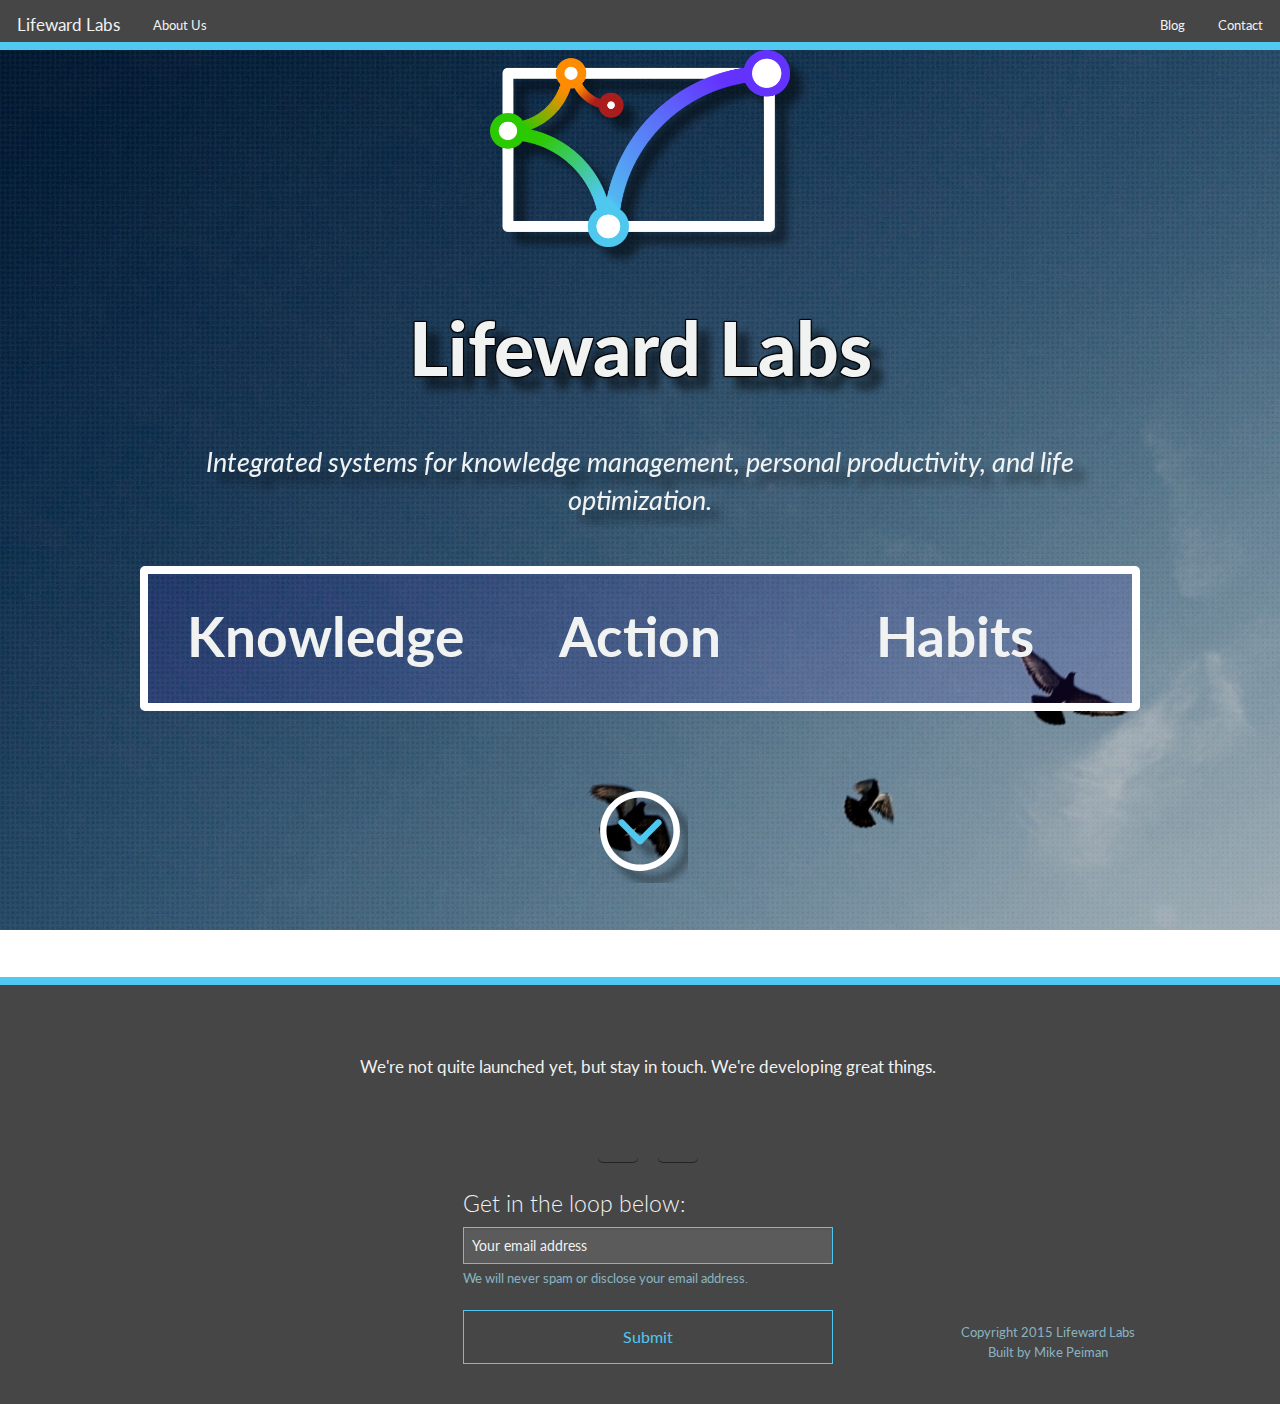
==== index.html @ 2083dac5 "eliminated contact form until i can make it work" ====
<!doctype html>
<html class="no-js" lang="en">
  <head>
    <meta charset="utf-8" />
    <meta name="viewport" content="width=device-width, initial-scale=1.0" />
    <title>Lifeward Labs</title>
    <link rel="stylesheet" href="stylesheets/app.css" />
    <link rel="stylesheet" href="stylesheets/webicons.css" />
    <link rel="stylesheet" href="stylesheets/webicons.css" />
    <link href='https://fonts.googleapis.com/css?family=Open+Sans:400|Lato:700,400,400italic,900,900italic,700italic|Old+Standard+TT:400,400italic,700|Josefin+Slab:400,600' rel='stylesheet' type='text/css'>
    <script src="bower_components/modernizr/modernizr.js"></script>
  </head>
  <body>

<!-- Main Nav Section -->
<div class="fixed">
<nav class="top-bar" data-topbar role="navigation">
  <ul class="title-area">
    <li class="name"><h1><a href="#">Lifeward Labs</a></h1></li>
    <li class="toggle-topbar menu-icon"><a href="#"><span>Menu</span></a></li>
  </ul>
  <section class="top-bar-section">
    <ul class="right">
      <li><a href="#" data-reveal-id="modal-comingsoon-blog">Blog</a></li>
      <li><a href="#" data-reveal-id="modal-comingsoon-contact">Contact</a></li>
    </ul>

<!-- Left Nav Section -->
    <ul class="left">
      <li><a href="#" data-reveal-id="modal-comingsoon-about">About Us</a></li>
    </ul>  
  </section>
</nav>
</div>

<!-- COMING SOON | ABOUT PAGE MODAL -->
<div id="modal-comingsoon-about" class="reveal-modal full" data-reveal aria-labelledby="modalTitle" aria-hidden="true" role="dialog">
<div class="row">
<div class="large-6 medium-6 columns">
<p class="text-center shadowed"><img src="images/DSC00879-cropped-resized-800wide.jpg" style="width:auto; height: auto; border: 8px solid #666;" /></p>
</div>
<div class="large-6 medium-6 columns panel-footerstyle shadowed">
  <h2>Hi, I'm Mike Peiman.</h2>
  <p class="lead">I founded Lifeward Labs to blog about knowledge management, personal productivity, habits and lifehacking - and to create a solution of my own.</p>
  <p class="lead">Lifeward Labs' mission is to create tools and resources which empower human creativity and help optimize human potential.</p>
  <p class="lead">We are researching and developing products that marry personal productivity with knowledge management - in the context of purpose-driven living, and informed by the science of habits.</p>
  <p class="lead"><a href="#" data-reveal-id="modal-comingsoon-contact">Get in touch</a> to support our mission, or <a href="#" data-reveal-id="modal-signup">sign up to our newsletter</a> to get notified of important updates and major milestones.</p> 

  <a class="close-reveal-modal" aria-label="Close">&#215;</a>
</div>
</div>
</div>

<!-- COMING SOON | BLOG PAGE MODAL -->
<div id="modal-comingsoon-blog" class="reveal-modal full" data-reveal aria-labelledby="modalTitle" aria-hidden="true" role="dialog">
<div class="row">
<div class="large-8 medium-8 columns push-2 columns panel-footerstyle">
  <h2 id="modalTitle" class="text-center">Coming soon</h2>
  <p class="text-center">Blog launching fall 2015, app development commences 2016. Subscribe for updates to be notified! We'd love to keep you in the loop.</p>
   <form action="http://getthefitness.us7.list-manage1.com/subscribe/post" method="POST">
        <input type="hidden" name="u" value="2e0789618f3335c1fdeae5f80">
        <input type="hidden" name="id" value="fa100a4a55">
            <form data-abide  action="http://getthefitness.us7.list-manage.com/subscribe/post?u=2e0789618f3335c1fdeae5f80&amp;id=fa100a4a55" method="post" id="mc-embedded-subscribe-form" name="mc-embedded-subscribe-form" class="validate" target="_blank" novalidate>
           <input type="email"  name="MERGE0" id="MERGE0"  placeholder="Your email address" class="email-field" style="margin-bottom: 0px;" /> 
           <p>
           <span class="footer-text">We will never spam or disclose your email address.</span>
           </p>
           <p class="text-center" style="margin-top: 15px"> 
           <input type="submit"  id="mc-embedded-subscribe" class="button ghost-blue fullwidth" onclick="submitForm()"></input>
           </p>  
          </form> 
  <a class="close-reveal-modal" aria-label="Close">&#215;</a>
</div>
</div>
</div>

<!-- COMING SOON | CONTACT PAGE MODAL -->
<div id="modal-comingsoon-contact" class="reveal-modal full" data-reveal aria-labelledby="modalTitle" aria-hidden="true" role="dialog">
<div class="row">
<div class="large-8 medium-8 columns push-4 panel-footerstyle">
  <h2 id="modalTitle" class="text-center">Contact Us</h2> 
  <p class="text-center">Send us a message directly. Big ideas welcome.</p>
  <p>mike@lifewardlabs.com</p>
  <!--
  <form name="contactform" action="contact-form.php" method="post">
  <div class="large-6 columns">
  <label>
  <input type="text" id="name" name"name" placeholder="Your name">
  </label>
  </div>
  <div class="large-6 columns">
  <label>
  <input type="email" id="email" name"email" placeholder="Your email">
  </label>
  </div>
  <div class="large-12 columns">
  <label>
  <textarea type="text" id="comments" name"comments" placeholder="Your message" rows="6"></textarea>
  </label>
  <p class="text-center"><input type="submit" id="submitButton"  class="button ghost-blue fullwidth" name="submitButton" value="Send message"></p>
  </div>
  <a class="close-reveal-modal" aria-label="Close">&#215;</a> 
  </form> -->
</div>
</div>
</div> 

<!-- NEWSLETTER SIGNUP MODAL -->
<div id="modal-signup" class="reveal-modal full" data-reveal aria-labelledby="modalTitle" aria-hidden="true" role="dialog">
<div class="row">
<div class="large-8 medium-8 columns push-2 columns panel-footerstyle">
  <h2 id="modalTitle" class="text-center">Get notified!</h2>
  <p class="text-center">Blog launching fall 2015, app development commences 2016. Subscribe for updates to be notified! We'd love to keep you in the loop.</p>
   <form action="http://getthefitness.us7.list-manage1.com/subscribe/post" method="POST">
        <input type="hidden" name="u" value="2e0789618f3335c1fdeae5f80">
        <input type="hidden" name="id" value="fa100a4a55">
            <form data-abide  action="http://getthefitness.us7.list-manage.com/subscribe/post?u=2e0789618f3335c1fdeae5f80&amp;id=fa100a4a55" method="post" id="mc-embedded-subscribe-form" name="mc-embedded-subscribe-form" class="validate" target="_blank" novalidate>
           <input type="email"  name="MERGE0" id="MERGE0"  placeholder="Your email address" class="email-field" style="margin-bottom: 0px;" /> 
           <p>
           <span class="footer-text">We will never spam or disclose your email address.</span>
           </p>
           <p class="text-center" style="margin-top: 15px"> 
           <input type="submit"  id="mc-embedded-subscribe" class="button ghost-blue fullwidth" onclick="submitForm()"></input>
           </p>  
          </form> 
  <a class="close-reveal-modal" aria-label="Close">&#215;</a>
</div>
</div>
</div>

      <div class="row">
      
          <p class="text-center logo shadowed-strong" style="margin-top: 50px;"><img src="images/lifewardlabs-logo-light-v3.2b.png" style="width:300px; height: auto;" /></p>
          <svg height="0" xmlns="http://www.w3.org/2000/svg">
        <filter id="drop-shadow">
        <feGaussianBlur in="SourceAlpha" stdDeviation="4"/>
        <feOffset dx="12" dy="12" result="offsetblur"/>
        <feFlood flood-color="rgba(0,0,0,0.5)"/>
        <feComposite in2="offsetblur" operator="in"/>
        <feMerge>
            <feMergeNode/>
            <feMergeNode in="SourceGraphic"/>
            </feMerge>
        </filter>
        </svg>
         <h1 class="text-center mega shadowed-med text-shadow" style="margin-bottom: 40px;">Lifeward Labs</h1>
         </feMergeNode>
         </feMergeNode>
         </feMerge>
         </feComposite>
         </feFlood>
         </feOffset>
         </feGaussianBlur>
         </filter>
         </svg>
         </div>

          <div class="row margin-bot-med">            
              <h3 class="text-center shadowed-strong" style="color:#f1f2f2"><em>Integrated systems for knowledge management, personal productivity, and life optimization.</em></h3>
          </div> 

          
          <div class="row panel-ghost backlight-weak pad-small">
          
            <div class="large-4 columns">
              <h1 class="text-center super backlight-orange">Knowledge</h1>
            </div>
            <div class="large-4 columns">
              <h1 class="text-center super backlight-green">Action</h1>
            </div>
            <div class="large-4 columns">
              <h1 class="text-center super backlight-blue">Habits</h1>
            </div>
        
         </div>
           
      <div class="row">

    <p class="text-center pad-big">    
    <a class="icon-circle icon-circle-click shadowed-med" href="#email-id">
<?xml version="1.0" encoding="utf-8"?>
<!-- Generator: Adobe Illustrator 16.0.0, SVG Export Plug-In . SVG Version: 6.00 Build 0)  -->
<!DOCTYPE svg PUBLIC "-//W3C//DTD SVG 1.1//EN" "http://www.w3.org/Graphics/SVG/1.1/DTD/svg11.dtd">
<svg class="icon-large" version="1.1" xmlns="http://www.w3.org/2000/svg" xmlns:xlink="http://www.w3.org/1999/xlink" x="0px" y="0px"  viewBox="0 0 501 501" enable-background="new 0 0 501 501" xml:space="preserve">
<g id="Layer_1">
  <g class="icon-circle">
    <path class="icon-circle-fill icon-circle" d="M250.5,480.5c-61.4,0-119.2-23.9-162.6-67.4c-43.4-43.4-67.4-101.2-67.4-162.6S44.4,131.3,87.9,87.9
      c43.4-43.4,101.2-67.4,162.6-67.4s119.2,23.9,162.6,67.4c43.4,43.4,67.4,101.2,67.4,162.6s-23.9,119.2-67.4,162.6
      C369.7,456.6,311.9,480.5,250.5,480.5z"/>
    <path class="icon-circle-stroke icon-circle" d="M250.5,40.5c56.1,0,108.8,21.8,148.5,61.5c39.7,39.7,61.5,92.4,61.5,148.5S438.7,359.3,399,399
      c-39.7,39.7-92.4,61.5-148.5,61.5S141.7,438.7,102,399c-39.7-39.7-61.5-92.4-61.5-148.5S62.3,141.7,102,102
      C141.7,62.3,194.4,40.5,250.5,40.5 M250.5,0.5c-138.1,0-250,111.9-250,250s111.9,250,250,250s250-111.9,250-250
      S388.6,0.5,250.5,0.5L250.5,0.5z"/>
  </g>
</g>
<g id="Layer_2">
  <g class="icon-circle">
    
      <line fill="none" class="icon-arrow icon-circle" stroke-width="40" stroke-linecap="round" stroke-linejoin="round" x1="365.5" y1="197.6" x2="250.5" y2="312.6"/>
    
      <line fill="none" class="icon-arrow icon-circle" stroke-width="40" stroke-linecap="round" stroke-linejoin="round" x1="250.5" y1="312.6" x2="135.5" y2="197.6"/>
  </g>
</g>
<g id="Layer_3">
  <rect x="0.5" y="0.5" fill="none" />
</g>
</svg>
    </a>
    </p>
    </div>




  
      
        <div class="row footer">
        <p class="text-center pad-small" style="color:#f1f2f2; font-size: 1.05em;">We're not quite launched yet, but stay in touch. We're developing great things.</p>
        <div class="large-4 medium-4 columns">
        <p></p>

        </div>
        <div class="large-4 medium-4 columns">
        <p class="text-center">
        <a href="http://www.twitter.com/mikepeiman" style="margin-right: .5em"><img src="stylesheets/webicons/webicon-twitter.png" class="social-icon" /></a>
        <a href="https://ca.linkedin.com/in/mikepeiman" style="margin-left: .5em"><img src="stylesheets/webicons/webicon-linkedin.png" class="social-icon" /></a>
        </p> 
        <h4 style="font-weight: 300; color: #f1f2f2">Get in the loop below:</h4>
        <!-- mailchimp signup form url http://eepurl.com/bypZlD -->
        <form action="http://getthefitness.us7.list-manage1.com/subscribe/post" method="POST">
        <input type="hidden" name="u" value="2e0789618f3335c1fdeae5f80">
        <input type="hidden" name="id" value="fa100a4a55">
            <form data-abide  action="http://getthefitness.us7.list-manage.com/subscribe/post?u=2e0789618f3335c1fdeae5f80&amp;id=fa100a4a55" method="post" id="mc-embedded-subscribe-form" name="mc-embedded-subscribe-form" class="validate" target="_blank" novalidate>
           <input type="email" id="email-id" name="MERGE0" id="MERGE0"  placeholder="Your email address" id="email-id" style="margin-bottom: 0px;" /> 
           <p>
           <span class="footer-text">We will never spam or disclose your email address.</span>
           </p>
           <p class="text-center" style="margin-top: 15px"> 
           <input type="submit"  id="mc-embedded-subscribe" class="button ghost-blue fullwidth" onclick="submitForm()"></input>
           </p>  
          </form> 
        </div>
        
        <div class="large-4 medium-4 columns">
       <p class="text-center footer-claim footer-text">
           Copyright 2015 Lifeward Labs
           <br>        
           Built by Mike Peiman
           <br>
       </p>
        </div>
      </div>

    

    
    <script src="https://cdnjs.cloudflare.com/ajax/libs/foundation-essential/5.5.1/js/vendor/fastclick.js"></script>    
    <script src="https://ajax.googleapis.com/ajax/libs/jquery/2.1.4/jquery.min.js"></script>
    <script src="https://cdnjs.cloudflare.com/ajax/libs/foundation-essential/5.5.1/js/foundation.min.js"></script>
    <script src="js/app.js"></script>
    <script>
  $(document).foundation();
</script>
<!--
<script>
  (function(i,s,o,g,r,a,m){i['GoogleAnalyticsObject']=r;i[r]=i[r]||function(){
  (i[r].q=i[r].q||[]).push(arguments)},i[r].l=1*new Date();a=s.createElement(o),
  m=s.getElementsByTagName(o)[0];a.async=1;a.src=g;m.parentNode.insertBefore(a,m)
  })(window,document,'script','//www.google-analytics.com/analytics.js','ga');

  ga('create', 'UA-67429280-1', 'auto');
  ga('send', 'pageview');

</script> -->
  </body>
</html>

<!-- colors
cyan    #50C8F0
purple  #6432FF
green   #2CC900
orange  #FF8B00
red     #AB1A1E
logo white #f1f2f2
nice sky blue, not used in this style: #55aaee

$primary-color: #50C8F0 !default;   // cyan
$secondary-color: #6432FF !default; // purple
$alert-color: #FF8B00 !default;     // orange
$success-color: #2CC900 !default;   // green
$warning-color: #AB1A1E !default;   // red
$info-color: #a0d3e8 !default;      // cornflower  
-->
---- stylesheets/app.css ----
/* line 364, ../bower_components/foundation/scss/foundation/components/_global.scss */
meta.foundation-version {
  font-family: "/5.5.2/";
}

/* line 368, ../bower_components/foundation/scss/foundation/components/_global.scss */
meta.foundation-mq-small {
  font-family: "/only screen/";
  width: 0;
}

/* line 373, ../bower_components/foundation/scss/foundation/components/_global.scss */
meta.foundation-mq-small-only {
  font-family: "/only screen and (max-width: 40em)/";
  width: 0;
}

/* line 378, ../bower_components/foundation/scss/foundation/components/_global.scss */
meta.foundation-mq-medium {
  font-family: "/only screen and (min-width:40.0625em)/";
  width: 40.0625em;
}

/* line 383, ../bower_components/foundation/scss/foundation/components/_global.scss */
meta.foundation-mq-medium-only {
  font-family: "/only screen and (min-width:40.0625em) and (max-width:64em)/";
  width: 40.0625em;
}

/* line 388, ../bower_components/foundation/scss/foundation/components/_global.scss */
meta.foundation-mq-large {
  font-family: "/only screen and (min-width:64.0625em)/";
  width: 64.0625em;
}

/* line 393, ../bower_components/foundation/scss/foundation/components/_global.scss */
meta.foundation-mq-large-only {
  font-family: "/only screen and (min-width:64.0625em) and (max-width:90em)/";
  width: 64.0625em;
}

/* line 398, ../bower_components/foundation/scss/foundation/components/_global.scss */
meta.foundation-mq-xlarge {
  font-family: "/only screen and (min-width:90.0625em)/";
  width: 90.0625em;
}

/* line 403, ../bower_components/foundation/scss/foundation/components/_global.scss */
meta.foundation-mq-xlarge-only {
  font-family: "/only screen and (min-width:90.0625em) and (max-width:120em)/";
  width: 90.0625em;
}

/* line 408, ../bower_components/foundation/scss/foundation/components/_global.scss */
meta.foundation-mq-xxlarge {
  font-family: "/only screen and (min-width:120.0625em)/";
  width: 120.0625em;
}

/* line 413, ../bower_components/foundation/scss/foundation/components/_global.scss */
meta.foundation-data-attribute-namespace {
  font-family: false;
}

/* line 422, ../bower_components/foundation/scss/foundation/components/_global.scss */
html, body {
  height: 100%;
}

/* line 428, ../bower_components/foundation/scss/foundation/components/_global.scss */
html {
  box-sizing: border-box;
  background: url(../images/lifeward-birds-bg.jpg) no-repeat center center fixed;
  -webkit-background-size: cover;
  -moz-background-size: cover;
  -o-background-size: cover;
  background-size: cover;
}

/* line 436, ../bower_components/foundation/scss/foundation/components/_global.scss */
*,
*:before,
*:after {
  -webkit-box-sizing: inherit;
  -moz-box-sizing: inherit;
  box-sizing: inherit;
}

/* line 442, ../bower_components/foundation/scss/foundation/components/_global.scss */
html,
body {
  font-size: 100%;
}

/* line 446, ../bower_components/foundation/scss/foundation/components/_global.scss */
body {
  color: #222;
  cursor: auto;
  font-family: "Lato", "Open Sans", "Titillium Web", "Ubuntu", Arial, sans-serif;
  font-style: normal;
  font-weight: normal;
  line-height: 1.5;
  margin: 0;
  padding: 0;
  position: relative;
}

/* line 458, ../bower_components/foundation/scss/foundation/components/_global.scss */
a:hover {
  cursor: pointer;
}

/* line 461, ../bower_components/foundation/scss/foundation/components/_global.scss */
img {
  max-width: 100%;
  height: auto;
}

/* line 463, ../bower_components/foundation/scss/foundation/components/_global.scss */
img {
  -ms-interpolation-mode: bicubic;
}

/* line 468, ../bower_components/foundation/scss/foundation/components/_global.scss */
#map_canvas img,
#map_canvas embed,
#map_canvas object,
.map_canvas img,
.map_canvas embed,
.map_canvas object,
.mqa-display img,
.mqa-display embed,
.mqa-display object {
  max-width: none !important;
}

/* line 475, ../bower_components/foundation/scss/foundation/components/_global.scss */
.left {
  float: left !important;
}

/* line 476, ../bower_components/foundation/scss/foundation/components/_global.scss */
.right {
  float: right !important;
}

/* line 172, ../bower_components/foundation/scss/foundation/components/_global.scss */
.clearfix:before, .clearfix:after {
  content: " ";
  display: table;
}
/* line 173, ../bower_components/foundation/scss/foundation/components/_global.scss */
.clearfix:after {
  clear: both;
}

/* line 480, ../bower_components/foundation/scss/foundation/components/_global.scss */
.hide {
  display: none;
}

/* line 485, ../bower_components/foundation/scss/foundation/components/_global.scss */
.invisible {
  visibility: hidden;
}

/* line 491, ../bower_components/foundation/scss/foundation/components/_global.scss */
.antialiased {
  -webkit-font-smoothing: antialiased;
  -moz-osx-font-smoothing: grayscale;
}

/* line 494, ../bower_components/foundation/scss/foundation/components/_global.scss */
img {
  display: inline-block;
  vertical-align: middle;
}

/* line 504, ../bower_components/foundation/scss/foundation/components/_global.scss */
textarea {
  height: auto;
  min-height: 50px;
}

/* line 507, ../bower_components/foundation/scss/foundation/components/_global.scss */
select {
  width: 100%;
}

/* line 228, ../bower_components/foundation/scss/foundation/components/_grid.scss */
.row {
  margin: 0 auto;
  max-width: 62.5rem;
  width: 100%;
}
/* line 172, ../bower_components/foundation/scss/foundation/components/_global.scss */
.row:before, .row:after {
  content: " ";
  display: table;
}
/* line 173, ../bower_components/foundation/scss/foundation/components/_global.scss */
.row:after {
  clear: both;
}
/* line 232, ../bower_components/foundation/scss/foundation/components/_grid.scss */
.row.collapse > .column,
.row.collapse > .columns {
  padding-left: 0;
  padding-right: 0;
}
/* line 235, ../bower_components/foundation/scss/foundation/components/_grid.scss */
.row.collapse .row {
  margin-left: 0;
  margin-right: 0;
}
/* line 238, ../bower_components/foundation/scss/foundation/components/_grid.scss */
.row .row {
  margin: 0 -0.9375rem;
  max-width: none;
  width: auto;
}
/* line 172, ../bower_components/foundation/scss/foundation/components/_global.scss */
.row .row:before, .row .row:after {
  content: " ";
  display: table;
}
/* line 173, ../bower_components/foundation/scss/foundation/components/_global.scss */
.row .row:after {
  clear: both;
}
/* line 239, ../bower_components/foundation/scss/foundation/components/_grid.scss */
.row .row.collapse {
  margin: 0;
  max-width: none;
  width: auto;
}
/* line 172, ../bower_components/foundation/scss/foundation/components/_global.scss */
.row .row.collapse:before, .row .row.collapse:after {
  content: " ";
  display: table;
}
/* line 173, ../bower_components/foundation/scss/foundation/components/_global.scss */
.row .row.collapse:after {
  clear: both;
}

/* line 243, ../bower_components/foundation/scss/foundation/components/_grid.scss */
.column,
.columns {
  padding-left: 0.9375rem;
  padding-right: 0.9375rem;
  width: 100%;
  float: left;
}

/* line 248, ../bower_components/foundation/scss/foundation/components/_grid.scss */
.column + .column:last-child,
.columns + .column:last-child, .column +
.columns:last-child,
.columns +
.columns:last-child {
  float: right;
}
/* line 251, ../bower_components/foundation/scss/foundation/components/_grid.scss */
.column + .column.end,
.columns + .column.end, .column +
.columns.end,
.columns +
.columns.end {
  float: left;
}

@media only screen {
  /* line 155, ../bower_components/foundation/scss/foundation/components/_grid.scss */
  .small-push-0 {
    position: relative;
    left: 0;
    right: auto;
  }

  /* line 158, ../bower_components/foundation/scss/foundation/components/_grid.scss */
  .small-pull-0 {
    position: relative;
    right: 0;
    left: auto;
  }

  /* line 155, ../bower_components/foundation/scss/foundation/components/_grid.scss */
  .small-push-1 {
    position: relative;
    left: 8.33333%;
    right: auto;
  }

  /* line 158, ../bower_components/foundation/scss/foundation/components/_grid.scss */
  .small-pull-1 {
    position: relative;
    right: 8.33333%;
    left: auto;
  }

  /* line 155, ../bower_components/foundation/scss/foundation/components/_grid.scss */
  .small-push-2 {
    position: relative;
    left: 16.66667%;
    right: auto;
  }

  /* line 158, ../bower_components/foundation/scss/foundation/components/_grid.scss */
  .small-pull-2 {
    position: relative;
    right: 16.66667%;
    left: auto;
  }

  /* line 155, ../bower_components/foundation/scss/foundation/components/_grid.scss */
  .small-push-3 {
    position: relative;
    left: 25%;
    right: auto;
  }

  /* line 158, ../bower_components/foundation/scss/foundation/components/_grid.scss */
  .small-pull-3 {
    position: relative;
    right: 25%;
    left: auto;
  }

  /* line 155, ../bower_components/foundation/scss/foundation/components/_grid.scss */
  .small-push-4 {
    position: relative;
    left: 33.33333%;
    right: auto;
  }

  /* line 158, ../bower_components/foundation/scss/foundation/components/_grid.scss */
  .small-pull-4 {
    position: relative;
    right: 33.33333%;
    left: auto;
  }

  /* line 155, ../bower_components/foundation/scss/foundation/components/_grid.scss */
  .small-push-5 {
    position: relative;
    left: 41.66667%;
    right: auto;
  }

  /* line 158, ../bower_components/foundation/scss/foundation/components/_grid.scss */
  .small-pull-5 {
    position: relative;
    right: 41.66667%;
    left: auto;
  }

  /* line 155, ../bower_components/foundation/scss/foundation/components/_grid.scss */
  .small-push-6 {
    position: relative;
    left: 50%;
    right: auto;
  }

  /* line 158, ../bower_components/foundation/scss/foundation/components/_grid.scss */
  .small-pull-6 {
    position: relative;
    right: 50%;
    left: auto;
  }

  /* line 155, ../bower_components/foundation/scss/foundation/components/_grid.scss */
  .small-push-7 {
    position: relative;
    left: 58.33333%;
    right: auto;
  }

  /* line 158, ../bower_components/foundation/scss/foundation/components/_grid.scss */
  .small-pull-7 {
    position: relative;
    right: 58.33333%;
    left: auto;
  }

  /* line 155, ../bower_components/foundation/scss/foundation/components/_grid.scss */
  .small-push-8 {
    position: relative;
    left: 66.66667%;
    right: auto;
  }

  /* line 158, ../bower_components/foundation/scss/foundation/components/_grid.scss */
  .small-pull-8 {
    position: relative;
    right: 66.66667%;
    left: auto;
  }

  /* line 155, ../bower_components/foundation/scss/foundation/components/_grid.scss */
  .small-push-9 {
    position: relative;
    left: 75%;
    right: auto;
  }

  /* line 158, ../bower_components/foundation/scss/foundation/components/_grid.scss */
  .small-pull-9 {
    position: relative;
    right: 75%;
    left: auto;
  }

  /* line 155, ../bower_components/foundation/scss/foundation/components/_grid.scss */
  .small-push-10 {
    position: relative;
    left: 83.33333%;
    right: auto;
  }

  /* line 158, ../bower_components/foundation/scss/foundation/components/_grid.scss */
  .small-pull-10 {
    position: relative;
    right: 83.33333%;
    left: auto;
  }

  /* line 155, ../bower_components/foundation/scss/foundation/components/_grid.scss */
  .small-push-11 {
    position: relative;
    left: 91.66667%;
    right: auto;
  }

  /* line 158, ../bower_components/foundation/scss/foundation/components/_grid.scss */
  .small-pull-11 {
    position: relative;
    right: 91.66667%;
    left: auto;
  }

  /* line 163, ../bower_components/foundation/scss/foundation/components/_grid.scss */
  .column,
  .columns {
    position: relative;
    padding-left: 0.9375rem;
    padding-right: 0.9375rem;
    float: left;
  }

  /* line 168, ../bower_components/foundation/scss/foundation/components/_grid.scss */
  .small-1 {
    width: 8.33333%;
  }

  /* line 168, ../bower_components/foundation/scss/foundation/components/_grid.scss */
  .small-2 {
    width: 16.66667%;
  }

  /* line 168, ../bower_components/foundation/scss/foundation/components/_grid.scss */
  .small-3 {
    width: 25%;
  }

  /* line 168, ../bower_components/foundation/scss/foundation/components/_grid.scss */
  .small-4 {
    width: 33.33333%;
  }

  /* line 168, ../bower_components/foundation/scss/foundation/components/_grid.scss */
  .small-5 {
    width: 41.66667%;
  }

  /* line 168, ../bower_components/foundation/scss/foundation/components/_grid.scss */
  .small-6 {
    width: 50%;
  }

  /* line 168, ../bower_components/foundation/scss/foundation/components/_grid.scss */
  .small-7 {
    width: 58.33333%;
  }

  /* line 168, ../bower_components/foundation/scss/foundation/components/_grid.scss */
  .small-8 {
    width: 66.66667%;
  }

  /* line 168, ../bower_components/foundation/scss/foundation/components/_grid.scss */
  .small-9 {
    width: 75%;
  }

  /* line 168, ../bower_components/foundation/scss/foundation/components/_grid.scss */
  .small-10 {
    width: 83.33333%;
  }

  /* line 168, ../bower_components/foundation/scss/foundation/components/_grid.scss */
  .small-11 {
    width: 91.66667%;
  }

  /* line 168, ../bower_components/foundation/scss/foundation/components/_grid.scss */
  .small-12 {
    width: 100%;
  }

  /* line 172, ../bower_components/foundation/scss/foundation/components/_grid.scss */
  .small-offset-0 {
    margin-left: 0 !important;
  }

  /* line 172, ../bower_components/foundation/scss/foundation/components/_grid.scss */
  .small-offset-1 {
    margin-left: 8.33333% !important;
  }

  /* line 172, ../bower_components/foundation/scss/foundation/components/_grid.scss */
  .small-offset-2 {
    margin-left: 16.66667% !important;
  }

  /* line 172, ../bower_components/foundation/scss/foundation/components/_grid.scss */
  .small-offset-3 {
    margin-left: 25% !important;
  }

  /* line 172, ../bower_components/foundation/scss/foundation/components/_grid.scss */
  .small-offset-4 {
    margin-left: 33.33333% !important;
  }

  /* line 172, ../bower_components/foundation/scss/foundation/components/_grid.scss */
  .small-offset-5 {
    margin-left: 41.66667% !important;
  }

  /* line 172, ../bower_components/foundation/scss/foundation/components/_grid.scss */
  .small-offset-6 {
    margin-left: 50% !important;
  }

  /* line 172, ../bower_components/foundation/scss/foundation/components/_grid.scss */
  .small-offset-7 {
    margin-left: 58.33333% !important;
  }

  /* line 172, ../bower_components/foundation/scss/foundation/components/_grid.scss */
  .small-offset-8 {
    margin-left: 66.66667% !important;
  }

  /* line 172, ../bower_components/foundation/scss/foundation/components/_grid.scss */
  .small-offset-9 {
    margin-left: 75% !important;
  }

  /* line 172, ../bower_components/foundation/scss/foundation/components/_grid.scss */
  .small-offset-10 {
    margin-left: 83.33333% !important;
  }

  /* line 172, ../bower_components/foundation/scss/foundation/components/_grid.scss */
  .small-offset-11 {
    margin-left: 91.66667% !important;
  }

  /* line 175, ../bower_components/foundation/scss/foundation/components/_grid.scss */
  .small-reset-order {
    float: left;
    left: auto;
    margin-left: 0;
    margin-right: 0;
    right: auto;
  }

  /* line 183, ../bower_components/foundation/scss/foundation/components/_grid.scss */
  .column.small-centered,
  .columns.small-centered {
    margin-left: auto;
    margin-right: auto;
    float: none;
  }

  /* line 186, ../bower_components/foundation/scss/foundation/components/_grid.scss */
  .column.small-uncentered,
  .columns.small-uncentered {
    float: left;
    margin-left: 0;
    margin-right: 0;
  }

  /* line 194, ../bower_components/foundation/scss/foundation/components/_grid.scss */
  .column.small-centered:last-child,
  .columns.small-centered:last-child {
    float: none;
  }

  /* line 200, ../bower_components/foundation/scss/foundation/components/_grid.scss */
  .column.small-uncentered:last-child,
  .columns.small-uncentered:last-child {
    float: left;
  }

  /* line 205, ../bower_components/foundation/scss/foundation/components/_grid.scss */
  .column.small-uncentered.opposite,
  .columns.small-uncentered.opposite {
    float: right;
  }

  /* line 212, ../bower_components/foundation/scss/foundation/components/_grid.scss */
  .row.small-collapse > .column,
  .row.small-collapse > .columns {
    padding-left: 0;
    padding-right: 0;
  }
  /* line 215, ../bower_components/foundation/scss/foundation/components/_grid.scss */
  .row.small-collapse .row {
    margin-left: 0;
    margin-right: 0;
  }
  /* line 218, ../bower_components/foundation/scss/foundation/components/_grid.scss */
  .row.small-uncollapse > .column,
  .row.small-uncollapse > .columns {
    padding-left: 0.9375rem;
    padding-right: 0.9375rem;
    float: left;
  }
}
@media only screen and (min-width: 40.0625em) {
  /* line 155, ../bower_components/foundation/scss/foundation/components/_grid.scss */
  .medium-push-0 {
    position: relative;
    left: 0;
    right: auto;
  }

  /* line 158, ../bower_components/foundation/scss/foundation/components/_grid.scss */
  .medium-pull-0 {
    position: relative;
    right: 0;
    left: auto;
  }

  /* line 155, ../bower_components/foundation/scss/foundation/components/_grid.scss */
  .medium-push-1 {
    position: relative;
    left: 8.33333%;
    right: auto;
  }

  /* line 158, ../bower_components/foundation/scss/foundation/components/_grid.scss */
  .medium-pull-1 {
    position: relative;
    right: 8.33333%;
    left: auto;
  }

  /* line 155, ../bower_components/foundation/scss/foundation/components/_grid.scss */
  .medium-push-2 {
    position: relative;
    left: 16.66667%;
    right: auto;
  }

  /* line 158, ../bower_components/foundation/scss/foundation/components/_grid.scss */
  .medium-pull-2 {
    position: relative;
    right: 16.66667%;
    left: auto;
  }

  /* line 155, ../bower_components/foundation/scss/foundation/components/_grid.scss */
  .medium-push-3 {
    position: relative;
    left: 25%;
    right: auto;
  }

  /* line 158, ../bower_components/foundation/scss/foundation/components/_grid.scss */
  .medium-pull-3 {
    position: relative;
    right: 25%;
    left: auto;
  }

  /* line 155, ../bower_components/foundation/scss/foundation/components/_grid.scss */
  .medium-push-4 {
    position: relative;
    left: 33.33333%;
    right: auto;
  }

  /* line 158, ../bower_components/foundation/scss/foundation/components/_grid.scss */
  .medium-pull-4 {
    position: relative;
    right: 33.33333%;
    left: auto;
  }

  /* line 155, ../bower_components/foundation/scss/foundation/components/_grid.scss */
  .medium-push-5 {
    position: relative;
    left: 41.66667%;
    right: auto;
  }

  /* line 158, ../bower_components/foundation/scss/foundation/components/_grid.scss */
  .medium-pull-5 {
    position: relative;
    right: 41.66667%;
    left: auto;
  }

  /* line 155, ../bower_components/foundation/scss/foundation/components/_grid.scss */
  .medium-push-6 {
    position: relative;
    left: 50%;
    right: auto;
  }

  /* line 158, ../bower_components/foundation/scss/foundation/components/_grid.scss */
  .medium-pull-6 {
    position: relative;
    right: 50%;
    left: auto;
  }

  /* line 155, ../bower_components/foundation/scss/foundation/components/_grid.scss */
  .medium-push-7 {
    position: relative;
    left: 58.33333%;
    right: auto;
  }

  /* line 158, ../bower_components/foundation/scss/foundation/components/_grid.scss */
  .medium-pull-7 {
    position: relative;
    right: 58.33333%;
    left: auto;
  }

  /* line 155, ../bower_components/foundation/scss/foundation/components/_grid.scss */
  .medium-push-8 {
    position: relative;
    left: 66.66667%;
    right: auto;
  }

  /* line 158, ../bower_components/foundation/scss/foundation/components/_grid.scss */
  .medium-pull-8 {
    position: relative;
    right: 66.66667%;
    left: auto;
  }

  /* line 155, ../bower_components/foundation/scss/foundation/components/_grid.scss */
  .medium-push-9 {
    position: relative;
    left: 75%;
    right: auto;
  }

  /* line 158, ../bower_components/foundation/scss/foundation/components/_grid.scss */
  .medium-pull-9 {
    position: relative;
    right: 75%;
    left: auto;
  }

  /* line 155, ../bower_components/foundation/scss/foundation/components/_grid.scss */
  .medium-push-10 {
    position: relative;
    left: 83.33333%;
    right: auto;
  }

  /* line 158, ../bower_components/foundation/scss/foundation/components/_grid.scss */
  .medium-pull-10 {
    position: relative;
    right: 83.33333%;
    left: auto;
  }

  /* line 155, ../bower_components/foundation/scss/foundation/components/_grid.scss */
  .medium-push-11 {
    position: relative;
    left: 91.66667%;
    right: auto;
  }

  /* line 158, ../bower_components/foundation/scss/foundation/components/_grid.scss */
  .medium-pull-11 {
    position: relative;
    right: 91.66667%;
    left: auto;
  }

  /* line 163, ../bower_components/foundation/scss/foundation/components/_grid.scss */
  .column,
  .columns {
    position: relative;
    padding-left: 0.9375rem;
    padding-right: 0.9375rem;
    float: left;
  }

  /* line 168, ../bower_components/foundation/scss/foundation/components/_grid.scss */
  .medium-1 {
    width: 8.33333%;
  }

  /* line 168, ../bower_components/foundation/scss/foundation/components/_grid.scss */
  .medium-2 {
    width: 16.66667%;
  }

  /* line 168, ../bower_components/foundation/scss/foundation/components/_grid.scss */
  .medium-3 {
    width: 25%;
  }

  /* line 168, ../bower_components/foundation/scss/foundation/components/_grid.scss */
  .medium-4 {
    width: 33.33333%;
  }

  /* line 168, ../bower_components/foundation/scss/foundation/components/_grid.scss */
  .medium-5 {
    width: 41.66667%;
  }

  /* line 168, ../bower_components/foundation/scss/foundation/components/_grid.scss */
  .medium-6 {
    width: 50%;
  }

  /* line 168, ../bower_components/foundation/scss/foundation/components/_grid.scss */
  .medium-7 {
    width: 58.33333%;
  }

  /* line 168, ../bower_components/foundation/scss/foundation/components/_grid.scss */
  .medium-8 {
    width: 66.66667%;
  }

  /* line 168, ../bower_components/foundation/scss/foundation/components/_grid.scss */
  .medium-9 {
    width: 75%;
  }

  /* line 168, ../bower_components/foundation/scss/foundation/components/_grid.scss */
  .medium-10 {
    width: 83.33333%;
  }

  /* line 168, ../bower_components/foundation/scss/foundation/components/_grid.scss */
  .medium-11 {
    width: 91.66667%;
  }

  /* line 168, ../bower_components/foundation/scss/foundation/components/_grid.scss */
  .medium-12 {
    width: 100%;
  }

  /* line 172, ../bower_components/foundation/scss/foundation/components/_grid.scss */
  .medium-offset-0 {
    margin-left: 0 !important;
  }

  /* line 172, ../bower_components/foundation/scss/foundation/components/_grid.scss */
  .medium-offset-1 {
    margin-left: 8.33333% !important;
  }

  /* line 172, ../bower_components/foundation/scss/foundation/components/_grid.scss */
  .medium-offset-2 {
    margin-left: 16.66667% !important;
  }

  /* line 172, ../bower_components/foundation/scss/foundation/components/_grid.scss */
  .medium-offset-3 {
    margin-left: 25% !important;
  }

  /* line 172, ../bower_components/foundation/scss/foundation/components/_grid.scss */
  .medium-offset-4 {
    margin-left: 33.33333% !important;
  }

  /* line 172, ../bower_components/foundation/scss/foundation/components/_grid.scss */
  .medium-offset-5 {
    margin-left: 41.66667% !important;
  }

  /* line 172, ../bower_components/foundation/scss/foundation/components/_grid.scss */
  .medium-offset-6 {
    margin-left: 50% !important;
  }

  /* line 172, ../bower_components/foundation/scss/foundation/components/_grid.scss */
  .medium-offset-7 {
    margin-left: 58.33333% !important;
  }

  /* line 172, ../bower_components/foundation/scss/foundation/components/_grid.scss */
  .medium-offset-8 {
    margin-left: 66.66667% !important;
  }

  /* line 172, ../bower_components/foundation/scss/foundation/components/_grid.scss */
  .medium-offset-9 {
    margin-left: 75% !important;
  }

  /* line 172, ../bower_components/foundation/scss/foundation/components/_grid.scss */
  .medium-offset-10 {
    margin-left: 83.33333% !important;
  }

  /* line 172, ../bower_components/foundation/scss/foundation/components/_grid.scss */
  .medium-offset-11 {
    margin-left: 91.66667% !important;
  }

  /* line 175, ../bower_components/foundation/scss/foundation/components/_grid.scss */
  .medium-reset-order {
    float: left;
    left: auto;
    margin-left: 0;
    margin-right: 0;
    right: auto;
  }

  /* line 183, ../bower_components/foundation/scss/foundation/components/_grid.scss */
  .column.medium-centered,
  .columns.medium-centered {
    margin-left: auto;
    margin-right: auto;
    float: none;
  }

  /* line 186, ../bower_components/foundation/scss/foundation/components/_grid.scss */
  .column.medium-uncentered,
  .columns.medium-uncentered {
    float: left;
    margin-left: 0;
    margin-right: 0;
  }

  /* line 194, ../bower_components/foundation/scss/foundation/components/_grid.scss */
  .column.medium-centered:last-child,
  .columns.medium-centered:last-child {
    float: none;
  }

  /* line 200, ../bower_components/foundation/scss/foundation/components/_grid.scss */
  .column.medium-uncentered:last-child,
  .columns.medium-uncentered:last-child {
    float: left;
  }

  /* line 205, ../bower_components/foundation/scss/foundation/components/_grid.scss */
  .column.medium-uncentered.opposite,
  .columns.medium-uncentered.opposite {
    float: right;
  }

  /* line 212, ../bower_components/foundation/scss/foundation/components/_grid.scss */
  .row.medium-collapse > .column,
  .row.medium-collapse > .columns {
    padding-left: 0;
    padding-right: 0;
  }
  /* line 215, ../bower_components/foundation/scss/foundation/components/_grid.scss */
  .row.medium-collapse .row {
    margin-left: 0;
    margin-right: 0;
  }
  /* line 218, ../bower_components/foundation/scss/foundation/components/_grid.scss */
  .row.medium-uncollapse > .column,
  .row.medium-uncollapse > .columns {
    padding-left: 0.9375rem;
    padding-right: 0.9375rem;
    float: left;
  }

  /* line 264, ../bower_components/foundation/scss/foundation/components/_grid.scss */
  .push-0 {
    position: relative;
    left: 0;
    right: auto;
  }

  /* line 267, ../bower_components/foundation/scss/foundation/components/_grid.scss */
  .pull-0 {
    position: relative;
    right: 0;
    left: auto;
  }

  /* line 264, ../bower_components/foundation/scss/foundation/components/_grid.scss */
  .push-1 {
    position: relative;
    left: 8.33333%;
    right: auto;
  }

  /* line 267, ../bower_components/foundation/scss/foundation/components/_grid.scss */
  .pull-1 {
    position: relative;
    right: 8.33333%;
    left: auto;
  }

  /* line 264, ../bower_components/foundation/scss/foundation/components/_grid.scss */
  .push-2 {
    position: relative;
    left: 16.66667%;
    right: auto;
  }

  /* line 267, ../bower_components/foundation/scss/foundation/components/_grid.scss */
  .pull-2 {
    position: relative;
    right: 16.66667%;
    left: auto;
  }

  /* line 264, ../bower_components/foundation/scss/foundation/components/_grid.scss */
  .push-3 {
    position: relative;
    left: 25%;
    right: auto;
  }

  /* line 267, ../bower_components/foundation/scss/foundation/components/_grid.scss */
  .pull-3 {
    position: relative;
    right: 25%;
    left: auto;
  }

  /* line 264, ../bower_components/foundation/scss/foundation/components/_grid.scss */
  .push-4 {
    position: relative;
    left: 33.33333%;
    right: auto;
  }

  /* line 267, ../bower_components/foundation/scss/foundation/components/_grid.scss */
  .pull-4 {
    position: relative;
    right: 33.33333%;
    left: auto;
  }

  /* line 264, ../bower_components/foundation/scss/foundation/components/_grid.scss */
  .push-5 {
    position: relative;
    left: 41.66667%;
    right: auto;
  }

  /* line 267, ../bower_components/foundation/scss/foundation/components/_grid.scss */
  .pull-5 {
    position: relative;
    right: 41.66667%;
    left: auto;
  }

  /* line 264, ../bower_components/foundation/scss/foundation/components/_grid.scss */
  .push-6 {
    position: relative;
    left: 50%;
    right: auto;
  }

  /* line 267, ../bower_components/foundation/scss/foundation/components/_grid.scss */
  .pull-6 {
    position: relative;
    right: 50%;
    left: auto;
  }

  /* line 264, ../bower_components/foundation/scss/foundation/components/_grid.scss */
  .push-7 {
    position: relative;
    left: 58.33333%;
    right: auto;
  }

  /* line 267, ../bower_components/foundation/scss/foundation/components/_grid.scss */
  .pull-7 {
    position: relative;
    right: 58.33333%;
    left: auto;
  }

  /* line 264, ../bower_components/foundation/scss/foundation/components/_grid.scss */
  .push-8 {
    position: relative;
    left: 66.66667%;
    right: auto;
  }

  /* line 267, ../bower_components/foundation/scss/foundation/components/_grid.scss */
  .pull-8 {
    position: relative;
    right: 66.66667%;
    left: auto;
  }

  /* line 264, ../bower_components/foundation/scss/foundation/components/_grid.scss */
  .push-9 {
    position: relative;
    left: 75%;
    right: auto;
  }

  /* line 267, ../bower_components/foundation/scss/foundation/components/_grid.scss */
  .pull-9 {
    position: relative;
    right: 75%;
    left: auto;
  }

  /* line 264, ../bower_components/foundation/scss/foundation/components/_grid.scss */
  .push-10 {
    position: relative;
    left: 83.33333%;
    right: auto;
  }

  /* line 267, ../bower_components/foundation/scss/foundation/components/_grid.scss */
  .pull-10 {
    position: relative;
    right: 83.33333%;
    left: auto;
  }

  /* line 264, ../bower_components/foundation/scss/foundation/components/_grid.scss */
  .push-11 {
    position: relative;
    left: 91.66667%;
    right: auto;
  }

  /* line 267, ../bower_components/foundation/scss/foundation/components/_grid.scss */
  .pull-11 {
    position: relative;
    right: 91.66667%;
    left: auto;
  }
}
@media only screen and (min-width: 64.0625em) {
  /* line 155, ../bower_components/foundation/scss/foundation/components/_grid.scss */
  .large-push-0 {
    position: relative;
    left: 0;
    right: auto;
  }

  /* line 158, ../bower_components/foundation/scss/foundation/components/_grid.scss */
  .large-pull-0 {
    position: relative;
    right: 0;
    left: auto;
  }

  /* line 155, ../bower_components/foundation/scss/foundation/components/_grid.scss */
  .large-push-1 {
    position: relative;
    left: 8.33333%;
    right: auto;
  }

  /* line 158, ../bower_components/foundation/scss/foundation/components/_grid.scss */
  .large-pull-1 {
    position: relative;
    right: 8.33333%;
    left: auto;
  }

  /* line 155, ../bower_components/foundation/scss/foundation/components/_grid.scss */
  .large-push-2 {
    position: relative;
    left: 16.66667%;
    right: auto;
  }

  /* line 158, ../bower_components/foundation/scss/foundation/components/_grid.scss */
  .large-pull-2 {
    position: relative;
    right: 16.66667%;
    left: auto;
  }

  /* line 155, ../bower_components/foundation/scss/foundation/components/_grid.scss */
  .large-push-3 {
    position: relative;
    left: 25%;
    right: auto;
  }

  /* line 158, ../bower_components/foundation/scss/foundation/components/_grid.scss */
  .large-pull-3 {
    position: relative;
    right: 25%;
    left: auto;
  }

  /* line 155, ../bower_components/foundation/scss/foundation/components/_grid.scss */
  .large-push-4 {
    position: relative;
    left: 33.33333%;
    right: auto;
  }

  /* line 158, ../bower_components/foundation/scss/foundation/components/_grid.scss */
  .large-pull-4 {
    position: relative;
    right: 33.33333%;
    left: auto;
  }

  /* line 155, ../bower_components/foundation/scss/foundation/components/_grid.scss */
  .large-push-5 {
    position: relative;
    left: 41.66667%;
    right: auto;
  }

  /* line 158, ../bower_components/foundation/scss/foundation/components/_grid.scss */
  .large-pull-5 {
    position: relative;
    right: 41.66667%;
    left: auto;
  }

  /* line 155, ../bower_components/foundation/scss/foundation/components/_grid.scss */
  .large-push-6 {
    position: relative;
    left: 50%;
    right: auto;
  }

  /* line 158, ../bower_components/foundation/scss/foundation/components/_grid.scss */
  .large-pull-6 {
    position: relative;
    right: 50%;
    left: auto;
  }

  /* line 155, ../bower_components/foundation/scss/foundation/components/_grid.scss */
  .large-push-7 {
    position: relative;
    left: 58.33333%;
    right: auto;
  }

  /* line 158, ../bower_components/foundation/scss/foundation/components/_grid.scss */
  .large-pull-7 {
    position: relative;
    right: 58.33333%;
    left: auto;
  }

  /* line 155, ../bower_components/foundation/scss/foundation/components/_grid.scss */
  .large-push-8 {
    position: relative;
    left: 66.66667%;
    right: auto;
  }

  /* line 158, ../bower_components/foundation/scss/foundation/components/_grid.scss */
  .large-pull-8 {
    position: relative;
    right: 66.66667%;
    left: auto;
  }

  /* line 155, ../bower_components/foundation/scss/foundation/components/_grid.scss */
  .large-push-9 {
    position: relative;
    left: 75%;
    right: auto;
  }

  /* line 158, ../bower_components/foundation/scss/foundation/components/_grid.scss */
  .large-pull-9 {
    position: relative;
    right: 75%;
    left: auto;
  }

  /* line 155, ../bower_components/foundation/scss/foundation/components/_grid.scss */
  .large-push-10 {
    position: relative;
    left: 83.33333%;
    right: auto;
  }

  /* line 158, ../bower_components/foundation/scss/foundation/components/_grid.scss */
  .large-pull-10 {
    position: relative;
    right: 83.33333%;
    left: auto;
  }

  /* line 155, ../bower_components/foundation/scss/foundation/components/_grid.scss */
  .large-push-11 {
    position: relative;
    left: 91.66667%;
    right: auto;
  }

  /* line 158, ../bower_components/foundation/scss/foundation/components/_grid.scss */
  .large-pull-11 {
    position: relative;
    right: 91.66667%;
    left: auto;
  }

  /* line 163, ../bower_components/foundation/scss/foundation/components/_grid.scss */
  .column,
  .columns {
    position: relative;
    padding-left: 0.9375rem;
    padding-right: 0.9375rem;
    float: left;
  }

  /* line 168, ../bower_components/foundation/scss/foundation/components/_grid.scss */
  .large-1 {
    width: 8.33333%;
  }

  /* line 168, ../bower_components/foundation/scss/foundation/components/_grid.scss */
  .large-2 {
    width: 16.66667%;
  }

  /* line 168, ../bower_components/foundation/scss/foundation/components/_grid.scss */
  .large-3 {
    width: 25%;
  }

  /* line 168, ../bower_components/foundation/scss/foundation/components/_grid.scss */
  .large-4 {
    width: 33.33333%;
  }

  /* line 168, ../bower_components/foundation/scss/foundation/components/_grid.scss */
  .large-5 {
    width: 41.66667%;
  }

  /* line 168, ../bower_components/foundation/scss/foundation/components/_grid.scss */
  .large-6 {
    width: 50%;
  }

  /* line 168, ../bower_components/foundation/scss/foundation/components/_grid.scss */
  .large-7 {
    width: 58.33333%;
  }

  /* line 168, ../bower_components/foundation/scss/foundation/components/_grid.scss */
  .large-8 {
    width: 66.66667%;
  }

  /* line 168, ../bower_components/foundation/scss/foundation/components/_grid.scss */
  .large-9 {
    width: 75%;
  }

  /* line 168, ../bower_components/foundation/scss/foundation/components/_grid.scss */
  .large-10 {
    width: 83.33333%;
  }

  /* line 168, ../bower_components/foundation/scss/foundation/components/_grid.scss */
  .large-11 {
    width: 91.66667%;
  }

  /* line 168, ../bower_components/foundation/scss/foundation/components/_grid.scss */
  .large-12 {
    width: 100%;
  }

  /* line 172, ../bower_components/foundation/scss/foundation/components/_grid.scss */
  .large-offset-0 {
    margin-left: 0 !important;
  }

  /* line 172, ../bower_components/foundation/scss/foundation/components/_grid.scss */
  .large-offset-1 {
    margin-left: 8.33333% !important;
  }

  /* line 172, ../bower_components/foundation/scss/foundation/components/_grid.scss */
  .large-offset-2 {
    margin-left: 16.66667% !important;
  }

  /* line 172, ../bower_components/foundation/scss/foundation/components/_grid.scss */
  .large-offset-3 {
    margin-left: 25% !important;
  }

  /* line 172, ../bower_components/foundation/scss/foundation/components/_grid.scss */
  .large-offset-4 {
    margin-left: 33.33333% !important;
  }

  /* line 172, ../bower_components/foundation/scss/foundation/components/_grid.scss */
  .large-offset-5 {
    margin-left: 41.66667% !important;
  }

  /* line 172, ../bower_components/foundation/scss/foundation/components/_grid.scss */
  .large-offset-6 {
    margin-left: 50% !important;
  }

  /* line 172, ../bower_components/foundation/scss/foundation/components/_grid.scss */
  .large-offset-7 {
    margin-left: 58.33333% !important;
  }

  /* line 172, ../bower_components/foundation/scss/foundation/components/_grid.scss */
  .large-offset-8 {
    margin-left: 66.66667% !important;
  }

  /* line 172, ../bower_components/foundation/scss/foundation/components/_grid.scss */
  .large-offset-9 {
    margin-left: 75% !important;
  }

  /* line 172, ../bower_components/foundation/scss/foundation/components/_grid.scss */
  .large-offset-10 {
    margin-left: 83.33333% !important;
  }

  /* line 172, ../bower_components/foundation/scss/foundation/components/_grid.scss */
  .large-offset-11 {
    margin-left: 91.66667% !important;
  }

  /* line 175, ../bower_components/foundation/scss/foundation/components/_grid.scss */
  .large-reset-order {
    float: left;
    left: auto;
    margin-left: 0;
    margin-right: 0;
    right: auto;
  }

  /* line 183, ../bower_components/foundation/scss/foundation/components/_grid.scss */
  .column.large-centered,
  .columns.large-centered {
    margin-left: auto;
    margin-right: auto;
    float: none;
  }

  /* line 186, ../bower_components/foundation/scss/foundation/components/_grid.scss */
  .column.large-uncentered,
  .columns.large-uncentered {
    float: left;
    margin-left: 0;
    margin-right: 0;
  }

  /* line 194, ../bower_components/foundation/scss/foundation/components/_grid.scss */
  .column.large-centered:last-child,
  .columns.large-centered:last-child {
    float: none;
  }

  /* line 200, ../bower_components/foundation/scss/foundation/components/_grid.scss */
  .column.large-uncentered:last-child,
  .columns.large-uncentered:last-child {
    float: left;
  }

  /* line 205, ../bower_components/foundation/scss/foundation/components/_grid.scss */
  .column.large-uncentered.opposite,
  .columns.large-uncentered.opposite {
    float: right;
  }

  /* line 212, ../bower_components/foundation/scss/foundation/components/_grid.scss */
  .row.large-collapse > .column,
  .row.large-collapse > .columns {
    padding-left: 0;
    padding-right: 0;
  }
  /* line 215, ../bower_components/foundation/scss/foundation/components/_grid.scss */
  .row.large-collapse .row {
    margin-left: 0;
    margin-right: 0;
  }
  /* line 218, ../bower_components/foundation/scss/foundation/components/_grid.scss */
  .row.large-uncollapse > .column,
  .row.large-uncollapse > .columns {
    padding-left: 0.9375rem;
    padding-right: 0.9375rem;
    float: left;
  }

  /* line 275, ../bower_components/foundation/scss/foundation/components/_grid.scss */
  .push-0 {
    position: relative;
    left: 0;
    right: auto;
  }

  /* line 278, ../bower_components/foundation/scss/foundation/components/_grid.scss */
  .pull-0 {
    position: relative;
    right: 0;
    left: auto;
  }

  /* line 275, ../bower_components/foundation/scss/foundation/components/_grid.scss */
  .push-1 {
    position: relative;
    left: 8.33333%;
    right: auto;
  }

  /* line 278, ../bower_components/foundation/scss/foundation/components/_grid.scss */
  .pull-1 {
    position: relative;
    right: 8.33333%;
    left: auto;
  }

  /* line 275, ../bower_components/foundation/scss/foundation/components/_grid.scss */
  .push-2 {
    position: relative;
    left: 16.66667%;
    right: auto;
  }

  /* line 278, ../bower_components/foundation/scss/foundation/components/_grid.scss */
  .pull-2 {
    position: relative;
    right: 16.66667%;
    left: auto;
  }

  /* line 275, ../bower_components/foundation/scss/foundation/components/_grid.scss */
  .push-3 {
    position: relative;
    left: 25%;
    right: auto;
  }

  /* line 278, ../bower_components/foundation/scss/foundation/components/_grid.scss */
  .pull-3 {
    position: relative;
    right: 25%;
    left: auto;
  }

  /* line 275, ../bower_components/foundation/scss/foundation/components/_grid.scss */
  .push-4 {
    position: relative;
    left: 33.33333%;
    right: auto;
  }

  /* line 278, ../bower_components/foundation/scss/foundation/components/_grid.scss */
  .pull-4 {
    position: relative;
    right: 33.33333%;
    left: auto;
  }

  /* line 275, ../bower_components/foundation/scss/foundation/components/_grid.scss */
  .push-5 {
    position: relative;
    left: 41.66667%;
    right: auto;
  }

  /* line 278, ../bower_components/foundation/scss/foundation/components/_grid.scss */
  .pull-5 {
    position: relative;
    right: 41.66667%;
    left: auto;
  }

  /* line 275, ../bower_components/foundation/scss/foundation/components/_grid.scss */
  .push-6 {
    position: relative;
    left: 50%;
    right: auto;
  }

  /* line 278, ../bower_components/foundation/scss/foundation/components/_grid.scss */
  .pull-6 {
    position: relative;
    right: 50%;
    left: auto;
  }

  /* line 275, ../bower_components/foundation/scss/foundation/components/_grid.scss */
  .push-7 {
    position: relative;
    left: 58.33333%;
    right: auto;
  }

  /* line 278, ../bower_components/foundation/scss/foundation/components/_grid.scss */
  .pull-7 {
    position: relative;
    right: 58.33333%;
    left: auto;
  }

  /* line 275, ../bower_components/foundation/scss/foundation/components/_grid.scss */
  .push-8 {
    position: relative;
    left: 66.66667%;
    right: auto;
  }

  /* line 278, ../bower_components/foundation/scss/foundation/components/_grid.scss */
  .pull-8 {
    position: relative;
    right: 66.66667%;
    left: auto;
  }

  /* line 275, ../bower_components/foundation/scss/foundation/components/_grid.scss */
  .push-9 {
    position: relative;
    left: 75%;
    right: auto;
  }

  /* line 278, ../bower_components/foundation/scss/foundation/components/_grid.scss */
  .pull-9 {
    position: relative;
    right: 75%;
    left: auto;
  }

  /* line 275, ../bower_components/foundation/scss/foundation/components/_grid.scss */
  .push-10 {
    position: relative;
    left: 83.33333%;
    right: auto;
  }

  /* line 278, ../bower_components/foundation/scss/foundation/components/_grid.scss */
  .pull-10 {
    position: relative;
    right: 83.33333%;
    left: auto;
  }

  /* line 275, ../bower_components/foundation/scss/foundation/components/_grid.scss */
  .push-11 {
    position: relative;
    left: 91.66667%;
    right: auto;
  }

  /* line 278, ../bower_components/foundation/scss/foundation/components/_grid.scss */
  .pull-11 {
    position: relative;
    right: 91.66667%;
    left: auto;
  }
}
/* line 129, ../bower_components/foundation/scss/foundation/components/_accordion.scss */
.accordion {
  margin-bottom: 0;
}
/* line 172, ../bower_components/foundation/scss/foundation/components/_global.scss */
.accordion:before, .accordion:after {
  content: " ";
  display: table;
}
/* line 173, ../bower_components/foundation/scss/foundation/components/_global.scss */
.accordion:after {
  clear: both;
}
/* line 132, ../bower_components/foundation/scss/foundation/components/_accordion.scss */
.accordion .accordion-navigation, .accordion dd {
  display: block;
  margin-bottom: 0 !important;
}
/* line 135, ../bower_components/foundation/scss/foundation/components/_accordion.scss */
.accordion .accordion-navigation.active > a, .accordion dd.active > a {
  background: #e8e8e8;
}
/* line 136, ../bower_components/foundation/scss/foundation/components/_accordion.scss */
.accordion .accordion-navigation > a, .accordion dd > a {
  background: #EFEFEF;
  color: #222222;
  display: block;
  font-family: "Lato", "Open Sans", "Titillium Web", "Ubuntu", Arial, sans-serif;
  font-size: 1rem;
  padding: 1rem;
}
/* line 143, ../bower_components/foundation/scss/foundation/components/_accordion.scss */
.accordion .accordion-navigation > a:hover, .accordion dd > a:hover {
  background: #e3e3e3;
}
/* line 146, ../bower_components/foundation/scss/foundation/components/_accordion.scss */
.accordion .accordion-navigation > .content, .accordion dd > .content {
  display: none;
  padding: 0.9375rem;
}
/* line 149, ../bower_components/foundation/scss/foundation/components/_accordion.scss */
.accordion .accordion-navigation > .content.active, .accordion dd > .content.active {
  background: #FFFFFF;
  display: block;
}

/* line 112, ../bower_components/foundation/scss/foundation/components/_alert-boxes.scss */
.alert-box {
  border-style: solid;
  border-width: 1px;
  display: block;
  font-size: 0.8125rem;
  font-weight: normal;
  margin-bottom: 1.25rem;
  padding: 0.875rem 1.5rem 0.875rem 0.875rem;
  position: relative;
  transition: opacity 300ms ease-out;
  background-color: #50C8F0;
  border-color: #27bbec;
  color: #FFFFFF;
}
/* line 115, ../bower_components/foundation/scss/foundation/components/_alert-boxes.scss */
.alert-box .close {
  right: 0.25rem;
  background: inherit;
  color: #333333;
  font-size: 1.375rem;
  line-height: .9;
  margin-top: -0.6875rem;
  opacity: 0.3;
  padding: 0 6px 4px;
  position: absolute;
  top: 50%;
}
/* line 96, ../bower_components/foundation/scss/foundation/components/_alert-boxes.scss */
.alert-box .close:hover, .alert-box .close:focus {
  opacity: 0.5;
}
/* line 117, ../bower_components/foundation/scss/foundation/components/_alert-boxes.scss */
.alert-box.radius {
  border-radius: 3px;
}
/* line 118, ../bower_components/foundation/scss/foundation/components/_alert-boxes.scss */
.alert-box.round {
  border-radius: 1000px;
}
/* line 120, ../bower_components/foundation/scss/foundation/components/_alert-boxes.scss */
.alert-box.success {
  background-color: #2CC900;
  border-color: #26ad00;
  color: #FFFFFF;
}
/* line 121, ../bower_components/foundation/scss/foundation/components/_alert-boxes.scss */
.alert-box.alert {
  background-color: #FF8B00;
  border-color: #db7800;
  color: #FFFFFF;
}
/* line 122, ../bower_components/foundation/scss/foundation/components/_alert-boxes.scss */
.alert-box.secondary {
  background-color: #6432FF;
  border-color: #4407ff;
  color: #FFFFFF;
}
/* line 123, ../bower_components/foundation/scss/foundation/components/_alert-boxes.scss */
.alert-box.warning {
  background-color: #AB1A1E;
  border-color: #93161a;
  color: #FFFFFF;
}
/* line 124, ../bower_components/foundation/scss/foundation/components/_alert-boxes.scss */
.alert-box.info {
  background-color: #a0d3e8;
  border-color: #74bfdd;
  color: #190068;
}
/* line 125, ../bower_components/foundation/scss/foundation/components/_alert-boxes.scss */
.alert-box.alert-close {
  opacity: 0;
}

/* line 107, ../bower_components/foundation/scss/foundation/components/_block-grid.scss */
[class*="block-grid-"] {
  display: block;
  padding: 0;
  margin: 0 -0.625rem;
}
/* line 172, ../bower_components/foundation/scss/foundation/components/_global.scss */
[class*="block-grid-"]:before, [class*="block-grid-"]:after {
  content: " ";
  display: table;
}
/* line 173, ../bower_components/foundation/scss/foundation/components/_global.scss */
[class*="block-grid-"]:after {
  clear: both;
}
/* line 51, ../bower_components/foundation/scss/foundation/components/_block-grid.scss */
[class*="block-grid-"] > li {
  display: block;
  float: left;
  height: auto;
  padding: 0 0.625rem 1.25rem;
}

@media only screen {
  /* line 62, ../bower_components/foundation/scss/foundation/components/_block-grid.scss */
  .small-block-grid-1 > li {
    list-style: none;
    width: 100%;
  }
  /* line 69, ../bower_components/foundation/scss/foundation/components/_block-grid.scss */
  .small-block-grid-1 > li:nth-of-type(1n) {
    clear: none;
  }
  /* line 70, ../bower_components/foundation/scss/foundation/components/_block-grid.scss */
  .small-block-grid-1 > li:nth-of-type(1n+1) {
    clear: both;
  }

  /* line 62, ../bower_components/foundation/scss/foundation/components/_block-grid.scss */
  .small-block-grid-2 > li {
    list-style: none;
    width: 50%;
  }
  /* line 69, ../bower_components/foundation/scss/foundation/components/_block-grid.scss */
  .small-block-grid-2 > li:nth-of-type(1n) {
    clear: none;
  }
  /* line 70, ../bower_components/foundation/scss/foundation/components/_block-grid.scss */
  .small-block-grid-2 > li:nth-of-type(2n+1) {
    clear: both;
  }

  /* line 62, ../bower_components/foundation/scss/foundation/components/_block-grid.scss */
  .small-block-grid-3 > li {
    list-style: none;
    width: 33.33333%;
  }
  /* line 69, ../bower_components/foundation/scss/foundation/components/_block-grid.scss */
  .small-block-grid-3 > li:nth-of-type(1n) {
    clear: none;
  }
  /* line 70, ../bower_components/foundation/scss/foundation/components/_block-grid.scss */
  .small-block-grid-3 > li:nth-of-type(3n+1) {
    clear: both;
  }

  /* line 62, ../bower_components/foundation/scss/foundation/components/_block-grid.scss */
  .small-block-grid-4 > li {
    list-style: none;
    width: 25%;
  }
  /* line 69, ../bower_components/foundation/scss/foundation/components/_block-grid.scss */
  .small-block-grid-4 > li:nth-of-type(1n) {
    clear: none;
  }
  /* line 70, ../bower_components/foundation/scss/foundation/components/_block-grid.scss */
  .small-block-grid-4 > li:nth-of-type(4n+1) {
    clear: both;
  }

  /* line 62, ../bower_components/foundation/scss/foundation/components/_block-grid.scss */
  .small-block-grid-5 > li {
    list-style: none;
    width: 20%;
  }
  /* line 69, ../bower_components/foundation/scss/foundation/components/_block-grid.scss */
  .small-block-grid-5 > li:nth-of-type(1n) {
    clear: none;
  }
  /* line 70, ../bower_components/foundation/scss/foundation/components/_block-grid.scss */
  .small-block-grid-5 > li:nth-of-type(5n+1) {
    clear: both;
  }

  /* line 62, ../bower_components/foundation/scss/foundation/components/_block-grid.scss */
  .small-block-grid-6 > li {
    list-style: none;
    width: 16.66667%;
  }
  /* line 69, ../bower_components/foundation/scss/foundation/components/_block-grid.scss */
  .small-block-grid-6 > li:nth-of-type(1n) {
    clear: none;
  }
  /* line 70, ../bower_components/foundation/scss/foundation/components/_block-grid.scss */
  .small-block-grid-6 > li:nth-of-type(6n+1) {
    clear: both;
  }

  /* line 62, ../bower_components/foundation/scss/foundation/components/_block-grid.scss */
  .small-block-grid-7 > li {
    list-style: none;
    width: 14.28571%;
  }
  /* line 69, ../bower_components/foundation/scss/foundation/components/_block-grid.scss */
  .small-block-grid-7 > li:nth-of-type(1n) {
    clear: none;
  }
  /* line 70, ../bower_components/foundation/scss/foundation/components/_block-grid.scss */
  .small-block-grid-7 > li:nth-of-type(7n+1) {
    clear: both;
  }

  /* line 62, ../bower_components/foundation/scss/foundation/components/_block-grid.scss */
  .small-block-grid-8 > li {
    list-style: none;
    width: 12.5%;
  }
  /* line 69, ../bower_components/foundation/scss/foundation/components/_block-grid.scss */
  .small-block-grid-8 > li:nth-of-type(1n) {
    clear: none;
  }
  /* line 70, ../bower_components/foundation/scss/foundation/components/_block-grid.scss */
  .small-block-grid-8 > li:nth-of-type(8n+1) {
    clear: both;
  }

  /* line 62, ../bower_components/foundation/scss/foundation/components/_block-grid.scss */
  .small-block-grid-9 > li {
    list-style: none;
    width: 11.11111%;
  }
  /* line 69, ../bower_components/foundation/scss/foundation/components/_block-grid.scss */
  .small-block-grid-9 > li:nth-of-type(1n) {
    clear: none;
  }
  /* line 70, ../bower_components/foundation/scss/foundation/components/_block-grid.scss */
  .small-block-grid-9 > li:nth-of-type(9n+1) {
    clear: both;
  }

  /* line 62, ../bower_components/foundation/scss/foundation/components/_block-grid.scss */
  .small-block-grid-10 > li {
    list-style: none;
    width: 10%;
  }
  /* line 69, ../bower_components/foundation/scss/foundation/components/_block-grid.scss */
  .small-block-grid-10 > li:nth-of-type(1n) {
    clear: none;
  }
  /* line 70, ../bower_components/foundation/scss/foundation/components/_block-grid.scss */
  .small-block-grid-10 > li:nth-of-type(10n+1) {
    clear: both;
  }

  /* line 62, ../bower_components/foundation/scss/foundation/components/_block-grid.scss */
  .small-block-grid-11 > li {
    list-style: none;
    width: 9.09091%;
  }
  /* line 69, ../bower_components/foundation/scss/foundation/components/_block-grid.scss */
  .small-block-grid-11 > li:nth-of-type(1n) {
    clear: none;
  }
  /* line 70, ../bower_components/foundation/scss/foundation/components/_block-grid.scss */
  .small-block-grid-11 > li:nth-of-type(11n+1) {
    clear: both;
  }

  /* line 62, ../bower_components/foundation/scss/foundation/components/_block-grid.scss */
  .small-block-grid-12 > li {
    list-style: none;
    width: 8.33333%;
  }
  /* line 69, ../bower_components/foundation/scss/foundation/components/_block-grid.scss */
  .small-block-grid-12 > li:nth-of-type(1n) {
    clear: none;
  }
  /* line 70, ../bower_components/foundation/scss/foundation/components/_block-grid.scss */
  .small-block-grid-12 > li:nth-of-type(12n+1) {
    clear: both;
  }
}
@media only screen and (min-width: 40.0625em) {
  /* line 62, ../bower_components/foundation/scss/foundation/components/_block-grid.scss */
  .medium-block-grid-1 > li {
    list-style: none;
    width: 100%;
  }
  /* line 69, ../bower_components/foundation/scss/foundation/components/_block-grid.scss */
  .medium-block-grid-1 > li:nth-of-type(1n) {
    clear: none;
  }
  /* line 70, ../bower_components/foundation/scss/foundation/components/_block-grid.scss */
  .medium-block-grid-1 > li:nth-of-type(1n+1) {
    clear: both;
  }

  /* line 62, ../bower_components/foundation/scss/foundation/components/_block-grid.scss */
  .medium-block-grid-2 > li {
    list-style: none;
    width: 50%;
  }
  /* line 69, ../bower_components/foundation/scss/foundation/components/_block-grid.scss */
  .medium-block-grid-2 > li:nth-of-type(1n) {
    clear: none;
  }
  /* line 70, ../bower_components/foundation/scss/foundation/components/_block-grid.scss */
  .medium-block-grid-2 > li:nth-of-type(2n+1) {
    clear: both;
  }

  /* line 62, ../bower_components/foundation/scss/foundation/components/_block-grid.scss */
  .medium-block-grid-3 > li {
    list-style: none;
    width: 33.33333%;
  }
  /* line 69, ../bower_components/foundation/scss/foundation/components/_block-grid.scss */
  .medium-block-grid-3 > li:nth-of-type(1n) {
    clear: none;
  }
  /* line 70, ../bower_components/foundation/scss/foundation/components/_block-grid.scss */
  .medium-block-grid-3 > li:nth-of-type(3n+1) {
    clear: both;
  }

  /* line 62, ../bower_components/foundation/scss/foundation/components/_block-grid.scss */
  .medium-block-grid-4 > li {
    list-style: none;
    width: 25%;
  }
  /* line 69, ../bower_components/foundation/scss/foundation/components/_block-grid.scss */
  .medium-block-grid-4 > li:nth-of-type(1n) {
    clear: none;
  }
  /* line 70, ../bower_components/foundation/scss/foundation/components/_block-grid.scss */
  .medium-block-grid-4 > li:nth-of-type(4n+1) {
    clear: both;
  }

  /* line 62, ../bower_components/foundation/scss/foundation/components/_block-grid.scss */
  .medium-block-grid-5 > li {
    list-style: none;
    width: 20%;
  }
  /* line 69, ../bower_components/foundation/scss/foundation/components/_block-grid.scss */
  .medium-block-grid-5 > li:nth-of-type(1n) {
    clear: none;
  }
  /* line 70, ../bower_components/foundation/scss/foundation/components/_block-grid.scss */
  .medium-block-grid-5 > li:nth-of-type(5n+1) {
    clear: both;
  }

  /* line 62, ../bower_components/foundation/scss/foundation/components/_block-grid.scss */
  .medium-block-grid-6 > li {
    list-style: none;
    width: 16.66667%;
  }
  /* line 69, ../bower_components/foundation/scss/foundation/components/_block-grid.scss */
  .medium-block-grid-6 > li:nth-of-type(1n) {
    clear: none;
  }
  /* line 70, ../bower_components/foundation/scss/foundation/components/_block-grid.scss */
  .medium-block-grid-6 > li:nth-of-type(6n+1) {
    clear: both;
  }

  /* line 62, ../bower_components/foundation/scss/foundation/components/_block-grid.scss */
  .medium-block-grid-7 > li {
    list-style: none;
    width: 14.28571%;
  }
  /* line 69, ../bower_components/foundation/scss/foundation/components/_block-grid.scss */
  .medium-block-grid-7 > li:nth-of-type(1n) {
    clear: none;
  }
  /* line 70, ../bower_components/foundation/scss/foundation/components/_block-grid.scss */
  .medium-block-grid-7 > li:nth-of-type(7n+1) {
    clear: both;
  }

  /* line 62, ../bower_components/foundation/scss/foundation/components/_block-grid.scss */
  .medium-block-grid-8 > li {
    list-style: none;
    width: 12.5%;
  }
  /* line 69, ../bower_components/foundation/scss/foundation/components/_block-grid.scss */
  .medium-block-grid-8 > li:nth-of-type(1n) {
    clear: none;
  }
  /* line 70, ../bower_components/foundation/scss/foundation/components/_block-grid.scss */
  .medium-block-grid-8 > li:nth-of-type(8n+1) {
    clear: both;
  }

  /* line 62, ../bower_components/foundation/scss/foundation/components/_block-grid.scss */
  .medium-block-grid-9 > li {
    list-style: none;
    width: 11.11111%;
  }
  /* line 69, ../bower_components/foundation/scss/foundation/components/_block-grid.scss */
  .medium-block-grid-9 > li:nth-of-type(1n) {
    clear: none;
  }
  /* line 70, ../bower_components/foundation/scss/foundation/components/_block-grid.scss */
  .medium-block-grid-9 > li:nth-of-type(9n+1) {
    clear: both;
  }

  /* line 62, ../bower_components/foundation/scss/foundation/components/_block-grid.scss */
  .medium-block-grid-10 > li {
    list-style: none;
    width: 10%;
  }
  /* line 69, ../bower_components/foundation/scss/foundation/components/_block-grid.scss */
  .medium-block-grid-10 > li:nth-of-type(1n) {
    clear: none;
  }
  /* line 70, ../bower_components/foundation/scss/foundation/components/_block-grid.scss */
  .medium-block-grid-10 > li:nth-of-type(10n+1) {
    clear: both;
  }

  /* line 62, ../bower_components/foundation/scss/foundation/components/_block-grid.scss */
  .medium-block-grid-11 > li {
    list-style: none;
    width: 9.09091%;
  }
  /* line 69, ../bower_components/foundation/scss/foundation/components/_block-grid.scss */
  .medium-block-grid-11 > li:nth-of-type(1n) {
    clear: none;
  }
  /* line 70, ../bower_components/foundation/scss/foundation/components/_block-grid.scss */
  .medium-block-grid-11 > li:nth-of-type(11n+1) {
    clear: both;
  }

  /* line 62, ../bower_components/foundation/scss/foundation/components/_block-grid.scss */
  .medium-block-grid-12 > li {
    list-style: none;
    width: 8.33333%;
  }
  /* line 69, ../bower_components/foundation/scss/foundation/components/_block-grid.scss */
  .medium-block-grid-12 > li:nth-of-type(1n) {
    clear: none;
  }
  /* line 70, ../bower_components/foundation/scss/foundation/components/_block-grid.scss */
  .medium-block-grid-12 > li:nth-of-type(12n+1) {
    clear: both;
  }
}
@media only screen and (min-width: 64.0625em) {
  /* line 62, ../bower_components/foundation/scss/foundation/components/_block-grid.scss */
  .large-block-grid-1 > li {
    list-style: none;
    width: 100%;
  }
  /* line 69, ../bower_components/foundation/scss/foundation/components/_block-grid.scss */
  .large-block-grid-1 > li:nth-of-type(1n) {
    clear: none;
  }
  /* line 70, ../bower_components/foundation/scss/foundation/components/_block-grid.scss */
  .large-block-grid-1 > li:nth-of-type(1n+1) {
    clear: both;
  }

  /* line 62, ../bower_components/foundation/scss/foundation/components/_block-grid.scss */
  .large-block-grid-2 > li {
    list-style: none;
    width: 50%;
  }
  /* line 69, ../bower_components/foundation/scss/foundation/components/_block-grid.scss */
  .large-block-grid-2 > li:nth-of-type(1n) {
    clear: none;
  }
  /* line 70, ../bower_components/foundation/scss/foundation/components/_block-grid.scss */
  .large-block-grid-2 > li:nth-of-type(2n+1) {
    clear: both;
  }

  /* line 62, ../bower_components/foundation/scss/foundation/components/_block-grid.scss */
  .large-block-grid-3 > li {
    list-style: none;
    width: 33.33333%;
  }
  /* line 69, ../bower_components/foundation/scss/foundation/components/_block-grid.scss */
  .large-block-grid-3 > li:nth-of-type(1n) {
    clear: none;
  }
  /* line 70, ../bower_components/foundation/scss/foundation/components/_block-grid.scss */
  .large-block-grid-3 > li:nth-of-type(3n+1) {
    clear: both;
  }

  /* line 62, ../bower_components/foundation/scss/foundation/components/_block-grid.scss */
  .large-block-grid-4 > li {
    list-style: none;
    width: 25%;
  }
  /* line 69, ../bower_components/foundation/scss/foundation/components/_block-grid.scss */
  .large-block-grid-4 > li:nth-of-type(1n) {
    clear: none;
  }
  /* line 70, ../bower_components/foundation/scss/foundation/components/_block-grid.scss */
  .large-block-grid-4 > li:nth-of-type(4n+1) {
    clear: both;
  }

  /* line 62, ../bower_components/foundation/scss/foundation/components/_block-grid.scss */
  .large-block-grid-5 > li {
    list-style: none;
    width: 20%;
  }
  /* line 69, ../bower_components/foundation/scss/foundation/components/_block-grid.scss */
  .large-block-grid-5 > li:nth-of-type(1n) {
    clear: none;
  }
  /* line 70, ../bower_components/foundation/scss/foundation/components/_block-grid.scss */
  .large-block-grid-5 > li:nth-of-type(5n+1) {
    clear: both;
  }

  /* line 62, ../bower_components/foundation/scss/foundation/components/_block-grid.scss */
  .large-block-grid-6 > li {
    list-style: none;
    width: 16.66667%;
  }
  /* line 69, ../bower_components/foundation/scss/foundation/components/_block-grid.scss */
  .large-block-grid-6 > li:nth-of-type(1n) {
    clear: none;
  }
  /* line 70, ../bower_components/foundation/scss/foundation/components/_block-grid.scss */
  .large-block-grid-6 > li:nth-of-type(6n+1) {
    clear: both;
  }

  /* line 62, ../bower_components/foundation/scss/foundation/components/_block-grid.scss */
  .large-block-grid-7 > li {
    list-style: none;
    width: 14.28571%;
  }
  /* line 69, ../bower_components/foundation/scss/foundation/components/_block-grid.scss */
  .large-block-grid-7 > li:nth-of-type(1n) {
    clear: none;
  }
  /* line 70, ../bower_components/foundation/scss/foundation/components/_block-grid.scss */
  .large-block-grid-7 > li:nth-of-type(7n+1) {
    clear: both;
  }

  /* line 62, ../bower_components/foundation/scss/foundation/components/_block-grid.scss */
  .large-block-grid-8 > li {
    list-style: none;
    width: 12.5%;
  }
  /* line 69, ../bower_components/foundation/scss/foundation/components/_block-grid.scss */
  .large-block-grid-8 > li:nth-of-type(1n) {
    clear: none;
  }
  /* line 70, ../bower_components/foundation/scss/foundation/components/_block-grid.scss */
  .large-block-grid-8 > li:nth-of-type(8n+1) {
    clear: both;
  }

  /* line 62, ../bower_components/foundation/scss/foundation/components/_block-grid.scss */
  .large-block-grid-9 > li {
    list-style: none;
    width: 11.11111%;
  }
  /* line 69, ../bower_components/foundation/scss/foundation/components/_block-grid.scss */
  .large-block-grid-9 > li:nth-of-type(1n) {
    clear: none;
  }
  /* line 70, ../bower_components/foundation/scss/foundation/components/_block-grid.scss */
  .large-block-grid-9 > li:nth-of-type(9n+1) {
    clear: both;
  }

  /* line 62, ../bower_components/foundation/scss/foundation/components/_block-grid.scss */
  .large-block-grid-10 > li {
    list-style: none;
    width: 10%;
  }
  /* line 69, ../bower_components/foundation/scss/foundation/components/_block-grid.scss */
  .large-block-grid-10 > li:nth-of-type(1n) {
    clear: none;
  }
  /* line 70, ../bower_components/foundation/scss/foundation/components/_block-grid.scss */
  .large-block-grid-10 > li:nth-of-type(10n+1) {
    clear: both;
  }

  /* line 62, ../bower_components/foundation/scss/foundation/components/_block-grid.scss */
  .large-block-grid-11 > li {
    list-style: none;
    width: 9.09091%;
  }
  /* line 69, ../bower_components/foundation/scss/foundation/components/_block-grid.scss */
  .large-block-grid-11 > li:nth-of-type(1n) {
    clear: none;
  }
  /* line 70, ../bower_components/foundation/scss/foundation/components/_block-grid.scss */
  .large-block-grid-11 > li:nth-of-type(11n+1) {
    clear: both;
  }

  /* line 62, ../bower_components/foundation/scss/foundation/components/_block-grid.scss */
  .large-block-grid-12 > li {
    list-style: none;
    width: 8.33333%;
  }
  /* line 69, ../bower_components/foundation/scss/foundation/components/_block-grid.scss */
  .large-block-grid-12 > li:nth-of-type(1n) {
    clear: none;
  }
  /* line 70, ../bower_components/foundation/scss/foundation/components/_block-grid.scss */
  .large-block-grid-12 > li:nth-of-type(12n+1) {
    clear: both;
  }
}
/* line 118, ../bower_components/foundation/scss/foundation/components/_breadcrumbs.scss */
.breadcrumbs {
  border-style: solid;
  border-width: 1px;
  display: block;
  list-style: none;
  margin-left: 0;
  overflow: hidden;
  padding: 0.5625rem 0.875rem 0.5625rem;
  background-color: #b9a3ff;
  border-color: #9a79ff;
  border-radius: 3px;
}
/* line 122, ../bower_components/foundation/scss/foundation/components/_breadcrumbs.scss */
.breadcrumbs > * {
  color: #50C8F0;
  float: left;
  font-size: 0.6875rem;
  line-height: 0.6875rem;
  margin: 0;
  text-transform: uppercase;
}
/* line 68, ../bower_components/foundation/scss/foundation/components/_breadcrumbs.scss */
.breadcrumbs > *:hover a, .breadcrumbs > *:focus a {
  text-decoration: underline;
}
/* line 70, ../bower_components/foundation/scss/foundation/components/_breadcrumbs.scss */
.breadcrumbs > * a {
  color: #50C8F0;
}
/* line 75, ../bower_components/foundation/scss/foundation/components/_breadcrumbs.scss */
.breadcrumbs > *.current {
  color: #333333;
  cursor: default;
}
/* line 78, ../bower_components/foundation/scss/foundation/components/_breadcrumbs.scss */
.breadcrumbs > *.current a {
  color: #333333;
  cursor: default;
}
/* line 83, ../bower_components/foundation/scss/foundation/components/_breadcrumbs.scss */
.breadcrumbs > *.current:hover, .breadcrumbs > *.current:hover a, .breadcrumbs > *.current:focus, .breadcrumbs > *.current:focus a {
  text-decoration: none;
}
/* line 88, ../bower_components/foundation/scss/foundation/components/_breadcrumbs.scss */
.breadcrumbs > *.unavailable {
  color: #999999;
}
/* line 90, ../bower_components/foundation/scss/foundation/components/_breadcrumbs.scss */
.breadcrumbs > *.unavailable a {
  color: #999999;
}
/* line 92, ../bower_components/foundation/scss/foundation/components/_breadcrumbs.scss */
.breadcrumbs > *.unavailable:hover, .breadcrumbs > *.unavailable:hover a, .breadcrumbs > *.unavailable:focus,
.breadcrumbs > *.unavailable a:focus {
  color: #999999;
  cursor: not-allowed;
  text-decoration: none;
}
/* line 102, ../bower_components/foundation/scss/foundation/components/_breadcrumbs.scss */
.breadcrumbs > *:before {
  color: #AAAAAA;
  content: "/";
  margin: 0 0.75rem;
  position: relative;
  top: 1px;
}
/* line 110, ../bower_components/foundation/scss/foundation/components/_breadcrumbs.scss */
.breadcrumbs > *:first-child:before {
  content: " ";
  margin: 0;
}

/* Accessibility - hides the forward slash */
/* line 127, ../bower_components/foundation/scss/foundation/components/_breadcrumbs.scss */
[aria-label="breadcrumbs"] [aria-hidden="true"]:after {
  content: "/";
}

/* line 213, ../bower_components/foundation/scss/foundation/components/_buttons.scss */
button, .button {
  -webkit-appearance: none;
  -moz-appearance: none;
  border-radius: 0;
  border-style: solid;
  border-width: 0;
  cursor: pointer;
  font-family: "Lato", "Open Sans", "Titillium Web", "Ubuntu", Arial, sans-serif;
  font-weight: normal;
  line-height: normal;
  margin: 0 0 1.25rem;
  position: relative;
  text-align: center;
  text-decoration: none;
  display: inline-block;
  padding: 1rem 2rem 1.0625rem 2rem;
  font-size: 1rem;
  background-color: #50C8F0;
  border-color: #15b5eb;
  color: #FFFFFF;
  transition: background-color 300ms ease-out;
}
/* line 158, ../bower_components/foundation/scss/foundation/components/_buttons.scss */
button:hover, button:focus, .button:hover, .button:focus {
  background-color: #15b5eb;
}
/* line 164, ../bower_components/foundation/scss/foundation/components/_buttons.scss */
button:hover, button:focus, .button:hover, .button:focus {
  color: #FFFFFF;
}
/* line 220, ../bower_components/foundation/scss/foundation/components/_buttons.scss */
button.secondary, .button.secondary {
  background-color: #6432FF;
  border-color: #3c00f4;
  color: #FFFFFF;
}
/* line 158, ../bower_components/foundation/scss/foundation/components/_buttons.scss */
button.secondary:hover, button.secondary:focus, .button.secondary:hover, .button.secondary:focus {
  background-color: #3c00f4;
}
/* line 164, ../bower_components/foundation/scss/foundation/components/_buttons.scss */
button.secondary:hover, button.secondary:focus, .button.secondary:hover, .button.secondary:focus {
  color: #FFFFFF;
}
/* line 221, ../bower_components/foundation/scss/foundation/components/_buttons.scss */
button.success, .button.success {
  background-color: #2CC900;
  border-color: #23a100;
  color: #FFFFFF;
}
/* line 158, ../bower_components/foundation/scss/foundation/components/_buttons.scss */
button.success:hover, button.success:focus, .button.success:hover, .button.success:focus {
  background-color: #23a100;
}
/* line 164, ../bower_components/foundation/scss/foundation/components/_buttons.scss */
button.success:hover, button.success:focus, .button.success:hover, .button.success:focus {
  color: #FFFFFF;
}
/* line 222, ../bower_components/foundation/scss/foundation/components/_buttons.scss */
button.alert, .button.alert {
  background-color: #FF8B00;
  border-color: #cc6f00;
  color: #FFFFFF;
}
/* line 158, ../bower_components/foundation/scss/foundation/components/_buttons.scss */
button.alert:hover, button.alert:focus, .button.alert:hover, .button.alert:focus {
  background-color: #cc6f00;
}
/* line 164, ../bower_components/foundation/scss/foundation/components/_buttons.scss */
button.alert:hover, button.alert:focus, .button.alert:hover, .button.alert:focus {
  color: #FFFFFF;
}
/* line 223, ../bower_components/foundation/scss/foundation/components/_buttons.scss */
button.warning, .button.warning {
  background-color: #AB1A1E;
  border-color: #891518;
  color: #FFFFFF;
}
/* line 158, ../bower_components/foundation/scss/foundation/components/_buttons.scss */
button.warning:hover, button.warning:focus, .button.warning:hover, .button.warning:focus {
  background-color: #891518;
}
/* line 164, ../bower_components/foundation/scss/foundation/components/_buttons.scss */
button.warning:hover, button.warning:focus, .button.warning:hover, .button.warning:focus {
  color: #FFFFFF;
}
/* line 224, ../bower_components/foundation/scss/foundation/components/_buttons.scss */
button.info, .button.info {
  background-color: #a0d3e8;
  border-color: #61b6d9;
  color: #333333;
}
/* line 158, ../bower_components/foundation/scss/foundation/components/_buttons.scss */
button.info:hover, button.info:focus, .button.info:hover, .button.info:focus {
  background-color: #61b6d9;
}
/* line 164, ../bower_components/foundation/scss/foundation/components/_buttons.scss */
button.info:hover, button.info:focus, .button.info:hover, .button.info:focus {
  color: #FFFFFF;
}
/* line 226, ../bower_components/foundation/scss/foundation/components/_buttons.scss */
button.large, .button.large {
  padding: 1.125rem 2.25rem 1.1875rem 2.25rem;
  font-size: 1.25rem;
}
/* line 227, ../bower_components/foundation/scss/foundation/components/_buttons.scss */
button.small, .button.small {
  padding: 0.875rem 1.75rem 0.9375rem 1.75rem;
  font-size: 0.8125rem;
}
/* line 228, ../bower_components/foundation/scss/foundation/components/_buttons.scss */
button.tiny, .button.tiny {
  padding: 0.625rem 1.25rem 0.6875rem 1.25rem;
  font-size: 0.6875rem;
}
/* line 229, ../bower_components/foundation/scss/foundation/components/_buttons.scss */
button.expand, .button.expand {
  padding-left: 0;
  padding-right: 0;
  width: 100%;
}
/* line 231, ../bower_components/foundation/scss/foundation/components/_buttons.scss */
button.left-align, .button.left-align {
  text-align: left;
  text-indent: 0.75rem;
}
/* line 232, ../bower_components/foundation/scss/foundation/components/_buttons.scss */
button.right-align, .button.right-align {
  text-align: right;
  padding-right: 0.75rem;
}
/* line 234, ../bower_components/foundation/scss/foundation/components/_buttons.scss */
button.radius, .button.radius {
  border-radius: 3px;
}
/* line 235, ../bower_components/foundation/scss/foundation/components/_buttons.scss */
button.round, .button.round {
  border-radius: 1000px;
}
/* line 237, ../bower_components/foundation/scss/foundation/components/_buttons.scss */
button.disabled, button[disabled], .button.disabled, .button[disabled] {
  background-color: #50C8F0;
  border-color: #15b5eb;
  color: #FFFFFF;
  box-shadow: none;
  cursor: default;
  opacity: 0.7;
}
/* line 158, ../bower_components/foundation/scss/foundation/components/_buttons.scss */
button.disabled:hover, button.disabled:focus, button[disabled]:hover, button[disabled]:focus, .button.disabled:hover, .button.disabled:focus, .button[disabled]:hover, .button[disabled]:focus {
  background-color: #15b5eb;
}
/* line 164, ../bower_components/foundation/scss/foundation/components/_buttons.scss */
button.disabled:hover, button.disabled:focus, button[disabled]:hover, button[disabled]:focus, .button.disabled:hover, .button.disabled:focus, .button[disabled]:hover, .button[disabled]:focus {
  color: #FFFFFF;
}
/* line 175, ../bower_components/foundation/scss/foundation/components/_buttons.scss */
button.disabled:hover, button.disabled:focus, button[disabled]:hover, button[disabled]:focus, .button.disabled:hover, .button.disabled:focus, .button[disabled]:hover, .button[disabled]:focus {
  background-color: #50C8F0;
}
/* line 238, ../bower_components/foundation/scss/foundation/components/_buttons.scss */
button.disabled.secondary, button[disabled].secondary, .button.disabled.secondary, .button[disabled].secondary {
  background-color: #6432FF;
  border-color: #3c00f4;
  color: #FFFFFF;
  box-shadow: none;
  cursor: default;
  opacity: 0.7;
}
/* line 158, ../bower_components/foundation/scss/foundation/components/_buttons.scss */
button.disabled.secondary:hover, button.disabled.secondary:focus, button[disabled].secondary:hover, button[disabled].secondary:focus, .button.disabled.secondary:hover, .button.disabled.secondary:focus, .button[disabled].secondary:hover, .button[disabled].secondary:focus {
  background-color: #3c00f4;
}
/* line 164, ../bower_components/foundation/scss/foundation/components/_buttons.scss */
button.disabled.secondary:hover, button.disabled.secondary:focus, button[disabled].secondary:hover, button[disabled].secondary:focus, .button.disabled.secondary:hover, .button.disabled.secondary:focus, .button[disabled].secondary:hover, .button[disabled].secondary:focus {
  color: #FFFFFF;
}
/* line 175, ../bower_components/foundation/scss/foundation/components/_buttons.scss */
button.disabled.secondary:hover, button.disabled.secondary:focus, button[disabled].secondary:hover, button[disabled].secondary:focus, .button.disabled.secondary:hover, .button.disabled.secondary:focus, .button[disabled].secondary:hover, .button[disabled].secondary:focus {
  background-color: #6432FF;
}
/* line 239, ../bower_components/foundation/scss/foundation/components/_buttons.scss */
button.disabled.success, button[disabled].success, .button.disabled.success, .button[disabled].success {
  background-color: #2CC900;
  border-color: #23a100;
  color: #FFFFFF;
  box-shadow: none;
  cursor: default;
  opacity: 0.7;
}
/* line 158, ../bower_components/foundation/scss/foundation/components/_buttons.scss */
button.disabled.success:hover, button.disabled.success:focus, button[disabled].success:hover, button[disabled].success:focus, .button.disabled.success:hover, .button.disabled.success:focus, .button[disabled].success:hover, .button[disabled].success:focus {
  background-color: #23a100;
}
/* line 164, ../bower_components/foundation/scss/foundation/components/_buttons.scss */
button.disabled.success:hover, button.disabled.success:focus, button[disabled].success:hover, button[disabled].success:focus, .button.disabled.success:hover, .button.disabled.success:focus, .button[disabled].success:hover, .button[disabled].success:focus {
  color: #FFFFFF;
}
/* line 175, ../bower_components/foundation/scss/foundation/components/_buttons.scss */
button.disabled.success:hover, button.disabled.success:focus, button[disabled].success:hover, button[disabled].success:focus, .button.disabled.success:hover, .button.disabled.success:focus, .button[disabled].success:hover, .button[disabled].success:focus {
  background-color: #2CC900;
}
/* line 240, ../bower_components/foundation/scss/foundation/components/_buttons.scss */
button.disabled.alert, button[disabled].alert, .button.disabled.alert, .button[disabled].alert {
  background-color: #FF8B00;
  border-color: #cc6f00;
  color: #FFFFFF;
  box-shadow: none;
  cursor: default;
  opacity: 0.7;
}
/* line 158, ../bower_components/foundation/scss/foundation/components/_buttons.scss */
button.disabled.alert:hover, button.disabled.alert:focus, button[disabled].alert:hover, button[disabled].alert:focus, .button.disabled.alert:hover, .button.disabled.alert:focus, .button[disabled].alert:hover, .button[disabled].alert:focus {
  background-color: #cc6f00;
}
/* line 164, ../bower_components/foundation/scss/foundation/components/_buttons.scss */
button.disabled.alert:hover, button.disabled.alert:focus, button[disabled].alert:hover, button[disabled].alert:focus, .button.disabled.alert:hover, .button.disabled.alert:focus, .button[disabled].alert:hover, .button[disabled].alert:focus {
  color: #FFFFFF;
}
/* line 175, ../bower_components/foundation/scss/foundation/components/_buttons.scss */
button.disabled.alert:hover, button.disabled.alert:focus, button[disabled].alert:hover, button[disabled].alert:focus, .button.disabled.alert:hover, .button.disabled.alert:focus, .button[disabled].alert:hover, .button[disabled].alert:focus {
  background-color: #FF8B00;
}
/* line 241, ../bower_components/foundation/scss/foundation/components/_buttons.scss */
button.disabled.warning, button[disabled].warning, .button.disabled.warning, .button[disabled].warning {
  background-color: #AB1A1E;
  border-color: #891518;
  color: #FFFFFF;
  box-shadow: none;
  cursor: default;
  opacity: 0.7;
}
/* line 158, ../bower_components/foundation/scss/foundation/components/_buttons.scss */
button.disabled.warning:hover, button.disabled.warning:focus, button[disabled].warning:hover, button[disabled].warning:focus, .button.disabled.warning:hover, .button.disabled.warning:focus, .button[disabled].warning:hover, .button[disabled].warning:focus {
  background-color: #891518;
}
/* line 164, ../bower_components/foundation/scss/foundation/components/_buttons.scss */
button.disabled.warning:hover, button.disabled.warning:focus, button[disabled].warning:hover, button[disabled].warning:focus, .button.disabled.warning:hover, .button.disabled.warning:focus, .button[disabled].warning:hover, .button[disabled].warning:focus {
  color: #FFFFFF;
}
/* line 175, ../bower_components/foundation/scss/foundation/components/_buttons.scss */
button.disabled.warning:hover, button.disabled.warning:focus, button[disabled].warning:hover, button[disabled].warning:focus, .button.disabled.warning:hover, .button.disabled.warning:focus, .button[disabled].warning:hover, .button[disabled].warning:focus {
  background-color: #AB1A1E;
}
/* line 242, ../bower_components/foundation/scss/foundation/components/_buttons.scss */
button.disabled.info, button[disabled].info, .button.disabled.info, .button[disabled].info {
  background-color: #a0d3e8;
  border-color: #61b6d9;
  color: #333333;
  box-shadow: none;
  cursor: default;
  opacity: 0.7;
}
/* line 158, ../bower_components/foundation/scss/foundation/components/_buttons.scss */
button.disabled.info:hover, button.disabled.info:focus, button[disabled].info:hover, button[disabled].info:focus, .button.disabled.info:hover, .button.disabled.info:focus, .button[disabled].info:hover, .button[disabled].info:focus {
  background-color: #61b6d9;
}
/* line 164, ../bower_components/foundation/scss/foundation/components/_buttons.scss */
button.disabled.info:hover, button.disabled.info:focus, button[disabled].info:hover, button[disabled].info:focus, .button.disabled.info:hover, .button.disabled.info:focus, .button[disabled].info:hover, .button[disabled].info:focus {
  color: #FFFFFF;
}
/* line 175, ../bower_components/foundation/scss/foundation/components/_buttons.scss */
button.disabled.info:hover, button.disabled.info:focus, button[disabled].info:hover, button[disabled].info:focus, .button.disabled.info:hover, .button.disabled.info:focus, .button[disabled].info:hover, .button[disabled].info:focus {
  background-color: #a0d3e8;
}

/* line 247, ../bower_components/foundation/scss/foundation/components/_buttons.scss */
button::-moz-focus-inner {
  border: 0;
  padding: 0;
}

@media only screen and (min-width: 40.0625em) {
  /* line 250, ../bower_components/foundation/scss/foundation/components/_buttons.scss */
  button, .button {
    display: inline-block;
  }
}
/* line 158, ../bower_components/foundation/scss/foundation/components/_button-groups.scss */
.button-group {
  list-style: none;
  margin: 0;
  left: 0;
}
/* line 172, ../bower_components/foundation/scss/foundation/components/_global.scss */
.button-group:before, .button-group:after {
  content: " ";
  display: table;
}
/* line 173, ../bower_components/foundation/scss/foundation/components/_global.scss */
.button-group:after {
  clear: both;
}
/* line 161, ../bower_components/foundation/scss/foundation/components/_button-groups.scss */
.button-group.even-2 li {
  display: inline-block;
  margin: 0 -2px;
  width: 50%;
}
/* line 39, ../bower_components/foundation/scss/foundation/components/_button-groups.scss */
.button-group.even-2 li > button, .button-group.even-2 li .button {
  border-left: 1px solid;
  border-color: rgba(255, 255, 255, 0.5);
}
/* line 45, ../bower_components/foundation/scss/foundation/components/_button-groups.scss */
.button-group.even-2 li:first-child button, .button-group.even-2 li:first-child .button {
  border-left: 0;
}
/* line 152, ../bower_components/foundation/scss/foundation/components/_button-groups.scss */
.button-group.even-2 li button, .button-group.even-2 li .button {
  width: 100%;
}
/* line 161, ../bower_components/foundation/scss/foundation/components/_button-groups.scss */
.button-group.even-3 li {
  display: inline-block;
  margin: 0 -2px;
  width: 33.33333%;
}
/* line 39, ../bower_components/foundation/scss/foundation/components/_button-groups.scss */
.button-group.even-3 li > button, .button-group.even-3 li .button {
  border-left: 1px solid;
  border-color: rgba(255, 255, 255, 0.5);
}
/* line 45, ../bower_components/foundation/scss/foundation/components/_button-groups.scss */
.button-group.even-3 li:first-child button, .button-group.even-3 li:first-child .button {
  border-left: 0;
}
/* line 152, ../bower_components/foundation/scss/foundation/components/_button-groups.scss */
.button-group.even-3 li button, .button-group.even-3 li .button {
  width: 100%;
}
/* line 161, ../bower_components/foundation/scss/foundation/components/_button-groups.scss */
.button-group.even-4 li {
  display: inline-block;
  margin: 0 -2px;
  width: 25%;
}
/* line 39, ../bower_components/foundation/scss/foundation/components/_button-groups.scss */
.button-group.even-4 li > button, .button-group.even-4 li .button {
  border-left: 1px solid;
  border-color: rgba(255, 255, 255, 0.5);
}
/* line 45, ../bower_components/foundation/scss/foundation/components/_button-groups.scss */
.button-group.even-4 li:first-child button, .button-group.even-4 li:first-child .button {
  border-left: 0;
}
/* line 152, ../bower_components/foundation/scss/foundation/components/_button-groups.scss */
.button-group.even-4 li button, .button-group.even-4 li .button {
  width: 100%;
}
/* line 161, ../bower_components/foundation/scss/foundation/components/_button-groups.scss */
.button-group.even-5 li {
  display: inline-block;
  margin: 0 -2px;
  width: 20%;
}
/* line 39, ../bower_components/foundation/scss/foundation/components/_button-groups.scss */
.button-group.even-5 li > button, .button-group.even-5 li .button {
  border-left: 1px solid;
  border-color: rgba(255, 255, 255, 0.5);
}
/* line 45, ../bower_components/foundation/scss/foundation/components/_button-groups.scss */
.button-group.even-5 li:first-child button, .button-group.even-5 li:first-child .button {
  border-left: 0;
}
/* line 152, ../bower_components/foundation/scss/foundation/components/_button-groups.scss */
.button-group.even-5 li button, .button-group.even-5 li .button {
  width: 100%;
}
/* line 161, ../bower_components/foundation/scss/foundation/components/_button-groups.scss */
.button-group.even-6 li {
  display: inline-block;
  margin: 0 -2px;
  width: 16.66667%;
}
/* line 39, ../bower_components/foundation/scss/foundation/components/_button-groups.scss */
.button-group.even-6 li > button, .button-group.even-6 li .button {
  border-left: 1px solid;
  border-color: rgba(255, 255, 255, 0.5);
}
/* line 45, ../bower_components/foundation/scss/foundation/components/_button-groups.scss */
.button-group.even-6 li:first-child button, .button-group.even-6 li:first-child .button {
  border-left: 0;
}
/* line 152, ../bower_components/foundation/scss/foundation/components/_button-groups.scss */
.button-group.even-6 li button, .button-group.even-6 li .button {
  width: 100%;
}
/* line 161, ../bower_components/foundation/scss/foundation/components/_button-groups.scss */
.button-group.even-7 li {
  display: inline-block;
  margin: 0 -2px;
  width: 14.28571%;
}
/* line 39, ../bower_components/foundation/scss/foundation/components/_button-groups.scss */
.button-group.even-7 li > button, .button-group.even-7 li .button {
  border-left: 1px solid;
  border-color: rgba(255, 255, 255, 0.5);
}
/* line 45, ../bower_components/foundation/scss/foundation/components/_button-groups.scss */
.button-group.even-7 li:first-child button, .button-group.even-7 li:first-child .button {
  border-left: 0;
}
/* line 152, ../bower_components/foundation/scss/foundation/components/_button-groups.scss */
.button-group.even-7 li button, .button-group.even-7 li .button {
  width: 100%;
}
/* line 161, ../bower_components/foundation/scss/foundation/components/_button-groups.scss */
.button-group.even-8 li {
  display: inline-block;
  margin: 0 -2px;
  width: 12.5%;
}
/* line 39, ../bower_components/foundation/scss/foundation/components/_button-groups.scss */
.button-group.even-8 li > button, .button-group.even-8 li .button {
  border-left: 1px solid;
  border-color: rgba(255, 255, 255, 0.5);
}
/* line 45, ../bower_components/foundation/scss/foundation/components/_button-groups.scss */
.button-group.even-8 li:first-child button, .button-group.even-8 li:first-child .button {
  border-left: 0;
}
/* line 152, ../bower_components/foundation/scss/foundation/components/_button-groups.scss */
.button-group.even-8 li button, .button-group.even-8 li .button {
  width: 100%;
}
/* line 164, ../bower_components/foundation/scss/foundation/components/_button-groups.scss */
.button-group > li {
  display: inline-block;
  margin: 0 -2px;
}
/* line 39, ../bower_components/foundation/scss/foundation/components/_button-groups.scss */
.button-group > li > button, .button-group > li .button {
  border-left: 1px solid;
  border-color: rgba(255, 255, 255, 0.5);
}
/* line 45, ../bower_components/foundation/scss/foundation/components/_button-groups.scss */
.button-group > li:first-child button, .button-group > li:first-child .button {
  border-left: 0;
}
/* line 167, ../bower_components/foundation/scss/foundation/components/_button-groups.scss */
.button-group.stack > li {
  display: block;
  margin: 0;
  float: none;
}
/* line 39, ../bower_components/foundation/scss/foundation/components/_button-groups.scss */
.button-group.stack > li > button, .button-group.stack > li .button {
  border-left: 1px solid;
  border-color: rgba(255, 255, 255, 0.5);
}
/* line 45, ../bower_components/foundation/scss/foundation/components/_button-groups.scss */
.button-group.stack > li:first-child button, .button-group.stack > li:first-child .button {
  border-left: 0;
}
/* line 69, ../bower_components/foundation/scss/foundation/components/_button-groups.scss */
.button-group.stack > li > button, .button-group.stack > li .button {
  border-color: rgba(255, 255, 255, 0.5);
  border-left-width: 0;
  border-top: 1px solid;
  display: block;
  margin: 0;
}
/* line 76, ../bower_components/foundation/scss/foundation/components/_button-groups.scss */
.button-group.stack > li > button {
  width: 100%;
}
/* line 81, ../bower_components/foundation/scss/foundation/components/_button-groups.scss */
.button-group.stack > li:first-child button, .button-group.stack > li:first-child .button {
  border-top: 0;
}
/* line 171, ../bower_components/foundation/scss/foundation/components/_button-groups.scss */
.button-group.stack-for-small > li {
  display: inline-block;
  margin: 0 -2px;
}
/* line 39, ../bower_components/foundation/scss/foundation/components/_button-groups.scss */
.button-group.stack-for-small > li > button, .button-group.stack-for-small > li .button {
  border-left: 1px solid;
  border-color: rgba(255, 255, 255, 0.5);
}
/* line 45, ../bower_components/foundation/scss/foundation/components/_button-groups.scss */
.button-group.stack-for-small > li:first-child button, .button-group.stack-for-small > li:first-child .button {
  border-left: 0;
}
@media only screen and (max-width: 40em) {
  /* line 171, ../bower_components/foundation/scss/foundation/components/_button-groups.scss */
  .button-group.stack-for-small > li {
    display: block;
    margin: 0;
  }
  /* line 39, ../bower_components/foundation/scss/foundation/components/_button-groups.scss */
  .button-group.stack-for-small > li > button, .button-group.stack-for-small > li .button {
    border-left: 1px solid;
    border-color: rgba(255, 255, 255, 0.5);
  }
  /* line 45, ../bower_components/foundation/scss/foundation/components/_button-groups.scss */
  .button-group.stack-for-small > li:first-child button, .button-group.stack-for-small > li:first-child .button {
    border-left: 0;
  }
  /* line 69, ../bower_components/foundation/scss/foundation/components/_button-groups.scss */
  .button-group.stack-for-small > li > button, .button-group.stack-for-small > li .button {
    border-color: rgba(255, 255, 255, 0.5);
    border-left-width: 0;
    border-top: 1px solid;
    display: block;
    margin: 0;
  }
  /* line 76, ../bower_components/foundation/scss/foundation/components/_button-groups.scss */
  .button-group.stack-for-small > li > button {
    width: 100%;
  }
  /* line 81, ../bower_components/foundation/scss/foundation/components/_button-groups.scss */
  .button-group.stack-for-small > li:first-child button, .button-group.stack-for-small > li:first-child .button {
    border-top: 0;
  }
}
/* line 179, ../bower_components/foundation/scss/foundation/components/_button-groups.scss */
.button-group.radius > * {
  display: inline-block;
  margin: 0 -2px;
}
/* line 39, ../bower_components/foundation/scss/foundation/components/_button-groups.scss */
.button-group.radius > * > button, .button-group.radius > * .button {
  border-left: 1px solid;
  border-color: rgba(255, 255, 255, 0.5);
}
/* line 45, ../bower_components/foundation/scss/foundation/components/_button-groups.scss */
.button-group.radius > *:first-child button, .button-group.radius > *:first-child .button {
  border-left: 0;
}
/* line 121, ../bower_components/foundation/scss/foundation/components/_button-groups.scss */
.button-group.radius > *,
.button-group.radius > * > a,
.button-group.radius > * > button,
.button-group.radius > * > .button {
  border-radius: 0;
}
/* line 125, ../bower_components/foundation/scss/foundation/components/_button-groups.scss */
.button-group.radius > *:first-child, .button-group.radius > *:first-child > a, .button-group.radius > *:first-child > button, .button-group.radius > *:first-child > .button {
  -webkit-border-bottom-left-radius: 3px;
  -webkit-border-top-left-radius: 3px;
  border-bottom-left-radius: 3px;
  border-top-left-radius: 3px;
}
/* line 136, ../bower_components/foundation/scss/foundation/components/_button-groups.scss */
.button-group.radius > *:last-child, .button-group.radius > *:last-child > a, .button-group.radius > *:last-child > button, .button-group.radius > *:last-child > .button {
  -webkit-border-bottom-right-radius: 3px;
  -webkit-border-top-right-radius: 3px;
  border-bottom-right-radius: 3px;
  border-top-right-radius: 3px;
}
/* line 180, ../bower_components/foundation/scss/foundation/components/_button-groups.scss */
.button-group.radius.stack > * {
  display: block;
  margin: 0;
}
/* line 39, ../bower_components/foundation/scss/foundation/components/_button-groups.scss */
.button-group.radius.stack > * > button, .button-group.radius.stack > * .button {
  border-left: 1px solid;
  border-color: rgba(255, 255, 255, 0.5);
}
/* line 45, ../bower_components/foundation/scss/foundation/components/_button-groups.scss */
.button-group.radius.stack > *:first-child button, .button-group.radius.stack > *:first-child .button {
  border-left: 0;
}
/* line 69, ../bower_components/foundation/scss/foundation/components/_button-groups.scss */
.button-group.radius.stack > * > button, .button-group.radius.stack > * .button {
  border-color: rgba(255, 255, 255, 0.5);
  border-left-width: 0;
  border-top: 1px solid;
  display: block;
  margin: 0;
}
/* line 76, ../bower_components/foundation/scss/foundation/components/_button-groups.scss */
.button-group.radius.stack > * > button {
  width: 100%;
}
/* line 81, ../bower_components/foundation/scss/foundation/components/_button-groups.scss */
.button-group.radius.stack > *:first-child button, .button-group.radius.stack > *:first-child .button {
  border-top: 0;
}
/* line 121, ../bower_components/foundation/scss/foundation/components/_button-groups.scss */
.button-group.radius.stack > *,
.button-group.radius.stack > * > a,
.button-group.radius.stack > * > button,
.button-group.radius.stack > * > .button {
  border-radius: 0;
}
/* line 125, ../bower_components/foundation/scss/foundation/components/_button-groups.scss */
.button-group.radius.stack > *:first-child, .button-group.radius.stack > *:first-child > a, .button-group.radius.stack > *:first-child > button, .button-group.radius.stack > *:first-child > .button {
  -webkit-top-left-radius: 3px;
  -webkit-top-right-radius: 3px;
  border-top-left-radius: 3px;
  border-top-right-radius: 3px;
}
/* line 136, ../bower_components/foundation/scss/foundation/components/_button-groups.scss */
.button-group.radius.stack > *:last-child, .button-group.radius.stack > *:last-child > a, .button-group.radius.stack > *:last-child > button, .button-group.radius.stack > *:last-child > .button {
  -webkit-bottom-left-radius: 3px;
  -webkit-bottom-right-radius: 3px;
  border-bottom-left-radius: 3px;
  border-bottom-right-radius: 3px;
}
@media only screen and (min-width: 40.0625em) {
  /* line 181, ../bower_components/foundation/scss/foundation/components/_button-groups.scss */
  .button-group.radius.stack-for-small > * {
    display: inline-block;
    margin: 0 -2px;
  }
  /* line 39, ../bower_components/foundation/scss/foundation/components/_button-groups.scss */
  .button-group.radius.stack-for-small > * > button, .button-group.radius.stack-for-small > * .button {
    border-left: 1px solid;
    border-color: rgba(255, 255, 255, 0.5);
  }
  /* line 45, ../bower_components/foundation/scss/foundation/components/_button-groups.scss */
  .button-group.radius.stack-for-small > *:first-child button, .button-group.radius.stack-for-small > *:first-child .button {
    border-left: 0;
  }
  /* line 121, ../bower_components/foundation/scss/foundation/components/_button-groups.scss */
  .button-group.radius.stack-for-small > *,
  .button-group.radius.stack-for-small > * > a,
  .button-group.radius.stack-for-small > * > button,
  .button-group.radius.stack-for-small > * > .button {
    border-radius: 0;
  }
  /* line 125, ../bower_components/foundation/scss/foundation/components/_button-groups.scss */
  .button-group.radius.stack-for-small > *:first-child, .button-group.radius.stack-for-small > *:first-child > a, .button-group.radius.stack-for-small > *:first-child > button, .button-group.radius.stack-for-small > *:first-child > .button {
    -webkit-border-bottom-left-radius: 3px;
    -webkit-border-top-left-radius: 3px;
    border-bottom-left-radius: 3px;
    border-top-left-radius: 3px;
  }
  /* line 136, ../bower_components/foundation/scss/foundation/components/_button-groups.scss */
  .button-group.radius.stack-for-small > *:last-child, .button-group.radius.stack-for-small > *:last-child > a, .button-group.radius.stack-for-small > *:last-child > button, .button-group.radius.stack-for-small > *:last-child > .button {
    -webkit-border-bottom-right-radius: 3px;
    -webkit-border-top-right-radius: 3px;
    border-bottom-right-radius: 3px;
    border-top-right-radius: 3px;
  }
}
@media only screen and (max-width: 40em) {
  /* line 181, ../bower_components/foundation/scss/foundation/components/_button-groups.scss */
  .button-group.radius.stack-for-small > * {
    display: block;
    margin: 0;
  }
  /* line 39, ../bower_components/foundation/scss/foundation/components/_button-groups.scss */
  .button-group.radius.stack-for-small > * > button, .button-group.radius.stack-for-small > * .button {
    border-left: 1px solid;
    border-color: rgba(255, 255, 255, 0.5);
  }
  /* line 45, ../bower_components/foundation/scss/foundation/components/_button-groups.scss */
  .button-group.radius.stack-for-small > *:first-child button, .button-group.radius.stack-for-small > *:first-child .button {
    border-left: 0;
  }
  /* line 69, ../bower_components/foundation/scss/foundation/components/_button-groups.scss */
  .button-group.radius.stack-for-small > * > button, .button-group.radius.stack-for-small > * .button {
    border-color: rgba(255, 255, 255, 0.5);
    border-left-width: 0;
    border-top: 1px solid;
    display: block;
    margin: 0;
  }
  /* line 76, ../bower_components/foundation/scss/foundation/components/_button-groups.scss */
  .button-group.radius.stack-for-small > * > button {
    width: 100%;
  }
  /* line 81, ../bower_components/foundation/scss/foundation/components/_button-groups.scss */
  .button-group.radius.stack-for-small > *:first-child button, .button-group.radius.stack-for-small > *:first-child .button {
    border-top: 0;
  }
  /* line 121, ../bower_components/foundation/scss/foundation/components/_button-groups.scss */
  .button-group.radius.stack-for-small > *,
  .button-group.radius.stack-for-small > * > a,
  .button-group.radius.stack-for-small > * > button,
  .button-group.radius.stack-for-small > * > .button {
    border-radius: 0;
  }
  /* line 125, ../bower_components/foundation/scss/foundation/components/_button-groups.scss */
  .button-group.radius.stack-for-small > *:first-child, .button-group.radius.stack-for-small > *:first-child > a, .button-group.radius.stack-for-small > *:first-child > button, .button-group.radius.stack-for-small > *:first-child > .button {
    -webkit-top-left-radius: 3px;
    -webkit-top-right-radius: 3px;
    border-top-left-radius: 3px;
    border-top-right-radius: 3px;
  }
  /* line 136, ../bower_components/foundation/scss/foundation/components/_button-groups.scss */
  .button-group.radius.stack-for-small > *:last-child, .button-group.radius.stack-for-small > *:last-child > a, .button-group.radius.stack-for-small > *:last-child > button, .button-group.radius.stack-for-small > *:last-child > .button {
    -webkit-bottom-left-radius: 3px;
    -webkit-bottom-right-radius: 3px;
    border-bottom-left-radius: 3px;
    border-bottom-right-radius: 3px;
  }
}
/* line 190, ../bower_components/foundation/scss/foundation/components/_button-groups.scss */
.button-group.round > * {
  display: inline-block;
  margin: 0 -2px;
}
/* line 39, ../bower_components/foundation/scss/foundation/components/_button-groups.scss */
.button-group.round > * > button, .button-group.round > * .button {
  border-left: 1px solid;
  border-color: rgba(255, 255, 255, 0.5);
}
/* line 45, ../bower_components/foundation/scss/foundation/components/_button-groups.scss */
.button-group.round > *:first-child button, .button-group.round > *:first-child .button {
  border-left: 0;
}
/* line 121, ../bower_components/foundation/scss/foundation/components/_button-groups.scss */
.button-group.round > *,
.button-group.round > * > a,
.button-group.round > * > button,
.button-group.round > * > .button {
  border-radius: 0;
}
/* line 125, ../bower_components/foundation/scss/foundation/components/_button-groups.scss */
.button-group.round > *:first-child, .button-group.round > *:first-child > a, .button-group.round > *:first-child > button, .button-group.round > *:first-child > .button {
  -webkit-border-bottom-left-radius: 1000px;
  -webkit-border-top-left-radius: 1000px;
  border-bottom-left-radius: 1000px;
  border-top-left-radius: 1000px;
}
/* line 136, ../bower_components/foundation/scss/foundation/components/_button-groups.scss */
.button-group.round > *:last-child, .button-group.round > *:last-child > a, .button-group.round > *:last-child > button, .button-group.round > *:last-child > .button {
  -webkit-border-bottom-right-radius: 1000px;
  -webkit-border-top-right-radius: 1000px;
  border-bottom-right-radius: 1000px;
  border-top-right-radius: 1000px;
}
/* line 191, ../bower_components/foundation/scss/foundation/components/_button-groups.scss */
.button-group.round.stack > * {
  display: block;
  margin: 0;
}
/* line 39, ../bower_components/foundation/scss/foundation/components/_button-groups.scss */
.button-group.round.stack > * > button, .button-group.round.stack > * .button {
  border-left: 1px solid;
  border-color: rgba(255, 255, 255, 0.5);
}
/* line 45, ../bower_components/foundation/scss/foundation/components/_button-groups.scss */
.button-group.round.stack > *:first-child button, .button-group.round.stack > *:first-child .button {
  border-left: 0;
}
/* line 69, ../bower_components/foundation/scss/foundation/components/_button-groups.scss */
.button-group.round.stack > * > button, .button-group.round.stack > * .button {
  border-color: rgba(255, 255, 255, 0.5);
  border-left-width: 0;
  border-top: 1px solid;
  display: block;
  margin: 0;
}
/* line 76, ../bower_components/foundation/scss/foundation/components/_button-groups.scss */
.button-group.round.stack > * > button {
  width: 100%;
}
/* line 81, ../bower_components/foundation/scss/foundation/components/_button-groups.scss */
.button-group.round.stack > *:first-child button, .button-group.round.stack > *:first-child .button {
  border-top: 0;
}
/* line 121, ../bower_components/foundation/scss/foundation/components/_button-groups.scss */
.button-group.round.stack > *,
.button-group.round.stack > * > a,
.button-group.round.stack > * > button,
.button-group.round.stack > * > .button {
  border-radius: 0;
}
/* line 125, ../bower_components/foundation/scss/foundation/components/_button-groups.scss */
.button-group.round.stack > *:first-child, .button-group.round.stack > *:first-child > a, .button-group.round.stack > *:first-child > button, .button-group.round.stack > *:first-child > .button {
  -webkit-top-left-radius: 1rem;
  -webkit-top-right-radius: 1rem;
  border-top-left-radius: 1rem;
  border-top-right-radius: 1rem;
}
/* line 136, ../bower_components/foundation/scss/foundation/components/_button-groups.scss */
.button-group.round.stack > *:last-child, .button-group.round.stack > *:last-child > a, .button-group.round.stack > *:last-child > button, .button-group.round.stack > *:last-child > .button {
  -webkit-bottom-left-radius: 1rem;
  -webkit-bottom-right-radius: 1rem;
  border-bottom-left-radius: 1rem;
  border-bottom-right-radius: 1rem;
}
@media only screen and (min-width: 40.0625em) {
  /* line 192, ../bower_components/foundation/scss/foundation/components/_button-groups.scss */
  .button-group.round.stack-for-small > * {
    display: inline-block;
    margin: 0 -2px;
  }
  /* line 39, ../bower_components/foundation/scss/foundation/components/_button-groups.scss */
  .button-group.round.stack-for-small > * > button, .button-group.round.stack-for-small > * .button {
    border-left: 1px solid;
    border-color: rgba(255, 255, 255, 0.5);
  }
  /* line 45, ../bower_components/foundation/scss/foundation/components/_button-groups.scss */
  .button-group.round.stack-for-small > *:first-child button, .button-group.round.stack-for-small > *:first-child .button {
    border-left: 0;
  }
  /* line 121, ../bower_components/foundation/scss/foundation/components/_button-groups.scss */
  .button-group.round.stack-for-small > *,
  .button-group.round.stack-for-small > * > a,
  .button-group.round.stack-for-small > * > button,
  .button-group.round.stack-for-small > * > .button {
    border-radius: 0;
  }
  /* line 125, ../bower_components/foundation/scss/foundation/components/_button-groups.scss */
  .button-group.round.stack-for-small > *:first-child, .button-group.round.stack-for-small > *:first-child > a, .button-group.round.stack-for-small > *:first-child > button, .button-group.round.stack-for-small > *:first-child > .button {
    -webkit-border-bottom-left-radius: 1000px;
    -webkit-border-top-left-radius: 1000px;
    border-bottom-left-radius: 1000px;
    border-top-left-radius: 1000px;
  }
  /* line 136, ../bower_components/foundation/scss/foundation/components/_button-groups.scss */
  .button-group.round.stack-for-small > *:last-child, .button-group.round.stack-for-small > *:last-child > a, .button-group.round.stack-for-small > *:last-child > button, .button-group.round.stack-for-small > *:last-child > .button {
    -webkit-border-bottom-right-radius: 1000px;
    -webkit-border-top-right-radius: 1000px;
    border-bottom-right-radius: 1000px;
    border-top-right-radius: 1000px;
  }
}
@media only screen and (max-width: 40em) {
  /* line 192, ../bower_components/foundation/scss/foundation/components/_button-groups.scss */
  .button-group.round.stack-for-small > * {
    display: block;
    margin: 0;
  }
  /* line 39, ../bower_components/foundation/scss/foundation/components/_button-groups.scss */
  .button-group.round.stack-for-small > * > button, .button-group.round.stack-for-small > * .button {
    border-left: 1px solid;
    border-color: rgba(255, 255, 255, 0.5);
  }
  /* line 45, ../bower_components/foundation/scss/foundation/components/_button-groups.scss */
  .button-group.round.stack-for-small > *:first-child button, .button-group.round.stack-for-small > *:first-child .button {
    border-left: 0;
  }
  /* line 69, ../bower_components/foundation/scss/foundation/components/_button-groups.scss */
  .button-group.round.stack-for-small > * > button, .button-group.round.stack-for-small > * .button {
    border-color: rgba(255, 255, 255, 0.5);
    border-left-width: 0;
    border-top: 1px solid;
    display: block;
    margin: 0;
  }
  /* line 76, ../bower_components/foundation/scss/foundation/components/_button-groups.scss */
  .button-group.round.stack-for-small > * > button {
    width: 100%;
  }
  /* line 81, ../bower_components/foundation/scss/foundation/components/_button-groups.scss */
  .button-group.round.stack-for-small > *:first-child button, .button-group.round.stack-for-small > *:first-child .button {
    border-top: 0;
  }
  /* line 121, ../bower_components/foundation/scss/foundation/components/_button-groups.scss */
  .button-group.round.stack-for-small > *,
  .button-group.round.stack-for-small > * > a,
  .button-group.round.stack-for-small > * > button,
  .button-group.round.stack-for-small > * > .button {
    border-radius: 0;
  }
  /* line 125, ../bower_components/foundation/scss/foundation/components/_button-groups.scss */
  .button-group.round.stack-for-small > *:first-child, .button-group.round.stack-for-small > *:first-child > a, .button-group.round.stack-for-small > *:first-child > button, .button-group.round.stack-for-small > *:first-child > .button {
    -webkit-top-left-radius: 1rem;
    -webkit-top-right-radius: 1rem;
    border-top-left-radius: 1rem;
    border-top-right-radius: 1rem;
  }
  /* line 136, ../bower_components/foundation/scss/foundation/components/_button-groups.scss */
  .button-group.round.stack-for-small > *:last-child, .button-group.round.stack-for-small > *:last-child > a, .button-group.round.stack-for-small > *:last-child > button, .button-group.round.stack-for-small > *:last-child > .button {
    -webkit-bottom-left-radius: 1rem;
    -webkit-bottom-right-radius: 1rem;
    border-bottom-left-radius: 1rem;
    border-bottom-right-radius: 1rem;
  }
}

/* line 172, ../bower_components/foundation/scss/foundation/components/_global.scss */
.button-bar:before, .button-bar:after {
  content: " ";
  display: table;
}
/* line 173, ../bower_components/foundation/scss/foundation/components/_global.scss */
.button-bar:after {
  clear: both;
}
/* line 204, ../bower_components/foundation/scss/foundation/components/_button-groups.scss */
.button-bar .button-group {
  float: left;
  margin-right: 0.625rem;
}
/* line 32, ../bower_components/foundation/scss/foundation/components/_button-groups.scss */
.button-bar .button-group div {
  overflow: hidden;
}

/* Clearing Styles */
/* line 44, ../bower_components/foundation/scss/foundation/components/_clearing.scss */
.clearing-thumbs, [data-clearing] {
  list-style: none;
  margin-left: 0;
  margin-bottom: 0;
}
/* line 172, ../bower_components/foundation/scss/foundation/components/_global.scss */
.clearing-thumbs:before, .clearing-thumbs:after, [data-clearing]:before, [data-clearing]:after {
  content: " ";
  display: table;
}
/* line 173, ../bower_components/foundation/scss/foundation/components/_global.scss */
.clearing-thumbs:after, [data-clearing]:after {
  clear: both;
}
/* line 50, ../bower_components/foundation/scss/foundation/components/_clearing.scss */
.clearing-thumbs li, [data-clearing] li {
  float: left;
  margin-right: 10px;
}
/* line 55, ../bower_components/foundation/scss/foundation/components/_clearing.scss */
.clearing-thumbs[class*="block-grid-"] li, [data-clearing][class*="block-grid-"] li {
  margin-right: 0;
}

/* line 60, ../bower_components/foundation/scss/foundation/components/_clearing.scss */
.clearing-blackout {
  background: #333333;
  height: 100%;
  position: fixed;
  top: 0;
  width: 100%;
  z-index: 998;
  left: 0;
}
/* line 69, ../bower_components/foundation/scss/foundation/components/_clearing.scss */
.clearing-blackout .clearing-close {
  display: block;
}

/* line 72, ../bower_components/foundation/scss/foundation/components/_clearing.scss */
.clearing-container {
  height: 100%;
  margin: 0;
  overflow: hidden;
  position: relative;
  z-index: 998;
}

/* line 80, ../bower_components/foundation/scss/foundation/components/_clearing.scss */
.clearing-touch-label {
  color: #AAAAAA;
  font-size: .6em;
  left: 50%;
  position: absolute;
  top: 50%;
}

/* line 88, ../bower_components/foundation/scss/foundation/components/_clearing.scss */
.visible-img {
  height: 95%;
  position: relative;
}
/* line 92, ../bower_components/foundation/scss/foundation/components/_clearing.scss */
.visible-img img {
  position: absolute;
  left: 50%;
  top: 50%;
  -webkit-transform: translateY(-50%) translateX(-50%);
  -moz-transform: translateY(-50%) translateX(-50%);
  -ms-transform: translateY(-50%) translateX(-50%);
  -o-transform: translateY(-50%) translateX(-50%);
  transform: translateY(-50%) translateX(-50%);
  max-height: 100%;
  max-width: 100%;
}

/* line 115, ../bower_components/foundation/scss/foundation/components/_clearing.scss */
.clearing-caption {
  background: #333333;
  bottom: 0;
  color: #CCCCCC;
  font-size: 0.875em;
  line-height: 1.3;
  margin-bottom: 0;
  padding: 10px 30px 20px;
  position: absolute;
  text-align: center;
  width: 100%;
  left: 0;
}

/* line 129, ../bower_components/foundation/scss/foundation/components/_clearing.scss */
.clearing-close {
  color: #CCCCCC;
  display: none;
  font-size: 30px;
  line-height: 1;
  padding-left: 20px;
  padding-top: 10px;
  z-index: 999;
}
/* line 138, ../bower_components/foundation/scss/foundation/components/_clearing.scss */
.clearing-close:hover, .clearing-close:focus {
  color: #CCCCCC;
}

/* line 142, ../bower_components/foundation/scss/foundation/components/_clearing.scss */
.clearing-assembled .clearing-container {
  height: 100%;
}
/* line 143, ../bower_components/foundation/scss/foundation/components/_clearing.scss */
.clearing-assembled .clearing-container .carousel > ul {
  display: none;
}

/* line 147, ../bower_components/foundation/scss/foundation/components/_clearing.scss */
.clearing-feature li {
  display: none;
}
/* line 149, ../bower_components/foundation/scss/foundation/components/_clearing.scss */
.clearing-feature li.clearing-featured-img {
  display: block;
}

@media only screen and (min-width: 40.0625em) {
  /* line 156, ../bower_components/foundation/scss/foundation/components/_clearing.scss */
  .clearing-main-prev,
  .clearing-main-next {
    height: 100%;
    position: absolute;
    top: 0;
    width: 40px;
  }
  /* line 162, ../bower_components/foundation/scss/foundation/components/_clearing.scss */
  .clearing-main-prev > span,
  .clearing-main-next > span {
    border: solid 12px;
    display: block;
    height: 0;
    position: absolute;
    top: 50%;
    width: 0;
  }
  /* line 169, ../bower_components/foundation/scss/foundation/components/_clearing.scss */
  .clearing-main-prev > span:hover,
  .clearing-main-next > span:hover {
    opacity: .8;
  }

  /* line 172, ../bower_components/foundation/scss/foundation/components/_clearing.scss */
  .clearing-main-prev {
    left: 0;
  }
  /* line 174, ../bower_components/foundation/scss/foundation/components/_clearing.scss */
  .clearing-main-prev > span {
    left: 5px;
    border-color: transparent;
    border-right-color: #CCCCCC;
  }

  /* line 180, ../bower_components/foundation/scss/foundation/components/_clearing.scss */
  .clearing-main-next {
    right: 0;
  }
  /* line 182, ../bower_components/foundation/scss/foundation/components/_clearing.scss */
  .clearing-main-next > span {
    border-color: transparent;
    border-left-color: #CCCCCC;
  }

  /* line 188, ../bower_components/foundation/scss/foundation/components/_clearing.scss */
  .clearing-main-prev.disabled,
  .clearing-main-next.disabled {
    opacity: .3;
  }

  /* line 193, ../bower_components/foundation/scss/foundation/components/_clearing.scss */
  .clearing-assembled .clearing-container .carousel {
    background: rgba(51, 51, 51, 0.8);
    height: 120px;
    margin-top: 10px;
    text-align: center;
  }
  /* line 199, ../bower_components/foundation/scss/foundation/components/_clearing.scss */
  .clearing-assembled .clearing-container .carousel > ul {
    display: inline-block;
    z-index: 999;
    height: 100%;
    position: relative;
    float: none;
  }
  /* line 206, ../bower_components/foundation/scss/foundation/components/_clearing.scss */
  .clearing-assembled .clearing-container .carousel > ul li {
    clear: none;
    cursor: pointer;
    display: block;
    float: left;
    margin-right: 0;
    min-height: inherit;
    opacity: .4;
    overflow: hidden;
    padding: 0;
    position: relative;
    width: 120px;
  }
  /* line 220, ../bower_components/foundation/scss/foundation/components/_clearing.scss */
  .clearing-assembled .clearing-container .carousel > ul li.fix-height img {
    height: 100%;
    max-width: none;
  }
  /* line 226, ../bower_components/foundation/scss/foundation/components/_clearing.scss */
  .clearing-assembled .clearing-container .carousel > ul li a.th {
    border: none;
    box-shadow: none;
    display: block;
  }
  /* line 232, ../bower_components/foundation/scss/foundation/components/_clearing.scss */
  .clearing-assembled .clearing-container .carousel > ul li img {
    cursor: pointer !important;
    width: 100% !important;
  }
  /* line 237, ../bower_components/foundation/scss/foundation/components/_clearing.scss */
  .clearing-assembled .clearing-container .carousel > ul li.visible {
    opacity: 1;
  }
  /* line 238, ../bower_components/foundation/scss/foundation/components/_clearing.scss */
  .clearing-assembled .clearing-container .carousel > ul li:hover {
    opacity: .8;
  }
  /* line 243, ../bower_components/foundation/scss/foundation/components/_clearing.scss */
  .clearing-assembled .clearing-container .visible-img {
    background: #333333;
    height: 85%;
    overflow: hidden;
  }

  /* line 250, ../bower_components/foundation/scss/foundation/components/_clearing.scss */
  .clearing-close {
    padding-left: 0;
    padding-top: 0;
    position: absolute;
    top: 10px;
    right: 20px;
  }
}
/* Foundation Dropdowns */
/* line 231, ../bower_components/foundation/scss/foundation/components/_dropdown.scss */
.f-dropdown {
  display: none;
  left: -9999px;
  list-style: none;
  margin-left: 0;
  position: absolute;
  background: #FFFFFF;
  border: solid 1px #cccccc;
  font-size: 0.875rem;
  height: auto;
  max-height: none;
  width: 100%;
  z-index: 89;
  margin-top: 2px;
  max-width: 200px;
}
/* line 73, ../bower_components/foundation/scss/foundation/components/_dropdown.scss */
.f-dropdown.open {
  display: block;
}
/* line 77, ../bower_components/foundation/scss/foundation/components/_dropdown.scss */
.f-dropdown > *:first-child {
  margin-top: 0;
}
/* line 78, ../bower_components/foundation/scss/foundation/components/_dropdown.scss */
.f-dropdown > *:last-child {
  margin-bottom: 0;
}
/* line 105, ../bower_components/foundation/scss/foundation/components/_dropdown.scss */
.f-dropdown:before {
  border: inset 6px;
  content: "";
  display: block;
  height: 0;
  width: 0;
  border-color: transparent transparent #FFFFFF transparent;
  border-bottom-style: solid;
  position: absolute;
  top: -12px;
  left: 10px;
  z-index: 89;
}
/* line 112, ../bower_components/foundation/scss/foundation/components/_dropdown.scss */
.f-dropdown:after {
  border: inset 7px;
  content: "";
  display: block;
  height: 0;
  width: 0;
  border-color: transparent transparent #cccccc transparent;
  border-bottom-style: solid;
  position: absolute;
  top: -14px;
  left: 9px;
  z-index: 88;
}
/* line 120, ../bower_components/foundation/scss/foundation/components/_dropdown.scss */
.f-dropdown.right:before {
  left: auto;
  right: 10px;
}
/* line 124, ../bower_components/foundation/scss/foundation/components/_dropdown.scss */
.f-dropdown.right:after {
  left: auto;
  right: 9px;
}
/* line 234, ../bower_components/foundation/scss/foundation/components/_dropdown.scss */
.f-dropdown.drop-right {
  display: none;
  left: -9999px;
  list-style: none;
  margin-left: 0;
  position: absolute;
  background: #FFFFFF;
  border: solid 1px #cccccc;
  font-size: 0.875rem;
  height: auto;
  max-height: none;
  width: 100%;
  z-index: 89;
  margin-top: 0;
  margin-left: 2px;
  max-width: 200px;
}
/* line 73, ../bower_components/foundation/scss/foundation/components/_dropdown.scss */
.f-dropdown.drop-right.open {
  display: block;
}
/* line 77, ../bower_components/foundation/scss/foundation/components/_dropdown.scss */
.f-dropdown.drop-right > *:first-child {
  margin-top: 0;
}
/* line 78, ../bower_components/foundation/scss/foundation/components/_dropdown.scss */
.f-dropdown.drop-right > *:last-child {
  margin-bottom: 0;
}
/* line 135, ../bower_components/foundation/scss/foundation/components/_dropdown.scss */
.f-dropdown.drop-right:before {
  border: inset 6px;
  content: "";
  display: block;
  height: 0;
  width: 0;
  border-color: transparent #FFFFFF transparent transparent;
  border-right-style: solid;
  position: absolute;
  top: 10px;
  left: -12px;
  z-index: 89;
}
/* line 142, ../bower_components/foundation/scss/foundation/components/_dropdown.scss */
.f-dropdown.drop-right:after {
  border: inset 7px;
  content: "";
  display: block;
  height: 0;
  width: 0;
  border-color: transparent #cccccc transparent transparent;
  border-right-style: solid;
  position: absolute;
  top: 9px;
  left: -14px;
  z-index: 88;
}
/* line 238, ../bower_components/foundation/scss/foundation/components/_dropdown.scss */
.f-dropdown.drop-left {
  display: none;
  left: -9999px;
  list-style: none;
  margin-left: 0;
  position: absolute;
  background: #FFFFFF;
  border: solid 1px #cccccc;
  font-size: 0.875rem;
  height: auto;
  max-height: none;
  width: 100%;
  z-index: 89;
  margin-top: 0;
  margin-left: -2px;
  max-width: 200px;
}
/* line 73, ../bower_components/foundation/scss/foundation/components/_dropdown.scss */
.f-dropdown.drop-left.open {
  display: block;
}
/* line 77, ../bower_components/foundation/scss/foundation/components/_dropdown.scss */
.f-dropdown.drop-left > *:first-child {
  margin-top: 0;
}
/* line 78, ../bower_components/foundation/scss/foundation/components/_dropdown.scss */
.f-dropdown.drop-left > *:last-child {
  margin-bottom: 0;
}
/* line 156, ../bower_components/foundation/scss/foundation/components/_dropdown.scss */
.f-dropdown.drop-left:before {
  border: inset 6px;
  content: "";
  display: block;
  height: 0;
  width: 0;
  border-color: transparent transparent transparent #FFFFFF;
  border-left-style: solid;
  position: absolute;
  top: 10px;
  right: -12px;
  left: auto;
  z-index: 89;
}
/* line 164, ../bower_components/foundation/scss/foundation/components/_dropdown.scss */
.f-dropdown.drop-left:after {
  border: inset 7px;
  content: "";
  display: block;
  height: 0;
  width: 0;
  border-color: transparent transparent transparent #cccccc;
  border-left-style: solid;
  position: absolute;
  top: 9px;
  right: -14px;
  left: auto;
  z-index: 88;
}
/* line 242, ../bower_components/foundation/scss/foundation/components/_dropdown.scss */
.f-dropdown.drop-top {
  display: none;
  left: -9999px;
  list-style: none;
  margin-left: 0;
  position: absolute;
  background: #FFFFFF;
  border: solid 1px #cccccc;
  font-size: 0.875rem;
  height: auto;
  max-height: none;
  width: 100%;
  z-index: 89;
  margin-left: 0;
  margin-top: -2px;
  max-width: 200px;
}
/* line 73, ../bower_components/foundation/scss/foundation/components/_dropdown.scss */
.f-dropdown.drop-top.open {
  display: block;
}
/* line 77, ../bower_components/foundation/scss/foundation/components/_dropdown.scss */
.f-dropdown.drop-top > *:first-child {
  margin-top: 0;
}
/* line 78, ../bower_components/foundation/scss/foundation/components/_dropdown.scss */
.f-dropdown.drop-top > *:last-child {
  margin-bottom: 0;
}
/* line 179, ../bower_components/foundation/scss/foundation/components/_dropdown.scss */
.f-dropdown.drop-top:before {
  border: inset 6px;
  content: "";
  display: block;
  height: 0;
  width: 0;
  border-color: #FFFFFF transparent transparent transparent;
  border-top-style: solid;
  bottom: -12px;
  position: absolute;
  top: auto;
  left: 10px;
  right: auto;
  z-index: 89;
}
/* line 188, ../bower_components/foundation/scss/foundation/components/_dropdown.scss */
.f-dropdown.drop-top:after {
  border: inset 7px;
  content: "";
  display: block;
  height: 0;
  width: 0;
  border-color: #cccccc transparent transparent transparent;
  border-top-style: solid;
  bottom: -14px;
  position: absolute;
  top: auto;
  left: 9px;
  right: auto;
  z-index: 88;
}
/* line 247, ../bower_components/foundation/scss/foundation/components/_dropdown.scss */
.f-dropdown li {
  cursor: pointer;
  font-size: 0.875rem;
  line-height: 1.125rem;
  margin: 0;
}
/* line 215, ../bower_components/foundation/scss/foundation/components/_dropdown.scss */
.f-dropdown li:hover, .f-dropdown li:focus {
  background: #EEEEEE;
}
/* line 218, ../bower_components/foundation/scss/foundation/components/_dropdown.scss */
.f-dropdown li.radius {
  border-radius: 3px;
}
/* line 220, ../bower_components/foundation/scss/foundation/components/_dropdown.scss */
.f-dropdown li a {
  display: block;
  padding: 0.5rem;
  color: #555555;
}
/* line 250, ../bower_components/foundation/scss/foundation/components/_dropdown.scss */
.f-dropdown.content {
  display: none;
  left: -9999px;
  list-style: none;
  margin-left: 0;
  position: absolute;
  background: #FFFFFF;
  border: solid 1px #cccccc;
  font-size: 0.875rem;
  height: auto;
  max-height: none;
  padding: 1.25rem;
  width: 100%;
  z-index: 89;
  max-width: 200px;
}
/* line 73, ../bower_components/foundation/scss/foundation/components/_dropdown.scss */
.f-dropdown.content.open {
  display: block;
}
/* line 77, ../bower_components/foundation/scss/foundation/components/_dropdown.scss */
.f-dropdown.content > *:first-child {
  margin-top: 0;
}
/* line 78, ../bower_components/foundation/scss/foundation/components/_dropdown.scss */
.f-dropdown.content > *:last-child {
  margin-bottom: 0;
}
/* line 253, ../bower_components/foundation/scss/foundation/components/_dropdown.scss */
.f-dropdown.tiny {
  max-width: 200px;
}
/* line 254, ../bower_components/foundation/scss/foundation/components/_dropdown.scss */
.f-dropdown.small {
  max-width: 300px;
}
/* line 255, ../bower_components/foundation/scss/foundation/components/_dropdown.scss */
.f-dropdown.medium {
  max-width: 500px;
}
/* line 256, ../bower_components/foundation/scss/foundation/components/_dropdown.scss */
.f-dropdown.large {
  max-width: 800px;
}
/* line 257, ../bower_components/foundation/scss/foundation/components/_dropdown.scss */
.f-dropdown.mega {
  width: 100% !important;
  max-width: 100% !important;
}
/* line 261, ../bower_components/foundation/scss/foundation/components/_dropdown.scss */
.f-dropdown.mega.open {
  left: 0 !important;
}

/* line 123, ../bower_components/foundation/scss/foundation/components/_dropdown-buttons.scss */
.dropdown.button, button.dropdown {
  position: relative;
  padding-right: 3.5625rem;
}
/* line 63, ../bower_components/foundation/scss/foundation/components/_dropdown-buttons.scss */
.dropdown.button::after, button.dropdown::after {
  border-color: #FFFFFF transparent transparent transparent;
  border-style: solid;
  content: "";
  display: block;
  height: 0;
  position: absolute;
  top: 50%;
  width: 0;
}
/* line 98, ../bower_components/foundation/scss/foundation/components/_dropdown-buttons.scss */
.dropdown.button::after, button.dropdown::after {
  border-width: 0.375rem;
  right: 1.40625rem;
  margin-top: -0.15625rem;
}
/* line 117, ../bower_components/foundation/scss/foundation/components/_dropdown-buttons.scss */
.dropdown.button::after, button.dropdown::after {
  border-color: #FFFFFF transparent transparent transparent;
}
/* line 124, ../bower_components/foundation/scss/foundation/components/_dropdown-buttons.scss */
.dropdown.button.tiny, button.dropdown.tiny {
  padding-right: 2.625rem;
}
/* line 78, ../bower_components/foundation/scss/foundation/components/_dropdown-buttons.scss */
.dropdown.button.tiny:after, button.dropdown.tiny:after {
  border-width: 0.375rem;
  right: 1.125rem;
  margin-top: -0.125rem;
}
/* line 117, ../bower_components/foundation/scss/foundation/components/_dropdown-buttons.scss */
.dropdown.button.tiny::after, button.dropdown.tiny::after {
  border-color: #FFFFFF transparent transparent transparent;
}
/* line 125, ../bower_components/foundation/scss/foundation/components/_dropdown-buttons.scss */
.dropdown.button.small, button.dropdown.small {
  padding-right: 3.0625rem;
}
/* line 88, ../bower_components/foundation/scss/foundation/components/_dropdown-buttons.scss */
.dropdown.button.small::after, button.dropdown.small::after {
  border-width: 0.4375rem;
  right: 1.3125rem;
  margin-top: -0.15625rem;
}
/* line 117, ../bower_components/foundation/scss/foundation/components/_dropdown-buttons.scss */
.dropdown.button.small::after, button.dropdown.small::after {
  border-color: #FFFFFF transparent transparent transparent;
}
/* line 126, ../bower_components/foundation/scss/foundation/components/_dropdown-buttons.scss */
.dropdown.button.large, button.dropdown.large {
  padding-right: 3.625rem;
}
/* line 108, ../bower_components/foundation/scss/foundation/components/_dropdown-buttons.scss */
.dropdown.button.large::after, button.dropdown.large::after {
  border-width: 0.3125rem;
  right: 1.71875rem;
  margin-top: -0.15625rem;
}
/* line 117, ../bower_components/foundation/scss/foundation/components/_dropdown-buttons.scss */
.dropdown.button.large::after, button.dropdown.large::after {
  border-color: #FFFFFF transparent transparent transparent;
}
/* line 127, ../bower_components/foundation/scss/foundation/components/_dropdown-buttons.scss */
.dropdown.button.secondary:after, button.dropdown.secondary:after {
  border-color: #333333 transparent transparent transparent;
}

/* line 49, ../bower_components/foundation/scss/foundation/components/_flex-video.scss */
.flex-video {
  height: 0;
  margin-bottom: 1rem;
  overflow: hidden;
  padding-bottom: 67.5%;
  padding-top: 1.5625rem;
  position: relative;
}
/* line 32, ../bower_components/foundation/scss/foundation/components/_flex-video.scss */
.flex-video.widescreen {
  padding-bottom: 56.34%;
}
/* line 33, ../bower_components/foundation/scss/foundation/components/_flex-video.scss */
.flex-video.vimeo {
  padding-top: 0;
}
/* line 35, ../bower_components/foundation/scss/foundation/components/_flex-video.scss */
.flex-video iframe,
.flex-video object,
.flex-video embed,
.flex-video video {
  height: 100%;
  position: absolute;
  top: 0;
  width: 100%;
  left: 0;
}

/* Standard Forms */
/* line 387, ../bower_components/foundation/scss/foundation/components/_forms.scss */
form {
  margin: 0 0 1rem;
}

/* Using forms within rows, we need to set some defaults */
/* line 92, ../bower_components/foundation/scss/foundation/components/_forms.scss */
form .row .row {
  margin: 0 -0.5rem;
}
/* line 94, ../bower_components/foundation/scss/foundation/components/_forms.scss */
form .row .row .column,
form .row .row .columns {
  padding: 0 0.5rem;
}
/* line 98, ../bower_components/foundation/scss/foundation/components/_forms.scss */
form .row .row.collapse {
  margin: 0;
}
/* line 100, ../bower_components/foundation/scss/foundation/components/_forms.scss */
form .row .row.collapse .column,
form .row .row.collapse .columns {
  padding: 0;
}
/* line 102, ../bower_components/foundation/scss/foundation/components/_forms.scss */
form .row .row.collapse input {
  -webkit-border-bottom-right-radius: 0;
  -webkit-border-top-right-radius: 0;
  border-bottom-right-radius: 0;
  border-top-right-radius: 0;
}
/* line 108, ../bower_components/foundation/scss/foundation/components/_forms.scss */
form .row input.column,
form .row input.columns,
form .row textarea.column,
form .row textarea.columns {
  padding-left: 0.5rem;
}

/* Label Styles */
/* line 393, ../bower_components/foundation/scss/foundation/components/_forms.scss */
label {
  color: #4d4d4d;
  cursor: pointer;
  display: block;
  font-size: 0.875rem;
  font-weight: normal;
  line-height: 1.5;
  margin-bottom: 0;
  /* Styles for required inputs */
}
/* line 394, ../bower_components/foundation/scss/foundation/components/_forms.scss */
label.right {
  float: none !important;
  text-align: right;
}
/* line 395, ../bower_components/foundation/scss/foundation/components/_forms.scss */
label.inline {
  margin: 0 0 1rem 0;
  padding: 0.5625rem 0;
}
/* line 397, ../bower_components/foundation/scss/foundation/components/_forms.scss */
label small {
  text-transform: capitalize;
  color: #676767;
}

/* Attach elements to the beginning or end of an input */
/* line 404, ../bower_components/foundation/scss/foundation/components/_forms.scss */
.prefix,
.postfix {
  border-style: solid;
  border-width: 1px;
  display: block;
  font-size: 0.875rem;
  height: 2.3125rem;
  line-height: 2.3125rem;
  overflow: visible;
  padding-bottom: 0;
  padding-top: 0;
  position: relative;
  text-align: center;
  width: 100%;
  z-index: 2;
}

/* Adjust padding, alignment and radius if pre/post element is a button */
/* line 408, ../bower_components/foundation/scss/foundation/components/_forms.scss */
.postfix.button {
  border-color: true;
}

/* line 409, ../bower_components/foundation/scss/foundation/components/_forms.scss */
.prefix.button {
  border: none;
  padding-left: 0;
  padding-right: 0;
  padding-bottom: 0;
  padding-top: 0;
  text-align: center;
}

/* line 411, ../bower_components/foundation/scss/foundation/components/_forms.scss */
.prefix.button.radius {
  border-radius: 0;
  -webkit-border-bottom-left-radius: 3px;
  -webkit-border-top-left-radius: 3px;
  border-bottom-left-radius: 3px;
  border-top-left-radius: 3px;
}

/* line 412, ../bower_components/foundation/scss/foundation/components/_forms.scss */
.postfix.button.radius {
  border-radius: 0;
  -webkit-border-bottom-right-radius: 3px;
  -webkit-border-top-right-radius: 3px;
  border-bottom-right-radius: 3px;
  border-top-right-radius: 3px;
}

/* line 413, ../bower_components/foundation/scss/foundation/components/_forms.scss */
.prefix.button.round {
  border-radius: 0;
  -webkit-border-bottom-left-radius: 1000px;
  -webkit-border-top-left-radius: 1000px;
  border-bottom-left-radius: 1000px;
  border-top-left-radius: 1000px;
}

/* line 414, ../bower_components/foundation/scss/foundation/components/_forms.scss */
.postfix.button.round {
  border-radius: 0;
  -webkit-border-bottom-right-radius: 1000px;
  -webkit-border-top-right-radius: 1000px;
  border-bottom-right-radius: 1000px;
  border-top-right-radius: 1000px;
}

/* Separate prefix and postfix styles when on span or label so buttons keep their own */
/* line 417, ../bower_components/foundation/scss/foundation/components/_forms.scss */
span.prefix, label.prefix {
  background: #f2f2f2;
  border-right: none;
  color: #333333;
  border-color: #cccccc;
}

/* line 418, ../bower_components/foundation/scss/foundation/components/_forms.scss */
span.postfix, label.postfix {
  background: #f2f2f2;
  color: #333333;
  border-color: #cccccc;
}

/* We use this to get basic styling on all basic form elements */
/* line 421, ../bower_components/foundation/scss/foundation/components/_forms.scss */
input[type="text"], input[type="password"], input[type="date"], input[type="datetime"], input[type="datetime-local"], input[type="month"], input[type="week"], input[type="email"], input[type="number"], input[type="search"], input[type="tel"], input[type="time"], input[type="url"], input[type="color"], textarea {
  -webkit-appearance: none;
  -moz-appearance: none;
  border-radius: 0;
  background-color: rgba(112, 112, 112, 0.5);
  border-style: solid;
  border-width: 1px;
  border-color: #50C8F0;
  box-shadow: inset 0 1px 2px rgba(0, 0, 0, 0.1);
  color: rgba(0, 0, 0, 0.75);
  display: block;
  font-family: inherit;
  font-size: 0.875rem;
  height: 2.3125rem;
  margin: 0 0 1rem 0;
  padding: 0.5rem;
  width: 100%;
  -webkit-box-sizing: border-box;
  -moz-box-sizing: border-box;
  box-sizing: border-box;
  -webkit-transition: border-color 0.15s linear, background 0.15s linear;
  -moz-transition: border-color 0.15s linear, background 0.15s linear;
  -ms-transition: border-color 0.15s linear, background 0.15s linear;
  -o-transition: border-color 0.15s linear, background 0.15s linear;
  transition: border-color 0.15s linear, background 0.15s linear;
}
/* line 138, ../bower_components/foundation/scss/foundation/components/_forms.scss */
input[type="text"]:focus, input[type="password"]:focus, input[type="date"]:focus, input[type="datetime"]:focus, input[type="datetime-local"]:focus, input[type="month"]:focus, input[type="week"]:focus, input[type="email"]:focus, input[type="number"]:focus, input[type="search"]:focus, input[type="tel"]:focus, input[type="time"]:focus, input[type="url"]:focus, input[type="color"]:focus, textarea:focus {
  background: #cccccc;
  border-color: #666666;
  outline: none;
}
/* line 144, ../bower_components/foundation/scss/foundation/components/_forms.scss */
input[type="text"]:disabled, input[type="password"]:disabled, input[type="date"]:disabled, input[type="datetime"]:disabled, input[type="datetime-local"]:disabled, input[type="month"]:disabled, input[type="week"]:disabled, input[type="email"]:disabled, input[type="number"]:disabled, input[type="search"]:disabled, input[type="tel"]:disabled, input[type="time"]:disabled, input[type="url"]:disabled, input[type="color"]:disabled, textarea:disabled {
  background-color: #DDDDDD;
  cursor: default;
}
/* line 150, ../bower_components/foundation/scss/foundation/components/_forms.scss */
input[type="text"][disabled], input[type="text"][readonly], fieldset[disabled] input[type="text"], input[type="password"][disabled], input[type="password"][readonly], fieldset[disabled] input[type="password"], input[type="date"][disabled], input[type="date"][readonly], fieldset[disabled] input[type="date"], input[type="datetime"][disabled], input[type="datetime"][readonly], fieldset[disabled] input[type="datetime"], input[type="datetime-local"][disabled], input[type="datetime-local"][readonly], fieldset[disabled] input[type="datetime-local"], input[type="month"][disabled], input[type="month"][readonly], fieldset[disabled] input[type="month"], input[type="week"][disabled], input[type="week"][readonly], fieldset[disabled] input[type="week"], input[type="email"][disabled], input[type="email"][readonly], fieldset[disabled] input[type="email"], input[type="number"][disabled], input[type="number"][readonly], fieldset[disabled] input[type="number"], input[type="search"][disabled], input[type="search"][readonly], fieldset[disabled] input[type="search"], input[type="tel"][disabled], input[type="tel"][readonly], fieldset[disabled] input[type="tel"], input[type="time"][disabled], input[type="time"][readonly], fieldset[disabled] input[type="time"], input[type="url"][disabled], input[type="url"][readonly], fieldset[disabled] input[type="url"], input[type="color"][disabled], input[type="color"][readonly], fieldset[disabled] input[type="color"], textarea[disabled], textarea[readonly], fieldset[disabled] textarea {
  background-color: #DDDDDD;
  cursor: default;
}
/* line 433, ../bower_components/foundation/scss/foundation/components/_forms.scss */
input[type="text"].radius, input[type="password"].radius, input[type="date"].radius, input[type="datetime"].radius, input[type="datetime-local"].radius, input[type="month"].radius, input[type="week"].radius, input[type="email"].radius, input[type="number"].radius, input[type="search"].radius, input[type="tel"].radius, input[type="time"].radius, input[type="url"].radius, input[type="color"].radius, textarea.radius {
  border-radius: 3px;
}

/* line 441, ../bower_components/foundation/scss/foundation/components/_forms.scss */
form .row .prefix-radius.row.collapse input,
form .row .prefix-radius.row.collapse textarea,
form .row .prefix-radius.row.collapse select,
form .row .prefix-radius.row.collapse button {
  border-radius: 0;
  -webkit-border-bottom-right-radius: 3px;
  -webkit-border-top-right-radius: 3px;
  border-bottom-right-radius: 3px;
  border-top-right-radius: 3px;
}
/* line 445, ../bower_components/foundation/scss/foundation/components/_forms.scss */
form .row .prefix-radius.row.collapse .prefix {
  border-radius: 0;
  -webkit-border-bottom-left-radius: 3px;
  -webkit-border-top-left-radius: 3px;
  border-bottom-left-radius: 3px;
  border-top-left-radius: 3px;
}
/* line 448, ../bower_components/foundation/scss/foundation/components/_forms.scss */
form .row .postfix-radius.row.collapse input,
form .row .postfix-radius.row.collapse textarea,
form .row .postfix-radius.row.collapse select,
form .row .postfix-radius.row.collapse button {
  border-radius: 0;
  -webkit-border-bottom-left-radius: 3px;
  -webkit-border-top-left-radius: 3px;
  border-bottom-left-radius: 3px;
  border-top-left-radius: 3px;
}
/* line 452, ../bower_components/foundation/scss/foundation/components/_forms.scss */
form .row .postfix-radius.row.collapse .postfix {
  border-radius: 0;
  -webkit-border-bottom-right-radius: 3px;
  -webkit-border-top-right-radius: 3px;
  border-bottom-right-radius: 3px;
  border-top-right-radius: 3px;
}
/* line 455, ../bower_components/foundation/scss/foundation/components/_forms.scss */
form .row .prefix-round.row.collapse input,
form .row .prefix-round.row.collapse textarea,
form .row .prefix-round.row.collapse select,
form .row .prefix-round.row.collapse button {
  border-radius: 0;
  -webkit-border-bottom-right-radius: 1000px;
  -webkit-border-top-right-radius: 1000px;
  border-bottom-right-radius: 1000px;
  border-top-right-radius: 1000px;
}
/* line 459, ../bower_components/foundation/scss/foundation/components/_forms.scss */
form .row .prefix-round.row.collapse .prefix {
  border-radius: 0;
  -webkit-border-bottom-left-radius: 1000px;
  -webkit-border-top-left-radius: 1000px;
  border-bottom-left-radius: 1000px;
  border-top-left-radius: 1000px;
}
/* line 462, ../bower_components/foundation/scss/foundation/components/_forms.scss */
form .row .postfix-round.row.collapse input,
form .row .postfix-round.row.collapse textarea,
form .row .postfix-round.row.collapse select,
form .row .postfix-round.row.collapse button {
  border-radius: 0;
  -webkit-border-bottom-left-radius: 1000px;
  -webkit-border-top-left-radius: 1000px;
  border-bottom-left-radius: 1000px;
  border-top-left-radius: 1000px;
}
/* line 466, ../bower_components/foundation/scss/foundation/components/_forms.scss */
form .row .postfix-round.row.collapse .postfix {
  border-radius: 0;
  -webkit-border-bottom-right-radius: 1000px;
  -webkit-border-top-right-radius: 1000px;
  border-bottom-right-radius: 1000px;
  border-top-right-radius: 1000px;
}

/* line 471, ../bower_components/foundation/scss/foundation/components/_forms.scss */
input[type="submit"] {
  -webkit-appearance: none;
  -moz-appearance: none;
  border-radius: 0;
}

/* Respect enforced amount of rows for textarea */
/* line 478, ../bower_components/foundation/scss/foundation/components/_forms.scss */
textarea[rows] {
  height: auto;
}

/* Not allow resize out of parent */
/* line 483, ../bower_components/foundation/scss/foundation/components/_forms.scss */
textarea {
  max-width: 100%;
}

/* line 488, ../bower_components/foundation/scss/foundation/components/_forms.scss */
::-webkit-input-placeholder {
  color: #f1f2f2;
}

/* line 492, ../bower_components/foundation/scss/foundation/components/_forms.scss */
:-moz-placeholder {
  /* Firefox 18- */
  color: #f1f2f2;
}

/* line 496, ../bower_components/foundation/scss/foundation/components/_forms.scss */
::-moz-placeholder {
  /* Firefox 19+ */
  color: #f1f2f2;
}

/* line 500, ../bower_components/foundation/scss/foundation/components/_forms.scss */
:-ms-input-placeholder {
  color: #f1f2f2;
}

/* Add height value for select elements to match text input height */
/* line 506, ../bower_components/foundation/scss/foundation/components/_forms.scss */
select {
  -webkit-appearance: none !important;
  -moz-appearance: none !important;
  background-color: #FAFAFA;
  border-radius: 0;
  background-image: url([data-uri]);
  background-position: 100% center;
  background-repeat: no-repeat;
  border-style: solid;
  border-width: 1px;
  border-color: #50C8F0;
  color: rgba(0, 0, 0, 0.75);
  font-family: inherit;
  font-size: 0.875rem;
  line-height: normal;
  padding: 0.5rem;
  border-radius: 0;
  height: 2.3125rem;
}
/* line 337, ../bower_components/foundation/scss/foundation/components/_forms.scss */
select::-ms-expand {
  display: none;
}
/* line 360, ../bower_components/foundation/scss/foundation/components/_forms.scss */
select.radius {
  border-radius: 3px;
}
/* line 361, ../bower_components/foundation/scss/foundation/components/_forms.scss */
select:hover {
  background-color: #f3f3f3;
  border-color: #666666;
}
/* line 366, ../bower_components/foundation/scss/foundation/components/_forms.scss */
select:disabled {
  background-color: #DDDDDD;
  cursor: default;
}
/* line 509, ../bower_components/foundation/scss/foundation/components/_forms.scss */
select[multiple] {
  height: auto;
}

/* Adjust margin for form elements below */
/* line 515, ../bower_components/foundation/scss/foundation/components/_forms.scss */
input[type="file"],
input[type="checkbox"],
input[type="radio"],
select {
  margin: 0 0 1rem 0;
}

/* line 522, ../bower_components/foundation/scss/foundation/components/_forms.scss */
input[type="checkbox"] + label,
input[type="radio"] + label {
  display: inline-block;
  margin-left: 0.5rem;
  margin-right: 1rem;
  margin-bottom: 0;
  vertical-align: baseline;
}

/* Normalize file input width */
/* line 532, ../bower_components/foundation/scss/foundation/components/_forms.scss */
input[type="file"] {
  width: 100%;
}

/* HTML5 Number spinners settings */
/* We add basic fieldset styling */
/* line 546, ../bower_components/foundation/scss/foundation/components/_forms.scss */
fieldset {
  border: 1px solid #DDDDDD;
  margin: 1.125rem 0;
  padding: 1.25rem;
}
/* line 279, ../bower_components/foundation/scss/foundation/components/_forms.scss */
fieldset legend {
  background: #FFFFFF;
  font-weight: bold;
  margin-left: -0.1875rem;
  margin: 0;
  padding: 0 0.1875rem;
}

/* Error Handling */
/* line 553, ../bower_components/foundation/scss/foundation/components/_forms.scss */
[data-abide] .error small.error, [data-abide] .error span.error, [data-abide] span.error, [data-abide] small.error {
  display: block;
  font-size: 0.75rem;
  font-style: italic;
  font-weight: normal;
  margin-bottom: 1rem;
  margin-top: -1px;
  padding: 0.375rem 0.5625rem 0.5625rem;
  background: #FF8B00;
  color: #FFFFFF;
}
/* line 556, ../bower_components/foundation/scss/foundation/components/_forms.scss */
[data-abide] span.error, [data-abide] small.error {
  display: none;
}

/* line 559, ../bower_components/foundation/scss/foundation/components/_forms.scss */
span.error, small.error {
  display: block;
  font-size: 0.75rem;
  font-style: italic;
  font-weight: normal;
  margin-bottom: 1rem;
  margin-top: -1px;
  padding: 0.375rem 0.5625rem 0.5625rem;
  background: #FF8B00;
  color: #FFFFFF;
}

/* line 564, ../bower_components/foundation/scss/foundation/components/_forms.scss */
.error input,
.error textarea,
.error select {
  margin-bottom: 0;
}
/* line 570, ../bower_components/foundation/scss/foundation/components/_forms.scss */
.error input[type="checkbox"],
.error input[type="radio"] {
  margin-bottom: 1rem;
}
/* line 575, ../bower_components/foundation/scss/foundation/components/_forms.scss */
.error label,
.error label.error {
  color: #FF8B00;
}
/* line 580, ../bower_components/foundation/scss/foundation/components/_forms.scss */
.error small.error {
  display: block;
  font-size: 0.75rem;
  font-style: italic;
  font-weight: normal;
  margin-bottom: 1rem;
  margin-top: -1px;
  padding: 0.375rem 0.5625rem 0.5625rem;
  background: #FF8B00;
  color: #FFFFFF;
}
/* line 585, ../bower_components/foundation/scss/foundation/components/_forms.scss */
.error > label > small {
  background: transparent;
  color: #676767;
  display: inline;
  font-size: 60%;
  font-style: normal;
  margin: 0;
  padding: 0;
  text-transform: capitalize;
}
/* line 597, ../bower_components/foundation/scss/foundation/components/_forms.scss */
.error span.error-message {
  display: block;
}

/* line 602, ../bower_components/foundation/scss/foundation/components/_forms.scss */
input.error,
textarea.error,
select.error {
  margin-bottom: 0;
}

/* line 607, ../bower_components/foundation/scss/foundation/components/_forms.scss */
label.error {
  color: #FF8B00;
}

/* line 347, ../bower_components/foundation/scss/foundation/components/_icon-bar.scss */
.icon-bar {
  display: inline-block;
  font-size: 0;
  width: 100%;
  background: #333333;
}
/* line 45, ../bower_components/foundation/scss/foundation/components/_icon-bar.scss */
.icon-bar > * {
  display: block;
  float: left;
  font-size: 1rem;
  margin: 0 auto;
  padding: 1.25rem;
  text-align: center;
  width: 25%;
}
/* line 54, ../bower_components/foundation/scss/foundation/components/_icon-bar.scss */
.icon-bar > * i, .icon-bar > * img {
  display: block;
  margin: 0 auto;
}
/* line 58, ../bower_components/foundation/scss/foundation/components/_icon-bar.scss */
.icon-bar > * i + label, .icon-bar > * img + label {
  margin-top: .0625rem;
}
/* line 63, ../bower_components/foundation/scss/foundation/components/_icon-bar.scss */
.icon-bar > * i {
  font-size: 1.875rem;
  vertical-align: middle;
}
/* line 68, ../bower_components/foundation/scss/foundation/components/_icon-bar.scss */
.icon-bar > * img {
  height: 1.875rem;
  width: 1.875rem;
}
/* line 76, ../bower_components/foundation/scss/foundation/components/_icon-bar.scss */
.icon-bar.label-right > * i, .icon-bar.label-right > * img {
  display: inline-block;
  margin: 0 .0625rem 0 0;
}
/* line 80, ../bower_components/foundation/scss/foundation/components/_icon-bar.scss */
.icon-bar.label-right > * i + label, .icon-bar.label-right > * img + label {
  margin-top: 0;
}
/* line 85, ../bower_components/foundation/scss/foundation/components/_icon-bar.scss */
.icon-bar.label-right > * label {
  display: inline-block;
}
/* line 88, ../bower_components/foundation/scss/foundation/components/_icon-bar.scss */
.icon-bar.vertical.label-right > * {
  text-align: left;
}
/* line 92, ../bower_components/foundation/scss/foundation/components/_icon-bar.scss */
.icon-bar.vertical, .icon-bar.small-vertical {
  height: 100%;
  width: auto;
}
/* line 96, ../bower_components/foundation/scss/foundation/components/_icon-bar.scss */
.icon-bar.vertical .item, .icon-bar.small-vertical .item {
  float: none;
  margin: auto;
  width: auto;
}
@media only screen and (min-width: 40.0625em) {
  /* line 103, ../bower_components/foundation/scss/foundation/components/_icon-bar.scss */
  .icon-bar.medium-vertical {
    height: 100%;
    width: auto;
  }
  /* line 108, ../bower_components/foundation/scss/foundation/components/_icon-bar.scss */
  .icon-bar.medium-vertical .item {
    float: none;
    margin: auto;
    width: auto;
  }
}
@media only screen and (min-width: 64.0625em) {
  /* line 115, ../bower_components/foundation/scss/foundation/components/_icon-bar.scss */
  .icon-bar.large-vertical {
    height: 100%;
    width: auto;
  }
  /* line 120, ../bower_components/foundation/scss/foundation/components/_icon-bar.scss */
  .icon-bar.large-vertical .item {
    float: none;
    margin: auto;
    width: auto;
  }
}
/* line 137, ../bower_components/foundation/scss/foundation/components/_icon-bar.scss */
.icon-bar > * {
  font-size: 1rem;
  padding: 1.25rem;
}
/* line 143, ../bower_components/foundation/scss/foundation/components/_icon-bar.scss */
.icon-bar > * i + label, .icon-bar > * img + label {
  margin-top: .0625rem;
  font-size: 1rem;
}
/* line 149, ../bower_components/foundation/scss/foundation/components/_icon-bar.scss */
.icon-bar > * i {
  font-size: 1.875rem;
}
/* line 153, ../bower_components/foundation/scss/foundation/components/_icon-bar.scss */
.icon-bar > * img {
  height: 1.875rem;
  width: 1.875rem;
}
/* line 177, ../bower_components/foundation/scss/foundation/components/_icon-bar.scss */
.icon-bar > * label {
  color: #FFFFFF;
}
/* line 179, ../bower_components/foundation/scss/foundation/components/_icon-bar.scss */
.icon-bar > * i {
  color: #FFFFFF;
}
/* line 182, ../bower_components/foundation/scss/foundation/components/_icon-bar.scss */
.icon-bar > a:hover {
  background: #50C8F0;
}
/* line 186, ../bower_components/foundation/scss/foundation/components/_icon-bar.scss */
.icon-bar > a:hover label {
  color: #FFFFFF;
}
/* line 188, ../bower_components/foundation/scss/foundation/components/_icon-bar.scss */
.icon-bar > a:hover i {
  color: #FFFFFF;
}
/* line 191, ../bower_components/foundation/scss/foundation/components/_icon-bar.scss */
.icon-bar > a.active {
  background: #50C8F0;
}
/* line 195, ../bower_components/foundation/scss/foundation/components/_icon-bar.scss */
.icon-bar > a.active label {
  color: #FFFFFF;
}
/* line 197, ../bower_components/foundation/scss/foundation/components/_icon-bar.scss */
.icon-bar > a.active i {
  color: #FFFFFF;
}
/* line 201, ../bower_components/foundation/scss/foundation/components/_icon-bar.scss */
.icon-bar .item.disabled {
  cursor: not-allowed;
  opacity: 0.7;
  pointer-events: none;
}
/* line 205, ../bower_components/foundation/scss/foundation/components/_icon-bar.scss */
.icon-bar .item.disabled > * {
  opacity: 0.7;
  cursor: not-allowed;
}
/* line 246, ../bower_components/foundation/scss/foundation/components/_icon-bar.scss */
.icon-bar.two-up .item {
  width: 50%;
}
/* line 247, ../bower_components/foundation/scss/foundation/components/_icon-bar.scss */
.icon-bar.two-up.vertical .item, .icon-bar.two-up.small-vertical .item {
  width: auto;
}
@media only screen and (min-width: 40.0625em) {
  /* line 248, ../bower_components/foundation/scss/foundation/components/_icon-bar.scss */
  .icon-bar.two-up.medium-vertical .item {
    width: auto;
  }
}
@media only screen and (min-width: 64.0625em) {
  /* line 253, ../bower_components/foundation/scss/foundation/components/_icon-bar.scss */
  .icon-bar.two-up.large-vertical .item {
    width: auto;
  }
}
/* line 260, ../bower_components/foundation/scss/foundation/components/_icon-bar.scss */
.icon-bar.three-up .item {
  width: 33.3333%;
}
/* line 261, ../bower_components/foundation/scss/foundation/components/_icon-bar.scss */
.icon-bar.three-up.vertical .item, .icon-bar.three-up.small-vertical .item {
  width: auto;
}
@media only screen and (min-width: 40.0625em) {
  /* line 262, ../bower_components/foundation/scss/foundation/components/_icon-bar.scss */
  .icon-bar.three-up.medium-vertical .item {
    width: auto;
  }
}
@media only screen and (min-width: 64.0625em) {
  /* line 267, ../bower_components/foundation/scss/foundation/components/_icon-bar.scss */
  .icon-bar.three-up.large-vertical .item {
    width: auto;
  }
}
/* line 274, ../bower_components/foundation/scss/foundation/components/_icon-bar.scss */
.icon-bar.four-up .item {
  width: 25%;
}
/* line 275, ../bower_components/foundation/scss/foundation/components/_icon-bar.scss */
.icon-bar.four-up.vertical .item, .icon-bar.four-up.small-vertical .item {
  width: auto;
}
@media only screen and (min-width: 40.0625em) {
  /* line 276, ../bower_components/foundation/scss/foundation/components/_icon-bar.scss */
  .icon-bar.four-up.medium-vertical .item {
    width: auto;
  }
}
@media only screen and (min-width: 64.0625em) {
  /* line 281, ../bower_components/foundation/scss/foundation/components/_icon-bar.scss */
  .icon-bar.four-up.large-vertical .item {
    width: auto;
  }
}
/* line 288, ../bower_components/foundation/scss/foundation/components/_icon-bar.scss */
.icon-bar.five-up .item {
  width: 20%;
}
/* line 289, ../bower_components/foundation/scss/foundation/components/_icon-bar.scss */
.icon-bar.five-up.vertical .item, .icon-bar.five-up.small-vertical .item {
  width: auto;
}
@media only screen and (min-width: 40.0625em) {
  /* line 290, ../bower_components/foundation/scss/foundation/components/_icon-bar.scss */
  .icon-bar.five-up.medium-vertical .item {
    width: auto;
  }
}
@media only screen and (min-width: 64.0625em) {
  /* line 295, ../bower_components/foundation/scss/foundation/components/_icon-bar.scss */
  .icon-bar.five-up.large-vertical .item {
    width: auto;
  }
}
/* line 302, ../bower_components/foundation/scss/foundation/components/_icon-bar.scss */
.icon-bar.six-up .item {
  width: 16.66667%;
}
/* line 303, ../bower_components/foundation/scss/foundation/components/_icon-bar.scss */
.icon-bar.six-up.vertical .item, .icon-bar.six-up.small-vertical .item {
  width: auto;
}
@media only screen and (min-width: 40.0625em) {
  /* line 304, ../bower_components/foundation/scss/foundation/components/_icon-bar.scss */
  .icon-bar.six-up.medium-vertical .item {
    width: auto;
  }
}
@media only screen and (min-width: 64.0625em) {
  /* line 309, ../bower_components/foundation/scss/foundation/components/_icon-bar.scss */
  .icon-bar.six-up.large-vertical .item {
    width: auto;
  }
}
/* line 316, ../bower_components/foundation/scss/foundation/components/_icon-bar.scss */
.icon-bar.seven-up .item {
  width: 14.28571%;
}
/* line 317, ../bower_components/foundation/scss/foundation/components/_icon-bar.scss */
.icon-bar.seven-up.vertical .item, .icon-bar.seven-up.small-vertical .item {
  width: auto;
}
@media only screen and (min-width: 40.0625em) {
  /* line 318, ../bower_components/foundation/scss/foundation/components/_icon-bar.scss */
  .icon-bar.seven-up.medium-vertical .item {
    width: auto;
  }
}
@media only screen and (min-width: 64.0625em) {
  /* line 323, ../bower_components/foundation/scss/foundation/components/_icon-bar.scss */
  .icon-bar.seven-up.large-vertical .item {
    width: auto;
  }
}
/* line 330, ../bower_components/foundation/scss/foundation/components/_icon-bar.scss */
.icon-bar.eight-up .item {
  width: 12.5%;
}
/* line 331, ../bower_components/foundation/scss/foundation/components/_icon-bar.scss */
.icon-bar.eight-up.vertical .item, .icon-bar.eight-up.small-vertical .item {
  width: auto;
}
@media only screen and (min-width: 40.0625em) {
  /* line 332, ../bower_components/foundation/scss/foundation/components/_icon-bar.scss */
  .icon-bar.eight-up.medium-vertical .item {
    width: auto;
  }
}
@media only screen and (min-width: 64.0625em) {
  /* line 337, ../bower_components/foundation/scss/foundation/components/_icon-bar.scss */
  .icon-bar.eight-up.large-vertical .item {
    width: auto;
  }
}

/* line 362, ../bower_components/foundation/scss/foundation/components/_icon-bar.scss */
.icon-bar.two-up .item {
  width: 50%;
}
/* line 363, ../bower_components/foundation/scss/foundation/components/_icon-bar.scss */
.icon-bar.two-up.vertical .item, .icon-bar.two-up.small-vertical .item {
  width: auto;
}
@media only screen and (min-width: 40.0625em) {
  /* line 364, ../bower_components/foundation/scss/foundation/components/_icon-bar.scss */
  .icon-bar.two-up.medium-vertical .item {
    width: auto;
  }
}
@media only screen and (min-width: 64.0625em) {
  /* line 369, ../bower_components/foundation/scss/foundation/components/_icon-bar.scss */
  .icon-bar.two-up.large-vertical .item {
    width: auto;
  }
}
/* line 376, ../bower_components/foundation/scss/foundation/components/_icon-bar.scss */
.icon-bar.three-up .item {
  width: 33.3333%;
}
/* line 377, ../bower_components/foundation/scss/foundation/components/_icon-bar.scss */
.icon-bar.three-up.vertical .item, .icon-bar.three-up.small-vertical .item {
  width: auto;
}
@media only screen and (min-width: 40.0625em) {
  /* line 378, ../bower_components/foundation/scss/foundation/components/_icon-bar.scss */
  .icon-bar.three-up.medium-vertical .item {
    width: auto;
  }
}
@media only screen and (min-width: 64.0625em) {
  /* line 383, ../bower_components/foundation/scss/foundation/components/_icon-bar.scss */
  .icon-bar.three-up.large-vertical .item {
    width: auto;
  }
}
/* line 390, ../bower_components/foundation/scss/foundation/components/_icon-bar.scss */
.icon-bar.four-up .item {
  width: 25%;
}
/* line 391, ../bower_components/foundation/scss/foundation/components/_icon-bar.scss */
.icon-bar.four-up.vertical .item, .icon-bar.four-up.small-vertical .item {
  width: auto;
}
@media only screen and (min-width: 40.0625em) {
  /* line 392, ../bower_components/foundation/scss/foundation/components/_icon-bar.scss */
  .icon-bar.four-up.medium-vertical .item {
    width: auto;
  }
}
@media only screen and (min-width: 64.0625em) {
  /* line 397, ../bower_components/foundation/scss/foundation/components/_icon-bar.scss */
  .icon-bar.four-up.large-vertical .item {
    width: auto;
  }
}
/* line 404, ../bower_components/foundation/scss/foundation/components/_icon-bar.scss */
.icon-bar.five-up .item {
  width: 20%;
}
/* line 405, ../bower_components/foundation/scss/foundation/components/_icon-bar.scss */
.icon-bar.five-up.vertical .item, .icon-bar.five-up.small-vertical .item {
  width: auto;
}
@media only screen and (min-width: 40.0625em) {
  /* line 406, ../bower_components/foundation/scss/foundation/components/_icon-bar.scss */
  .icon-bar.five-up.medium-vertical .item {
    width: auto;
  }
}
@media only screen and (min-width: 64.0625em) {
  /* line 411, ../bower_components/foundation/scss/foundation/components/_icon-bar.scss */
  .icon-bar.five-up.large-vertical .item {
    width: auto;
  }
}
/* line 418, ../bower_components/foundation/scss/foundation/components/_icon-bar.scss */
.icon-bar.six-up .item {
  width: 16.66667%;
}
/* line 419, ../bower_components/foundation/scss/foundation/components/_icon-bar.scss */
.icon-bar.six-up.vertical .item, .icon-bar.six-up.small-vertical .item {
  width: auto;
}
@media only screen and (min-width: 40.0625em) {
  /* line 420, ../bower_components/foundation/scss/foundation/components/_icon-bar.scss */
  .icon-bar.six-up.medium-vertical .item {
    width: auto;
  }
}
@media only screen and (min-width: 64.0625em) {
  /* line 425, ../bower_components/foundation/scss/foundation/components/_icon-bar.scss */
  .icon-bar.six-up.large-vertical .item {
    width: auto;
  }
}
/* line 432, ../bower_components/foundation/scss/foundation/components/_icon-bar.scss */
.icon-bar.seven-up .item {
  width: 14.28571%;
}
/* line 433, ../bower_components/foundation/scss/foundation/components/_icon-bar.scss */
.icon-bar.seven-up.vertical .item, .icon-bar.seven-up.small-vertical .item {
  width: auto;
}
@media only screen and (min-width: 40.0625em) {
  /* line 434, ../bower_components/foundation/scss/foundation/components/_icon-bar.scss */
  .icon-bar.seven-up.medium-vertical .item {
    width: auto;
  }
}
@media only screen and (min-width: 64.0625em) {
  /* line 439, ../bower_components/foundation/scss/foundation/components/_icon-bar.scss */
  .icon-bar.seven-up.large-vertical .item {
    width: auto;
  }
}
/* line 446, ../bower_components/foundation/scss/foundation/components/_icon-bar.scss */
.icon-bar.eight-up .item {
  width: 12.5%;
}
/* line 447, ../bower_components/foundation/scss/foundation/components/_icon-bar.scss */
.icon-bar.eight-up.vertical .item, .icon-bar.eight-up.small-vertical .item {
  width: auto;
}
@media only screen and (min-width: 40.0625em) {
  /* line 448, ../bower_components/foundation/scss/foundation/components/_icon-bar.scss */
  .icon-bar.eight-up.medium-vertical .item {
    width: auto;
  }
}
@media only screen and (min-width: 64.0625em) {
  /* line 453, ../bower_components/foundation/scss/foundation/components/_icon-bar.scss */
  .icon-bar.eight-up.large-vertical .item {
    width: auto;
  }
}

/* line 53, ../bower_components/foundation/scss/foundation/components/_inline-lists.scss */
.inline-list {
  list-style: none;
  margin-left: -1.375rem;
  margin-right: 0;
  margin: 0 auto 1.0625rem auto;
  overflow: hidden;
  padding: 0;
}
/* line 42, ../bower_components/foundation/scss/foundation/components/_inline-lists.scss */
.inline-list > li {
  display: block;
  float: left;
  list-style: none;
  margin-left: 1.375rem;
}
/* line 47, ../bower_components/foundation/scss/foundation/components/_inline-lists.scss */
.inline-list > li > * {
  display: block;
}

/* Foundation Joyride */
/* line 48, ../bower_components/foundation/scss/foundation/components/_joyride.scss */
.joyride-list {
  display: none;
}

/* Default styles for the container */
/* line 51, ../bower_components/foundation/scss/foundation/components/_joyride.scss */
.joyride-tip-guide {
  background: #333333;
  color: #FFFFFF;
  display: none;
  font-family: inherit;
  font-weight: normal;
  position: absolute;
  top: 0;
  width: 95%;
  z-index: 101;
  left: 2.5%;
}

/* line 64, ../bower_components/foundation/scss/foundation/components/_joyride.scss */
.lt-ie9 .joyride-tip-guide {
  margin-left: -400px;
  max-width: 800px;
  left: 50%;
}

/* line 70, ../bower_components/foundation/scss/foundation/components/_joyride.scss */
.joyride-content-wrapper {
  padding: 1.125rem 1.25rem 1.5rem;
  width: 100%;
}
/* line 74, ../bower_components/foundation/scss/foundation/components/_joyride.scss */
.joyride-content-wrapper .button {
  margin-bottom: 0 !important;
}
/* line 76, ../bower_components/foundation/scss/foundation/components/_joyride.scss */
.joyride-content-wrapper .joyride-prev-tip {
  margin-right: 10px;
}

/* Add a little css triangle pip, older browser just miss out on the fanciness of it */
/* line 81, ../bower_components/foundation/scss/foundation/components/_joyride.scss */
.joyride-tip-guide .joyride-nub {
  border: 10px solid #333333;
  display: block;
  height: 0;
  position: absolute;
  width: 0;
  left: 22px;
}
/* line 89, ../bower_components/foundation/scss/foundation/components/_joyride.scss */
.joyride-tip-guide .joyride-nub.top {
  border-color: #333333;
  border-top-color: transparent !important;
  border-top-style: solid;
  border-left-color: transparent !important;
  border-right-color: transparent !important;
  top: -20px;
}
/* line 97, ../bower_components/foundation/scss/foundation/components/_joyride.scss */
.joyride-tip-guide .joyride-nub.bottom {
  border-color: #333333 !important;
  border-bottom-color: transparent !important;
  border-bottom-style: solid;
  border-left-color: transparent !important;
  border-right-color: transparent !important;
  bottom: -20px;
}
/* line 106, ../bower_components/foundation/scss/foundation/components/_joyride.scss */
.joyride-tip-guide .joyride-nub.right {
  right: -20px;
}
/* line 107, ../bower_components/foundation/scss/foundation/components/_joyride.scss */
.joyride-tip-guide .joyride-nub.left {
  left: -20px;
}

/* Typography */
/* line 112, ../bower_components/foundation/scss/foundation/components/_joyride.scss */
.joyride-tip-guide h1,
.joyride-tip-guide h2,
.joyride-tip-guide h3,
.joyride-tip-guide h4,
.joyride-tip-guide h5,
.joyride-tip-guide h6 {
  color: #FFFFFF;
  font-weight: bold;
  line-height: 1.25;
  margin: 0;
}

/* line 123, ../bower_components/foundation/scss/foundation/components/_joyride.scss */
.joyride-tip-guide p {
  font-size: 0.875rem;
  line-height: 1.3;
  margin: 0 0 1.125rem 0;
}

/* line 129, ../bower_components/foundation/scss/foundation/components/_joyride.scss */
.joyride-timer-indicator-wrap {
  border: solid 1px #555555;
  bottom: 1rem;
  height: 3px;
  position: absolute;
  width: 50px;
  right: 1.0625rem;
}

/* line 137, ../bower_components/foundation/scss/foundation/components/_joyride.scss */
.joyride-timer-indicator {
  background: #666666;
  display: block;
  height: inherit;
  width: 0;
}

/* line 144, ../bower_components/foundation/scss/foundation/components/_joyride.scss */
.joyride-close-tip {
  color: #777777 !important;
  font-size: 24px;
  font-weight: normal;
  line-height: .5 !important;
  position: absolute;
  text-decoration: none;
  top: 10px;
  right: 12px;
}
/* line 154, ../bower_components/foundation/scss/foundation/components/_joyride.scss */
.joyride-close-tip:hover, .joyride-close-tip:focus {
  color: #EEEEEE !important;
}

/* line 158, ../bower_components/foundation/scss/foundation/components/_joyride.scss */
.joyride-modal-bg {
  background: rgba(0, 0, 0, 0.5);
  cursor: pointer;
  display: none;
  height: 100%;
  position: fixed;
  top: 0;
  width: 100%;
  z-index: 100;
  left: 0;
}

/* line 170, ../bower_components/foundation/scss/foundation/components/_joyride.scss */
.joyride-expose-wrapper {
  background-color: #FFFFFF;
  border-radius: 3px;
  box-shadow: 0 0 15px #FFFFFF;
  position: absolute;
  z-index: 102;
}

/* line 178, ../bower_components/foundation/scss/foundation/components/_joyride.scss */
.joyride-expose-cover {
  background: transparent;
  border-radius: 3px;
  left: 0;
  position: absolute;
  top: 0;
  z-index: 9999;
}

/* Styles for screens that are at least 768px; */
@media only screen and (min-width: 40.0625em) {
  /* line 190, ../bower_components/foundation/scss/foundation/components/_joyride.scss */
  .joyride-tip-guide {
    width: 300px;
    left: inherit;
  }
  /* line 192, ../bower_components/foundation/scss/foundation/components/_joyride.scss */
  .joyride-tip-guide .joyride-nub.bottom {
    border-color: #333333 !important;
    border-bottom-color: transparent !important;
    border-left-color: transparent !important;
    border-right-color: transparent !important;
    bottom: -20px;
  }
  /* line 199, ../bower_components/foundation/scss/foundation/components/_joyride.scss */
  .joyride-tip-guide .joyride-nub.right {
    border-color: #333333 !important;
    border-right-color: transparent !important;
    border-bottom-color: transparent !important;
    border-top-color: transparent !important;
    left: auto;
    right: -20px;
    top: 22px;
  }
  /* line 207, ../bower_components/foundation/scss/foundation/components/_joyride.scss */
  .joyride-tip-guide .joyride-nub.left {
    border-color: #333333 !important;
    border-bottom-color: transparent !important;
    border-left-color: transparent !important;
    border-top-color: transparent !important;
    left: -20px;
    right: auto;
    top: 22px;
  }
}
/* line 54, ../bower_components/foundation/scss/foundation/components/_keystrokes.scss */
.keystroke,
kbd {
  background-color: #ededed;
  border-color: #dddddd;
  color: #222222;
  border-style: solid;
  border-width: 1px;
  font-family: "Consolas", "Menlo", "Courier", monospace;
  font-size: inherit;
  margin: 0;
  padding: 0.125rem 0.25rem 0;
  border-radius: 3px;
}

/* line 91, ../bower_components/foundation/scss/foundation/components/_labels.scss */
.label {
  display: inline-block;
  font-family: "Lato", "Open Sans", "Titillium Web", "Ubuntu", Arial, sans-serif;
  font-weight: normal;
  line-height: 1;
  margin-bottom: auto;
  position: relative;
  text-align: center;
  text-decoration: none;
  white-space: nowrap;
  padding: 0.25rem 0.5rem 0.25rem;
  font-size: 0.6875rem;
  background-color: #50C8F0;
  color: #FFFFFF;
}
/* line 96, ../bower_components/foundation/scss/foundation/components/_labels.scss */
.label.radius {
  border-radius: 3px;
}
/* line 97, ../bower_components/foundation/scss/foundation/components/_labels.scss */
.label.round {
  border-radius: 1000px;
}
/* line 99, ../bower_components/foundation/scss/foundation/components/_labels.scss */
.label.alert {
  background-color: #FF8B00;
  color: #FFFFFF;
}
/* line 100, ../bower_components/foundation/scss/foundation/components/_labels.scss */
.label.warning {
  background-color: #AB1A1E;
  color: #FFFFFF;
}
/* line 101, ../bower_components/foundation/scss/foundation/components/_labels.scss */
.label.success {
  background-color: #2CC900;
  color: #FFFFFF;
}
/* line 102, ../bower_components/foundation/scss/foundation/components/_labels.scss */
.label.secondary {
  background-color: #6432FF;
  color: #FFFFFF;
}
/* line 103, ../bower_components/foundation/scss/foundation/components/_labels.scss */
.label.info {
  background-color: #a0d3e8;
  color: #333333;
}

/* line 18, ../bower_components/foundation/scss/foundation/components/_magellan.scss */
[data-magellan-expedition], [data-magellan-expedition-clone] {
  background: #FFFFFF;
  min-width: 100%;
  padding: 10px;
  z-index: 50;
}
/* line 24, ../bower_components/foundation/scss/foundation/components/_magellan.scss */
[data-magellan-expedition] .sub-nav, [data-magellan-expedition-clone] .sub-nav {
  margin-bottom: 0;
}
/* line 26, ../bower_components/foundation/scss/foundation/components/_magellan.scss */
[data-magellan-expedition] .sub-nav dd, [data-magellan-expedition-clone] .sub-nav dd {
  margin-bottom: 0;
}
/* line 27, ../bower_components/foundation/scss/foundation/components/_magellan.scss */
[data-magellan-expedition] .sub-nav a, [data-magellan-expedition-clone] .sub-nav a {
  line-height: 1.8em;
}

@-webkit-keyframes rotate {
  from {
    -webkit-transform: rotate(0deg);
    transform: rotate(0deg);
  }
  to {
    -webkit-transform: rotate(360deg);
    transform: rotate(360deg);
  }
}
@keyframes rotate {
  from {
    -webkit-transform: rotate(0deg);
    -moz-transform: rotate(0deg);
    -ms-transform: rotate(0deg);
    transform: rotate(0deg);
  }
  to {
    -webkit-transform: rotate(360deg);
    -moz-transform: rotate(360deg);
    -ms-transform: rotate(360deg);
    transform: rotate(360deg);
  }
}
/* Orbit Graceful Loading */
/* line 81, ../bower_components/foundation/scss/foundation/components/_orbit.scss */
.slideshow-wrapper {
  position: relative;
}
/* line 84, ../bower_components/foundation/scss/foundation/components/_orbit.scss */
.slideshow-wrapper ul {
  list-style-type: none;
  margin: 0;
}
/* line 90, ../bower_components/foundation/scss/foundation/components/_orbit.scss */
.slideshow-wrapper ul li,
.slideshow-wrapper ul li .orbit-caption {
  display: none;
}
/* line 94, ../bower_components/foundation/scss/foundation/components/_orbit.scss */
.slideshow-wrapper ul li:first-child {
  display: block;
}
/* line 97, ../bower_components/foundation/scss/foundation/components/_orbit.scss */
.slideshow-wrapper .orbit-container {
  background-color: transparent;
}
/* line 100, ../bower_components/foundation/scss/foundation/components/_orbit.scss */
.slideshow-wrapper .orbit-container li {
  display: block;
}
/* line 102, ../bower_components/foundation/scss/foundation/components/_orbit.scss */
.slideshow-wrapper .orbit-container li .orbit-caption {
  display: block;
}
/* line 104, ../bower_components/foundation/scss/foundation/components/_orbit.scss */
.slideshow-wrapper .orbit-container .orbit-bullets li {
  display: inline-block;
}
/* line 110, ../bower_components/foundation/scss/foundation/components/_orbit.scss */
.slideshow-wrapper .preloader {
  border-radius: 1000px;
  animation-duration: 1.5s;
  animation-iteration-count: infinite;
  animation-name: rotate;
  animation-timing-function: linear;
  border-color: #555555 #FFFFFF;
  border: solid 3px;
  display: block;
  height: 40px;
  left: 50%;
  margin-left: -20px;
  margin-top: -20px;
  position: absolute;
  top: 50%;
  width: 40px;
}

/* line 130, ../bower_components/foundation/scss/foundation/components/_orbit.scss */
.orbit-container {
  background: none;
  overflow: hidden;
  position: relative;
  width: 100%;
}
/* line 136, ../bower_components/foundation/scss/foundation/components/_orbit.scss */
.orbit-container .orbit-slides-container {
  list-style: none;
  margin: 0;
  padding: 0;
  position: relative;
  -webkit-transform: translateZ(0);
  -moz-transform: translateZ(0);
  -ms-transform: translateZ(0);
  -o-transform: translateZ(0);
  transform: translateZ(0);
}
/* line 149, ../bower_components/foundation/scss/foundation/components/_orbit.scss */
.orbit-container .orbit-slides-container img {
  display: block;
  max-width: 100%;
}
/* line 151, ../bower_components/foundation/scss/foundation/components/_orbit.scss */
.orbit-container .orbit-slides-container > * {
  position: absolute;
  top: 0;
  width: 100%;
  margin-left: 100%;
}
/* line 162, ../bower_components/foundation/scss/foundation/components/_orbit.scss */
.orbit-container .orbit-slides-container > *:first-child {
  margin-left: 0;
}
/* line 171, ../bower_components/foundation/scss/foundation/components/_orbit.scss */
.orbit-container .orbit-slides-container > * .orbit-caption {
  bottom: 0;
  position: absolute;
  background-color: rgba(51, 51, 51, 0.8);
  color: #FFFFFF;
  font-size: 0.875rem;
  padding: 0.625rem 0.875rem;
  width: 100%;
}
/* line 188, ../bower_components/foundation/scss/foundation/components/_orbit.scss */
.orbit-container .orbit-slide-number {
  left: 10px;
  background: transparent;
  color: #FFFFFF;
  font-size: 12px;
  position: absolute;
  top: 10px;
  z-index: 10;
}
/* line 194, ../bower_components/foundation/scss/foundation/components/_orbit.scss */
.orbit-container .orbit-slide-number span {
  font-weight: 700;
  padding: 0.3125rem;
}
/* line 199, ../bower_components/foundation/scss/foundation/components/_orbit.scss */
.orbit-container .orbit-timer {
  position: absolute;
  top: 12px;
  right: 10px;
  height: 6px;
  width: 100px;
  z-index: 10;
}
/* line 209, ../bower_components/foundation/scss/foundation/components/_orbit.scss */
.orbit-container .orbit-timer .orbit-progress {
  height: 3px;
  background-color: rgba(255, 255, 255, 0.3);
  display: block;
  width: 0;
  position: relative;
  right: 20px;
  top: 5px;
}
/* line 223, ../bower_components/foundation/scss/foundation/components/_orbit.scss */
.orbit-container .orbit-timer > span {
  border: solid 4px #FFFFFF;
  border-bottom: none;
  border-top: none;
  display: none;
  height: 14px;
  position: absolute;
  top: 0;
  width: 11px;
  right: 0;
}
/* line 237, ../bower_components/foundation/scss/foundation/components/_orbit.scss */
.orbit-container .orbit-timer.paused > span {
  top: 0;
  width: 11px;
  height: 14px;
  border: inset 8px;
  border-left-style: solid;
  border-color: transparent;
  border-left-color: #FFFFFF;
  right: -4px;
}
/* line 247, ../bower_components/foundation/scss/foundation/components/_orbit.scss */
.orbit-container .orbit-timer.paused > span.dark {
  border-left-color: #333333;
}
/* line 256, ../bower_components/foundation/scss/foundation/components/_orbit.scss */
.orbit-container:hover .orbit-timer > span {
  display: block;
}
/* line 259, ../bower_components/foundation/scss/foundation/components/_orbit.scss */
.orbit-container .orbit-prev,
.orbit-container .orbit-next {
  background-color: transparent;
  color: white;
  height: 60px;
  line-height: 50px;
  margin-top: -25px;
  position: absolute;
  text-indent: -9999px !important;
  top: 45%;
  width: 36px;
  z-index: 10;
}
/* line 272, ../bower_components/foundation/scss/foundation/components/_orbit.scss */
.orbit-container .orbit-prev:hover,
.orbit-container .orbit-next:hover {
  background-color: rgba(0, 0, 0, 0.3);
}
/* line 276, ../bower_components/foundation/scss/foundation/components/_orbit.scss */
.orbit-container .orbit-prev > span,
.orbit-container .orbit-next > span {
  border: inset 10px;
  display: block;
  height: 0;
  margin-top: -10px;
  position: absolute;
  top: 50%;
  width: 0;
}
/* line 286, ../bower_components/foundation/scss/foundation/components/_orbit.scss */
.orbit-container .orbit-prev {
  left: 0;
}
/* line 287, ../bower_components/foundation/scss/foundation/components/_orbit.scss */
.orbit-container .orbit-prev > span {
  border-right-style: solid;
  border-color: transparent;
  border-right-color: #FFFFFF;
}
/* line 292, ../bower_components/foundation/scss/foundation/components/_orbit.scss */
.orbit-container .orbit-prev:hover > span {
  border-right-color: #FFFFFF;
}
/* line 296, ../bower_components/foundation/scss/foundation/components/_orbit.scss */
.orbit-container .orbit-next {
  right: 0;
}
/* line 297, ../bower_components/foundation/scss/foundation/components/_orbit.scss */
.orbit-container .orbit-next > span {
  border-color: transparent;
  border-left-style: solid;
  border-left-color: #FFFFFF;
  left: 50%;
  margin-left: -4px;
}
/* line 304, ../bower_components/foundation/scss/foundation/components/_orbit.scss */
.orbit-container .orbit-next:hover > span {
  border-left-color: #FFFFFF;
}

/* line 310, ../bower_components/foundation/scss/foundation/components/_orbit.scss */
.orbit-bullets-container {
  text-align: center;
}

/* line 311, ../bower_components/foundation/scss/foundation/components/_orbit.scss */
.orbit-bullets {
  display: block;
  float: none;
  margin: 0 auto 30px auto;
  overflow: hidden;
  position: relative;
  text-align: center;
  top: 10px;
}
/* line 320, ../bower_components/foundation/scss/foundation/components/_orbit.scss */
.orbit-bullets li {
  background: #CCCCCC;
  cursor: pointer;
  display: inline-block;
  float: none;
  height: 0.5625rem;
  margin-right: 6px;
  width: 0.5625rem;
  border-radius: 1000px;
}
/* line 332, ../bower_components/foundation/scss/foundation/components/_orbit.scss */
.orbit-bullets li.active {
  background: #999999;
}
/* line 336, ../bower_components/foundation/scss/foundation/components/_orbit.scss */
.orbit-bullets li:last-child {
  margin-right: 0;
}

/* line 342, ../bower_components/foundation/scss/foundation/components/_orbit.scss */
.touch .orbit-container .orbit-prev,
.touch .orbit-container .orbit-next {
  display: none;
}
/* line 346, ../bower_components/foundation/scss/foundation/components/_orbit.scss */
.touch .orbit-bullets {
  display: none;
}

@media only screen and (min-width: 40.0625em) {
  /* line 354, ../bower_components/foundation/scss/foundation/components/_orbit.scss */
  .touch .orbit-container .orbit-prev,
  .touch .orbit-container .orbit-next {
    display: inherit;
  }
  /* line 358, ../bower_components/foundation/scss/foundation/components/_orbit.scss */
  .touch .orbit-bullets {
    display: block;
  }
}
@media only screen and (max-width: 40em) {
  /* line 365, ../bower_components/foundation/scss/foundation/components/_orbit.scss */
  .orbit-stack-on-small .orbit-slides-container {
    height: auto !important;
  }
  /* line 366, ../bower_components/foundation/scss/foundation/components/_orbit.scss */
  .orbit-stack-on-small .orbit-slides-container > * {
    margin: 0  !important;
    opacity: 1 !important;
    position: relative;
  }
  /* line 372, ../bower_components/foundation/scss/foundation/components/_orbit.scss */
  .orbit-stack-on-small .orbit-slide-number {
    display: none;
  }

  /* line 378, ../bower_components/foundation/scss/foundation/components/_orbit.scss */
  .orbit-timer {
    display: none;
  }

  /* line 381, ../bower_components/foundation/scss/foundation/components/_orbit.scss */
  .orbit-next, .orbit-prev {
    display: none;
  }

  /* line 384, ../bower_components/foundation/scss/foundation/components/_orbit.scss */
  .orbit-bullets {
    display: none;
  }
}
/* line 149, ../bower_components/foundation/scss/foundation/components/_pagination.scss */
ul.pagination {
  display: block;
  margin-left: -0.3125rem;
  min-height: 1.5rem;
}
/* line 104, ../bower_components/foundation/scss/foundation/components/_pagination.scss */
ul.pagination li {
  color: #222222;
  font-size: 0.875rem;
  height: 1.5rem;
  margin-left: 0.3125rem;
}
/* line 110, ../bower_components/foundation/scss/foundation/components/_pagination.scss */
ul.pagination li a, ul.pagination li button {
  border-radius: 3px;
  transition: background-color 300ms ease-out;
  background: none;
  color: #999999;
  display: block;
  font-size: 1em;
  font-weight: normal;
  line-height: inherit;
  padding: 0.0625rem 0.625rem 0.0625rem;
}
/* line 122, ../bower_components/foundation/scss/foundation/components/_pagination.scss */
ul.pagination li:hover a,
ul.pagination li a:focus, ul.pagination li:hover button,
ul.pagination li button:focus {
  background: #e6e6e6;
}
/* line 51, ../bower_components/foundation/scss/foundation/components/_pagination.scss */
ul.pagination li.unavailable a, ul.pagination li.unavailable button {
  cursor: default;
  color: #999999;
}
/* line 55, ../bower_components/foundation/scss/foundation/components/_pagination.scss */
ul.pagination li.unavailable:hover a, ul.pagination li.unavailable a:focus, ul.pagination li.unavailable:hover button, ul.pagination li.unavailable button:focus {
  background: transparent;
}
/* line 68, ../bower_components/foundation/scss/foundation/components/_pagination.scss */
ul.pagination li.current a, ul.pagination li.current button {
  background: #50C8F0;
  color: #FFFFFF;
  cursor: default;
  font-weight: bold;
}
/* line 74, ../bower_components/foundation/scss/foundation/components/_pagination.scss */
ul.pagination li.current a:hover, ul.pagination li.current a:focus, ul.pagination li.current button:hover, ul.pagination li.current button:focus {
  background: #50C8F0;
}
/* line 136, ../bower_components/foundation/scss/foundation/components/_pagination.scss */
ul.pagination li {
  display: block;
  float: left;
}

/* Pagination centred wrapper */
/* line 154, ../bower_components/foundation/scss/foundation/components/_pagination.scss */
.pagination-centered {
  text-align: center;
}
/* line 136, ../bower_components/foundation/scss/foundation/components/_pagination.scss */
.pagination-centered ul.pagination li {
  display: inline-block;
  float: none;
}

/* Panels */
/* line 86, ../bower_components/foundation/scss/foundation/components/_panels.scss */
.panel {
  border-style: solid;
  border-width: 1px;
  border-color: #d8d8d8;
  margin-bottom: 1.25rem;
  padding: 1.25rem;
  background: #f2f2f2;
  color: #333333;
}
/* line 61, ../bower_components/foundation/scss/foundation/components/_panels.scss */
.panel > :first-child {
  margin-top: 0;
}
/* line 62, ../bower_components/foundation/scss/foundation/components/_panels.scss */
.panel > :last-child {
  margin-bottom: 0;
}
/* line 67, ../bower_components/foundation/scss/foundation/components/_panels.scss */
.panel h1, .panel h2, .panel h3, .panel h4, .panel h5, .panel h6, .panel p, .panel li, .panel dl {
  color: #333333;
}
/* line 74, ../bower_components/foundation/scss/foundation/components/_panels.scss */
.panel h1, .panel h2, .panel h3, .panel h4, .panel h5, .panel h6 {
  line-height: 1;
  margin-bottom: 0.625rem;
}
/* line 76, ../bower_components/foundation/scss/foundation/components/_panels.scss */
.panel h1.subheader, .panel h2.subheader, .panel h3.subheader, .panel h4.subheader, .panel h5.subheader, .panel h6.subheader {
  line-height: 1.4;
}
/* line 88, ../bower_components/foundation/scss/foundation/components/_panels.scss */
.panel.callout {
  border-style: solid;
  border-width: 1px;
  border-color: #d8d8d8;
  margin-bottom: 1.25rem;
  padding: 1.25rem;
  background: #f5fcfe;
  color: #333333;
}
/* line 61, ../bower_components/foundation/scss/foundation/components/_panels.scss */
.panel.callout > :first-child {
  margin-top: 0;
}
/* line 62, ../bower_components/foundation/scss/foundation/components/_panels.scss */
.panel.callout > :last-child {
  margin-bottom: 0;
}
/* line 67, ../bower_components/foundation/scss/foundation/components/_panels.scss */
.panel.callout h1, .panel.callout h2, .panel.callout h3, .panel.callout h4, .panel.callout h5, .panel.callout h6, .panel.callout p, .panel.callout li, .panel.callout dl {
  color: #333333;
}
/* line 74, ../bower_components/foundation/scss/foundation/components/_panels.scss */
.panel.callout h1, .panel.callout h2, .panel.callout h3, .panel.callout h4, .panel.callout h5, .panel.callout h6 {
  line-height: 1;
  margin-bottom: 0.625rem;
}
/* line 76, ../bower_components/foundation/scss/foundation/components/_panels.scss */
.panel.callout h1.subheader, .panel.callout h2.subheader, .panel.callout h3.subheader, .panel.callout h4.subheader, .panel.callout h5.subheader, .panel.callout h6.subheader {
  line-height: 1.4;
}
/* line 90, ../bower_components/foundation/scss/foundation/components/_panels.scss */
.panel.callout a:not(.button) {
  color: #50C8F0;
}
/* line 93, ../bower_components/foundation/scss/foundation/components/_panels.scss */
.panel.callout a:not(.button):hover, .panel.callout a:not(.button):focus {
  color: #27bbec;
}
/* line 100, ../bower_components/foundation/scss/foundation/components/_panels.scss */
.panel.radius {
  border-radius: 3px;
}

/* Pricing Tables */
/* line 139, ../bower_components/foundation/scss/foundation/components/_pricing-tables.scss */
.pricing-table {
  border: solid 1px #DDDDDD;
  margin-left: 0;
  margin-bottom: 1.25rem;
}
/* line 68, ../bower_components/foundation/scss/foundation/components/_pricing-tables.scss */
.pricing-table * {
  list-style: none;
  line-height: 1;
}
/* line 142, ../bower_components/foundation/scss/foundation/components/_pricing-tables.scss */
.pricing-table .title {
  background-color: #333333;
  color: #EEEEEE;
  font-family: "Lato", "Open Sans", "Titillium Web", "Ubuntu", Arial, sans-serif;
  font-size: 1rem;
  font-weight: normal;
  padding: 0.9375rem 1.25rem;
  text-align: center;
}
/* line 143, ../bower_components/foundation/scss/foundation/components/_pricing-tables.scss */
.pricing-table .price {
  background-color: #F6F6F6;
  color: #333333;
  font-family: "Lato", "Open Sans", "Titillium Web", "Ubuntu", Arial, sans-serif;
  font-size: 2rem;
  font-weight: normal;
  padding: 0.9375rem 1.25rem;
  text-align: center;
}
/* line 144, ../bower_components/foundation/scss/foundation/components/_pricing-tables.scss */
.pricing-table .description {
  background-color: #FFFFFF;
  border-bottom: dotted 1px #DDDDDD;
  color: #777777;
  font-size: 0.75rem;
  font-weight: normal;
  line-height: 1.4;
  padding: 0.9375rem;
  text-align: center;
}
/* line 145, ../bower_components/foundation/scss/foundation/components/_pricing-tables.scss */
.pricing-table .bullet-item {
  background-color: #FFFFFF;
  border-bottom: dotted 1px #DDDDDD;
  color: #333333;
  font-size: 0.875rem;
  font-weight: normal;
  padding: 0.9375rem;
  text-align: center;
}
/* line 146, ../bower_components/foundation/scss/foundation/components/_pricing-tables.scss */
.pricing-table .cta-button {
  background-color: #FFFFFF;
  padding: 1.25rem 1.25rem 0;
  text-align: center;
}

/* Progress Bar */
/* line 57, ../bower_components/foundation/scss/foundation/components/_progress-bars.scss */
.progress {
  background-color: #F6F6F6;
  border: 1px solid white;
  height: 1.5625rem;
  margin-bottom: 0.625rem;
  padding: 0.125rem;
}
/* line 61, ../bower_components/foundation/scss/foundation/components/_progress-bars.scss */
.progress .meter {
  background: #50C8F0;
  display: block;
  height: 100%;
}
/* line 64, ../bower_components/foundation/scss/foundation/components/_progress-bars.scss */
.progress.secondary .meter {
  background: #6432FF;
  display: block;
  height: 100%;
}
/* line 65, ../bower_components/foundation/scss/foundation/components/_progress-bars.scss */
.progress.success .meter {
  background: #2CC900;
  display: block;
  height: 100%;
}
/* line 66, ../bower_components/foundation/scss/foundation/components/_progress-bars.scss */
.progress.alert .meter {
  background: #FF8B00;
  display: block;
  height: 100%;
}
/* line 68, ../bower_components/foundation/scss/foundation/components/_progress-bars.scss */
.progress.radius {
  border-radius: 3px;
}
/* line 69, ../bower_components/foundation/scss/foundation/components/_progress-bars.scss */
.progress.radius .meter {
  border-radius: 2px;
}
/* line 72, ../bower_components/foundation/scss/foundation/components/_progress-bars.scss */
.progress.round {
  border-radius: 1000px;
}
/* line 73, ../bower_components/foundation/scss/foundation/components/_progress-bars.scss */
.progress.round .meter {
  border-radius: 999px;
}

/* line 131, ../bower_components/foundation/scss/foundation/components/_range-slider.scss */
.range-slider {
  border: 1px solid #DDDDDD;
  margin: 1.25rem 0;
  position: relative;
  -ms-touch-action: none;
  touch-action: none;
  display: block;
  height: 1rem;
  width: 100%;
  background: #FAFAFA;
}
/* line 134, ../bower_components/foundation/scss/foundation/components/_range-slider.scss */
.range-slider.vertical-range {
  border: 1px solid #DDDDDD;
  margin: 1.25rem 0;
  position: relative;
  -ms-touch-action: none;
  touch-action: none;
  display: inline-block;
  height: 12.5rem;
  width: 1rem;
}
/* line 136, ../bower_components/foundation/scss/foundation/components/_range-slider.scss */
.range-slider.vertical-range .range-slider-handle {
  bottom: -10.5rem;
  margin-left: -0.5rem;
  margin-top: 0;
  position: absolute;
}
/* line 142, ../bower_components/foundation/scss/foundation/components/_range-slider.scss */
.range-slider.vertical-range .range-slider-active-segment {
  border-bottom-left-radius: inherit;
  border-bottom-right-radius: inherit;
  border-top-left-radius: initial;
  bottom: 0;
  height: auto;
  width: 0.875rem;
}
/* line 151, ../bower_components/foundation/scss/foundation/components/_range-slider.scss */
.range-slider.radius {
  background: #FAFAFA;
  border-radius: 3px;
}
/* line 153, ../bower_components/foundation/scss/foundation/components/_range-slider.scss */
.range-slider.radius .range-slider-handle {
  background: #50C8F0;
  border-radius: 3px;
}
/* line 118, ../bower_components/foundation/scss/foundation/components/_range-slider.scss */
.range-slider.radius .range-slider-handle:hover {
  background: #2dbded;
}
/* line 155, ../bower_components/foundation/scss/foundation/components/_range-slider.scss */
.range-slider.round {
  background: #FAFAFA;
  border-radius: 1000px;
}
/* line 157, ../bower_components/foundation/scss/foundation/components/_range-slider.scss */
.range-slider.round .range-slider-handle {
  background: #50C8F0;
  border-radius: 1000px;
}
/* line 118, ../bower_components/foundation/scss/foundation/components/_range-slider.scss */
.range-slider.round .range-slider-handle:hover {
  background: #2dbded;
}
/* line 159, ../bower_components/foundation/scss/foundation/components/_range-slider.scss */
.range-slider.disabled, .range-slider[disabled] {
  background: #FAFAFA;
  cursor: not-allowed;
  opacity: 0.7;
}
/* line 161, ../bower_components/foundation/scss/foundation/components/_range-slider.scss */
.range-slider.disabled .range-slider-handle, .range-slider[disabled] .range-slider-handle {
  background: #50C8F0;
  cursor: default;
  opacity: 0.7;
}
/* line 118, ../bower_components/foundation/scss/foundation/components/_range-slider.scss */
.range-slider.disabled .range-slider-handle:hover, .range-slider[disabled] .range-slider-handle:hover {
  background: #2dbded;
}

/* line 164, ../bower_components/foundation/scss/foundation/components/_range-slider.scss */
.range-slider-active-segment {
  background: #622fff;
  border-bottom-left-radius: inherit;
  border-top-left-radius: inherit;
  display: inline-block;
  height: 0.875rem;
  position: absolute;
}

/* line 172, ../bower_components/foundation/scss/foundation/components/_range-slider.scss */
.range-slider-handle {
  border: 1px solid none;
  cursor: pointer;
  display: inline-block;
  height: 1.375rem;
  position: absolute;
  top: -0.3125rem;
  width: 2rem;
  z-index: 1;
  -ms-touch-action: manipulation;
  touch-action: manipulation;
  background: #50C8F0;
}
/* line 118, ../bower_components/foundation/scss/foundation/components/_range-slider.scss */
.range-slider-handle:hover {
  background: #2dbded;
}

/* line 169, ../bower_components/foundation/scss/foundation/components/_reveal.scss */
.reveal-modal-bg {
  background: #000000;
  background: black;
  bottom: 0;
  display: none;
  left: 0;
  position: fixed;
  right: 0;
  top: 0;
  z-index: 1004;
  left: 0;
}

/* line 171, ../bower_components/foundation/scss/foundation/components/_reveal.scss */
.reveal-modal {
  border-radius: 3px;
  display: none;
  position: absolute;
  top: 0;
  visibility: hidden;
  width: 100%;
  z-index: 1005;
  left: 0;
  background-color: #464646;
  padding: 1.875rem;
  border: solid 8px #50C8F0;
  box-shadow: 0 0 10px rgba(0, 0, 0, 0.4);
}
@media only screen and (max-width: 40em) {
  /* line 171, ../bower_components/foundation/scss/foundation/components/_reveal.scss */
  .reveal-modal {
    min-height: 100vh;
  }
}
/* line 89, ../bower_components/foundation/scss/foundation/components/_reveal.scss */
.reveal-modal .column, .reveal-modal .columns {
  min-width: 0;
}
/* line 92, ../bower_components/foundation/scss/foundation/components/_reveal.scss */
.reveal-modal > :first-child {
  margin-top: 0;
}
/* line 94, ../bower_components/foundation/scss/foundation/components/_reveal.scss */
.reveal-modal > :last-child {
  margin-bottom: 0;
}
@media only screen and (min-width: 40.0625em) {
  /* line 171, ../bower_components/foundation/scss/foundation/components/_reveal.scss */
  .reveal-modal {
    left: 0;
    margin: 0 auto;
    max-width: 62.5rem;
    right: 0;
    width: 80%;
  }
}
@media only screen and (min-width: 40.0625em) {
  /* line 171, ../bower_components/foundation/scss/foundation/components/_reveal.scss */
  .reveal-modal {
    top: 6.25rem;
  }
}
/* line 182, ../bower_components/foundation/scss/foundation/components/_reveal.scss */
.reveal-modal.radius {
  border-radius: 3px;
}
/* line 183, ../bower_components/foundation/scss/foundation/components/_reveal.scss */
.reveal-modal.round {
  border-radius: 1000px;
}
/* line 184, ../bower_components/foundation/scss/foundation/components/_reveal.scss */
.reveal-modal.collapse {
  padding: 0;
}
@media only screen and (min-width: 40.0625em) {
  /* line 185, ../bower_components/foundation/scss/foundation/components/_reveal.scss */
  .reveal-modal.tiny {
    left: 0;
    margin: 0 auto;
    max-width: 62.5rem;
    right: 0;
    width: 30%;
  }
}
@media only screen and (min-width: 40.0625em) {
  /* line 186, ../bower_components/foundation/scss/foundation/components/_reveal.scss */
  .reveal-modal.small {
    left: 0;
    margin: 0 auto;
    max-width: 62.5rem;
    right: 0;
    width: 40%;
  }
}
@media only screen and (min-width: 40.0625em) {
  /* line 187, ../bower_components/foundation/scss/foundation/components/_reveal.scss */
  .reveal-modal.medium {
    left: 0;
    margin: 0 auto;
    max-width: 62.5rem;
    right: 0;
    width: 60%;
  }
}
@media only screen and (min-width: 40.0625em) {
  /* line 188, ../bower_components/foundation/scss/foundation/components/_reveal.scss */
  .reveal-modal.large {
    left: 0;
    margin: 0 auto;
    max-width: 62.5rem;
    right: 0;
    width: 70%;
  }
}
@media only screen and (min-width: 40.0625em) {
  /* line 189, ../bower_components/foundation/scss/foundation/components/_reveal.scss */
  .reveal-modal.xlarge {
    left: 0;
    margin: 0 auto;
    max-width: 62.5rem;
    right: 0;
    width: 95%;
  }
}
/* line 190, ../bower_components/foundation/scss/foundation/components/_reveal.scss */
.reveal-modal.full {
  height: 100vh;
  height: 100%;
  left: 0;
  margin-left: 0 !important;
  max-width: none !important;
  min-height: 100vh;
  top: 0;
}
@media only screen and (min-width: 40.0625em) {
  /* line 190, ../bower_components/foundation/scss/foundation/components/_reveal.scss */
  .reveal-modal.full {
    left: 0;
    margin: 0 auto;
    max-width: 62.5rem;
    right: 0;
    width: 100%;
  }
}
/* line 202, ../bower_components/foundation/scss/foundation/components/_reveal.scss */
.reveal-modal.toback {
  z-index: 1003;
}
/* line 206, ../bower_components/foundation/scss/foundation/components/_reveal.scss */
.reveal-modal .close-reveal-modal {
  color: #FF8B00;
  cursor: pointer;
  font-size: 2.5rem;
  font-weight: bold;
  line-height: 1;
  position: absolute;
  top: 0.625rem;
  right: 1.375rem;
}

/* line 118, ../bower_components/foundation/scss/foundation/components/_side-nav.scss */
.side-nav {
  display: block;
  font-family: "Lato", "Open Sans", "Titillium Web", "Ubuntu", Arial, sans-serif;
  list-style-position: outside;
  list-style-type: none;
  margin: 0;
  padding: 0.875rem 0;
}
/* line 71, ../bower_components/foundation/scss/foundation/components/_side-nav.scss */
.side-nav li {
  font-size: 0.875rem;
  font-weight: normal;
  margin: 0 0 0.4375rem 0;
}
/* line 76, ../bower_components/foundation/scss/foundation/components/_side-nav.scss */
.side-nav li a:not(.button) {
  color: #50C8F0;
  display: block;
  margin: 0;
  padding: 0.4375rem 0.875rem;
}
/* line 81, ../bower_components/foundation/scss/foundation/components/_side-nav.scss */
.side-nav li a:not(.button):hover, .side-nav li a:not(.button):focus {
  background: rgba(0, 0, 0, 0.025);
  color: #85d9f5;
}
/* line 86, ../bower_components/foundation/scss/foundation/components/_side-nav.scss */
.side-nav li a:not(.button):active {
  color: #85d9f5;
}
/* line 91, ../bower_components/foundation/scss/foundation/components/_side-nav.scss */
.side-nav li.active > a:first-child:not(.button) {
  color: #85d9f5;
  font-family: "Lato", "Open Sans", "Titillium Web", "Ubuntu", Arial, sans-serif;
  font-weight: normal;
}
/* line 97, ../bower_components/foundation/scss/foundation/components/_side-nav.scss */
.side-nav li.divider {
  border-top: 1px solid;
  height: 0;
  list-style: none;
  padding: 0;
  border-top-color: #e6e6e6;
}
/* line 105, ../bower_components/foundation/scss/foundation/components/_side-nav.scss */
.side-nav li.heading {
  color: #50C8F0;
  font-size: 0.875rem;
  font-weight: bold;
  text-transform: uppercase;
}

/* line 173, ../bower_components/foundation/scss/foundation/components/_split-buttons.scss */
.split.button {
  position: relative;
  padding-right: 5.0625rem;
}
/* line 77, ../bower_components/foundation/scss/foundation/components/_split-buttons.scss */
.split.button span {
  display: block;
  height: 100%;
  position: absolute;
  right: 0;
  top: 0;
  border-left: solid 1px;
}
/* line 86, ../bower_components/foundation/scss/foundation/components/_split-buttons.scss */
.split.button span:after {
  position: absolute;
  content: "";
  width: 0;
  height: 0;
  display: block;
  border-style: inset;
  top: 50%;
  left: 50%;
}
/* line 97, ../bower_components/foundation/scss/foundation/components/_split-buttons.scss */
.split.button span:active {
  background-color: rgba(0, 0, 0, 0.1);
}
/* line 103, ../bower_components/foundation/scss/foundation/components/_split-buttons.scss */
.split.button span {
  border-left-color: rgba(255, 255, 255, 0.5);
}
/* line 140, ../bower_components/foundation/scss/foundation/components/_split-buttons.scss */
.split.button span {
  width: 3.09375rem;
}
/* line 141, ../bower_components/foundation/scss/foundation/components/_split-buttons.scss */
.split.button span:after {
  border-top-style: solid;
  border-width: 0.375rem;
  margin-left: -0.375rem;
  top: 48%;
}
/* line 166, ../bower_components/foundation/scss/foundation/components/_split-buttons.scss */
.split.button span:after {
  border-color: #FFFFFF transparent transparent transparent;
}
/* line 103, ../bower_components/foundation/scss/foundation/components/_split-buttons.scss */
.split.button.secondary span {
  border-left-color: rgba(255, 255, 255, 0.5);
}
/* line 166, ../bower_components/foundation/scss/foundation/components/_split-buttons.scss */
.split.button.secondary span:after {
  border-color: #FFFFFF transparent transparent transparent;
}
/* line 103, ../bower_components/foundation/scss/foundation/components/_split-buttons.scss */
.split.button.alert span {
  border-left-color: rgba(255, 255, 255, 0.5);
}
/* line 103, ../bower_components/foundation/scss/foundation/components/_split-buttons.scss */
.split.button.success span {
  border-left-color: rgba(255, 255, 255, 0.5);
}
/* line 179, ../bower_components/foundation/scss/foundation/components/_split-buttons.scss */
.split.button.tiny {
  padding-right: 3.75rem;
}
/* line 112, ../bower_components/foundation/scss/foundation/components/_split-buttons.scss */
.split.button.tiny span {
  width: 2.25rem;
}
/* line 113, ../bower_components/foundation/scss/foundation/components/_split-buttons.scss */
.split.button.tiny span:after {
  border-top-style: solid;
  border-width: 0.375rem;
  margin-left: -0.375rem;
  top: 48%;
}
/* line 180, ../bower_components/foundation/scss/foundation/components/_split-buttons.scss */
.split.button.small {
  padding-right: 4.375rem;
}
/* line 126, ../bower_components/foundation/scss/foundation/components/_split-buttons.scss */
.split.button.small span {
  width: 2.625rem;
}
/* line 127, ../bower_components/foundation/scss/foundation/components/_split-buttons.scss */
.split.button.small span:after {
  border-top-style: solid;
  border-width: 0.4375rem;
  margin-left: -0.375rem;
  top: 48%;
}
/* line 181, ../bower_components/foundation/scss/foundation/components/_split-buttons.scss */
.split.button.large {
  padding-right: 5.5rem;
}
/* line 154, ../bower_components/foundation/scss/foundation/components/_split-buttons.scss */
.split.button.large span {
  width: 3.4375rem;
}
/* line 155, ../bower_components/foundation/scss/foundation/components/_split-buttons.scss */
.split.button.large span:after {
  border-top-style: solid;
  border-width: 0.3125rem;
  margin-left: -0.375rem;
  top: 48%;
}
/* line 182, ../bower_components/foundation/scss/foundation/components/_split-buttons.scss */
.split.button.expand {
  padding-left: 2rem;
}
/* line 166, ../bower_components/foundation/scss/foundation/components/_split-buttons.scss */
.split.button.secondary span:after {
  border-color: #333333 transparent transparent transparent;
}
/* line 186, ../bower_components/foundation/scss/foundation/components/_split-buttons.scss */
.split.button.radius span {
  -webkit-border-bottom-right-radius: 3px;
  -webkit-border-top-right-radius: 3px;
  border-bottom-right-radius: 3px;
  border-top-right-radius: 3px;
}
/* line 187, ../bower_components/foundation/scss/foundation/components/_split-buttons.scss */
.split.button.round span {
  -webkit-border-bottom-right-radius: 1000px;
  -webkit-border-top-right-radius: 1000px;
  border-bottom-right-radius: 1000px;
  border-top-right-radius: 1000px;
}
/* line 189, ../bower_components/foundation/scss/foundation/components/_split-buttons.scss */
.split.button.no-pip span:before {
  border-style: none;
}
/* line 190, ../bower_components/foundation/scss/foundation/components/_split-buttons.scss */
.split.button.no-pip span:after {
  border-style: none;
}
/* line 191, ../bower_components/foundation/scss/foundation/components/_split-buttons.scss */
.split.button.no-pip span > i {
  display: block;
  left: 50%;
  margin-left: -0.28889em;
  margin-top: -0.48889em;
  position: absolute;
  top: 50%;
}

/* line 123, ../bower_components/foundation/scss/foundation/components/_sub-nav.scss */
.sub-nav {
  display: block;
  margin: -0.25rem 0 1.125rem;
  overflow: hidden;
  padding-top: 0.25rem;
  width: auto;
}
/* line 67, ../bower_components/foundation/scss/foundation/components/_sub-nav.scss */
.sub-nav dt {
  text-transform: uppercase;
}
/* line 71, ../bower_components/foundation/scss/foundation/components/_sub-nav.scss */
.sub-nav dt,
.sub-nav dd,
.sub-nav li {
  color: #999999;
  float: left;
  font-family: "Lato", "Open Sans", "Titillium Web", "Ubuntu", Arial, sans-serif;
  font-size: 0.875rem;
  font-weight: normal;
  margin-left: 1rem;
  margin-bottom: 0;
}
/* line 82, ../bower_components/foundation/scss/foundation/components/_sub-nav.scss */
.sub-nav dt a,
.sub-nav dd a,
.sub-nav li a {
  color: #999999;
  padding: 0.1875rem 1rem;
  text-decoration: none;
}
/* line 87, ../bower_components/foundation/scss/foundation/components/_sub-nav.scss */
.sub-nav dt a:hover,
.sub-nav dd a:hover,
.sub-nav li a:hover {
  color: #737373;
}
/* line 92, ../bower_components/foundation/scss/foundation/components/_sub-nav.scss */
.sub-nav dt.active a,
.sub-nav dd.active a,
.sub-nav li.active a {
  border-radius: 3px;
  background: #50C8F0;
  color: #FFFFFF;
  cursor: default;
  font-weight: normal;
  padding: 0.1875rem 1rem;
}
/* line 100, ../bower_components/foundation/scss/foundation/components/_sub-nav.scss */
.sub-nav dt.active a:hover,
.sub-nav dd.active a:hover,
.sub-nav li.active a:hover {
  background: #27bbec;
}

/* line 215, ../bower_components/foundation/scss/foundation/components/_switches.scss */
.switch {
  border: none;
  margin-bottom: 1.5rem;
  outline: 0;
  padding: 0;
  position: relative;
  -webkit-user-select: none;
  -moz-user-select: none;
  -ms-user-select: none;
  user-select: none;
}
/* line 58, ../bower_components/foundation/scss/foundation/components/_switches.scss */
.switch label {
  background: #DDDDDD;
  color: transparent;
  cursor: pointer;
  display: block;
  margin-bottom: 1rem;
  position: relative;
  text-indent: 100%;
  width: 4rem;
  height: 2rem;
  transition: left 0.15s ease-out;
}
/* line 74, ../bower_components/foundation/scss/foundation/components/_switches.scss */
.switch input {
  left: 10px;
  opacity: 0;
  padding: 0;
  position: absolute;
  top: 9px;
}
/* line 81, ../bower_components/foundation/scss/foundation/components/_switches.scss */
.switch input + label {
  margin-left: 0;
  margin-right: 0;
}
/* line 88, ../bower_components/foundation/scss/foundation/components/_switches.scss */
.switch label:after {
  background: #FFFFFF;
  content: "";
  display: block;
  height: 1.5rem;
  left: .25rem;
  position: absolute;
  top: .25rem;
  width: 1.5rem;
  -webkit-transition: left 0.15s ease-out;
  -moz-transition: left 0.15s ease-out;
  -o-transition: translate3d(0, 0, 0);
  transition: left 0.15s ease-out;
  -webkit-transform: translate3d(0, 0, 0);
  -moz-transform: translate3d(0, 0, 0);
  -ms-transform: translate3d(0, 0, 0);
  -o-transform: translate3d(0, 0, 0);
  transform: translate3d(0, 0, 0);
}
/* line 110, ../bower_components/foundation/scss/foundation/components/_switches.scss */
.switch input:checked + label {
  background: #50C8F0;
}
/* line 114, ../bower_components/foundation/scss/foundation/components/_switches.scss */
.switch input:checked + label:after {
  left: 2.25rem;
}
/* line 126, ../bower_components/foundation/scss/foundation/components/_switches.scss */
.switch label {
  height: 2rem;
  width: 4rem;
}
/* line 131, ../bower_components/foundation/scss/foundation/components/_switches.scss */
.switch label:after {
  height: 1.5rem;
  width: 1.5rem;
}
/* line 136, ../bower_components/foundation/scss/foundation/components/_switches.scss */
.switch input:checked + label:after {
  left: 2.25rem;
}
/* line 157, ../bower_components/foundation/scss/foundation/components/_switches.scss */
.switch label {
  color: transparent;
  background: #DDDDDD;
}
/* line 162, ../bower_components/foundation/scss/foundation/components/_switches.scss */
.switch label:after {
  background: #FFFFFF;
}
/* line 166, ../bower_components/foundation/scss/foundation/components/_switches.scss */
.switch input:checked + label {
  background: #50C8F0;
}
/* line 126, ../bower_components/foundation/scss/foundation/components/_switches.scss */
.switch.large label {
  height: 2.5rem;
  width: 5rem;
}
/* line 131, ../bower_components/foundation/scss/foundation/components/_switches.scss */
.switch.large label:after {
  height: 2rem;
  width: 2rem;
}
/* line 136, ../bower_components/foundation/scss/foundation/components/_switches.scss */
.switch.large input:checked + label:after {
  left: 2.75rem;
}
/* line 126, ../bower_components/foundation/scss/foundation/components/_switches.scss */
.switch.small label {
  height: 1.75rem;
  width: 3.5rem;
}
/* line 131, ../bower_components/foundation/scss/foundation/components/_switches.scss */
.switch.small label:after {
  height: 1.25rem;
  width: 1.25rem;
}
/* line 136, ../bower_components/foundation/scss/foundation/components/_switches.scss */
.switch.small input:checked + label:after {
  left: 2rem;
}
/* line 126, ../bower_components/foundation/scss/foundation/components/_switches.scss */
.switch.tiny label {
  height: 1.5rem;
  width: 3rem;
}
/* line 131, ../bower_components/foundation/scss/foundation/components/_switches.scss */
.switch.tiny label:after {
  height: 1rem;
  width: 1rem;
}
/* line 136, ../bower_components/foundation/scss/foundation/components/_switches.scss */
.switch.tiny input:checked + label:after {
  left: 1.75rem;
}
/* line 229, ../bower_components/foundation/scss/foundation/components/_switches.scss */
.switch.radius label {
  border-radius: 4px;
}
/* line 230, ../bower_components/foundation/scss/foundation/components/_switches.scss */
.switch.radius label:after {
  border-radius: 3px;
}
/* line 234, ../bower_components/foundation/scss/foundation/components/_switches.scss */
.switch.round {
  border-radius: 1000px;
}
/* line 235, ../bower_components/foundation/scss/foundation/components/_switches.scss */
.switch.round label {
  border-radius: 2rem;
}
/* line 236, ../bower_components/foundation/scss/foundation/components/_switches.scss */
.switch.round label:after {
  border-radius: 2rem;
}

/* line 131, ../bower_components/foundation/scss/foundation/components/_tables.scss */
table {
  background: #FFFFFF;
  border: solid 1px #DDDDDD;
  margin-bottom: 1.25rem;
  table-layout: auto;
}
/* line 69, ../bower_components/foundation/scss/foundation/components/_tables.scss */
table caption {
  background: transparent;
  color: #222222;
  font-size: 1rem;
  font-weight: bold;
}
/* line 78, ../bower_components/foundation/scss/foundation/components/_tables.scss */
table thead {
  background: #F5F5F5;
}
/* line 82, ../bower_components/foundation/scss/foundation/components/_tables.scss */
table thead tr th,
table thead tr td {
  color: #222222;
  font-size: 0.875rem;
  font-weight: bold;
  padding: 0.5rem 0.625rem 0.625rem;
}
/* line 92, ../bower_components/foundation/scss/foundation/components/_tables.scss */
table tfoot {
  background: #F5F5F5;
}
/* line 96, ../bower_components/foundation/scss/foundation/components/_tables.scss */
table tfoot tr th,
table tfoot tr td {
  color: #222222;
  font-size: 0.875rem;
  font-weight: bold;
  padding: 0.5rem 0.625rem 0.625rem;
}
/* line 107, ../bower_components/foundation/scss/foundation/components/_tables.scss */
table tr th,
table tr td {
  color: #222222;
  font-size: 0.875rem;
  padding: 0.5625rem 0.625rem;
  text-align: left;
}
/* line 115, ../bower_components/foundation/scss/foundation/components/_tables.scss */
table tr.even, table tr.alt, table tr:nth-of-type(even) {
  background: #F9F9F9;
}
/* line 120, ../bower_components/foundation/scss/foundation/components/_tables.scss */
table thead tr th,
table tfoot tr th,
table tfoot tr td,
table tbody tr th,
table tbody tr td,
table tr td {
  display: table-cell;
  line-height: 1.125rem;
}

/* line 30, ../bower_components/foundation/scss/foundation/components/_tabs.scss */
.tabs {
  margin-bottom: 0 !important;
  margin-left: 0;
}
/* line 172, ../bower_components/foundation/scss/foundation/components/_global.scss */
.tabs:before, .tabs:after {
  content: " ";
  display: table;
}
/* line 173, ../bower_components/foundation/scss/foundation/components/_global.scss */
.tabs:after {
  clear: both;
}
/* line 35, ../bower_components/foundation/scss/foundation/components/_tabs.scss */
.tabs dd,
.tabs .tab-title {
  float: left;
  list-style: none;
  margin-bottom: 0 !important;
  position: relative;
}
/* line 42, ../bower_components/foundation/scss/foundation/components/_tabs.scss */
.tabs dd > a,
.tabs .tab-title > a {
  display: block;
  background-color: #EFEFEF;
  color: #222222;
  font-family: "Lato", "Open Sans", "Titillium Web", "Ubuntu", Arial, sans-serif;
  font-size: 1rem;
  padding: 1rem 2rem;
}
/* line 50, ../bower_components/foundation/scss/foundation/components/_tabs.scss */
.tabs dd > a:hover,
.tabs .tab-title > a:hover {
  background-color: #e1e1e1;
}
/* line 55, ../bower_components/foundation/scss/foundation/components/_tabs.scss */
.tabs dd.active a,
.tabs .tab-title.active a {
  background-color: #FFFFFF;
  color: #222222;
}
/* line 64, ../bower_components/foundation/scss/foundation/components/_tabs.scss */
.tabs.radius dd:first-child a,
.tabs.radius .tab:first-child a {
  -webkit-border-bottom-left-radius: 3px;
  -webkit-border-top-left-radius: 3px;
  border-bottom-left-radius: 3px;
  border-top-left-radius: 3px;
}
/* line 69, ../bower_components/foundation/scss/foundation/components/_tabs.scss */
.tabs.radius dd:last-child a,
.tabs.radius .tab:last-child a {
  -webkit-border-bottom-right-radius: 3px;
  -webkit-border-top-right-radius: 3px;
  border-bottom-right-radius: 3px;
  border-top-right-radius: 3px;
}
/* line 74, ../bower_components/foundation/scss/foundation/components/_tabs.scss */
.tabs.vertical dd,
.tabs.vertical .tab-title {
  position: inherit;
  float: none;
  display: block;
  top: auto;
}

/* line 84, ../bower_components/foundation/scss/foundation/components/_tabs.scss */
.tabs-content {
  margin-bottom: 1.5rem;
  width: 100%;
}
/* line 172, ../bower_components/foundation/scss/foundation/components/_global.scss */
.tabs-content:before, .tabs-content:after {
  content: " ";
  display: table;
}
/* line 173, ../bower_components/foundation/scss/foundation/components/_global.scss */
.tabs-content:after {
  clear: both;
}
/* line 89, ../bower_components/foundation/scss/foundation/components/_tabs.scss */
.tabs-content > .content {
  display: none;
  float: left;
  padding: 0.9375rem 0;
  width: 100%;
}
/* line 95, ../bower_components/foundation/scss/foundation/components/_tabs.scss */
.tabs-content > .content.active {
  display: block;
  float: none;
}
/* line 99, ../bower_components/foundation/scss/foundation/components/_tabs.scss */
.tabs-content > .content.contained {
  padding: 0.9375rem;
}
/* line 104, ../bower_components/foundation/scss/foundation/components/_tabs.scss */
.tabs-content.vertical {
  display: block;
}
/* line 107, ../bower_components/foundation/scss/foundation/components/_tabs.scss */
.tabs-content.vertical > .content {
  padding: 0 0.9375rem;
}

@media only screen and (min-width: 40.0625em) {
  /* line 115, ../bower_components/foundation/scss/foundation/components/_tabs.scss */
  .tabs.vertical {
    float: left;
    margin: 0;
    margin-bottom: 1.25rem !important;
    max-width: 20%;
    width: 20%;
  }

  /* line 125, ../bower_components/foundation/scss/foundation/components/_tabs.scss */
  .tabs-content.vertical {
    float: left;
    margin-left: -1px;
    max-width: 80%;
    padding-left: 1rem;
    width: 80%;
  }
}
/* line 136, ../bower_components/foundation/scss/foundation/components/_tabs.scss */
.no-js .tabs-content > .content {
  display: block;
  float: none;
}

/* Image Thumbnails */
/* line 59, ../bower_components/foundation/scss/foundation/components/_thumbs.scss */
.th {
  border: solid 4px #FFFFFF;
  box-shadow: 0 0 0 1px rgba(0, 0, 0, 0.2);
  display: inline-block;
  line-height: 0;
  max-width: 100%;
  transition: all 200ms ease-out;
}
/* line 48, ../bower_components/foundation/scss/foundation/components/_thumbs.scss */
.th:hover, .th:focus {
  box-shadow: 0 0 6px 1px rgba(80, 200, 240, 0.5);
}
/* line 63, ../bower_components/foundation/scss/foundation/components/_thumbs.scss */
.th.radius {
  border-radius: 3px;
}

/* Tooltips */
/* line 38, ../bower_components/foundation/scss/foundation/components/_tooltips.scss */
.has-tip {
  border-bottom: dotted 1px #CCCCCC;
  color: #333333;
  cursor: help;
  font-weight: bold;
}
/* line 44, ../bower_components/foundation/scss/foundation/components/_tooltips.scss */
.has-tip:hover, .has-tip:focus {
  border-bottom: dotted 1px #0b6685;
  color: #50C8F0;
}
/* line 50, ../bower_components/foundation/scss/foundation/components/_tooltips.scss */
.has-tip.tip-left, .has-tip.tip-right {
  float: none !important;
}

/* line 54, ../bower_components/foundation/scss/foundation/components/_tooltips.scss */
.tooltip {
  background: #333333;
  color: #FFFFFF;
  display: none;
  font-size: 0.875rem;
  font-weight: normal;
  line-height: 1.3;
  max-width: 300px;
  padding: 0.75rem;
  position: absolute;
  width: 100%;
  z-index: 1006;
  left: 50%;
}
/* line 68, ../bower_components/foundation/scss/foundation/components/_tooltips.scss */
.tooltip > .nub {
  border-color: transparent transparent #333333 transparent;
  border: solid 5px;
  display: block;
  height: 0;
  pointer-events: none;
  position: absolute;
  top: -10px;
  width: 0;
  left: 5px;
}
/* line 79, ../bower_components/foundation/scss/foundation/components/_tooltips.scss */
.tooltip > .nub.rtl {
  left: auto;
  right: 5px;
}
/* line 85, ../bower_components/foundation/scss/foundation/components/_tooltips.scss */
.tooltip.radius {
  border-radius: 3px;
}
/* line 88, ../bower_components/foundation/scss/foundation/components/_tooltips.scss */
.tooltip.round {
  border-radius: 1000px;
}
/* line 90, ../bower_components/foundation/scss/foundation/components/_tooltips.scss */
.tooltip.round > .nub {
  left: 2rem;
}
/* line 95, ../bower_components/foundation/scss/foundation/components/_tooltips.scss */
.tooltip.opened {
  border-bottom: dotted 1px #0b6685 !important;
  color: #50C8F0 !important;
}

/* line 101, ../bower_components/foundation/scss/foundation/components/_tooltips.scss */
.tap-to-close {
  color: #777777;
  display: block;
  font-size: 0.625rem;
  font-weight: normal;
}

@media only screen and (min-width: 40.0625em) {
  /* line 110, ../bower_components/foundation/scss/foundation/components/_tooltips.scss */
  .tooltip > .nub {
    border-color: transparent transparent #333333 transparent;
    top: -10px;
  }
  /* line 114, ../bower_components/foundation/scss/foundation/components/_tooltips.scss */
  .tooltip.tip-top > .nub {
    border-color: #333333 transparent transparent transparent;
    bottom: -10px;
    top: auto;
  }
  /* line 120, ../bower_components/foundation/scss/foundation/components/_tooltips.scss */
  .tooltip.tip-left, .tooltip.tip-right {
    float: none !important;
  }
  /* line 123, ../bower_components/foundation/scss/foundation/components/_tooltips.scss */
  .tooltip.tip-left > .nub {
    border-color: transparent transparent transparent #333333;
    left: auto;
    margin-top: -5px;
    right: -10px;
    top: 50%;
  }
  /* line 130, ../bower_components/foundation/scss/foundation/components/_tooltips.scss */
  .tooltip.tip-right > .nub {
    border-color: transparent #333333 transparent transparent;
    left: -10px;
    margin-top: -5px;
    right: auto;
    top: 50%;
  }
}
/* line 113, ../bower_components/foundation/scss/foundation/components/_top-bar.scss */
meta.foundation-mq-topbar {
  font-family: "/only screen and (min-width:40.0625em)/";
  width: 40.0625em;
}

/* Wrapped around .top-bar to contain to grid width */
/* line 119, ../bower_components/foundation/scss/foundation/components/_top-bar.scss */
.contain-to-grid {
  width: 100%;
  background: #464646;
}
/* line 123, ../bower_components/foundation/scss/foundation/components/_top-bar.scss */
.contain-to-grid .top-bar {
  margin-bottom: 0;
}

/* line 129, ../bower_components/foundation/scss/foundation/components/_top-bar.scss */
.fixed {
  position: fixed;
  top: 0;
  width: 100%;
  z-index: 99;
  left: 0;
}
/* line 136, ../bower_components/foundation/scss/foundation/components/_top-bar.scss */
.fixed.expanded:not(.top-bar) {
  height: auto;
  max-height: 100%;
  overflow-y: auto;
  width: 100%;
}
/* line 142, ../bower_components/foundation/scss/foundation/components/_top-bar.scss */
.fixed.expanded:not(.top-bar) .title-area {
  position: fixed;
  width: 100%;
  z-index: 99;
}
/* line 149, ../bower_components/foundation/scss/foundation/components/_top-bar.scss */
.fixed.expanded:not(.top-bar) .top-bar-section {
  margin-top: 3.125rem;
  z-index: 98;
}

/* line 156, ../bower_components/foundation/scss/foundation/components/_top-bar.scss */
.top-bar {
  background: #464646;
  height: 3.125rem;
  line-height: 3.125rem;
  margin-bottom: 0;
  border-bottom: 8px solid #50C8F0;
  overflow: hidden;
  position: relative;
}
/* line 166, ../bower_components/foundation/scss/foundation/components/_top-bar.scss */
.top-bar ul {
  list-style: none;
  margin-bottom: 0;
}
/* line 171, ../bower_components/foundation/scss/foundation/components/_top-bar.scss */
.top-bar .row {
  max-width: none;
}
/* line 175, ../bower_components/foundation/scss/foundation/components/_top-bar.scss */
.top-bar form,
.top-bar input,
.top-bar select {
  margin-bottom: 0;
}
/* line 181, ../bower_components/foundation/scss/foundation/components/_top-bar.scss */
.top-bar input,
.top-bar select {
  font-size: 0.75rem;
  height: 1.75rem;
  padding-bottom: .35rem;
  padding-top: .35rem;
}
/* line 189, ../bower_components/foundation/scss/foundation/components/_top-bar.scss */
.top-bar .button, .top-bar button {
  font-size: 0.75rem;
  margin-bottom: 0;
  padding-bottom: 0.4125rem;
  padding-top: 0.4125rem;
}
@media only screen and (max-width: 40em) {
  /* line 189, ../bower_components/foundation/scss/foundation/components/_top-bar.scss */
  .top-bar .button, .top-bar button {
    position: relative;
    top: -1px;
  }
}
/* line 205, ../bower_components/foundation/scss/foundation/components/_top-bar.scss */
.top-bar .title-area {
  margin: 0;
  position: relative;
}
/* line 210, ../bower_components/foundation/scss/foundation/components/_top-bar.scss */
.top-bar .name {
  font-size: 16px;
  height: 3.125rem;
  margin: 0;
}
/* line 215, ../bower_components/foundation/scss/foundation/components/_top-bar.scss */
.top-bar .name h1, .top-bar .name h2, .top-bar .name h3, .top-bar .name h4, .top-bar .name p, .top-bar .name span {
  font-size: 1.0625rem;
  line-height: 3.125rem;
  margin: 0;
}
/* line 220, ../bower_components/foundation/scss/foundation/components/_top-bar.scss */
.top-bar .name h1 a, .top-bar .name h2 a, .top-bar .name h3 a, .top-bar .name h4 a, .top-bar .name p a, .top-bar .name span a {
  color: #f1f2f2;
  display: block;
  font-weight: normal;
  padding: 0 1.04167rem;
  width: 75%;
}
/* line 231, ../bower_components/foundation/scss/foundation/components/_top-bar.scss */
.top-bar .toggle-topbar {
  position: absolute;
  right: 0;
  top: 0;
}
/* line 236, ../bower_components/foundation/scss/foundation/components/_top-bar.scss */
.top-bar .toggle-topbar a {
  color: #f1f2f2;
  display: block;
  font-size: 0.8125rem;
  font-weight: bold;
  height: 3.125rem;
  line-height: 3.125rem;
  padding: 0 1.04167rem;
  position: relative;
  text-transform: uppercase;
}
/* line 249, ../bower_components/foundation/scss/foundation/components/_top-bar.scss */
.top-bar .toggle-topbar.menu-icon {
  margin-top: -16px;
  top: 50%;
}
/* line 253, ../bower_components/foundation/scss/foundation/components/_top-bar.scss */
.top-bar .toggle-topbar.menu-icon a {
  color: #FFFFFF;
  height: 34px;
  line-height: 33px;
  padding: 0 2.60417rem 0 1.04167rem;
  position: relative;
}
/* line 129, ../bower_components/foundation/scss/foundation/components/_global.scss */
.top-bar .toggle-topbar.menu-icon a span::after {
  content: "";
  display: block;
  height: 0;
  position: absolute;
  margin-top: -8px;
  top: 50%;
  right: 1.04167rem;
  box-shadow: 0 0 0 1px #FFFFFF, 0 7px 0 1px #FFFFFF, 0 14px 0 1px #FFFFFF;
  width: 16px;
}
/* line 162, ../bower_components/foundation/scss/foundation/components/_global.scss */
.top-bar .toggle-topbar.menu-icon a span:hover:after {
  box-shadow: 0 0 0 1px "", 0 7px 0 1px "", 0 14px 0 1px "";
}
/* line 269, ../bower_components/foundation/scss/foundation/components/_top-bar.scss */
.top-bar.expanded {
  background: transparent;
  height: auto;
}
/* line 273, ../bower_components/foundation/scss/foundation/components/_top-bar.scss */
.top-bar.expanded .title-area {
  background: #464646;
}
/* line 278, ../bower_components/foundation/scss/foundation/components/_top-bar.scss */
.top-bar.expanded .toggle-topbar a {
  color: #888888;
}
/* line 281, ../bower_components/foundation/scss/foundation/components/_top-bar.scss */
.top-bar.expanded .toggle-topbar a span::after {
  box-shadow: 0 0 0 1px #888888, 0 7px 0 1px #888888, 0 14px 0 1px #888888;
}
@media screen and (-webkit-min-device-pixel-ratio: 0) {
  /* line 294, ../bower_components/foundation/scss/foundation/components/_top-bar.scss */
  .top-bar.expanded .top-bar-section .has-dropdown.moved > .dropdown,
  .top-bar.expanded .top-bar-section .dropdown {
    clip: initial;
  }
  /* line 300, ../bower_components/foundation/scss/foundation/components/_top-bar.scss */
  .top-bar.expanded .top-bar-section .has-dropdown:not(.moved) > ul {
    padding: 0;
  }
}

/* line 309, ../bower_components/foundation/scss/foundation/components/_top-bar.scss */
.top-bar-section {
  left: 0;
  position: relative;
  width: auto;
  transition: left 300ms ease-out;
}
/* line 315, ../bower_components/foundation/scss/foundation/components/_top-bar.scss */
.top-bar-section ul {
  display: block;
  font-size: 16px;
  height: auto;
  margin: 0;
  padding: 0;
  width: 100%;
}
/* line 324, ../bower_components/foundation/scss/foundation/components/_top-bar.scss */
.top-bar-section .divider,
.top-bar-section [role="separator"] {
  border-top: solid 1px #232323;
  clear: both;
  height: 1px;
  width: 100%;
}
/* line 332, ../bower_components/foundation/scss/foundation/components/_top-bar.scss */
.top-bar-section ul li {
  background: rgba(255, 140, 0, 0);
}
/* line 335, ../bower_components/foundation/scss/foundation/components/_top-bar.scss */
.top-bar-section ul li > a {
  color: #f1f2f2;
  display: block;
  font-family: "Lato", "Open Sans", "Titillium Web", "Ubuntu", Arial, sans-serif;
  font-size: 0.8125rem;
  font-weight: normal;
  padding-left: 1.04167rem;
  padding: 12px 0 20px 1.04167rem;
  text-transform: none;
  width: 100%;
}
/* line 346, ../bower_components/foundation/scss/foundation/components/_top-bar.scss */
.top-bar-section ul li > a.button {
  font-size: 0.8125rem;
  padding-left: 1.04167rem;
  padding-right: 1.04167rem;
  background-color: #50C8F0;
  border-color: #15b5eb;
  color: #FFFFFF;
}
/* line 158, ../bower_components/foundation/scss/foundation/components/_buttons.scss */
.top-bar-section ul li > a.button:hover, .top-bar-section ul li > a.button:focus {
  background-color: #15b5eb;
}
/* line 164, ../bower_components/foundation/scss/foundation/components/_buttons.scss */
.top-bar-section ul li > a.button:hover, .top-bar-section ul li > a.button:focus {
  color: #FFFFFF;
}
/* line 353, ../bower_components/foundation/scss/foundation/components/_top-bar.scss */
.top-bar-section ul li > a.button.secondary {
  background-color: #6432FF;
  border-color: #3c00f4;
  color: #FFFFFF;
}
/* line 158, ../bower_components/foundation/scss/foundation/components/_buttons.scss */
.top-bar-section ul li > a.button.secondary:hover, .top-bar-section ul li > a.button.secondary:focus {
  background-color: #3c00f4;
}
/* line 164, ../bower_components/foundation/scss/foundation/components/_buttons.scss */
.top-bar-section ul li > a.button.secondary:hover, .top-bar-section ul li > a.button.secondary:focus {
  color: #FFFFFF;
}
/* line 354, ../bower_components/foundation/scss/foundation/components/_top-bar.scss */
.top-bar-section ul li > a.button.success {
  background-color: #2CC900;
  border-color: #23a100;
  color: #FFFFFF;
}
/* line 158, ../bower_components/foundation/scss/foundation/components/_buttons.scss */
.top-bar-section ul li > a.button.success:hover, .top-bar-section ul li > a.button.success:focus {
  background-color: #23a100;
}
/* line 164, ../bower_components/foundation/scss/foundation/components/_buttons.scss */
.top-bar-section ul li > a.button.success:hover, .top-bar-section ul li > a.button.success:focus {
  color: #FFFFFF;
}
/* line 355, ../bower_components/foundation/scss/foundation/components/_top-bar.scss */
.top-bar-section ul li > a.button.alert {
  background-color: #FF8B00;
  border-color: #cc6f00;
  color: #FFFFFF;
}
/* line 158, ../bower_components/foundation/scss/foundation/components/_buttons.scss */
.top-bar-section ul li > a.button.alert:hover, .top-bar-section ul li > a.button.alert:focus {
  background-color: #cc6f00;
}
/* line 164, ../bower_components/foundation/scss/foundation/components/_buttons.scss */
.top-bar-section ul li > a.button.alert:hover, .top-bar-section ul li > a.button.alert:focus {
  color: #FFFFFF;
}
/* line 356, ../bower_components/foundation/scss/foundation/components/_top-bar.scss */
.top-bar-section ul li > a.button.warning {
  background-color: #AB1A1E;
  border-color: #891518;
  color: #FFFFFF;
}
/* line 158, ../bower_components/foundation/scss/foundation/components/_buttons.scss */
.top-bar-section ul li > a.button.warning:hover, .top-bar-section ul li > a.button.warning:focus {
  background-color: #891518;
}
/* line 164, ../bower_components/foundation/scss/foundation/components/_buttons.scss */
.top-bar-section ul li > a.button.warning:hover, .top-bar-section ul li > a.button.warning:focus {
  color: #FFFFFF;
}
/* line 357, ../bower_components/foundation/scss/foundation/components/_top-bar.scss */
.top-bar-section ul li > a.button.info {
  background-color: #a0d3e8;
  border-color: #61b6d9;
  color: #333333;
}
/* line 158, ../bower_components/foundation/scss/foundation/components/_buttons.scss */
.top-bar-section ul li > a.button.info:hover, .top-bar-section ul li > a.button.info:focus {
  background-color: #61b6d9;
}
/* line 164, ../bower_components/foundation/scss/foundation/components/_buttons.scss */
.top-bar-section ul li > a.button.info:hover, .top-bar-section ul li > a.button.info:focus {
  color: #FFFFFF;
}
/* line 360, ../bower_components/foundation/scss/foundation/components/_top-bar.scss */
.top-bar-section ul li > button {
  font-size: 0.8125rem;
  padding-left: 1.04167rem;
  padding-right: 1.04167rem;
  background-color: #50C8F0;
  border-color: #15b5eb;
  color: #FFFFFF;
}
/* line 158, ../bower_components/foundation/scss/foundation/components/_buttons.scss */
.top-bar-section ul li > button:hover, .top-bar-section ul li > button:focus {
  background-color: #15b5eb;
}
/* line 164, ../bower_components/foundation/scss/foundation/components/_buttons.scss */
.top-bar-section ul li > button:hover, .top-bar-section ul li > button:focus {
  color: #FFFFFF;
}
/* line 366, ../bower_components/foundation/scss/foundation/components/_top-bar.scss */
.top-bar-section ul li > button.secondary {
  background-color: #6432FF;
  border-color: #3c00f4;
  color: #FFFFFF;
}
/* line 158, ../bower_components/foundation/scss/foundation/components/_buttons.scss */
.top-bar-section ul li > button.secondary:hover, .top-bar-section ul li > button.secondary:focus {
  background-color: #3c00f4;
}
/* line 164, ../bower_components/foundation/scss/foundation/components/_buttons.scss */
.top-bar-section ul li > button.secondary:hover, .top-bar-section ul li > button.secondary:focus {
  color: #FFFFFF;
}
/* line 367, ../bower_components/foundation/scss/foundation/components/_top-bar.scss */
.top-bar-section ul li > button.success {
  background-color: #2CC900;
  border-color: #23a100;
  color: #FFFFFF;
}
/* line 158, ../bower_components/foundation/scss/foundation/components/_buttons.scss */
.top-bar-section ul li > button.success:hover, .top-bar-section ul li > button.success:focus {
  background-color: #23a100;
}
/* line 164, ../bower_components/foundation/scss/foundation/components/_buttons.scss */
.top-bar-section ul li > button.success:hover, .top-bar-section ul li > button.success:focus {
  color: #FFFFFF;
}
/* line 368, ../bower_components/foundation/scss/foundation/components/_top-bar.scss */
.top-bar-section ul li > button.alert {
  background-color: #FF8B00;
  border-color: #cc6f00;
  color: #FFFFFF;
}
/* line 158, ../bower_components/foundation/scss/foundation/components/_buttons.scss */
.top-bar-section ul li > button.alert:hover, .top-bar-section ul li > button.alert:focus {
  background-color: #cc6f00;
}
/* line 164, ../bower_components/foundation/scss/foundation/components/_buttons.scss */
.top-bar-section ul li > button.alert:hover, .top-bar-section ul li > button.alert:focus {
  color: #FFFFFF;
}
/* line 369, ../bower_components/foundation/scss/foundation/components/_top-bar.scss */
.top-bar-section ul li > button.warning {
  background-color: #AB1A1E;
  border-color: #891518;
  color: #FFFFFF;
}
/* line 158, ../bower_components/foundation/scss/foundation/components/_buttons.scss */
.top-bar-section ul li > button.warning:hover, .top-bar-section ul li > button.warning:focus {
  background-color: #891518;
}
/* line 164, ../bower_components/foundation/scss/foundation/components/_buttons.scss */
.top-bar-section ul li > button.warning:hover, .top-bar-section ul li > button.warning:focus {
  color: #FFFFFF;
}
/* line 370, ../bower_components/foundation/scss/foundation/components/_top-bar.scss */
.top-bar-section ul li > button.info {
  background-color: #a0d3e8;
  border-color: #61b6d9;
  color: #333333;
}
/* line 158, ../bower_components/foundation/scss/foundation/components/_buttons.scss */
.top-bar-section ul li > button.info:hover, .top-bar-section ul li > button.info:focus {
  background-color: #61b6d9;
}
/* line 164, ../bower_components/foundation/scss/foundation/components/_buttons.scss */
.top-bar-section ul li > button.info:hover, .top-bar-section ul li > button.info:focus {
  color: #FFFFFF;
}
/* line 374, ../bower_components/foundation/scss/foundation/components/_top-bar.scss */
.top-bar-section ul li:hover:not(.has-form) > a {
  background-color: #FFFFFF;
  color: #FFFFFF;
  background: #50C8F0;
}
/* line 384, ../bower_components/foundation/scss/foundation/components/_top-bar.scss */
.top-bar-section ul li.active > a {
  background: #50C8F0;
  color: #FFFFFF;
}
/* line 388, ../bower_components/foundation/scss/foundation/components/_top-bar.scss */
.top-bar-section ul li.active > a:hover {
  background: #27bbec;
  color: #FFFFFF;
}
/* line 396, ../bower_components/foundation/scss/foundation/components/_top-bar.scss */
.top-bar-section .has-form {
  padding: 1.04167rem;
}
/* line 401, ../bower_components/foundation/scss/foundation/components/_top-bar.scss */
.top-bar-section .has-dropdown {
  position: relative;
}
/* line 405, ../bower_components/foundation/scss/foundation/components/_top-bar.scss */
.top-bar-section .has-dropdown > a:after {
  border: inset 5px;
  content: "";
  display: block;
  height: 0;
  width: 0;
  border-color: transparent transparent transparent rgba(255, 255, 255, 0.4);
  border-left-style: solid;
  margin-right: 1.04167rem;
  margin-top: -4.5px;
  position: absolute;
  top: 50%;
  right: 0;
}
/* line 418, ../bower_components/foundation/scss/foundation/components/_top-bar.scss */
.top-bar-section .has-dropdown.moved {
  position: static;
}
/* line 421, ../bower_components/foundation/scss/foundation/components/_top-bar.scss */
.top-bar-section .has-dropdown.moved > .dropdown {
  position: static !important;
  height: auto;
  width: auto;
  overflow: visible;
  clip: auto;
  display: block;
  position: absolute !important;
  width: 100%;
}
/* line 426, ../bower_components/foundation/scss/foundation/components/_top-bar.scss */
.top-bar-section .has-dropdown.moved > a:after {
  display: none;
}
/* line 433, ../bower_components/foundation/scss/foundation/components/_top-bar.scss */
.top-bar-section .dropdown {
  clip: rect(1px, 1px, 1px, 1px);
  height: 1px;
  overflow: hidden;
  position: absolute !important;
  width: 1px;
  display: block;
  padding: 0;
  position: absolute;
  top: 0;
  z-index: 99;
  left: 100%;
}
/* line 441, ../bower_components/foundation/scss/foundation/components/_top-bar.scss */
.top-bar-section .dropdown li {
  height: auto;
  width: 100%;
}
/* line 445, ../bower_components/foundation/scss/foundation/components/_top-bar.scss */
.top-bar-section .dropdown li a {
  font-weight: normal;
  padding: 8px 1.04167rem;
}
/* line 448, ../bower_components/foundation/scss/foundation/components/_top-bar.scss */
.top-bar-section .dropdown li a.parent-link {
  font-weight: normal;
}
/* line 453, ../bower_components/foundation/scss/foundation/components/_top-bar.scss */
.top-bar-section .dropdown li.title h5, .top-bar-section .dropdown li.parent-link {
  margin-bottom: 0;
  margin-top: 0;
  font-size: 1.125rem;
}
/* line 459, ../bower_components/foundation/scss/foundation/components/_top-bar.scss */
.top-bar-section .dropdown li.title h5 a, .top-bar-section .dropdown li.parent-link a {
  color: #f1f2f2;
  display: block;
}
/* line 463, ../bower_components/foundation/scss/foundation/components/_top-bar.scss */
.top-bar-section .dropdown li.title h5 a:hover, .top-bar-section .dropdown li.parent-link a:hover {
  background: none;
}
/* line 467, ../bower_components/foundation/scss/foundation/components/_top-bar.scss */
.top-bar-section .dropdown li.has-form {
  padding: 8px 1.04167rem;
}
/* line 471, ../bower_components/foundation/scss/foundation/components/_top-bar.scss */
.top-bar-section .dropdown li .button,
.top-bar-section .dropdown li button {
  top: auto;
}
/* line 477, ../bower_components/foundation/scss/foundation/components/_top-bar.scss */
.top-bar-section .dropdown label {
  color: #777777;
  font-size: 0.625rem;
  font-weight: bold;
  margin-bottom: 0;
  padding: 8px 1.04167rem 2px;
  text-transform: uppercase;
}

/* line 488, ../bower_components/foundation/scss/foundation/components/_top-bar.scss */
.js-generated {
  display: block;
}

@media only screen and (min-width: 40.0625em) {
  /* line 493, ../bower_components/foundation/scss/foundation/components/_top-bar.scss */
  .top-bar {
    background: #464646;
    overflow: visible;
  }
  /* line 172, ../bower_components/foundation/scss/foundation/components/_global.scss */
  .top-bar:before, .top-bar:after {
    content: " ";
    display: table;
  }
  /* line 173, ../bower_components/foundation/scss/foundation/components/_global.scss */
  .top-bar:after {
    clear: both;
  }
  /* line 498, ../bower_components/foundation/scss/foundation/components/_top-bar.scss */
  .top-bar .toggle-topbar {
    display: none;
  }
  /* line 500, ../bower_components/foundation/scss/foundation/components/_top-bar.scss */
  .top-bar .title-area {
    float: left;
  }
  /* line 501, ../bower_components/foundation/scss/foundation/components/_top-bar.scss */
  .top-bar .name h1 a,
  .top-bar .name h2 a,
  .top-bar .name h3 a,
  .top-bar .name h4 a,
  .top-bar .name h5 a,
  .top-bar .name h6 a {
    width: auto;
  }
  /* line 508, ../bower_components/foundation/scss/foundation/components/_top-bar.scss */
  .top-bar input,
  .top-bar select,
  .top-bar .button,
  .top-bar button {
    font-size: 0.875rem;
    height: 1.75rem;
    position: relative;
    top: 0.6875rem;
  }
  /* line 518, ../bower_components/foundation/scss/foundation/components/_top-bar.scss */
  .top-bar.expanded {
    background: #464646;
  }

  /* line 523, ../bower_components/foundation/scss/foundation/components/_top-bar.scss */
  .contain-to-grid .top-bar {
    margin-bottom: 0;
    margin: 0 auto;
    max-width: 62.5rem;
  }

  /* line 529, ../bower_components/foundation/scss/foundation/components/_top-bar.scss */
  .top-bar-section {
    transition: none 0 0;
    left: 0 !important;
  }
  /* line 533, ../bower_components/foundation/scss/foundation/components/_top-bar.scss */
  .top-bar-section ul {
    display: inline;
    height: auto !important;
    width: auto;
  }
  /* line 538, ../bower_components/foundation/scss/foundation/components/_top-bar.scss */
  .top-bar-section ul li {
    float: left;
  }
  /* line 540, ../bower_components/foundation/scss/foundation/components/_top-bar.scss */
  .top-bar-section ul li .js-generated {
    display: none;
  }
  /* line 546, ../bower_components/foundation/scss/foundation/components/_top-bar.scss */
  .top-bar-section li.hover > a:not(.button) {
    background-color: #FFFFFF;
    background: #50C8F0;
    color: #FFFFFF;
  }
  /* line 556, ../bower_components/foundation/scss/foundation/components/_top-bar.scss */
  .top-bar-section li:not(.has-form) a:not(.button) {
    background: rgba(255, 255, 255, 0);
    line-height: 3.125rem;
    padding: 0 1.04167rem;
  }
  /* line 560, ../bower_components/foundation/scss/foundation/components/_top-bar.scss */
  .top-bar-section li:not(.has-form) a:not(.button):hover {
    background-color: #FFFFFF;
    background: #50C8F0;
  }
  /* line 571, ../bower_components/foundation/scss/foundation/components/_top-bar.scss */
  .top-bar-section li.active:not(.has-form) a:not(.button) {
    background: #50C8F0;
    color: #FFFFFF;
    line-height: 3.125rem;
    padding: 0 1.04167rem;
  }
  /* line 576, ../bower_components/foundation/scss/foundation/components/_top-bar.scss */
  .top-bar-section li.active:not(.has-form) a:not(.button):hover {
    background: #27bbec;
    color: #FFFFFF;
  }
  /* line 586, ../bower_components/foundation/scss/foundation/components/_top-bar.scss */
  .top-bar-section .has-dropdown > a {
    padding-right: 2.29167rem !important;
  }
  /* line 588, ../bower_components/foundation/scss/foundation/components/_top-bar.scss */
  .top-bar-section .has-dropdown > a:after {
    border: inset 5px;
    content: "";
    display: block;
    height: 0;
    width: 0;
    border-color: rgba(255, 255, 255, 0.4) transparent transparent transparent;
    border-top-style: solid;
    margin-top: -2.5px;
    top: 1.5625rem;
  }
  /* line 596, ../bower_components/foundation/scss/foundation/components/_top-bar.scss */
  .top-bar-section .has-dropdown.moved {
    position: relative;
  }
  /* line 597, ../bower_components/foundation/scss/foundation/components/_top-bar.scss */
  .top-bar-section .has-dropdown.moved > .dropdown {
    clip: rect(1px, 1px, 1px, 1px);
    height: 1px;
    overflow: hidden;
    position: absolute !important;
    width: 1px;
    display: block;
  }
  /* line 603, ../bower_components/foundation/scss/foundation/components/_top-bar.scss */
  .top-bar-section .has-dropdown.hover > .dropdown, .top-bar-section .has-dropdown.not-click:hover > .dropdown {
    position: static !important;
    height: auto;
    width: auto;
    overflow: visible;
    clip: auto;
    display: block;
    position: absolute !important;
  }
  /* line 608, ../bower_components/foundation/scss/foundation/components/_top-bar.scss */
  .top-bar-section .has-dropdown > a:focus + .dropdown {
    position: static !important;
    height: auto;
    width: auto;
    overflow: visible;
    clip: auto;
    display: block;
    position: absolute !important;
  }
  /* line 615, ../bower_components/foundation/scss/foundation/components/_top-bar.scss */
  .top-bar-section .has-dropdown .dropdown li.has-dropdown > a:after {
    border: none;
    content: "\00bb";
    top: 0.1875rem;
    right: 5px;
  }
  /* line 627, ../bower_components/foundation/scss/foundation/components/_top-bar.scss */
  .top-bar-section .dropdown {
    left: 0;
    background: transparent;
    min-width: 100%;
    top: auto;
  }
  /* line 634, ../bower_components/foundation/scss/foundation/components/_top-bar.scss */
  .top-bar-section .dropdown li a {
    background: rgba(255, 255, 255, 0);
    color: #FFFFFF;
    line-height: 3.125rem;
    padding: 12px 1.04167rem;
    white-space: nowrap;
  }
  /* line 643, ../bower_components/foundation/scss/foundation/components/_top-bar.scss */
  .top-bar-section .dropdown li:not(.has-form):not(.active) > a:not(.button) {
    background: rgba(255, 255, 255, 0);
    color: #FFFFFF;
  }
  /* line 648, ../bower_components/foundation/scss/foundation/components/_top-bar.scss */
  .top-bar-section .dropdown li:not(.has-form):not(.active):hover > a:not(.button) {
    background-color: #FFFFFF;
    color: #FFFFFF;
    background: #222222;
  }
  /* line 657, ../bower_components/foundation/scss/foundation/components/_top-bar.scss */
  .top-bar-section .dropdown li label {
    background: #333333;
    white-space: nowrap;
  }
  /* line 663, ../bower_components/foundation/scss/foundation/components/_top-bar.scss */
  .top-bar-section .dropdown li .dropdown {
    left: 100%;
    top: 0;
  }
  /* line 670, ../bower_components/foundation/scss/foundation/components/_top-bar.scss */
  .top-bar-section > ul > .divider,
  .top-bar-section > ul > [role="separator"] {
    border-right: solid 1px #5e5e5e;
    border-bottom: none;
    border-top: none;
    clear: none;
    height: 3.125rem;
    width: 0;
  }
  /* line 680, ../bower_components/foundation/scss/foundation/components/_top-bar.scss */
  .top-bar-section .has-form {
    background: rgba(255, 255, 255, 0);
    height: 3.125rem;
    padding: 0 1.04167rem;
  }
  /* line 688, ../bower_components/foundation/scss/foundation/components/_top-bar.scss */
  .top-bar-section .right li .dropdown {
    left: auto;
    right: 0;
  }
  /* line 692, ../bower_components/foundation/scss/foundation/components/_top-bar.scss */
  .top-bar-section .right li .dropdown li .dropdown {
    right: 100%;
  }
  /* line 696, ../bower_components/foundation/scss/foundation/components/_top-bar.scss */
  .top-bar-section .left li .dropdown {
    right: auto;
    left: 0;
  }
  /* line 700, ../bower_components/foundation/scss/foundation/components/_top-bar.scss */
  .top-bar-section .left li .dropdown li .dropdown {
    left: 100%;
  }

  /* line 710, ../bower_components/foundation/scss/foundation/components/_top-bar.scss */
  .no-js .top-bar-section ul li:hover > a {
    background-color: #FFFFFF;
    background: #50C8F0;
    color: #FFFFFF;
  }
  /* line 719, ../bower_components/foundation/scss/foundation/components/_top-bar.scss */
  .no-js .top-bar-section ul li:active > a {
    background: #50C8F0;
    color: #FFFFFF;
  }
  /* line 727, ../bower_components/foundation/scss/foundation/components/_top-bar.scss */
  .no-js .top-bar-section .has-dropdown:hover > .dropdown {
    position: static !important;
    height: auto;
    width: auto;
    overflow: visible;
    clip: auto;
    display: block;
    position: absolute !important;
  }
  /* line 732, ../bower_components/foundation/scss/foundation/components/_top-bar.scss */
  .no-js .top-bar-section .has-dropdown > a:focus + .dropdown {
    position: static !important;
    height: auto;
    width: auto;
    overflow: visible;
    clip: auto;
    display: block;
    position: absolute !important;
  }
}
/* line 156, ../bower_components/foundation/scss/foundation/components/_type.scss */
.text-left {
  text-align: left !important;
}

/* line 157, ../bower_components/foundation/scss/foundation/components/_type.scss */
.text-right {
  text-align: right !important;
}

/* line 158, ../bower_components/foundation/scss/foundation/components/_type.scss */
.text-center {
  text-align: center !important;
}

/* line 159, ../bower_components/foundation/scss/foundation/components/_type.scss */
.text-justify {
  text-align: justify !important;
}

@media only screen and (max-width: 40em) {
  /* line 163, ../bower_components/foundation/scss/foundation/components/_type.scss */
  .small-only-text-left {
    text-align: left !important;
  }

  /* line 164, ../bower_components/foundation/scss/foundation/components/_type.scss */
  .small-only-text-right {
    text-align: right !important;
  }

  /* line 165, ../bower_components/foundation/scss/foundation/components/_type.scss */
  .small-only-text-center {
    text-align: center !important;
  }

  /* line 166, ../bower_components/foundation/scss/foundation/components/_type.scss */
  .small-only-text-justify {
    text-align: justify !important;
  }
}
@media only screen {
  /* line 163, ../bower_components/foundation/scss/foundation/components/_type.scss */
  .small-text-left {
    text-align: left !important;
  }

  /* line 164, ../bower_components/foundation/scss/foundation/components/_type.scss */
  .small-text-right {
    text-align: right !important;
  }

  /* line 165, ../bower_components/foundation/scss/foundation/components/_type.scss */
  .small-text-center {
    text-align: center !important;
  }

  /* line 166, ../bower_components/foundation/scss/foundation/components/_type.scss */
  .small-text-justify {
    text-align: justify !important;
  }
}
@media only screen and (min-width: 40.0625em) and (max-width: 64em) {
  /* line 163, ../bower_components/foundation/scss/foundation/components/_type.scss */
  .medium-only-text-left {
    text-align: left !important;
  }

  /* line 164, ../bower_components/foundation/scss/foundation/components/_type.scss */
  .medium-only-text-right {
    text-align: right !important;
  }

  /* line 165, ../bower_components/foundation/scss/foundation/components/_type.scss */
  .medium-only-text-center {
    text-align: center !important;
  }

  /* line 166, ../bower_components/foundation/scss/foundation/components/_type.scss */
  .medium-only-text-justify {
    text-align: justify !important;
  }
}
@media only screen and (min-width: 40.0625em) {
  /* line 163, ../bower_components/foundation/scss/foundation/components/_type.scss */
  .medium-text-left {
    text-align: left !important;
  }

  /* line 164, ../bower_components/foundation/scss/foundation/components/_type.scss */
  .medium-text-right {
    text-align: right !important;
  }

  /* line 165, ../bower_components/foundation/scss/foundation/components/_type.scss */
  .medium-text-center {
    text-align: center !important;
  }

  /* line 166, ../bower_components/foundation/scss/foundation/components/_type.scss */
  .medium-text-justify {
    text-align: justify !important;
  }
}
@media only screen and (min-width: 64.0625em) and (max-width: 90em) {
  /* line 163, ../bower_components/foundation/scss/foundation/components/_type.scss */
  .large-only-text-left {
    text-align: left !important;
  }

  /* line 164, ../bower_components/foundation/scss/foundation/components/_type.scss */
  .large-only-text-right {
    text-align: right !important;
  }

  /* line 165, ../bower_components/foundation/scss/foundation/components/_type.scss */
  .large-only-text-center {
    text-align: center !important;
  }

  /* line 166, ../bower_components/foundation/scss/foundation/components/_type.scss */
  .large-only-text-justify {
    text-align: justify !important;
  }
}
@media only screen and (min-width: 64.0625em) {
  /* line 163, ../bower_components/foundation/scss/foundation/components/_type.scss */
  .large-text-left {
    text-align: left !important;
  }

  /* line 164, ../bower_components/foundation/scss/foundation/components/_type.scss */
  .large-text-right {
    text-align: right !important;
  }

  /* line 165, ../bower_components/foundation/scss/foundation/components/_type.scss */
  .large-text-center {
    text-align: center !important;
  }

  /* line 166, ../bower_components/foundation/scss/foundation/components/_type.scss */
  .large-text-justify {
    text-align: justify !important;
  }
}
@media only screen and (min-width: 90.0625em) and (max-width: 120em) {
  /* line 163, ../bower_components/foundation/scss/foundation/components/_type.scss */
  .xlarge-only-text-left {
    text-align: left !important;
  }

  /* line 164, ../bower_components/foundation/scss/foundation/components/_type.scss */
  .xlarge-only-text-right {
    text-align: right !important;
  }

  /* line 165, ../bower_components/foundation/scss/foundation/components/_type.scss */
  .xlarge-only-text-center {
    text-align: center !important;
  }

  /* line 166, ../bower_components/foundation/scss/foundation/components/_type.scss */
  .xlarge-only-text-justify {
    text-align: justify !important;
  }
}
@media only screen and (min-width: 90.0625em) {
  /* line 163, ../bower_components/foundation/scss/foundation/components/_type.scss */
  .xlarge-text-left {
    text-align: left !important;
  }

  /* line 164, ../bower_components/foundation/scss/foundation/components/_type.scss */
  .xlarge-text-right {
    text-align: right !important;
  }

  /* line 165, ../bower_components/foundation/scss/foundation/components/_type.scss */
  .xlarge-text-center {
    text-align: center !important;
  }

  /* line 166, ../bower_components/foundation/scss/foundation/components/_type.scss */
  .xlarge-text-justify {
    text-align: justify !important;
  }
}
@media only screen and (min-width: 120.0625em) and (max-width: 6249999.9375em) {
  /* line 163, ../bower_components/foundation/scss/foundation/components/_type.scss */
  .xxlarge-only-text-left {
    text-align: left !important;
  }

  /* line 164, ../bower_components/foundation/scss/foundation/components/_type.scss */
  .xxlarge-only-text-right {
    text-align: right !important;
  }

  /* line 165, ../bower_components/foundation/scss/foundation/components/_type.scss */
  .xxlarge-only-text-center {
    text-align: center !important;
  }

  /* line 166, ../bower_components/foundation/scss/foundation/components/_type.scss */
  .xxlarge-only-text-justify {
    text-align: justify !important;
  }
}
@media only screen and (min-width: 120.0625em) {
  /* line 163, ../bower_components/foundation/scss/foundation/components/_type.scss */
  .xxlarge-text-left {
    text-align: left !important;
  }

  /* line 164, ../bower_components/foundation/scss/foundation/components/_type.scss */
  .xxlarge-text-right {
    text-align: right !important;
  }

  /* line 165, ../bower_components/foundation/scss/foundation/components/_type.scss */
  .xxlarge-text-center {
    text-align: center !important;
  }

  /* line 166, ../bower_components/foundation/scss/foundation/components/_type.scss */
  .xxlarge-text-justify {
    text-align: justify !important;
  }
}
/* Typography resets */
/* line 194, ../bower_components/foundation/scss/foundation/components/_type.scss */
div,
dl,
dt,
dd,
ul,
ol,
li,
h1,
h2,
h3,
h4,
h5,
h6,
pre,
form,
p,
blockquote,
th,
td {
  margin: 0;
  padding: 0;
}

/* Default Link Styles */
/* line 218, ../bower_components/foundation/scss/foundation/components/_type.scss */
a {
  color: #50C8F0;
  line-height: inherit;
  text-decoration: none;
}
/* line 223, ../bower_components/foundation/scss/foundation/components/_type.scss */
a:hover, a:focus {
  color: #27bbec;
}
/* line 231, ../bower_components/foundation/scss/foundation/components/_type.scss */
a img {
  border: none;
}

/* Default paragraph styles */
/* line 235, ../bower_components/foundation/scss/foundation/components/_type.scss */
p {
  font-family: inherit;
  font-size: 1rem;
  font-weight: normal;
  line-height: 1.6;
  margin-bottom: 1.25rem;
  text-rendering: optimizeLegibility;
}
/* line 243, ../bower_components/foundation/scss/foundation/components/_type.scss */
p.lead {
  font-size: 1.21875rem;
  line-height: 1.6;
}
/* line 245, ../bower_components/foundation/scss/foundation/components/_type.scss */
p aside {
  font-size: 0.875rem;
  font-style: italic;
  line-height: 1.35;
}

/* Default header styles */
/* line 253, ../bower_components/foundation/scss/foundation/components/_type.scss */
h1, h2, h3, h4, h5, h6 {
  color: #FFFFFF;
  font-family: "Lato", "Open Sans", "Titillium Web", "Ubuntu", Arial, sans-serif;
  font-style: normal;
  font-weight: normal;
  line-height: 1.4;
  margin-bottom: 0.5rem;
  margin-top: 0.2rem;
  text-rendering: optimizeLegibility;
}
/* line 263, ../bower_components/foundation/scss/foundation/components/_type.scss */
h1 small, h2 small, h3 small, h4 small, h5 small, h6 small {
  color: white;
  font-size: 60%;
  line-height: 0;
}

/* line 271, ../bower_components/foundation/scss/foundation/components/_type.scss */
h1 {
  font-size: 2.125rem;
}

/* line 272, ../bower_components/foundation/scss/foundation/components/_type.scss */
h2 {
  font-size: 1.6875rem;
}

/* line 273, ../bower_components/foundation/scss/foundation/components/_type.scss */
h3 {
  font-size: 1.375rem;
}

/* line 274, ../bower_components/foundation/scss/foundation/components/_type.scss */
h4 {
  font-size: 1.125rem;
}

/* line 275, ../bower_components/foundation/scss/foundation/components/_type.scss */
h5 {
  font-size: 1.125rem;
}

/* line 276, ../bower_components/foundation/scss/foundation/components/_type.scss */
h6 {
  font-size: 1rem;
}

/* line 278, ../bower_components/foundation/scss/foundation/components/_type.scss */
.subheader {
  line-height: 1.4;
  color: white;
  font-weight: normal;
  margin-top: 0.2rem;
  margin-bottom: 0.5rem;
}

/* line 280, ../bower_components/foundation/scss/foundation/components/_type.scss */
hr {
  border: solid #DDDDDD;
  border-width: 1px 0 0;
  clear: both;
  height: 0;
  margin: 1.25rem 0 1.1875rem;
}

/* Helpful Typography Defaults */
/* line 289, ../bower_components/foundation/scss/foundation/components/_type.scss */
em,
i {
  font-style: italic;
  line-height: inherit;
}

/* line 295, ../bower_components/foundation/scss/foundation/components/_type.scss */
strong,
b {
  font-weight: bold;
  line-height: inherit;
}

/* line 301, ../bower_components/foundation/scss/foundation/components/_type.scss */
small {
  font-size: 60%;
  line-height: inherit;
}

/* line 306, ../bower_components/foundation/scss/foundation/components/_type.scss */
code {
  background-color: #d0c2ff;
  border-color: #af95ff;
  border-style: solid;
  border-width: 1px;
  color: #333333;
  font-family: Consolas, "Liberation Mono", Courier, monospace;
  font-weight: normal;
  padding: 0.125rem 0.3125rem 0.0625rem;
}

/* Lists */
/* line 318, ../bower_components/foundation/scss/foundation/components/_type.scss */
ul,
ol,
dl {
  font-family: inherit;
  font-size: 1rem;
  line-height: 1.6;
  list-style-position: outside;
  margin-bottom: 1.25rem;
}

/* line 328, ../bower_components/foundation/scss/foundation/components/_type.scss */
ul {
  margin-left: 1.1rem;
}
/* line 330, ../bower_components/foundation/scss/foundation/components/_type.scss */
ul.no-bullet {
  margin-left: 0;
}
/* line 333, ../bower_components/foundation/scss/foundation/components/_type.scss */
ul.no-bullet li ul,
ul.no-bullet li ol {
  margin-left: 1.25rem;
  margin-bottom: 0;
  list-style: none;
}

/* Unordered Lists */
/* line 346, ../bower_components/foundation/scss/foundation/components/_type.scss */
ul li ul,
ul li ol {
  margin-left: 1.25rem;
  margin-bottom: 0;
}
/* line 355, ../bower_components/foundation/scss/foundation/components/_type.scss */
ul.square li ul, ul.circle li ul, ul.disc li ul {
  list-style: inherit;
}
/* line 358, ../bower_components/foundation/scss/foundation/components/_type.scss */
ul.square {
  list-style-type: square;
  margin-left: 1.1rem;
}
/* line 359, ../bower_components/foundation/scss/foundation/components/_type.scss */
ul.circle {
  list-style-type: circle;
  margin-left: 1.1rem;
}
/* line 360, ../bower_components/foundation/scss/foundation/components/_type.scss */
ul.disc {
  list-style-type: disc;
  margin-left: 1.1rem;
}
/* line 361, ../bower_components/foundation/scss/foundation/components/_type.scss */
ul.no-bullet {
  list-style: none;
}

/* Ordered Lists */
/* line 365, ../bower_components/foundation/scss/foundation/components/_type.scss */
ol {
  margin-left: 1.4rem;
}
/* line 368, ../bower_components/foundation/scss/foundation/components/_type.scss */
ol li ul,
ol li ol {
  margin-left: 1.25rem;
  margin-bottom: 0;
}

/* Definition Lists */
/* line 378, ../bower_components/foundation/scss/foundation/components/_type.scss */
dl dt {
  margin-bottom: 0.3rem;
  font-weight: bold;
}
/* line 382, ../bower_components/foundation/scss/foundation/components/_type.scss */
dl dd {
  margin-bottom: 0.75rem;
}

/* Abbreviations */
/* line 386, ../bower_components/foundation/scss/foundation/components/_type.scss */
abbr,
acronym {
  text-transform: uppercase;
  font-size: 90%;
  color: #222;
  cursor: help;
}

/* line 393, ../bower_components/foundation/scss/foundation/components/_type.scss */
abbr {
  text-transform: none;
}
/* line 395, ../bower_components/foundation/scss/foundation/components/_type.scss */
abbr[title] {
  border-bottom: 1px dotted #DDDDDD;
}

/* Blockquotes */
/* line 401, ../bower_components/foundation/scss/foundation/components/_type.scss */
blockquote {
  margin: 0 0 1.25rem;
  padding: 0.5625rem 1.25rem 0 1.1875rem;
  border-left: 1px solid #DDDDDD;
}
/* line 406, ../bower_components/foundation/scss/foundation/components/_type.scss */
blockquote cite {
  display: block;
  font-size: 0.8125rem;
  color: white;
}
/* line 410, ../bower_components/foundation/scss/foundation/components/_type.scss */
blockquote cite:before {
  content: "\2014 \0020";
}
/* line 414, ../bower_components/foundation/scss/foundation/components/_type.scss */
blockquote cite a,
blockquote cite a:visited {
  color: white;
}

/* line 420, ../bower_components/foundation/scss/foundation/components/_type.scss */
blockquote,
blockquote p {
  line-height: 1.6;
  color: white;
}

/* Microformats */
/* line 427, ../bower_components/foundation/scss/foundation/components/_type.scss */
.vcard {
  display: inline-block;
  margin: 0 0 1.25rem 0;
  border: 1px solid #DDDDDD;
  padding: 0.625rem 0.75rem;
}
/* line 433, ../bower_components/foundation/scss/foundation/components/_type.scss */
.vcard li {
  margin: 0;
  display: block;
}
/* line 437, ../bower_components/foundation/scss/foundation/components/_type.scss */
.vcard .fn {
  font-weight: bold;
  font-size: 0.9375rem;
}

/* line 444, ../bower_components/foundation/scss/foundation/components/_type.scss */
.vevent .summary {
  font-weight: bold;
}
/* line 446, ../bower_components/foundation/scss/foundation/components/_type.scss */
.vevent abbr {
  cursor: default;
  text-decoration: none;
  font-weight: bold;
  border: none;
  padding: 0 0.0625rem;
}

@media only screen and (min-width: 40.0625em) {
  /* line 457, ../bower_components/foundation/scss/foundation/components/_type.scss */
  h1, h2, h3, h4, h5, h6 {
    line-height: 1.4;
  }

  /* line 458, ../bower_components/foundation/scss/foundation/components/_type.scss */
  h1 {
    font-size: 2.75rem;
  }

  /* line 459, ../bower_components/foundation/scss/foundation/components/_type.scss */
  h2 {
    font-size: 2.3125rem;
  }

  /* line 460, ../bower_components/foundation/scss/foundation/components/_type.scss */
  h3 {
    font-size: 1.6875rem;
  }

  /* line 461, ../bower_components/foundation/scss/foundation/components/_type.scss */
  h4 {
    font-size: 1.4375rem;
  }

  /* line 462, ../bower_components/foundation/scss/foundation/components/_type.scss */
  h5 {
    font-size: 1.125rem;
  }

  /* line 463, ../bower_components/foundation/scss/foundation/components/_type.scss */
  h6 {
    font-size: 1rem;
  }
}
/* line 386, ../bower_components/foundation/scss/foundation/components/_offcanvas.scss */
.off-canvas-wrap {
  -webkit-backface-visibility: hidden;
  position: relative;
  width: 100%;
  overflow: hidden;
}
/* line 136, ../bower_components/foundation/scss/foundation/components/_offcanvas.scss */
.off-canvas-wrap.move-right, .off-canvas-wrap.move-left {
  min-height: 100%;
  -webkit-overflow-scrolling: touch;
}

/* line 387, ../bower_components/foundation/scss/foundation/components/_offcanvas.scss */
.inner-wrap {
  position: relative;
  width: 100%;
  -webkit-transition: -webkit-transform 500ms ease;
  -moz-transition: -moz-transform 500ms ease;
  -ms-transition: -ms-transform 500ms ease;
  -o-transition: -o-transform 500ms ease;
  transition: transform 500ms ease;
}
/* line 172, ../bower_components/foundation/scss/foundation/components/_global.scss */
.inner-wrap:before, .inner-wrap:after {
  content: " ";
  display: table;
}
/* line 173, ../bower_components/foundation/scss/foundation/components/_global.scss */
.inner-wrap:after {
  clear: both;
}

/* line 389, ../bower_components/foundation/scss/foundation/components/_offcanvas.scss */
.tab-bar {
  -webkit-backface-visibility: hidden;
  background: #333333;
  color: #FFFFFF;
  height: 2.8125rem;
  line-height: 2.8125rem;
  position: relative;
}
/* line 170, ../bower_components/foundation/scss/foundation/components/_offcanvas.scss */
.tab-bar h1, .tab-bar h2, .tab-bar h3, .tab-bar h4, .tab-bar h5, .tab-bar h6 {
  color: #FFFFFF;
  font-weight: bold;
  line-height: 2.8125rem;
  margin: 0;
}
/* line 176, ../bower_components/foundation/scss/foundation/components/_offcanvas.scss */
.tab-bar h1, .tab-bar h2, .tab-bar h3, .tab-bar h4 {
  font-size: 1.125rem;
}

/* line 391, ../bower_components/foundation/scss/foundation/components/_offcanvas.scss */
.left-small {
  height: 2.8125rem;
  position: absolute;
  top: 0;
  width: 2.8125rem;
  border-right: solid 1px #1a1a1a;
  left: 0;
}

/* line 392, ../bower_components/foundation/scss/foundation/components/_offcanvas.scss */
.right-small {
  height: 2.8125rem;
  position: absolute;
  top: 0;
  width: 2.8125rem;
  border-left: solid 1px #1a1a1a;
  right: 0;
}

/* line 394, ../bower_components/foundation/scss/foundation/components/_offcanvas.scss */
.tab-bar-section {
  height: 2.8125rem;
  padding: 0 0.625rem;
  position: absolute;
  text-align: center;
  top: 0;
}
/* line 204, ../bower_components/foundation/scss/foundation/components/_offcanvas.scss */
.tab-bar-section.left {
  text-align: left;
}
/* line 205, ../bower_components/foundation/scss/foundation/components/_offcanvas.scss */
.tab-bar-section.right {
  text-align: right;
}
/* line 209, ../bower_components/foundation/scss/foundation/components/_offcanvas.scss */
.tab-bar-section.left {
  left: 0;
  right: 2.8125rem;
}
/* line 213, ../bower_components/foundation/scss/foundation/components/_offcanvas.scss */
.tab-bar-section.right {
  left: 2.8125rem;
  right: 0;
}
/* line 217, ../bower_components/foundation/scss/foundation/components/_offcanvas.scss */
.tab-bar-section.middle {
  left: 2.8125rem;
  right: 2.8125rem;
}

/* line 398, ../bower_components/foundation/scss/foundation/components/_offcanvas.scss */
.tab-bar .menu-icon {
  color: #FFFFFF;
  display: block;
  height: 2.8125rem;
  padding: 0;
  position: relative;
  text-indent: 2.1875rem;
  transform: translate3d(0, 0, 0);
  width: 2.8125rem;
}
/* line 129, ../bower_components/foundation/scss/foundation/components/_global.scss */
.tab-bar .menu-icon span::after {
  content: "";
  display: block;
  height: 0;
  position: absolute;
  top: 50%;
  margin-top: -0.5rem;
  left: 0.90625rem;
  box-shadow: 0 0 0 1px #FFFFFF, 0 7px 0 1px #FFFFFF, 0 14px 0 1px #FFFFFF;
  width: 1rem;
}
/* line 162, ../bower_components/foundation/scss/foundation/components/_global.scss */
.tab-bar .menu-icon span:hover:after {
  box-shadow: 0 0 0 1px #b3b3b3, 0 7px 0 1px #b3b3b3, 0 14px 0 1px #b3b3b3;
}

/* line 422, ../bower_components/foundation/scss/foundation/components/_offcanvas.scss */
.left-off-canvas-menu {
  -webkit-backface-visibility: hidden;
  background: #333333;
  bottom: 0;
  box-sizing: content-box;
  -webkit-overflow-scrolling: touch;
  -ms-overflow-style: -ms-autohiding-scrollbar;
  overflow-x: hidden;
  overflow-y: auto;
  position: absolute;
  top: 0;
  transition: transform 500ms ease 0s;
  width: 15.625rem;
  z-index: 1001;
  -webkit-transform: translate3d(-100%, 0, 0);
  -moz-transform: translate3d(-100%, 0, 0);
  -ms-transform: translate(-100%, 0);
  -ms-transform: translate3d(-100%, 0, 0);
  -o-transform: translate3d(-100%, 0, 0);
  transform: translate3d(-100%, 0, 0);
  left: 0;
}
/* line 106, ../bower_components/foundation/scss/foundation/components/_offcanvas.scss */
.left-off-canvas-menu * {
  -webkit-backface-visibility: hidden;
}

/* line 423, ../bower_components/foundation/scss/foundation/components/_offcanvas.scss */
.right-off-canvas-menu {
  -webkit-backface-visibility: hidden;
  background: #333333;
  bottom: 0;
  box-sizing: content-box;
  -webkit-overflow-scrolling: touch;
  -ms-overflow-style: -ms-autohiding-scrollbar;
  overflow-x: hidden;
  overflow-y: auto;
  position: absolute;
  top: 0;
  transition: transform 500ms ease 0s;
  width: 15.625rem;
  z-index: 1001;
  -webkit-transform: translate3d(100%, 0, 0);
  -moz-transform: translate3d(100%, 0, 0);
  -ms-transform: translate(100%, 0);
  -ms-transform: translate3d(100%, 0, 0);
  -o-transform: translate3d(100%, 0, 0);
  transform: translate3d(100%, 0, 0);
  right: 0;
}
/* line 106, ../bower_components/foundation/scss/foundation/components/_offcanvas.scss */
.right-off-canvas-menu * {
  -webkit-backface-visibility: hidden;
}

/* line 425, ../bower_components/foundation/scss/foundation/components/_offcanvas.scss */
ul.off-canvas-list {
  list-style-type: none;
  margin: 0;
  padding: 0;
}
/* line 231, ../bower_components/foundation/scss/foundation/components/_offcanvas.scss */
ul.off-canvas-list li label {
  background: #444444;
  border-bottom: none;
  border-top: 1px solid #5e5e5e;
  color: #999999;
  display: block;
  font-size: 0.75rem;
  font-weight: bold;
  margin: 0;
  padding: 0.3rem 0.9375rem;
  text-transform: uppercase;
}
/* line 243, ../bower_components/foundation/scss/foundation/components/_offcanvas.scss */
ul.off-canvas-list li a {
  border-bottom: 1px solid #262626;
  color: rgba(255, 255, 255, 0.7);
  display: block;
  padding: 0.66667rem;
  transition: background 300ms ease;
}
/* line 249, ../bower_components/foundation/scss/foundation/components/_offcanvas.scss */
ul.off-canvas-list li a:hover {
  background: #242424;
}
/* line 252, ../bower_components/foundation/scss/foundation/components/_offcanvas.scss */
ul.off-canvas-list li a:active {
  background: #242424;
}

/* line 431, ../bower_components/foundation/scss/foundation/components/_offcanvas.scss */
.move-right > .inner-wrap {
  -webkit-transform: translate3d(15.625rem, 0, 0);
  -moz-transform: translate3d(15.625rem, 0, 0);
  -ms-transform: translate(15.625rem, 0);
  -ms-transform: translate3d(15.625rem, 0, 0);
  -o-transform: translate3d(15.625rem, 0, 0);
  transform: translate3d(15.625rem, 0, 0);
}
/* line 434, ../bower_components/foundation/scss/foundation/components/_offcanvas.scss */
.move-right .exit-off-canvas {
  -webkit-backface-visibility: hidden;
  box-shadow: -4px 0 4px rgba(0, 0, 0, 0.5), 4px 0 4px rgba(0, 0, 0, 0.5);
  cursor: pointer;
  transition: background 300ms ease;
  -webkit-tap-highlight-color: transparent;
  background: rgba(255, 255, 255, 0.2);
  bottom: 0;
  display: block;
  left: 0;
  position: absolute;
  right: 0;
  top: 0;
  z-index: 1002;
}
@media only screen and (min-width: 40.0625em) {
  /* line 281, ../bower_components/foundation/scss/foundation/components/_offcanvas.scss */
  .move-right .exit-off-canvas:hover {
    background: rgba(255, 255, 255, 0.05);
  }
}

/* line 438, ../bower_components/foundation/scss/foundation/components/_offcanvas.scss */
.move-left > .inner-wrap {
  -webkit-transform: translate3d(-15.625rem, 0, 0);
  -moz-transform: translate3d(-15.625rem, 0, 0);
  -ms-transform: translate(-15.625rem, 0);
  -ms-transform: translate3d(-15.625rem, 0, 0);
  -o-transform: translate3d(-15.625rem, 0, 0);
  transform: translate3d(-15.625rem, 0, 0);
}
/* line 442, ../bower_components/foundation/scss/foundation/components/_offcanvas.scss */
.move-left .exit-off-canvas {
  -webkit-backface-visibility: hidden;
  box-shadow: -4px 0 4px rgba(0, 0, 0, 0.5), 4px 0 4px rgba(0, 0, 0, 0.5);
  cursor: pointer;
  transition: background 300ms ease;
  -webkit-tap-highlight-color: transparent;
  background: rgba(255, 255, 255, 0.2);
  bottom: 0;
  display: block;
  left: 0;
  position: absolute;
  right: 0;
  top: 0;
  z-index: 1002;
}
@media only screen and (min-width: 40.0625em) {
  /* line 281, ../bower_components/foundation/scss/foundation/components/_offcanvas.scss */
  .move-left .exit-off-canvas:hover {
    background: rgba(255, 255, 255, 0.05);
  }
}

/* line 445, ../bower_components/foundation/scss/foundation/components/_offcanvas.scss */
.offcanvas-overlap .left-off-canvas-menu, .offcanvas-overlap .right-off-canvas-menu {
  -ms-transform: none;
  -webkit-transform: none;
  -moz-transform: none;
  -o-transform: none;
  transform: none;
  z-index: 1003;
}
/* line 453, ../bower_components/foundation/scss/foundation/components/_offcanvas.scss */
.offcanvas-overlap .exit-off-canvas {
  -webkit-backface-visibility: hidden;
  box-shadow: -4px 0 4px rgba(0, 0, 0, 0.5), 4px 0 4px rgba(0, 0, 0, 0.5);
  cursor: pointer;
  transition: background 300ms ease;
  -webkit-tap-highlight-color: transparent;
  background: rgba(255, 255, 255, 0.2);
  bottom: 0;
  display: block;
  left: 0;
  position: absolute;
  right: 0;
  top: 0;
  z-index: 1002;
}
@media only screen and (min-width: 40.0625em) {
  /* line 281, ../bower_components/foundation/scss/foundation/components/_offcanvas.scss */
  .offcanvas-overlap .exit-off-canvas:hover {
    background: rgba(255, 255, 255, 0.05);
  }
}

/* line 456, ../bower_components/foundation/scss/foundation/components/_offcanvas.scss */
.offcanvas-overlap-left .right-off-canvas-menu {
  -ms-transform: none;
  -webkit-transform: none;
  -moz-transform: none;
  -o-transform: none;
  transform: none;
  z-index: 1003;
}
/* line 464, ../bower_components/foundation/scss/foundation/components/_offcanvas.scss */
.offcanvas-overlap-left .exit-off-canvas {
  -webkit-backface-visibility: hidden;
  box-shadow: -4px 0 4px rgba(0, 0, 0, 0.5), 4px 0 4px rgba(0, 0, 0, 0.5);
  cursor: pointer;
  transition: background 300ms ease;
  -webkit-tap-highlight-color: transparent;
  background: rgba(255, 255, 255, 0.2);
  bottom: 0;
  display: block;
  left: 0;
  position: absolute;
  right: 0;
  top: 0;
  z-index: 1002;
}
@media only screen and (min-width: 40.0625em) {
  /* line 281, ../bower_components/foundation/scss/foundation/components/_offcanvas.scss */
  .offcanvas-overlap-left .exit-off-canvas:hover {
    background: rgba(255, 255, 255, 0.05);
  }
}

/* line 467, ../bower_components/foundation/scss/foundation/components/_offcanvas.scss */
.offcanvas-overlap-right .left-off-canvas-menu {
  -ms-transform: none;
  -webkit-transform: none;
  -moz-transform: none;
  -o-transform: none;
  transform: none;
  z-index: 1003;
}
/* line 475, ../bower_components/foundation/scss/foundation/components/_offcanvas.scss */
.offcanvas-overlap-right .exit-off-canvas {
  -webkit-backface-visibility: hidden;
  box-shadow: -4px 0 4px rgba(0, 0, 0, 0.5), 4px 0 4px rgba(0, 0, 0, 0.5);
  cursor: pointer;
  transition: background 300ms ease;
  -webkit-tap-highlight-color: transparent;
  background: rgba(255, 255, 255, 0.2);
  bottom: 0;
  display: block;
  left: 0;
  position: absolute;
  right: 0;
  top: 0;
  z-index: 1002;
}
@media only screen and (min-width: 40.0625em) {
  /* line 281, ../bower_components/foundation/scss/foundation/components/_offcanvas.scss */
  .offcanvas-overlap-right .exit-off-canvas:hover {
    background: rgba(255, 255, 255, 0.05);
  }
}

/* line 480, ../bower_components/foundation/scss/foundation/components/_offcanvas.scss */
.no-csstransforms .left-off-canvas-menu {
  left: -15.625rem;
}
/* line 481, ../bower_components/foundation/scss/foundation/components/_offcanvas.scss */
.no-csstransforms .right-off-canvas-menu {
  right: -15.625rem;
}
/* line 483, ../bower_components/foundation/scss/foundation/components/_offcanvas.scss */
.no-csstransforms .move-left > .inner-wrap {
  right: 15.625rem;
}
/* line 484, ../bower_components/foundation/scss/foundation/components/_offcanvas.scss */
.no-csstransforms .move-right > .inner-wrap {
  left: 15.625rem;
}

/* line 487, ../bower_components/foundation/scss/foundation/components/_offcanvas.scss */
.left-submenu {
  -webkit-backface-visibility: hidden;
  -webkit-overflow-scrolling: touch;
  background: #333333;
  bottom: 0;
  box-sizing: content-box;
  margin: 0;
  overflow-x: hidden;
  overflow-y: auto;
  position: absolute;
  top: 0;
  width: 15.625rem;
  z-index: 1002;
  -webkit-transform: translate3d(-100%, 0, 0);
  -moz-transform: translate3d(-100%, 0, 0);
  -ms-transform: translate(-100%, 0);
  -ms-transform: translate3d(-100%, 0, 0);
  -o-transform: translate3d(-100%, 0, 0);
  transform: translate3d(-100%, 0, 0);
  left: 0;
  -webkit-transition: -webkit-transform 500ms ease;
  -moz-transition: -moz-transform 500ms ease;
  -ms-transition: -ms-transform 500ms ease;
  -o-transition: -o-transform 500ms ease;
  transition: transform 500ms ease;
}
/* line 292, ../bower_components/foundation/scss/foundation/components/_offcanvas.scss */
.left-submenu * {
  -webkit-backface-visibility: hidden;
}
/* line 319, ../bower_components/foundation/scss/foundation/components/_offcanvas.scss */
.left-submenu .back > a {
  background: #444;
  border-bottom: none;
  border-top: 1px solid #5e5e5e;
  color: #999999;
  font-weight: bold;
  padding: 0.3rem 0.9375rem;
  text-transform: uppercase;
  margin: 0;
}
/* line 328, ../bower_components/foundation/scss/foundation/components/_offcanvas.scss */
.left-submenu .back > a:hover {
  background: #303030;
  border-bottom: none;
  border-top: 1px solid #5e5e5e;
}
/* line 352, ../bower_components/foundation/scss/foundation/components/_offcanvas.scss */
.left-submenu .back > a:before {
  content: "\AB";
  margin-right: .5rem;
  display: inline;
}
/* line 489, ../bower_components/foundation/scss/foundation/components/_offcanvas.scss */
.left-submenu.move-right, .left-submenu.offcanvas-overlap-right, .left-submenu.offcanvas-overlap {
  -webkit-transform: translate3d(0%, 0, 0);
  -moz-transform: translate3d(0%, 0, 0);
  -ms-transform: translate(0%, 0);
  -ms-transform: translate3d(0%, 0, 0);
  -o-transform: translate3d(0%, 0, 0);
  transform: translate3d(0%, 0, 0);
}

/* line 494, ../bower_components/foundation/scss/foundation/components/_offcanvas.scss */
.right-submenu {
  -webkit-backface-visibility: hidden;
  -webkit-overflow-scrolling: touch;
  background: #333333;
  bottom: 0;
  box-sizing: content-box;
  margin: 0;
  overflow-x: hidden;
  overflow-y: auto;
  position: absolute;
  top: 0;
  width: 15.625rem;
  z-index: 1002;
  -webkit-transform: translate3d(100%, 0, 0);
  -moz-transform: translate3d(100%, 0, 0);
  -ms-transform: translate(100%, 0);
  -ms-transform: translate3d(100%, 0, 0);
  -o-transform: translate3d(100%, 0, 0);
  transform: translate3d(100%, 0, 0);
  right: 0;
  -webkit-transition: -webkit-transform 500ms ease;
  -moz-transition: -moz-transform 500ms ease;
  -ms-transition: -ms-transform 500ms ease;
  -o-transition: -o-transform 500ms ease;
  transition: transform 500ms ease;
}
/* line 292, ../bower_components/foundation/scss/foundation/components/_offcanvas.scss */
.right-submenu * {
  -webkit-backface-visibility: hidden;
}
/* line 319, ../bower_components/foundation/scss/foundation/components/_offcanvas.scss */
.right-submenu .back > a {
  background: #444;
  border-bottom: none;
  border-top: 1px solid #5e5e5e;
  color: #999999;
  font-weight: bold;
  padding: 0.3rem 0.9375rem;
  text-transform: uppercase;
  margin: 0;
}
/* line 328, ../bower_components/foundation/scss/foundation/components/_offcanvas.scss */
.right-submenu .back > a:hover {
  background: #303030;
  border-bottom: none;
  border-top: 1px solid #5e5e5e;
}
/* line 341, ../bower_components/foundation/scss/foundation/components/_offcanvas.scss */
.right-submenu .back > a:after {
  content: "\BB";
  margin-left: .5rem;
  display: inline;
}
/* line 496, ../bower_components/foundation/scss/foundation/components/_offcanvas.scss */
.right-submenu.move-left, .right-submenu.offcanvas-overlap-left, .right-submenu.offcanvas-overlap {
  -webkit-transform: translate3d(0%, 0, 0);
  -moz-transform: translate3d(0%, 0, 0);
  -ms-transform: translate(0%, 0);
  -ms-transform: translate3d(0%, 0, 0);
  -o-transform: translate3d(0%, 0, 0);
  transform: translate3d(0%, 0, 0);
}

/* line 509, ../bower_components/foundation/scss/foundation/components/_offcanvas.scss */
.left-off-canvas-menu ul.off-canvas-list li.has-submenu > a:after {
  content: "\BB";
  margin-left: .5rem;
  display: inline;
}

/* line 512, ../bower_components/foundation/scss/foundation/components/_offcanvas.scss */
.right-off-canvas-menu ul.off-canvas-list li.has-submenu > a:before {
  content: "\AB";
  margin-right: .5rem;
  display: inline;
}

/* small displays */
@media only screen {
  /* line 244, ../bower_components/foundation/scss/foundation/components/_visibility.scss */
  .show-for-small-only, .show-for-small-up, .show-for-small, .show-for-small-down, .hide-for-medium-only, .hide-for-medium-up, .hide-for-medium, .show-for-medium-down, .hide-for-large-only, .hide-for-large-up, .hide-for-large, .show-for-large-down, .hide-for-xlarge-only, .hide-for-xlarge-up, .hide-for-xlarge, .show-for-xlarge-down, .hide-for-xxlarge-only, .hide-for-xxlarge-up, .hide-for-xxlarge, .show-for-xxlarge-down {
    display: inherit !important;
  }

  /* line 247, ../bower_components/foundation/scss/foundation/components/_visibility.scss */
  .hide-for-small-only, .hide-for-small-up, .hide-for-small, .hide-for-small-down, .show-for-medium-only, .show-for-medium-up, .show-for-medium, .hide-for-medium-down, .show-for-large-only, .show-for-large-up, .show-for-large, .hide-for-large-down, .show-for-xlarge-only, .show-for-xlarge-up, .show-for-xlarge, .hide-for-xlarge-down, .show-for-xxlarge-only, .show-for-xxlarge-up, .show-for-xxlarge, .hide-for-xxlarge-down {
    display: none !important;
  }

  /* line 251, ../bower_components/foundation/scss/foundation/components/_visibility.scss */
  .visible-for-small-only, .visible-for-small-up, .visible-for-small, .visible-for-small-down, .hidden-for-medium-only, .hidden-for-medium-up, .hidden-for-medium, .visible-for-medium-down, .hidden-for-large-only, .hidden-for-large-up, .hidden-for-large, .visible-for-large-down, .hidden-for-xlarge-only, .hidden-for-xlarge-up, .hidden-for-xlarge, .visible-for-xlarge-down, .hidden-for-xxlarge-only, .hidden-for-xxlarge-up, .hidden-for-xxlarge, .visible-for-xxlarge-down {
    position: static !important;
    height: auto;
    width: auto;
    overflow: visible;
    clip: auto;
  }

  /* line 254, ../bower_components/foundation/scss/foundation/components/_visibility.scss */
  .hidden-for-small-only, .hidden-for-small-up, .hidden-for-small, .hidden-for-small-down, .visible-for-medium-only, .visible-for-medium-up, .visible-for-medium, .hidden-for-medium-down, .visible-for-large-only, .visible-for-large-up, .visible-for-large, .hidden-for-large-down, .visible-for-xlarge-only, .visible-for-xlarge-up, .visible-for-xlarge, .hidden-for-xlarge-down, .visible-for-xxlarge-only, .visible-for-xxlarge-up, .visible-for-xxlarge, .hidden-for-xxlarge-down {
    clip: rect(1px, 1px, 1px, 1px);
    height: 1px;
    overflow: hidden;
    position: absolute !important;
    width: 1px;
  }

  /* line 259, ../bower_components/foundation/scss/foundation/components/_visibility.scss */
  table.show-for-small-only, table.show-for-small-up, table.show-for-small, table.show-for-small-down, table.hide-for-medium-only, table.hide-for-medium-up, table.hide-for-medium, table.show-for-medium-down, table.hide-for-large-only, table.hide-for-large-up, table.hide-for-large, table.show-for-large-down, table.hide-for-xlarge-only, table.hide-for-xlarge-up, table.hide-for-xlarge, table.show-for-xlarge-down, table.hide-for-xxlarge-only, table.hide-for-xxlarge-up, table.hide-for-xxlarge, table.show-for-xxlarge-down {
    display: table !important;
  }

  /* line 262, ../bower_components/foundation/scss/foundation/components/_visibility.scss */
  thead.show-for-small-only, thead.show-for-small-up, thead.show-for-small, thead.show-for-small-down, thead.hide-for-medium-only, thead.hide-for-medium-up, thead.hide-for-medium, thead.show-for-medium-down, thead.hide-for-large-only, thead.hide-for-large-up, thead.hide-for-large, thead.show-for-large-down, thead.hide-for-xlarge-only, thead.hide-for-xlarge-up, thead.hide-for-xlarge, thead.show-for-xlarge-down, thead.hide-for-xxlarge-only, thead.hide-for-xxlarge-up, thead.hide-for-xxlarge, thead.show-for-xxlarge-down {
    display: table-header-group !important;
  }

  /* line 265, ../bower_components/foundation/scss/foundation/components/_visibility.scss */
  tbody.show-for-small-only, tbody.show-for-small-up, tbody.show-for-small, tbody.show-for-small-down, tbody.hide-for-medium-only, tbody.hide-for-medium-up, tbody.hide-for-medium, tbody.show-for-medium-down, tbody.hide-for-large-only, tbody.hide-for-large-up, tbody.hide-for-large, tbody.show-for-large-down, tbody.hide-for-xlarge-only, tbody.hide-for-xlarge-up, tbody.hide-for-xlarge, tbody.show-for-xlarge-down, tbody.hide-for-xxlarge-only, tbody.hide-for-xxlarge-up, tbody.hide-for-xxlarge, tbody.show-for-xxlarge-down {
    display: table-row-group !important;
  }

  /* line 268, ../bower_components/foundation/scss/foundation/components/_visibility.scss */
  tr.show-for-small-only, tr.show-for-small-up, tr.show-for-small, tr.show-for-small-down, tr.hide-for-medium-only, tr.hide-for-medium-up, tr.hide-for-medium, tr.show-for-medium-down, tr.hide-for-large-only, tr.hide-for-large-up, tr.hide-for-large, tr.show-for-large-down, tr.hide-for-xlarge-only, tr.hide-for-xlarge-up, tr.hide-for-xlarge, tr.show-for-xlarge-down, tr.hide-for-xxlarge-only, tr.hide-for-xxlarge-up, tr.hide-for-xxlarge, tr.show-for-xxlarge-down {
    display: table-row;
  }

  /* line 271, ../bower_components/foundation/scss/foundation/components/_visibility.scss */
  th.show-for-small-only, td.show-for-small-only, th.show-for-small-up, td.show-for-small-up, th.show-for-small, td.show-for-small, th.show-for-small-down, td.show-for-small-down, th.hide-for-medium-only, td.hide-for-medium-only, th.hide-for-medium-up, td.hide-for-medium-up, th.hide-for-medium, td.hide-for-medium, th.show-for-medium-down, td.show-for-medium-down, th.hide-for-large-only, td.hide-for-large-only, th.hide-for-large-up, td.hide-for-large-up, th.hide-for-large, td.hide-for-large, th.show-for-large-down, td.show-for-large-down, th.hide-for-xlarge-only, td.hide-for-xlarge-only, th.hide-for-xlarge-up, td.hide-for-xlarge-up, th.hide-for-xlarge, td.hide-for-xlarge, th.show-for-xlarge-down, td.show-for-xlarge-down, th.hide-for-xxlarge-only, td.hide-for-xxlarge-only, th.hide-for-xxlarge-up, td.hide-for-xxlarge-up, th.hide-for-xxlarge, td.hide-for-xxlarge, th.show-for-xxlarge-down, td.show-for-xxlarge-down {
    display: table-cell !important;
  }
}
/* medium displays */
@media only screen and (min-width: 40.0625em) {
  /* line 244, ../bower_components/foundation/scss/foundation/components/_visibility.scss */
  .hide-for-small-only, .show-for-small-up, .hide-for-small, .hide-for-small-down, .show-for-medium-only, .show-for-medium-up, .show-for-medium, .show-for-medium-down, .hide-for-large-only, .hide-for-large-up, .hide-for-large, .show-for-large-down, .hide-for-xlarge-only, .hide-for-xlarge-up, .hide-for-xlarge, .show-for-xlarge-down, .hide-for-xxlarge-only, .hide-for-xxlarge-up, .hide-for-xxlarge, .show-for-xxlarge-down {
    display: inherit !important;
  }

  /* line 247, ../bower_components/foundation/scss/foundation/components/_visibility.scss */
  .show-for-small-only, .hide-for-small-up, .show-for-small, .show-for-small-down, .hide-for-medium-only, .hide-for-medium-up, .hide-for-medium, .hide-for-medium-down, .show-for-large-only, .show-for-large-up, .show-for-large, .hide-for-large-down, .show-for-xlarge-only, .show-for-xlarge-up, .show-for-xlarge, .hide-for-xlarge-down, .show-for-xxlarge-only, .show-for-xxlarge-up, .show-for-xxlarge, .hide-for-xxlarge-down {
    display: none !important;
  }

  /* line 251, ../bower_components/foundation/scss/foundation/components/_visibility.scss */
  .hidden-for-small-only, .visible-for-small-up, .hidden-for-small, .hidden-for-small-down, .visible-for-medium-only, .visible-for-medium-up, .visible-for-medium, .visible-for-medium-down, .hidden-for-large-only, .hidden-for-large-up, .hidden-for-large, .visible-for-large-down, .hidden-for-xlarge-only, .hidden-for-xlarge-up, .hidden-for-xlarge, .visible-for-xlarge-down, .hidden-for-xxlarge-only, .hidden-for-xxlarge-up, .hidden-for-xxlarge, .visible-for-xxlarge-down {
    position: static !important;
    height: auto;
    width: auto;
    overflow: visible;
    clip: auto;
  }

  /* line 254, ../bower_components/foundation/scss/foundation/components/_visibility.scss */
  .visible-for-small-only, .hidden-for-small-up, .visible-for-small, .visible-for-small-down, .hidden-for-medium-only, .hidden-for-medium-up, .hidden-for-medium, .hidden-for-medium-down, .visible-for-large-only, .visible-for-large-up, .visible-for-large, .hidden-for-large-down, .visible-for-xlarge-only, .visible-for-xlarge-up, .visible-for-xlarge, .hidden-for-xlarge-down, .visible-for-xxlarge-only, .visible-for-xxlarge-up, .visible-for-xxlarge, .hidden-for-xxlarge-down {
    clip: rect(1px, 1px, 1px, 1px);
    height: 1px;
    overflow: hidden;
    position: absolute !important;
    width: 1px;
  }

  /* line 259, ../bower_components/foundation/scss/foundation/components/_visibility.scss */
  table.hide-for-small-only, table.show-for-small-up, table.hide-for-small, table.hide-for-small-down, table.show-for-medium-only, table.show-for-medium-up, table.show-for-medium, table.show-for-medium-down, table.hide-for-large-only, table.hide-for-large-up, table.hide-for-large, table.show-for-large-down, table.hide-for-xlarge-only, table.hide-for-xlarge-up, table.hide-for-xlarge, table.show-for-xlarge-down, table.hide-for-xxlarge-only, table.hide-for-xxlarge-up, table.hide-for-xxlarge, table.show-for-xxlarge-down {
    display: table !important;
  }

  /* line 262, ../bower_components/foundation/scss/foundation/components/_visibility.scss */
  thead.hide-for-small-only, thead.show-for-small-up, thead.hide-for-small, thead.hide-for-small-down, thead.show-for-medium-only, thead.show-for-medium-up, thead.show-for-medium, thead.show-for-medium-down, thead.hide-for-large-only, thead.hide-for-large-up, thead.hide-for-large, thead.show-for-large-down, thead.hide-for-xlarge-only, thead.hide-for-xlarge-up, thead.hide-for-xlarge, thead.show-for-xlarge-down, thead.hide-for-xxlarge-only, thead.hide-for-xxlarge-up, thead.hide-for-xxlarge, thead.show-for-xxlarge-down {
    display: table-header-group !important;
  }

  /* line 265, ../bower_components/foundation/scss/foundation/components/_visibility.scss */
  tbody.hide-for-small-only, tbody.show-for-small-up, tbody.hide-for-small, tbody.hide-for-small-down, tbody.show-for-medium-only, tbody.show-for-medium-up, tbody.show-for-medium, tbody.show-for-medium-down, tbody.hide-for-large-only, tbody.hide-for-large-up, tbody.hide-for-large, tbody.show-for-large-down, tbody.hide-for-xlarge-only, tbody.hide-for-xlarge-up, tbody.hide-for-xlarge, tbody.show-for-xlarge-down, tbody.hide-for-xxlarge-only, tbody.hide-for-xxlarge-up, tbody.hide-for-xxlarge, tbody.show-for-xxlarge-down {
    display: table-row-group !important;
  }

  /* line 268, ../bower_components/foundation/scss/foundation/components/_visibility.scss */
  tr.hide-for-small-only, tr.show-for-small-up, tr.hide-for-small, tr.hide-for-small-down, tr.show-for-medium-only, tr.show-for-medium-up, tr.show-for-medium, tr.show-for-medium-down, tr.hide-for-large-only, tr.hide-for-large-up, tr.hide-for-large, tr.show-for-large-down, tr.hide-for-xlarge-only, tr.hide-for-xlarge-up, tr.hide-for-xlarge, tr.show-for-xlarge-down, tr.hide-for-xxlarge-only, tr.hide-for-xxlarge-up, tr.hide-for-xxlarge, tr.show-for-xxlarge-down {
    display: table-row;
  }

  /* line 271, ../bower_components/foundation/scss/foundation/components/_visibility.scss */
  th.hide-for-small-only, td.hide-for-small-only, th.show-for-small-up, td.show-for-small-up, th.hide-for-small, td.hide-for-small, th.hide-for-small-down, td.hide-for-small-down, th.show-for-medium-only, td.show-for-medium-only, th.show-for-medium-up, td.show-for-medium-up, th.show-for-medium, td.show-for-medium, th.show-for-medium-down, td.show-for-medium-down, th.hide-for-large-only, td.hide-for-large-only, th.hide-for-large-up, td.hide-for-large-up, th.hide-for-large, td.hide-for-large, th.show-for-large-down, td.show-for-large-down, th.hide-for-xlarge-only, td.hide-for-xlarge-only, th.hide-for-xlarge-up, td.hide-for-xlarge-up, th.hide-for-xlarge, td.hide-for-xlarge, th.show-for-xlarge-down, td.show-for-xlarge-down, th.hide-for-xxlarge-only, td.hide-for-xxlarge-only, th.hide-for-xxlarge-up, td.hide-for-xxlarge-up, th.hide-for-xxlarge, td.hide-for-xxlarge, th.show-for-xxlarge-down, td.show-for-xxlarge-down {
    display: table-cell !important;
  }
}
/* large displays */
@media only screen and (min-width: 64.0625em) {
  /* line 244, ../bower_components/foundation/scss/foundation/components/_visibility.scss */
  .hide-for-small-only, .show-for-small-up, .hide-for-small, .hide-for-small-down, .hide-for-medium-only, .show-for-medium-up, .hide-for-medium, .hide-for-medium-down, .show-for-large-only, .show-for-large-up, .show-for-large, .show-for-large-down, .hide-for-xlarge-only, .hide-for-xlarge-up, .hide-for-xlarge, .show-for-xlarge-down, .hide-for-xxlarge-only, .hide-for-xxlarge-up, .hide-for-xxlarge, .show-for-xxlarge-down {
    display: inherit !important;
  }

  /* line 247, ../bower_components/foundation/scss/foundation/components/_visibility.scss */
  .show-for-small-only, .hide-for-small-up, .show-for-small, .show-for-small-down, .show-for-medium-only, .hide-for-medium-up, .show-for-medium, .show-for-medium-down, .hide-for-large-only, .hide-for-large-up, .hide-for-large, .hide-for-large-down, .show-for-xlarge-only, .show-for-xlarge-up, .show-for-xlarge, .hide-for-xlarge-down, .show-for-xxlarge-only, .show-for-xxlarge-up, .show-for-xxlarge, .hide-for-xxlarge-down {
    display: none !important;
  }

  /* line 251, ../bower_components/foundation/scss/foundation/components/_visibility.scss */
  .hidden-for-small-only, .visible-for-small-up, .hidden-for-small, .hidden-for-small-down, .hidden-for-medium-only, .visible-for-medium-up, .hidden-for-medium, .hidden-for-medium-down, .visible-for-large-only, .visible-for-large-up, .visible-for-large, .visible-for-large-down, .hidden-for-xlarge-only, .hidden-for-xlarge-up, .hidden-for-xlarge, .visible-for-xlarge-down, .hidden-for-xxlarge-only, .hidden-for-xxlarge-up, .hidden-for-xxlarge, .visible-for-xxlarge-down {
    position: static !important;
    height: auto;
    width: auto;
    overflow: visible;
    clip: auto;
  }

  /* line 254, ../bower_components/foundation/scss/foundation/components/_visibility.scss */
  .visible-for-small-only, .hidden-for-small-up, .visible-for-small, .visible-for-small-down, .visible-for-medium-only, .hidden-for-medium-up, .visible-for-medium, .visible-for-medium-down, .hidden-for-large-only, .hidden-for-large-up, .hidden-for-large, .hidden-for-large-down, .visible-for-xlarge-only, .visible-for-xlarge-up, .visible-for-xlarge, .hidden-for-xlarge-down, .visible-for-xxlarge-only, .visible-for-xxlarge-up, .visible-for-xxlarge, .hidden-for-xxlarge-down {
    clip: rect(1px, 1px, 1px, 1px);
    height: 1px;
    overflow: hidden;
    position: absolute !important;
    width: 1px;
  }

  /* line 259, ../bower_components/foundation/scss/foundation/components/_visibility.scss */
  table.hide-for-small-only, table.show-for-small-up, table.hide-for-small, table.hide-for-small-down, table.hide-for-medium-only, table.show-for-medium-up, table.hide-for-medium, table.hide-for-medium-down, table.show-for-large-only, table.show-for-large-up, table.show-for-large, table.show-for-large-down, table.hide-for-xlarge-only, table.hide-for-xlarge-up, table.hide-for-xlarge, table.show-for-xlarge-down, table.hide-for-xxlarge-only, table.hide-for-xxlarge-up, table.hide-for-xxlarge, table.show-for-xxlarge-down {
    display: table !important;
  }

  /* line 262, ../bower_components/foundation/scss/foundation/components/_visibility.scss */
  thead.hide-for-small-only, thead.show-for-small-up, thead.hide-for-small, thead.hide-for-small-down, thead.hide-for-medium-only, thead.show-for-medium-up, thead.hide-for-medium, thead.hide-for-medium-down, thead.show-for-large-only, thead.show-for-large-up, thead.show-for-large, thead.show-for-large-down, thead.hide-for-xlarge-only, thead.hide-for-xlarge-up, thead.hide-for-xlarge, thead.show-for-xlarge-down, thead.hide-for-xxlarge-only, thead.hide-for-xxlarge-up, thead.hide-for-xxlarge, thead.show-for-xxlarge-down {
    display: table-header-group !important;
  }

  /* line 265, ../bower_components/foundation/scss/foundation/components/_visibility.scss */
  tbody.hide-for-small-only, tbody.show-for-small-up, tbody.hide-for-small, tbody.hide-for-small-down, tbody.hide-for-medium-only, tbody.show-for-medium-up, tbody.hide-for-medium, tbody.hide-for-medium-down, tbody.show-for-large-only, tbody.show-for-large-up, tbody.show-for-large, tbody.show-for-large-down, tbody.hide-for-xlarge-only, tbody.hide-for-xlarge-up, tbody.hide-for-xlarge, tbody.show-for-xlarge-down, tbody.hide-for-xxlarge-only, tbody.hide-for-xxlarge-up, tbody.hide-for-xxlarge, tbody.show-for-xxlarge-down {
    display: table-row-group !important;
  }

  /* line 268, ../bower_components/foundation/scss/foundation/components/_visibility.scss */
  tr.hide-for-small-only, tr.show-for-small-up, tr.hide-for-small, tr.hide-for-small-down, tr.hide-for-medium-only, tr.show-for-medium-up, tr.hide-for-medium, tr.hide-for-medium-down, tr.show-for-large-only, tr.show-for-large-up, tr.show-for-large, tr.show-for-large-down, tr.hide-for-xlarge-only, tr.hide-for-xlarge-up, tr.hide-for-xlarge, tr.show-for-xlarge-down, tr.hide-for-xxlarge-only, tr.hide-for-xxlarge-up, tr.hide-for-xxlarge, tr.show-for-xxlarge-down {
    display: table-row;
  }

  /* line 271, ../bower_components/foundation/scss/foundation/components/_visibility.scss */
  th.hide-for-small-only, td.hide-for-small-only, th.show-for-small-up, td.show-for-small-up, th.hide-for-small, td.hide-for-small, th.hide-for-small-down, td.hide-for-small-down, th.hide-for-medium-only, td.hide-for-medium-only, th.show-for-medium-up, td.show-for-medium-up, th.hide-for-medium, td.hide-for-medium, th.hide-for-medium-down, td.hide-for-medium-down, th.show-for-large-only, td.show-for-large-only, th.show-for-large-up, td.show-for-large-up, th.show-for-large, td.show-for-large, th.show-for-large-down, td.show-for-large-down, th.hide-for-xlarge-only, td.hide-for-xlarge-only, th.hide-for-xlarge-up, td.hide-for-xlarge-up, th.hide-for-xlarge, td.hide-for-xlarge, th.show-for-xlarge-down, td.show-for-xlarge-down, th.hide-for-xxlarge-only, td.hide-for-xxlarge-only, th.hide-for-xxlarge-up, td.hide-for-xxlarge-up, th.hide-for-xxlarge, td.hide-for-xxlarge, th.show-for-xxlarge-down, td.show-for-xxlarge-down {
    display: table-cell !important;
  }
}
/* xlarge displays */
@media only screen and (min-width: 90.0625em) {
  /* line 244, ../bower_components/foundation/scss/foundation/components/_visibility.scss */
  .hide-for-small-only, .show-for-small-up, .hide-for-small, .hide-for-small-down, .hide-for-medium-only, .show-for-medium-up, .hide-for-medium, .hide-for-medium-down, .hide-for-large-only, .show-for-large-up, .hide-for-large, .hide-for-large-down, .show-for-xlarge-only, .show-for-xlarge-up, .show-for-xlarge, .show-for-xlarge-down, .hide-for-xxlarge-only, .hide-for-xxlarge-up, .hide-for-xxlarge, .show-for-xxlarge-down {
    display: inherit !important;
  }

  /* line 247, ../bower_components/foundation/scss/foundation/components/_visibility.scss */
  .show-for-small-only, .hide-for-small-up, .show-for-small, .show-for-small-down, .show-for-medium-only, .hide-for-medium-up, .show-for-medium, .show-for-medium-down, .show-for-large-only, .hide-for-large-up, .show-for-large, .show-for-large-down, .hide-for-xlarge-only, .hide-for-xlarge-up, .hide-for-xlarge, .hide-for-xlarge-down, .show-for-xxlarge-only, .show-for-xxlarge-up, .show-for-xxlarge, .hide-for-xxlarge-down {
    display: none !important;
  }

  /* line 251, ../bower_components/foundation/scss/foundation/components/_visibility.scss */
  .hidden-for-small-only, .visible-for-small-up, .hidden-for-small, .hidden-for-small-down, .hidden-for-medium-only, .visible-for-medium-up, .hidden-for-medium, .hidden-for-medium-down, .hidden-for-large-only, .visible-for-large-up, .hidden-for-large, .hidden-for-large-down, .visible-for-xlarge-only, .visible-for-xlarge-up, .visible-for-xlarge, .visible-for-xlarge-down, .hidden-for-xxlarge-only, .hidden-for-xxlarge-up, .hidden-for-xxlarge, .visible-for-xxlarge-down {
    position: static !important;
    height: auto;
    width: auto;
    overflow: visible;
    clip: auto;
  }

  /* line 254, ../bower_components/foundation/scss/foundation/components/_visibility.scss */
  .visible-for-small-only, .hidden-for-small-up, .visible-for-small, .visible-for-small-down, .visible-for-medium-only, .hidden-for-medium-up, .visible-for-medium, .visible-for-medium-down, .visible-for-large-only, .hidden-for-large-up, .visible-for-large, .visible-for-large-down, .hidden-for-xlarge-only, .hidden-for-xlarge-up, .hidden-for-xlarge, .hidden-for-xlarge-down, .visible-for-xxlarge-only, .visible-for-xxlarge-up, .visible-for-xxlarge, .hidden-for-xxlarge-down {
    clip: rect(1px, 1px, 1px, 1px);
    height: 1px;
    overflow: hidden;
    position: absolute !important;
    width: 1px;
  }

  /* line 259, ../bower_components/foundation/scss/foundation/components/_visibility.scss */
  table.hide-for-small-only, table.show-for-small-up, table.hide-for-small, table.hide-for-small-down, table.hide-for-medium-only, table.show-for-medium-up, table.hide-for-medium, table.hide-for-medium-down, table.hide-for-large-only, table.show-for-large-up, table.hide-for-large, table.hide-for-large-down, table.show-for-xlarge-only, table.show-for-xlarge-up, table.show-for-xlarge, table.show-for-xlarge-down, table.hide-for-xxlarge-only, table.hide-for-xxlarge-up, table.hide-for-xxlarge, table.show-for-xxlarge-down {
    display: table !important;
  }

  /* line 262, ../bower_components/foundation/scss/foundation/components/_visibility.scss */
  thead.hide-for-small-only, thead.show-for-small-up, thead.hide-for-small, thead.hide-for-small-down, thead.hide-for-medium-only, thead.show-for-medium-up, thead.hide-for-medium, thead.hide-for-medium-down, thead.hide-for-large-only, thead.show-for-large-up, thead.hide-for-large, thead.hide-for-large-down, thead.show-for-xlarge-only, thead.show-for-xlarge-up, thead.show-for-xlarge, thead.show-for-xlarge-down, thead.hide-for-xxlarge-only, thead.hide-for-xxlarge-up, thead.hide-for-xxlarge, thead.show-for-xxlarge-down {
    display: table-header-group !important;
  }

  /* line 265, ../bower_components/foundation/scss/foundation/components/_visibility.scss */
  tbody.hide-for-small-only, tbody.show-for-small-up, tbody.hide-for-small, tbody.hide-for-small-down, tbody.hide-for-medium-only, tbody.show-for-medium-up, tbody.hide-for-medium, tbody.hide-for-medium-down, tbody.hide-for-large-only, tbody.show-for-large-up, tbody.hide-for-large, tbody.hide-for-large-down, tbody.show-for-xlarge-only, tbody.show-for-xlarge-up, tbody.show-for-xlarge, tbody.show-for-xlarge-down, tbody.hide-for-xxlarge-only, tbody.hide-for-xxlarge-up, tbody.hide-for-xxlarge, tbody.show-for-xxlarge-down {
    display: table-row-group !important;
  }

  /* line 268, ../bower_components/foundation/scss/foundation/components/_visibility.scss */
  tr.hide-for-small-only, tr.show-for-small-up, tr.hide-for-small, tr.hide-for-small-down, tr.hide-for-medium-only, tr.show-for-medium-up, tr.hide-for-medium, tr.hide-for-medium-down, tr.hide-for-large-only, tr.show-for-large-up, tr.hide-for-large, tr.hide-for-large-down, tr.show-for-xlarge-only, tr.show-for-xlarge-up, tr.show-for-xlarge, tr.show-for-xlarge-down, tr.hide-for-xxlarge-only, tr.hide-for-xxlarge-up, tr.hide-for-xxlarge, tr.show-for-xxlarge-down {
    display: table-row;
  }

  /* line 271, ../bower_components/foundation/scss/foundation/components/_visibility.scss */
  th.hide-for-small-only, td.hide-for-small-only, th.show-for-small-up, td.show-for-small-up, th.hide-for-small, td.hide-for-small, th.hide-for-small-down, td.hide-for-small-down, th.hide-for-medium-only, td.hide-for-medium-only, th.show-for-medium-up, td.show-for-medium-up, th.hide-for-medium, td.hide-for-medium, th.hide-for-medium-down, td.hide-for-medium-down, th.hide-for-large-only, td.hide-for-large-only, th.show-for-large-up, td.show-for-large-up, th.hide-for-large, td.hide-for-large, th.hide-for-large-down, td.hide-for-large-down, th.show-for-xlarge-only, td.show-for-xlarge-only, th.show-for-xlarge-up, td.show-for-xlarge-up, th.show-for-xlarge, td.show-for-xlarge, th.show-for-xlarge-down, td.show-for-xlarge-down, th.hide-for-xxlarge-only, td.hide-for-xxlarge-only, th.hide-for-xxlarge-up, td.hide-for-xxlarge-up, th.hide-for-xxlarge, td.hide-for-xxlarge, th.show-for-xxlarge-down, td.show-for-xxlarge-down {
    display: table-cell !important;
  }
}
/* xxlarge displays */
@media only screen and (min-width: 120.0625em) {
  /* line 244, ../bower_components/foundation/scss/foundation/components/_visibility.scss */
  .hide-for-small-only, .show-for-small-up, .hide-for-small, .hide-for-small-down, .hide-for-medium-only, .show-for-medium-up, .hide-for-medium, .hide-for-medium-down, .hide-for-large-only, .show-for-large-up, .hide-for-large, .hide-for-large-down, .hide-for-xlarge-only, .show-for-xlarge-up, .hide-for-xlarge, .hide-for-xlarge-down, .show-for-xxlarge-only, .show-for-xxlarge-up, .show-for-xxlarge, .show-for-xxlarge-down {
    display: inherit !important;
  }

  /* line 247, ../bower_components/foundation/scss/foundation/components/_visibility.scss */
  .show-for-small-only, .hide-for-small-up, .show-for-small, .show-for-small-down, .show-for-medium-only, .hide-for-medium-up, .show-for-medium, .show-for-medium-down, .show-for-large-only, .hide-for-large-up, .show-for-large, .show-for-large-down, .show-for-xlarge-only, .hide-for-xlarge-up, .show-for-xlarge, .show-for-xlarge-down, .hide-for-xxlarge-only, .hide-for-xxlarge-up, .hide-for-xxlarge, .hide-for-xxlarge-down {
    display: none !important;
  }

  /* line 251, ../bower_components/foundation/scss/foundation/components/_visibility.scss */
  .hidden-for-small-only, .visible-for-small-up, .hidden-for-small, .hidden-for-small-down, .hidden-for-medium-only, .visible-for-medium-up, .hidden-for-medium, .hidden-for-medium-down, .hidden-for-large-only, .visible-for-large-up, .hidden-for-large, .hidden-for-large-down, .hidden-for-xlarge-only, .visible-for-xlarge-up, .hidden-for-xlarge, .hidden-for-xlarge-down, .visible-for-xxlarge-only, .visible-for-xxlarge-up, .visible-for-xxlarge, .visible-for-xxlarge-down {
    position: static !important;
    height: auto;
    width: auto;
    overflow: visible;
    clip: auto;
  }

  /* line 254, ../bower_components/foundation/scss/foundation/components/_visibility.scss */
  .visible-for-small-only, .hidden-for-small-up, .visible-for-small, .visible-for-small-down, .visible-for-medium-only, .hidden-for-medium-up, .visible-for-medium, .visible-for-medium-down, .visible-for-large-only, .hidden-for-large-up, .visible-for-large, .visible-for-large-down, .visible-for-xlarge-only, .hidden-for-xlarge-up, .visible-for-xlarge, .visible-for-xlarge-down, .hidden-for-xxlarge-only, .hidden-for-xxlarge-up, .hidden-for-xxlarge, .hidden-for-xxlarge-down {
    clip: rect(1px, 1px, 1px, 1px);
    height: 1px;
    overflow: hidden;
    position: absolute !important;
    width: 1px;
  }

  /* line 259, ../bower_components/foundation/scss/foundation/components/_visibility.scss */
  table.hide-for-small-only, table.show-for-small-up, table.hide-for-small, table.hide-for-small-down, table.hide-for-medium-only, table.show-for-medium-up, table.hide-for-medium, table.hide-for-medium-down, table.hide-for-large-only, table.show-for-large-up, table.hide-for-large, table.hide-for-large-down, table.hide-for-xlarge-only, table.show-for-xlarge-up, table.hide-for-xlarge, table.hide-for-xlarge-down, table.show-for-xxlarge-only, table.show-for-xxlarge-up, table.show-for-xxlarge, table.show-for-xxlarge-down {
    display: table !important;
  }

  /* line 262, ../bower_components/foundation/scss/foundation/components/_visibility.scss */
  thead.hide-for-small-only, thead.show-for-small-up, thead.hide-for-small, thead.hide-for-small-down, thead.hide-for-medium-only, thead.show-for-medium-up, thead.hide-for-medium, thead.hide-for-medium-down, thead.hide-for-large-only, thead.show-for-large-up, thead.hide-for-large, thead.hide-for-large-down, thead.hide-for-xlarge-only, thead.show-for-xlarge-up, thead.hide-for-xlarge, thead.hide-for-xlarge-down, thead.show-for-xxlarge-only, thead.show-for-xxlarge-up, thead.show-for-xxlarge, thead.show-for-xxlarge-down {
    display: table-header-group !important;
  }

  /* line 265, ../bower_components/foundation/scss/foundation/components/_visibility.scss */
  tbody.hide-for-small-only, tbody.show-for-small-up, tbody.hide-for-small, tbody.hide-for-small-down, tbody.hide-for-medium-only, tbody.show-for-medium-up, tbody.hide-for-medium, tbody.hide-for-medium-down, tbody.hide-for-large-only, tbody.show-for-large-up, tbody.hide-for-large, tbody.hide-for-large-down, tbody.hide-for-xlarge-only, tbody.show-for-xlarge-up, tbody.hide-for-xlarge, tbody.hide-for-xlarge-down, tbody.show-for-xxlarge-only, tbody.show-for-xxlarge-up, tbody.show-for-xxlarge, tbody.show-for-xxlarge-down {
    display: table-row-group !important;
  }

  /* line 268, ../bower_components/foundation/scss/foundation/components/_visibility.scss */
  tr.hide-for-small-only, tr.show-for-small-up, tr.hide-for-small, tr.hide-for-small-down, tr.hide-for-medium-only, tr.show-for-medium-up, tr.hide-for-medium, tr.hide-for-medium-down, tr.hide-for-large-only, tr.show-for-large-up, tr.hide-for-large, tr.hide-for-large-down, tr.hide-for-xlarge-only, tr.show-for-xlarge-up, tr.hide-for-xlarge, tr.hide-for-xlarge-down, tr.show-for-xxlarge-only, tr.show-for-xxlarge-up, tr.show-for-xxlarge, tr.show-for-xxlarge-down {
    display: table-row;
  }

  /* line 271, ../bower_components/foundation/scss/foundation/components/_visibility.scss */
  th.hide-for-small-only, td.hide-for-small-only, th.show-for-small-up, td.show-for-small-up, th.hide-for-small, td.hide-for-small, th.hide-for-small-down, td.hide-for-small-down, th.hide-for-medium-only, td.hide-for-medium-only, th.show-for-medium-up, td.show-for-medium-up, th.hide-for-medium, td.hide-for-medium, th.hide-for-medium-down, td.hide-for-medium-down, th.hide-for-large-only, td.hide-for-large-only, th.show-for-large-up, td.show-for-large-up, th.hide-for-large, td.hide-for-large, th.hide-for-large-down, td.hide-for-large-down, th.hide-for-xlarge-only, td.hide-for-xlarge-only, th.show-for-xlarge-up, td.show-for-xlarge-up, th.hide-for-xlarge, td.hide-for-xlarge, th.hide-for-xlarge-down, td.hide-for-xlarge-down, th.show-for-xxlarge-only, td.show-for-xxlarge-only, th.show-for-xxlarge-up, td.show-for-xxlarge-up, th.show-for-xxlarge, td.show-for-xxlarge, th.show-for-xxlarge-down, td.show-for-xxlarge-down {
    display: table-cell !important;
  }
}
/* Orientation targeting */
/* line 285, ../bower_components/foundation/scss/foundation/components/_visibility.scss */
.show-for-landscape,
.hide-for-portrait {
  display: inherit !important;
}

/* line 287, ../bower_components/foundation/scss/foundation/components/_visibility.scss */
.hide-for-landscape,
.show-for-portrait {
  display: none !important;
}

/* Specific visibility for tables */
/* line 292, ../bower_components/foundation/scss/foundation/components/_visibility.scss */
table.hide-for-landscape, table.show-for-portrait {
  display: table !important;
}

/* line 296, ../bower_components/foundation/scss/foundation/components/_visibility.scss */
thead.hide-for-landscape, thead.show-for-portrait {
  display: table-header-group !important;
}

/* line 300, ../bower_components/foundation/scss/foundation/components/_visibility.scss */
tbody.hide-for-landscape, tbody.show-for-portrait {
  display: table-row-group !important;
}

/* line 304, ../bower_components/foundation/scss/foundation/components/_visibility.scss */
tr.hide-for-landscape, tr.show-for-portrait {
  display: table-row !important;
}

/* line 309, ../bower_components/foundation/scss/foundation/components/_visibility.scss */
td.hide-for-landscape, td.show-for-portrait,
th.hide-for-landscape,
th.show-for-portrait {
  display: table-cell !important;
}

@media only screen and (orientation: landscape) {
  /* line 314, ../bower_components/foundation/scss/foundation/components/_visibility.scss */
  .show-for-landscape,
  .hide-for-portrait {
    display: inherit !important;
  }

  /* line 316, ../bower_components/foundation/scss/foundation/components/_visibility.scss */
  .hide-for-landscape,
  .show-for-portrait {
    display: none !important;
  }

  /* Specific visibility for tables */
  /* line 321, ../bower_components/foundation/scss/foundation/components/_visibility.scss */
  table.show-for-landscape, table.hide-for-portrait {
    display: table !important;
  }

  /* line 325, ../bower_components/foundation/scss/foundation/components/_visibility.scss */
  thead.show-for-landscape, thead.hide-for-portrait {
    display: table-header-group !important;
  }

  /* line 329, ../bower_components/foundation/scss/foundation/components/_visibility.scss */
  tbody.show-for-landscape, tbody.hide-for-portrait {
    display: table-row-group !important;
  }

  /* line 333, ../bower_components/foundation/scss/foundation/components/_visibility.scss */
  tr.show-for-landscape, tr.hide-for-portrait {
    display: table-row !important;
  }

  /* line 338, ../bower_components/foundation/scss/foundation/components/_visibility.scss */
  td.show-for-landscape, td.hide-for-portrait,
  th.show-for-landscape,
  th.hide-for-portrait {
    display: table-cell !important;
  }
}
@media only screen and (orientation: portrait) {
  /* line 344, ../bower_components/foundation/scss/foundation/components/_visibility.scss */
  .show-for-portrait,
  .hide-for-landscape {
    display: inherit !important;
  }

  /* line 346, ../bower_components/foundation/scss/foundation/components/_visibility.scss */
  .hide-for-portrait,
  .show-for-landscape {
    display: none !important;
  }

  /* Specific visibility for tables */
  /* line 351, ../bower_components/foundation/scss/foundation/components/_visibility.scss */
  table.show-for-portrait, table.hide-for-landscape {
    display: table !important;
  }

  /* line 355, ../bower_components/foundation/scss/foundation/components/_visibility.scss */
  thead.show-for-portrait, thead.hide-for-landscape {
    display: table-header-group !important;
  }

  /* line 359, ../bower_components/foundation/scss/foundation/components/_visibility.scss */
  tbody.show-for-portrait, tbody.hide-for-landscape {
    display: table-row-group !important;
  }

  /* line 363, ../bower_components/foundation/scss/foundation/components/_visibility.scss */
  tr.show-for-portrait, tr.hide-for-landscape {
    display: table-row !important;
  }

  /* line 368, ../bower_components/foundation/scss/foundation/components/_visibility.scss */
  td.show-for-portrait, td.hide-for-landscape,
  th.show-for-portrait,
  th.hide-for-landscape {
    display: table-cell !important;
  }
}
/* Touch-enabled device targeting */
/* line 374, ../bower_components/foundation/scss/foundation/components/_visibility.scss */
.show-for-touch {
  display: none !important;
}

/* line 375, ../bower_components/foundation/scss/foundation/components/_visibility.scss */
.hide-for-touch {
  display: inherit !important;
}

/* line 376, ../bower_components/foundation/scss/foundation/components/_visibility.scss */
.touch .show-for-touch {
  display: inherit !important;
}

/* line 377, ../bower_components/foundation/scss/foundation/components/_visibility.scss */
.touch .hide-for-touch {
  display: none !important;
}

/* Specific visibility for tables */
/* line 380, ../bower_components/foundation/scss/foundation/components/_visibility.scss */
table.hide-for-touch {
  display: table !important;
}

/* line 381, ../bower_components/foundation/scss/foundation/components/_visibility.scss */
.touch table.show-for-touch {
  display: table !important;
}

/* line 382, ../bower_components/foundation/scss/foundation/components/_visibility.scss */
thead.hide-for-touch {
  display: table-header-group !important;
}

/* line 383, ../bower_components/foundation/scss/foundation/components/_visibility.scss */
.touch thead.show-for-touch {
  display: table-header-group !important;
}

/* line 384, ../bower_components/foundation/scss/foundation/components/_visibility.scss */
tbody.hide-for-touch {
  display: table-row-group !important;
}

/* line 385, ../bower_components/foundation/scss/foundation/components/_visibility.scss */
.touch tbody.show-for-touch {
  display: table-row-group !important;
}

/* line 386, ../bower_components/foundation/scss/foundation/components/_visibility.scss */
tr.hide-for-touch {
  display: table-row !important;
}

/* line 387, ../bower_components/foundation/scss/foundation/components/_visibility.scss */
.touch tr.show-for-touch {
  display: table-row !important;
}

/* line 388, ../bower_components/foundation/scss/foundation/components/_visibility.scss */
td.hide-for-touch {
  display: table-cell !important;
}

/* line 389, ../bower_components/foundation/scss/foundation/components/_visibility.scss */
.touch td.show-for-touch {
  display: table-cell !important;
}

/* line 390, ../bower_components/foundation/scss/foundation/components/_visibility.scss */
th.hide-for-touch {
  display: table-cell !important;
}

/* line 391, ../bower_components/foundation/scss/foundation/components/_visibility.scss */
.touch th.show-for-touch {
  display: table-cell !important;
}

/* Screen reader-specific classes */
/* line 394, ../bower_components/foundation/scss/foundation/components/_visibility.scss */
.show-for-sr {
  clip: rect(1px, 1px, 1px, 1px);
  height: 1px;
  overflow: hidden;
  position: absolute !important;
  width: 1px;
}

/* line 397, ../bower_components/foundation/scss/foundation/components/_visibility.scss */
.show-on-focus {
  clip: rect(1px, 1px, 1px, 1px);
  height: 1px;
  overflow: hidden;
  position: absolute !important;
  width: 1px;
}
/* line 400, ../bower_components/foundation/scss/foundation/components/_visibility.scss */
.show-on-focus:focus, .show-on-focus:active {
  position: static !important;
  height: auto;
  width: auto;
  overflow: visible;
  clip: auto;
}

/*
 * Print styles.
 *
 * Inlined to avoid required HTTP connection: www.phpied.com/delay-loading-your-print-css/
 * Credit to Paul Irish and HTML5 Boilerplate (html5boilerplate.com)
*/
/* line 414, ../bower_components/foundation/scss/foundation/components/_visibility.scss */
.print-only {
  display: none !important;
}

@media print {
  /* line 416, ../bower_components/foundation/scss/foundation/components/_visibility.scss */
  * {
    background: transparent !important;
    box-shadow: none !important;
    color: #000000 !important;
    /* Black prints faster: h5bp.com/s */
    text-shadow: none !important;
  }

  /* line 422, ../bower_components/foundation/scss/foundation/components/_visibility.scss */
  .show-for-print {
    display: block;
  }

  /* line 423, ../bower_components/foundation/scss/foundation/components/_visibility.scss */
  .hide-for-print {
    display: none;
  }

  /* line 425, ../bower_components/foundation/scss/foundation/components/_visibility.scss */
  table.show-for-print {
    display: table !important;
  }

  /* line 426, ../bower_components/foundation/scss/foundation/components/_visibility.scss */
  thead.show-for-print {
    display: table-header-group !important;
  }

  /* line 427, ../bower_components/foundation/scss/foundation/components/_visibility.scss */
  tbody.show-for-print {
    display: table-row-group !important;
  }

  /* line 428, ../bower_components/foundation/scss/foundation/components/_visibility.scss */
  tr.show-for-print {
    display: table-row !important;
  }

  /* line 429, ../bower_components/foundation/scss/foundation/components/_visibility.scss */
  td.show-for-print {
    display: table-cell !important;
  }

  /* line 430, ../bower_components/foundation/scss/foundation/components/_visibility.scss */
  th.show-for-print {
    display: table-cell !important;
  }

  /* line 432, ../bower_components/foundation/scss/foundation/components/_visibility.scss */
  a,
  a:visited {
    text-decoration: underline;
  }

  /* line 434, ../bower_components/foundation/scss/foundation/components/_visibility.scss */
  a[href]:after {
    content: " (" attr(href) ")";
  }

  /* line 436, ../bower_components/foundation/scss/foundation/components/_visibility.scss */
  abbr[title]:after {
    content: " (" attr(title) ")";
  }

  /* line 439, ../bower_components/foundation/scss/foundation/components/_visibility.scss */
  .ir a:after,
  a[href^="javascript:"]:after,
  a[href^="#"]:after {
    content: "";
  }

  /* line 443, ../bower_components/foundation/scss/foundation/components/_visibility.scss */
  pre,
  blockquote {
    border: 1px solid #999999;
    page-break-inside: avoid;
  }

  /* line 449, ../bower_components/foundation/scss/foundation/components/_visibility.scss */
  thead {
    display: table-header-group;
    /* h5bp.com/t */
  }

  /* line 451, ../bower_components/foundation/scss/foundation/components/_visibility.scss */
  tr,
  img {
    page-break-inside: avoid;
  }

  /* line 454, ../bower_components/foundation/scss/foundation/components/_visibility.scss */
  img {
    max-width: 100% !important;
  }

  @page {
    margin: .5cm;
  }
  /* line 458, ../bower_components/foundation/scss/foundation/components/_visibility.scss */
  p,
  h2,
  h3 {
    orphans: 3;
    widows: 3;
  }

  /* line 465, ../bower_components/foundation/scss/foundation/components/_visibility.scss */
  h2,
  h3 {
    page-break-after: avoid;
  }

  /* line 468, ../bower_components/foundation/scss/foundation/components/_visibility.scss */
  .hide-on-print {
    display: none !important;
  }

  /* line 469, ../bower_components/foundation/scss/foundation/components/_visibility.scss */
  .print-only {
    display: block !important;
  }

  /* line 470, ../bower_components/foundation/scss/foundation/components/_visibility.scss */
  .hide-for-print {
    display: none !important;
  }

  /* line 471, ../bower_components/foundation/scss/foundation/components/_visibility.scss */
  .show-for-print {
    display: inherit !important;
  }
}
/* Print visibility */
@media print {
  /* line 477, ../bower_components/foundation/scss/foundation/components/_visibility.scss */
  .show-for-print {
    display: block;
  }

  /* line 478, ../bower_components/foundation/scss/foundation/components/_visibility.scss */
  .hide-for-print {
    display: none;
  }

  /* line 480, ../bower_components/foundation/scss/foundation/components/_visibility.scss */
  table.show-for-print {
    display: table !important;
  }

  /* line 481, ../bower_components/foundation/scss/foundation/components/_visibility.scss */
  thead.show-for-print {
    display: table-header-group !important;
  }

  /* line 482, ../bower_components/foundation/scss/foundation/components/_visibility.scss */
  tbody.show-for-print {
    display: table-row-group !important;
  }

  /* line 483, ../bower_components/foundation/scss/foundation/components/_visibility.scss */
  tr.show-for-print {
    display: table-row !important;
  }

  /* line 484, ../bower_components/foundation/scss/foundation/components/_visibility.scss */
  td.show-for-print {
    display: table-cell !important;
  }

  /* line 485, ../bower_components/foundation/scss/foundation/components/_visibility.scss */
  th.show-for-print {
    display: table-cell !important;
  }
}
@media not print {
  /* line 489, ../bower_components/foundation/scss/foundation/components/_visibility.scss */
  .show-for-print {
    display: none !important;
  }
}
/* line 43, ../scss/app.scss */
.ghost {
  background: none;
  border: 2px solid #1f2f2f;
  color: #1f2f2f;
  border-radius: 3px;
}

/* line 49, ../scss/app.scss */
.ghost-blue {
  background: none;
  border: 1px solid #50C8F0;
  color: #50C8F0;
  border-radius: 3px;
}

/* line 55, ../scss/app.scss */
.ghost-green {
  background: none;
  border: 2px solid #2CC900;
  color: #2CC900;
  border-radius: 3px;
}

/* line 63, ../scss/app.scss */
.pad-small {
  padding: 1.25em;
}

/* line 66, ../scss/app.scss */
.pad-med {
  padding: 2.5em;
}

/* line 69, ../scss/app.scss */
.pad-big {
  padding: 5em;
}

/* line 72, ../scss/app.scss */
.margin-small {
  margin: 1.25em;
}

/* line 75, ../scss/app.scss */
.margin-med {
  margin: 2.5em;
}

/* line 78, ../scss/app.scss */
.margin-big {
  margin: 5em;
}

/* line 82, ../scss/app.scss */
.margin-bot-big {
  margin-bottom: 7em;
}

/* line 85, ../scss/app.scss */
.margin-bot-med {
  margin-bottom: 2.5em;
}

/* line 88, ../scss/app.scss */
.margin-bot-small {
  margin-bottom: 1.25em;
}

/* line 91, ../scss/app.scss */
.panel-ghost {
  background: rgba(100, 50, 255, 0.1);
  border: 8px solid #FFFFFF;
  border-radius: 5px;
}

/* line 96, ../scss/app.scss */
.panel-white {
  background: rgba(255, 255, 255, 0.8);
  border: 8px solid #FFFFFF;
  border-radius: 5px;
}

/* line 101, ../scss/app.scss */
.panel-footerstyle {
  background: #464646;
  border: 8px solid #50C8F0;
  color: #FFFFFF;
}

/* line 106, ../scss/app.scss */
.panel-alert-muted {
  background: #985f1b;
  border: none;
}

/* line 111, ../scss/app.scss */
.panel-alert {
  background: #FF8B00;
  border: none;
}

/* line 115, ../scss/app.scss */
.panel-secondary {
  background: #4420b5;
  border: none;
}

/* line 119, ../scss/app.scss */
.panel-secondary-tweaked {
  background: rgba(49, 9, 174, 0.8);
  border: none;
  border-top: 1px solid #111;
  border-bottom: 1px solid #111;
}

/* line 125, ../scss/app.scss */
.panel-success-muted {
  background: #2b7815;
  border: none;
}

/* line 129, ../scss/app.scss */
.roundbot {
  border-radius: 0px 0px 20px 20px;
}

/* line 134, ../scss/app.scss */
.fullwidth {
  width: 100%;
  margin-left: auto;
  margin-right: auto;
  max-width: initial;
}

/* line 140, ../scss/app.scss */
.subscribe {
  display: none;
}

/* line 141, ../scss/app.scss */
.ani {
  transition: height 2s;
  -moz-transition: width 2s;
  /* Firefox 4 */
  -webkit-transition: width 2s;
  /* Safari and Chrome */
  -o-transition: width 2s;
  /* Opera */
  display: block;
}

/* line 150, ../scss/app.scss */
.subscribe:checked + .ani {
  display: blocks;
  height: 400px;
}

/* line 152, ../scss/app.scss */
.footer {
  bottom: 0;
  height: auto;
  padding: 3em 2em 0em 3em;
  background: #464646;
  width: 100%;
  margin-left: auto;
  margin-right: auto;
  max-width: initial;
  display: inline-block;
  border-top: 8px solid #50C8F0;
}

/* line 164, ../scss/app.scss */
.footer-text {
  color: rgba(168, 227, 248, 0.7);
  font-size: .8em;
}

/* line 168, ../scss/app.scss */
.reveal-modal > p {
  color: #FFFFFF;
}

/* line 171, ../scss/app.scss */
.slogan {
  font-family: Cambria, "Old Standard TT", "Josefin Slab", Georgia, "Times New Roman", Times, serif;
}

/* line 174, ../scss/app.scss */
.social-icon {
  display: inline-block;
  background-size: 100%;
  width: 40px;
  height: 40px;
  text-indent: -999em;
  text-align: left;
  -moz-box-shadow: 0 1px 0 rgba(0, 0, 0, 0.5);
  -webkit-box-shadow: 0 1px 0 rgba(0, 0, 0, 0.5);
  box-shadow: 0 1px 0 rgba(0, 0, 0, 0.5);
  -moz-border-radius: 5px;
  -webkit-border-radius: 5px;
  border-radius: 5px;
  margin-bottom: 5px;
}

/* line 189, ../scss/app.scss */
.social-icon:hover {
  margin: -1px 0 1px;
  -moz-box-shadow: 0px 0px 4px 2px rgba(255, 255, 255, 0.75);
  -webkit-box-shadow: 0px 0px 4px 2px rgba(255, 255, 255, 0.75);
  box-shadow: 0px 0px 4px 2px rgba(255, 255, 255, 0.75);
}

/* line 195, ../scss/app.scss */
.footer-claim {
  position: relative;
  padding-top: 200px;
}

/* line 199, ../scss/app.scss */
.shadowed {
  -webkit-filter: drop-shadow(0px 0px 1px black);
  filter: url(#drop-shadow);
  -ms-filter: "progid:DXImageTransform.Microsoft.Dropshadow(OffX=12, OffY=12, Color='#444')";
  filter: "progid:DXImageTransform.Microsoft.Dropshadow(OffX=12, OffY=12, Color='#444')";
}

/* line 205, ../scss/app.scss */
.shadowed-med {
  -webkit-filter: drop-shadow(0px 0px 3px rgba(0, 0, 0, 0.7));
  filter: url(#drop-shadow);
  -ms-filter: "progid:DXImageTransform.Microsoft.Dropshadow(OffX=12, OffY=12, Color='#444')";
  filter: "progid:DXImageTransform.Microsoft.Dropshadow(OffX=12, OffY=12, Color='#444')";
}

/* line 211, ../scss/app.scss */
.shadowed-strong {
  -webkit-filter: drop-shadow(0px 0px 5px rgba(0, 0, 0, 0.9));
  filter: url(#drop-shadow);
  -ms-filter: "progid:DXImageTransform.Microsoft.Dropshadow(OffX=12, OffY=12, Color='#444')";
  filter: "progid:DXImageTransform.Microsoft.Dropshadow(OffX=12, OffY=12, Color='#444')";
}

/* line 219, ../scss/app.scss */
#modal-comingsoon-blog > p {
  text-color: #333;
}

/* line 222, ../scss/app.scss */
.text-shadow {
  text-shadow: 1px 1px 1px #000, -1px -1px 1px #000, -1px 1px 1px #000, 1px -1px 1px #000;
}

/* line 228, ../scss/app.scss */
.mega {
  font-size: 4.6875rem;
  font-weight: 900;
  color: #f1f2f2;
}

/* line 234, ../scss/app.scss */
.super {
  font-size: 3.4375rem;
  color: #f1f2f2;
  font-family: "Lato", "Open Sans", "Titillium Web", "Ubuntu", Arial, sans-serif;
  font-style: normal;
  font-weight: 700;
  line-height: 1.4;
  margin-bottom: 0.5rem;
  margin-top: 0.2rem;
  text-rendering: optimizeLegibility;
}

/* line 247, ../scss/app.scss */
.arrow-border {
  width: 0;
  height: 0;
  border-top: 15px solid transparent;
  border-bottom: 15px solid transparent;
  border-right: 16px solid #7F7F7F;
}

/* line 255, ../scss/app.scss */
.arrow {
  width: 0;
  height: 0;
  border-top: 9px solid transparent;
  border-bottom: 9px solid transparent;
  border-right: 9px solid #A6A6A6;
  position: relative;
  bottom: 9px;
  left: 4px;
}

/* line 265, ../scss/app.scss */
.icon-large {
  width: 5em;
}

/* line 268, ../scss/app.scss */
.icon-med {
  width: 2.5em;
}

/* line 271, ../scss/app.scss */
.icon-small {
  width: 1em;
}

/* line 275, ../scss/app.scss */
.icon-circle-fill {
  fill: rgba(128, 205, 230, 0);
}

/* line 278, ../scss/app.scss */
.icon-circle-stroke {
  fill: white;
}

/* line 281, ../scss/app.scss */
.icon-arrow {
  stroke: #50C8F0;
  stroke-width: 40px;
}

/* line 285, ../scss/app.scss */
.icon-circle:hover .icon-circle-stroke {
  fill: #50C8F0;
}

/* line 288, ../scss/app.scss */
.icon-circle:hover .icon-circle-fill {
  fill: #50C8F0;
}

/* line 291, ../scss/app.scss */
.icon-circle:hover .icon-arrow {
  stroke: #f1f2f2;
}

/* line 294, ../scss/app.scss */
.icon-circle:active {
  -webkit-transition-duration: 1s;
  -moz-transition-duration: 1s;
  -o-transition-duration: 1s;
  transition-duration: 1s;
  -webkit-transition-property: -webkit-transform;
  -moz-transition-property: -moz-transform;
  -o-transition-property: -o-transform;
  transition-property: transform;
}

/* line 305, ../scss/app.scss */
#modal-comingsoon-about {
  box-sizing: border-box;
  background: url(../images/lifeward-about-mike-and-vancouver-v1.3.jpg) no-repeat center center fixed;
}

/* line 310, ../scss/app.scss */
#modal-comingsoon-blog {
  box-sizing: border-box;
  background: url(../images/Geometric-triangles-in-red-yellow-and-blue_www.EpicWpp.com_.jpg) no-repeat center center fixed;
}

/* line 315, ../scss/app.scss */
#modal-comingsoon-contact {
  box-sizing: border-box;
  background: url(../images/papers.co-mr94-tree-walk-street-nature-mountain-air-1920x1080.jpg) no-repeat center center fixed;
}
---- stylesheets/webicons.css ----
/* Webicons by Adam Fairhead at Fairhead Creative http://fairheadcreative.com */
.webicon {
  display: inline-block;
  background-size: 100%;
  width: 30px;
  height: 30px;
  text-indent: -999em;
  text-align: left;
  -moz-box-shadow: 0 1px 0 rgba(0, 0, 0, 0.5);
  -webkit-box-shadow: 0 1px 0 rgba(0, 0, 0, 0.5);
  box-shadow: 0 1px 0 rgba(0, 0, 0, 0.5);
  -moz-border-radius: 5px;
  -webkit-border-radius: 5px;
  border-radius: 5px;
  margin-bottom: 5px; }

.webicon:hover {
  margin: -1px 0 1px;
  -moz-box-shadow: 0px 0px 4px 2px rgba(255,255,255,.75);
  -webkit-box-shadow: 0px 0px 4px 2px  rgba(255,255,255,.75);
  box-shadow: 0px 0px 4px 2px  rgba(255,255,255,.75); }

.webicon.small {
  width: 20px;
  height: 20px;
  -moz-border-radius: 3px;
  -webkit-border-radius: 3px;
  border-radius: 3px; }

.webicon.large {
  width: 48px;
  height: 48px;
  -moz-border-radius: 6px;
  -webkit-border-radius: 6px;
  border-radius: 6px; }

/* restore webicons accessibility for print */
@media print {
  * {
      background: transparent !important;
      color: #000 !important;
      -moz-box-shadow: none !important;
      -webkit-box-shadow: none !important;
      box-shadow: none !important;
      text-shadow: none !important;
  }
  .webicon {
    text-indent: 0;
    width: auto !important;
    height: auto !important;
    -moz-border-radius: 0 !important;
    -webkit-border-radius: 0 !important;
    border-radius: 0 !important;
  }
}

.no-svg .webicon.f500px {
  background: url("webicons/webicon-f500px-m.png"); }

.no-svg .webicon.f500px.large {
  background: url("webicons/webicon-f500px.png"); }

.no-svg .webicon.f500px.small {
  background: url("webicons/webicon-f500px-s.png"); }

.svg .webicon.f500px {
  background: url("webicons/webicon-f500px.svg"); }

.no-svg .webicon.aboutme {
  background: url("webicons/webicon-aboutme-m.png"); }

.no-svg .webicon.aboutme.large {
  background: url("webicons/webicon-aboutme.png"); }

.no-svg .webicon.aboutme.small {
  background: url("webicons/webicon-aboutme-s.png"); }

.svg .webicon.aboutme {
  background: url("webicons/webicon-aboutme.svg"); }

.no-svg .webicon.adn {
  background: url("webicons/webicon-adn-m.png"); }

.no-svg .webicon.adn.large {
  background: url("webicons/webicon-adn.png"); }

.no-svg .webicon.adn.small {
  background: url("webicons/webicon-adn-s.png"); }

.svg .webicon.adn {
  background: url("webicons/webicon-adn.svg"); }

.no-svg .webicon.android {
  background: url("webicons/webicon-android-m.png"); }

.no-svg .webicon.android.large {
  background: url("webicons/webicon-android.png"); }

.no-svg .webicon.android.small {
  background: url("webicons/webicon-android-s.png"); }

.svg .webicon.android {
  background: url("webicons/webicon-android.svg"); }

.no-svg .webicon.apple {
  background: url("webicons/webicon-apple-m.png"); }

.no-svg .webicon.apple.large {
  background: url("webicons/webicon-apple.png"); }

.no-svg .webicon.apple.small {
  background: url("webicons/webicon-apple-s.png"); }

.svg .webicon.apple {
  background: url("webicons/webicon-apple.svg"); }

.no-svg .webicon.behance {
  background: url("webicons/webicon-behance-m.png"); }

.no-svg .webicon.behance.large {
  background: url("webicons/webicon-behance.png"); }

.no-svg .webicon.behance.small {
  background: url("webicons/webicon-behance-s.png"); }

.svg .webicon.behance {
  background: url("webicons/webicon-behance.svg"); }

.no-svg .webicon.bitbucket {
  background: url("webicons/webicon-bitbucket-m.png"); }

.no-svg .webicon.bitbucket.large {
  background: url("webicons/webicon-bitbucket.png"); }

.no-svg .webicon.bitbucket.small {
  background: url("webicons/webicon-bitbucket-s.png"); }

.svg .webicon.bitbucket {
  background: url("webicons/webicon-bitbucket.svg"); }

.no-svg .webicon.blogger {
  background: url("webicons/webicon-blogger-m.png"); }

.no-svg .webicon.blogger.large {
  background: url("webicons/webicon-blogger.png"); }

.no-svg .webicon.blogger.small {
  background: url("webicons/webicon-blogger-s.png"); }

.svg .webicon.blogger {
  background: url("webicons/webicon-blogger.svg"); }

.no-svg .webicon.branch {
  background: url("webicons/webicon-branch-m.png"); }

.no-svg .webicon.branch.large {
  background: url("webicons/webicon-branch.png"); }

.no-svg .webicon.branch.small {
  background: url("webicons/webicon-branch-s.png"); }

.svg .webicon.branch {
  background: url("webicons/webicon-branch.svg"); }

.no-svg .webicon.coderwall {
  background: url("webicons/webicon-coderwall-m.png"); }

.no-svg .webicon.coderwall.large {
  background: url("webicons/webicon-coderwall.png"); }

.no-svg .webicon.coderwall.small {
  background: url("webicons/webicon-coderwall-s.png"); }

.svg .webicon.coderwall {
  background: url("webicons/webicon-coderwall.svg"); }

.no-svg .webicon.creativecloud {
  background: url("webicons/webicon-creativecloud-m.png"); }

.no-svg .webicon.creativecloud.large {
  background: url("webicons/webicon-creativecloud.png"); }

.no-svg .webicon.creativecloud.small {
  background: url("webicons/webicon-creativecloud-s.png"); }

.svg .webicon.creativecloud {
  background: url("webicons/webicon-creativecloud.svg"); }

.no-svg .webicon.dribbble {
  background: url("webicons/webicon-dribbble-m.png"); }

.no-svg .webicon.dribbble.large {
  background: url("webicons/webicon-dribbble.png"); }

.no-svg .webicon.dribbble.small {
  background: url("webicons/webicon-dribbble-s.png"); }

.svg .webicon.dribbble {
  background: url("webicons/webicon-dribbble.svg"); }

.no-svg .webicon.deviantart {
  background: url("webicons/webicon-deviantart-m.png"); }

.no-svg .webicon.deviantart.large {
  background: url("webicons/webicon-deviantart.png"); }

.no-svg .webicon.deviantart.small {
  background: url("webicons/webicon-deviantart-s.png"); }

.svg .webicon.deviantart {
  background: url("webicons/webicon-deviantart.svg"); }

.no-svg .webicon.dropbox {
  background: url("webicons/webicon-dropbox-m.png"); }

.no-svg .webicon.dropbox.large {
  background: url("webicons/webicon-dropbox.png"); }

.no-svg .webicon.dropbox.small {
  background: url("webicons/webicon-dropbox-s.png"); }

.svg .webicon.dropbox {
  background: url("webicons/webicon-dropbox.svg"); }

.no-svg .webicon.evernote {
  background: url("webicons/webicon-evernote-m.png"); }

.no-svg .webicon.evernote.large {
  background: url("webicons/webicon-evernote.png"); }

.no-svg .webicon.evernote.small {
  background: url("webicons/webicon-evernote-s.png"); }

.svg .webicon.evernote {
  background: url("webicons/webicon-evernote.svg"); }

.no-svg .webicon.fairheadcreative {
  background: url("webicons/webicon-fairheadcreative-m.png"); }

.no-svg .webicon.fairheadcreative.large {
  background: url("webicons/webicon-fairheadcreative.png"); }

.no-svg .webicon.fairheadcreative.small {
  background: url("webicons/webicon-fairheadcreative-s.png"); }

.svg .webicon.fairheadcreative {
  background: url("webicons/webicon-fairheadcreative.svg"); }

.no-svg .webicon.facebook {
  background: url("webicons/webicon-facebook-m.png"); }

.no-svg .webicon.facebook.large {
  background: url("webicons/webicon-facebook.png"); }

.no-svg .webicon.facebook.small {
  background: url("webicons/webicon-facebook-s.png"); }

.svg .webicon.facebook {
  background: url("webicons/webicon-facebook.svg"); }

.no-svg .webicon.flickr {
  background: url("webicons/webicon-flickr-m.png"); }

.no-svg .webicon.flickr.large {
  background: url("webicons/webicon-flickr.png"); }

.no-svg .webicon.flickr.small {
  background: url("webicons/webicon-flickr-s.png"); }

.svg .webicon.flickr {
  background: url("webicons/webicon-flickr.svg"); }

.no-svg .webicon.foursquare {
  background: url("webicons/webicon-foursquare-m.png"); }

.no-svg .webicon.foursquare.large {
  background: url("webicons/webicon-foursquare.png"); }

.no-svg .webicon.foursquare.small {
  background: url("webicons/webicon-foursquare-s.png"); }

.svg .webicon.foursquare {
  background: url("webicons/webicon-foursquare.svg"); }

.no-svg .webicon.git {
  background: url("webicons/webicon-git-m.png"); }

.no-svg .webicon.git.large {
  background: url("webicons/webicon-git.png"); }

.no-svg .webicon.git.small {
  background: url("webicons/webicon-git-s.png"); }

.svg .webicon.git {
  background: url("webicons/webicon-git.svg"); }

.no-svg .webicon.github {
  background: url("webicons/webicon-github-m.png"); }

.no-svg .webicon.github.large {
  background: url("webicons/webicon-github.png"); }

.no-svg .webicon.github.small {
  background: url("webicons/webicon-github-s.png"); }

.svg .webicon.github {
  background: url("webicons/webicon-github.svg"); }

.no-svg .webicon.goodreads {
  background: url("webicons/webicon-goodreads-m.png"); }

.no-svg .webicon.goodreads.large {
  background: url("webicons/webicon-goodreads.png"); }

.no-svg .webicon.goodreads.small {
  background: url("webicons/webicon-goodreads-s.png"); }

.svg .webicon.goodreads {
  background: url("webicons/webicon-goodreads.svg"); }

.no-svg .webicon.google {
  background: url("webicons/webicon-google-m.png"); }

.no-svg .webicon.google.large {
  background: url("webicons/webicon-google.png"); }

.no-svg .webicon.google.small {
  background: url("webicons/webicon-google-s.png"); }

.svg .webicon.google {
  background: url("webicons/webicon-google.svg"); }

.no-svg .webicon.googleplay {
  background: url("webicons/webicon-googleplay-m.png"); }

.no-svg .webicon.googleplay.large {
  background: url("webicons/webicon-googleplay.png"); }

.no-svg .webicon.googleplay.small {
  background: url("webicons/webicon-googleplay-s.png"); }

.svg .webicon.googleplay {
  background: url("webicons/webicon-googleplay.svg"); }

.no-svg .webicon.googleplus {
  background: url("webicons/webicon-googleplus-m.png"); }

.no-svg .webicon.googleplus.large {
  background: url("webicons/webicon-googleplus.png"); }

.no-svg .webicon.googleplus.small {
  background: url("webicons/webicon-googleplus-s.png"); }

.svg .webicon.googleplus {
  background: url("webicons/webicon-googleplus.svg"); }

.no-svg .webicon.hangouts {
  background: url("webicons/webicon-hangouts-m.png"); }

.no-svg .webicon.hangouts.large {
  background: url("webicons/webicon-hangouts.png"); }

.no-svg .webicon.hangouts.small {
  background: url("webicons/webicon-hangouts-s.png"); }

.svg .webicon.hangouts {
  background: url("webicons/webicon-hangouts.svg"); }

.no-svg .webicon.html5 {
  background: url("webicons/webicon-html5-m.png"); }

.no-svg .webicon.html5.large {
  background: url("webicons/webicon-html5.png"); }

.no-svg .webicon.html5.small {
  background: url("webicons/webicon-html5-s.png"); }

.svg .webicon.html5 {
  background: url("webicons/webicon-html5.svg"); }

.no-svg .webicon.icloud {
  background: url("webicons/webicon-icloud-m.png"); }

.no-svg .webicon.icloud.large {
  background: url("webicons/webicon-icloud.png"); }

.no-svg .webicon.icloud.small {
  background: url("webicons/webicon-icloud-s.png"); }

.svg .webicon.icloud {
  background: url("webicons/webicon-icloud.svg"); }

.no-svg .webicon.indiegogo {
  background: url("webicons/webicon-indiegogo-m.png"); }

.no-svg .webicon.indiegogo.large {
  background: url("webicons/webicon-indiegogo.png"); }

.no-svg .webicon.indiegogo.small {
  background: url("webicons/webicon-indiegogo-s.png"); }

.svg .webicon.indiegogo {
  background: url("webicons/webicon-indiegogo.svg"); }

.no-svg .webicon.instagram {
  background: url("webicons/webicon-instagram-m.png"); }

.no-svg .webicon.instagram.large {
  background: url("webicons/webicon-instagram.png"); }

.no-svg .webicon.instagram.small {
  background: url("webicons/webicon-instagram-s.png"); }

.svg .webicon.instagram {
  background: url("webicons/webicon-instagram.svg"); }

.no-svg .webicon.instapaper {
  background: url("webicons/webicon-instapaper-m.png"); }

.no-svg .webicon.instapaper.large {
  background: url("webicons/webicon-instapaper.png"); }

.no-svg .webicon.instapaper.small {
  background: url("webicons/webicon-instapaper-s.png"); }

.svg .webicon.instapaper {
  background: url("webicons/webicon-instapaper.svg"); }

.no-svg .webicon.kickstarter {
  background: url("webicons/webicon-kickstarter-m.png"); }

.no-svg .webicon.kickstarter.large {
  background: url("webicons/webicon-kickstarter.png"); }

.no-svg .webicon.kickstarter.small {
  background: url("webicons/webicon-kickstarter-s.png"); }

.svg .webicon.kickstarter {
  background: url("webicons/webicon-kickstarter.svg"); }

.no-svg .webicon.klout {
  background: url("webicons/webicon-klout-m.png"); }

.no-svg .webicon.klout.large {
  background: url("webicons/webicon-klout.png"); }

.no-svg .webicon.klout.small {
  background: url("webicons/webicon-klout-s.png"); }

.svg .webicon.klout {
  background: url("webicons/webicon-klout.svg"); }

.no-svg .webicon.lastfm {
  background: url("webicons/webicon-lastfm-m.png"); }

.no-svg .webicon.lastfm.large {
  background: url("webicons/webicon-lastfm.png"); }

.no-svg .webicon.lastfm.small {
  background: url("webicons/webicon-lastfm-s.png"); }

.svg .webicon.lastfm {
  background: url("webicons/webicon-lastfm.svg"); }

.no-svg .webicon.linkedin {
  background: url("webicons/webicon-linkedin-m.png"); }

.no-svg .webicon.linkedin.large {
  background: url("webicons/webicon-linkedin.png"); }

.no-svg .webicon.linkedin.small {
  background: url("webicons/webicon-linkedin-s.png"); }

.svg .webicon.linkedin {
  background: url("webicons/webicon-linkedin.svg"); }

.no-svg .webicon.mail {
  background: url("webicons/webicon-mail-m.png"); }

.no-svg .webicon.mail.large {
  background: url("webicons/webicon-mail.png"); }

.no-svg .webicon.mail.small {
  background: url("webicons/webicon-mail-s.png"); }

.svg .webicon.mail {
  background: url("webicons/webicon-mail.svg"); }

.no-svg .webicon.medium {
  background: url("webicons/webicon-medium-m.png"); }

.no-svg .webicon.medium.large {
  background: url("webicons/webicon-medium.png"); }

.no-svg .webicon.medium.small {
  background: url("webicons/webicon-medium-s.png"); }

.svg .webicon.medium {
  background: url("webicons/webicon-medium.svg"); }

.no-svg .webicon.mixi {
  background: url("webicons/webicon-mixi-m.png"); }

.no-svg .webicon.mixi.large {
  background: url("webicons/webicon-mixi.png"); }

.no-svg .webicon.mixi.small {
  background: url("webicons/webicon-mixi-s.png"); }

.svg .webicon.mixi {
  background: url("webicons/webicon-mixi.svg"); }

.no-svg .webicon.msn {
  background: url("webicons/webicon-msn-m.png"); }

.no-svg .webicon.msn.large {
  background: url("webicons/webicon-msn.png"); }

.no-svg .webicon.msn.small {
  background: url("webicons/webicon-msn-s.png"); }

.svg .webicon.msn {
  background: url("webicons/webicon-msn.svg"); }

.no-svg .webicon.openid {
  background: url("webicons/webicon-openid-m.png"); }

.no-svg .webicon.openid.large {
  background: url("webicons/webicon-openid.png"); }

.no-svg .webicon.openid.small {
  background: url("webicons/webicon-openid-s.png"); }

.svg .webicon.openid {
  background: url("webicons/webicon-openid.svg"); }

.no-svg .webicon.picasa {
  background: url("webicons/webicon-picasa-m.png"); }

.no-svg .webicon.picasa.large {
  background: url("webicons/webicon-picasa.png"); }

.no-svg .webicon.picasa.small {
  background: url("webicons/webicon-picasa-s.png"); }

.svg .webicon.picasa {
  background: url("webicons/webicon-picasa.svg"); }

.no-svg .webicon.pinterest {
  background: url("webicons/webicon-pinterest-m.png"); }

.no-svg .webicon.pinterest.large {
  background: url("webicons/webicon-pinterest.png"); }

.no-svg .webicon.pinterest.small {
  background: url("webicons/webicon-pinterest-s.png"); }

.svg .webicon.pinterest {
  background: url("webicons/webicon-pinterest.svg"); }

.no-svg .webicon.pocketapp {
  background: url("webicons/webicon-pocketapp-m.png"); }

.no-svg .webicon.pocketapp.large {
  background: url("webicons/webicon-pocketapp.png"); }

.no-svg .webicon.pocketapp.small {
  background: url("webicons/webicon-pocketapp-s.png"); }

.svg .webicon.pocketapp {
  background: url("webicons/webicon-pocketapp.svg"); }

.no-svg .webicon.potluck {
  background: url("webicons/webicon-potluck-m.png"); }

.no-svg .webicon.potluck.large {
  background: url("webicons/webicon-potluck.png"); }

.no-svg .webicon.potluck.small {
  background: url("webicons/webicon-potluck-s.png"); }

.svg .webicon.potluck {
  background: url("webicons/webicon-potluck.svg"); }

.no-svg .webicon.quora {
  background: url("webicons/webicon-quora-m.png"); }

.no-svg .webicon.quora.large {
  background: url("webicons/webicon-quora.png"); }

.no-svg .webicon.quora.small {
  background: url("webicons/webicon-quora-s.png"); }

.svg .webicon.quora {
  background: url("webicons/webicon-quora.svg"); }

.no-svg .webicon.orkut {
  background: url("webicons/webicon-orkut-m.png"); }

.no-svg .webicon.orkut.large {
  background: url("webicons/webicon-orkut.png"); }

.no-svg .webicon.orkut.small {
  background: url("webicons/webicon-orkut-s.png"); }

.svg .webicon.orkut {
  background: url("webicons/webicon-orkut.svg"); }

.no-svg .webicon.mercurial {
  background: url("webicons/webicon-mercurial-m.png"); }

.no-svg .webicon.mercurial.large {
  background: url("webicons/webicon-mercurial.png"); }

.no-svg .webicon.mercurial.small {
  background: url("webicons/webicon-mercurial-s.png"); }

.svg .webicon.mercurial {
  background: url("webicons/webicon-mercurial.svg"); }

.no-svg .webicon.rdio {
  background: url("webicons/webicon-rdio-m.png"); }

.no-svg .webicon.rdio.large {
  background: url("webicons/webicon-rdio.png"); }

.no-svg .webicon.rdio.small {
  background: url("webicons/webicon-rdio-s.png"); }

.svg .webicon.rdio {
  background: url("webicons/webicon-rdio.svg"); }

.no-svg .webicon.reddit {
  background: url("webicons/webicon-reddit-m.png"); }

.no-svg .webicon.reddit.large {
  background: url("webicons/webicon-reddit.png"); }

.no-svg .webicon.reddit.small {
  background: url("webicons/webicon-reddit-s.png"); }

.svg .webicon.reddit {
  background: url("webicons/webicon-reddit.svg"); }

.no-svg .webicon.renren {
  background: url("webicons/webicon-renren-m.png"); }

.no-svg .webicon.renren.large {
  background: url("webicons/webicon-renren.png"); }

.no-svg .webicon.renren.small {
  background: url("webicons/webicon-renren-s.png"); }

.svg .webicon.renren {
  background: url("webicons/webicon-renren.svg"); }

.no-svg .webicon.rss {
  background: url("webicons/webicon-rss-m.png"); }

.no-svg .webicon.rss.large {
  background: url("webicons/webicon-rss.png"); }

.no-svg .webicon.rss.small {
  background: url("webicons/webicon-rss-s.png"); }

.svg .webicon.rss {
  background: url("webicons/webicon-rss.svg"); }

.no-svg .webicon.skitch {
  background: url("webicons/webicon-skitch-m.png"); }

.no-svg .webicon.skitch.large {
  background: url("webicons/webicon-skitch.png"); }

.no-svg .webicon.skitch.small {
  background: url("webicons/webicon-skitch-s.png"); }

.svg .webicon.skitch {
  background: url("webicons/webicon-skitch.svg"); }

.no-svg .webicon.skype {
  background: url("webicons/webicon-skype-m.png"); }

.no-svg .webicon.skype.large {
  background: url("webicons/webicon-skype.png"); }

.no-svg .webicon.skype.small {
  background: url("webicons/webicon-skype-s.png"); }

.svg .webicon.skype {
  background: url("webicons/webicon-skype.svg"); }

.no-svg .webicon.soundcloud {
  background: url("webicons/webicon-soundcloud-m.png"); }

.no-svg .webicon.soundcloud.large {
  background: url("webicons/webicon-soundcloud.png"); }

.no-svg .webicon.soundcloud.small {
  background: url("webicons/webicon-soundcloud-s.png"); }

.svg .webicon.soundcloud {
  background: url("webicons/webicon-soundcloud.svg"); }

.no-svg .webicon.spotify {
  background: url("webicons/webicon-spotify-m.png"); }

.no-svg .webicon.spotify.large {
  background: url("webicons/webicon-spotify.png"); }

.no-svg .webicon.spotify.small {
  background: url("webicons/webicon-spotify-s.png"); }

.svg .webicon.spotify {
  background: url("webicons/webicon-spotify.svg"); }

.no-svg .webicon.stackoverflow {
  background: url("webicons/webicon-stackoverflow-m.png"); }

.no-svg .webicon.stackoverflow.large {
  background: url("webicons/webicon-stackoverflow.png"); }

.no-svg .webicon.stackoverflow.small {
  background: url("webicons/webicon-stackoverflow-s.png"); }

.svg .webicon.stackoverflow {
  background: url("webicons/webicon-stackoverflow.svg"); }

.no-svg .webicon.stumbleupon {
  background: url("webicons/webicon-stumbleupon-m.png"); }

.no-svg .webicon.stumbleupon.large {
  background: url("webicons/webicon-stumbleupon.png"); }

.no-svg .webicon.stumbleupon.small {
  background: url("webicons/webicon-stumbleupon-s.png"); }

.svg .webicon.stumbleupon {
  background: url("webicons/webicon-stumbleupon.svg"); }

.no-svg .webicon.svtle {
  background: url("webicons/webicon-svtle-m.png"); }

.no-svg .webicon.svtle.large {
  background: url("webicons/webicon-svtle.png"); }

.no-svg .webicon.svtle.small {
  background: url("webicons/webicon-svtle-s.png"); }

.svg .webicon.svtle {
  background: url("webicons/webicon-svtle.svg"); }

.no-svg .webicon.svn {
  background: url("webicons/webicon-svn-m.png"); }

.no-svg .webicon.svn.large {
  background: url("webicons/webicon-svn.png"); }

.no-svg .webicon.svn.small {
  background: url("webicons/webicon-svn-s.png"); }

.svg .webicon.svn {
  background: url("webicons/webicon-svn.svg"); }

.no-svg .webicon.tent {
  background: url("webicons/webicon-tent-m.png"); }

.no-svg .webicon.tent.large {
  background: url("webicons/webicon-tent.png"); }

.no-svg .webicon.tent.small {
  background: url("webicons/webicon-tent-s.png"); }

.svg .webicon.tent {
  background: url("webicons/webicon-tent.svg"); }

.no-svg .webicon.tripadvisor {
  background: url("webicons/webicon-tripadvisor-m.png"); }

.no-svg .webicon.tripadvisor.large {
  background: url("webicons/webicon-tripadvisor.png"); }

.no-svg .webicon.tripadvisor.small {
  background: url("webicons/webicon-tripadvisor-s.png"); }

.svg .webicon.tripadvisor {
  background: url("webicons/webicon-tripadvisor.svg"); }

.no-svg .webicon.tumblr {
  background: url("webicons/webicon-tumblr-m.png"); }

.no-svg .webicon.tumblr.large {
  background: url("webicons/webicon-tumblr.png"); }

.no-svg .webicon.tumblr.small {
  background: url("webicons/webicon-tumblr-s.png"); }

.svg .webicon.tumblr {
  background: url("webicons/webicon-tumblr.svg"); }

.no-svg .webicon.twitter {
  background: url("webicons/webicon-twitter-m.png"); }

.no-svg .webicon.twitter.large {
  background: url("webicons/webicon-twitter.png"); }

.no-svg .webicon.twitter.small {
  background: url("webicons/webicon-twitter-s.png"); }

.svg .webicon.twitter {
  background: url("webicons/webicon-twitter.svg"); }

.no-svg .webicon.viadeo {
  background: url("webicons/webicon-viadeo-m.png"); }

.no-svg .webicon.viadeo.large {
  background: url("webicons/webicon-viadeo.png"); }

.no-svg .webicon.viadeo.small {
  background: url("webicons/webicon-viadeo-s.png"); }

.svg .webicon.viadeo {
  background: url("webicons/webicon-viadeo.svg"); }

.no-svg .webicon.vine {
  background: url("webicons/webicon-vine-m.png"); }

.no-svg .webicon.vine.large {
  background: url("webicons/webicon-vine.png"); }

.no-svg .webicon.vine.small {
  background: url("webicons/webicon-vine-s.png"); }

.svg .webicon.vine {
  background: url("webicons/webicon-vine.svg"); }

.no-svg .webicon.vimeo {
  background: url("webicons/webicon-vimeo-m.png"); }

.no-svg .webicon.vimeo.large {
  background: url("webicons/webicon-vimeo.png"); }

.no-svg .webicon.vimeo.small {
  background: url("webicons/webicon-vimeo-s.png"); }

.svg .webicon.vimeo {
  background: url("webicons/webicon-vimeo.svg"); }

.no-svg .webicon.weibo {
  background: url("webicons/webicon-weibo-m.png"); }

.no-svg .webicon.weibo.large {
  background: url("webicons/webicon-weibo.png"); }

.no-svg .webicon.weibo.small {
  background: url("webicons/webicon-weibo-s.png"); }

.svg .webicon.weibo {
  background: url("webicons/webicon-weibo.svg"); }

.no-svg .webicon.windows {
  background: url("webicons/webicon-windows-m.png"); }

.no-svg .webicon.windows.large {
  background: url("webicons/webicon-windows.png"); }

.no-svg .webicon.windows.small {
  background: url("webicons/webicon-windows-s.png"); }

.svg .webicon.windows {
  background: url("webicons/webicon-windows.svg"); }

.no-svg .webicon.wordpress {
  background: url("webicons/webicon-wordpress-m.png"); }

.no-svg .webicon.wordpress.large {
  background: url("webicons/webicon-wordpress.png"); }

.no-svg .webicon.wordpress.small {
  background: url("webicons/webicon-wordpress-s.png"); }

.svg .webicon.wordpress {
  background: url("webicons/webicon-wordpress.svg"); }

.no-svg .webicon.xing {
  background: url("webicons/webicon-xing-m.png"); }

.no-svg .webicon.xing.large {
  background: url("webicons/webicon-xing.png"); }

.no-svg .webicon.xing.small {
  background: url("webicons/webicon-xing-s.png"); }

.svg .webicon.xing {
  background: url("webicons/webicon-xing.svg"); }

.no-svg .webicon.yahoo {
  background: url("webicons/webicon-yahoo-m.png"); }

.no-svg .webicon.yahoo.large {
  background: url("webicons/webicon-yahoo.png"); }

.no-svg .webicon.yahoo.small {
  background: url("webicons/webicon-yahoo-s.png"); }

.svg .webicon.yahoo {
  background: url("webicons/webicon-yahoo.svg"); }

.no-svg .webicon.yelp {
  background: url("webicons/webicon-yelp-m.png"); }

.no-svg .webicon.yelp.large {
  background: url("webicons/webicon-yelp.png"); }

.no-svg .webicon.yelp.small {
  background: url("webicons/webicon-yelp-s.png"); }

.svg .webicon.yelp {
  background: url("webicons/webicon-yelp.svg"); }

.no-svg .webicon.youtube {
  background: url("webicons/webicon-youtube-m.png"); }

.no-svg .webicon.youtube.large {
  background: url("webicons/webicon-youtube.png"); }

.no-svg .webicon.youtube.small {
  background: url("webicons/webicon-youtube-s.png"); }

.svg .webicon.youtube {
  background: url("webicons/webicon-youtube.svg"); }

.no-svg .webicon.youversion {
  background: url("webicons/webicon-youversion-m.png"); }

.no-svg .webicon.youversion.large {
  background: url("webicons/webicon-youversion.png"); }

.no-svg .webicon.youversion.small {
  background: url("webicons/webicon-youversion-s.png"); }

.svg .webicon.youversion {
  background: url("webicons/webicon-youversion.svg"); }

.no-svg .webicon.zerply {
  background: url("webicons/webicon-zerply-m.png"); }

.no-svg .webicon.zerply.large {
  background: url("webicons/webicon-zerply.png"); }

.no-svg .webicon.zerply.small {
  background: url("webicons/webicon-zerply-s.png"); }

.svg .webicon.zerply {
  background: url("webicons/webicon-zerply.svg"); }
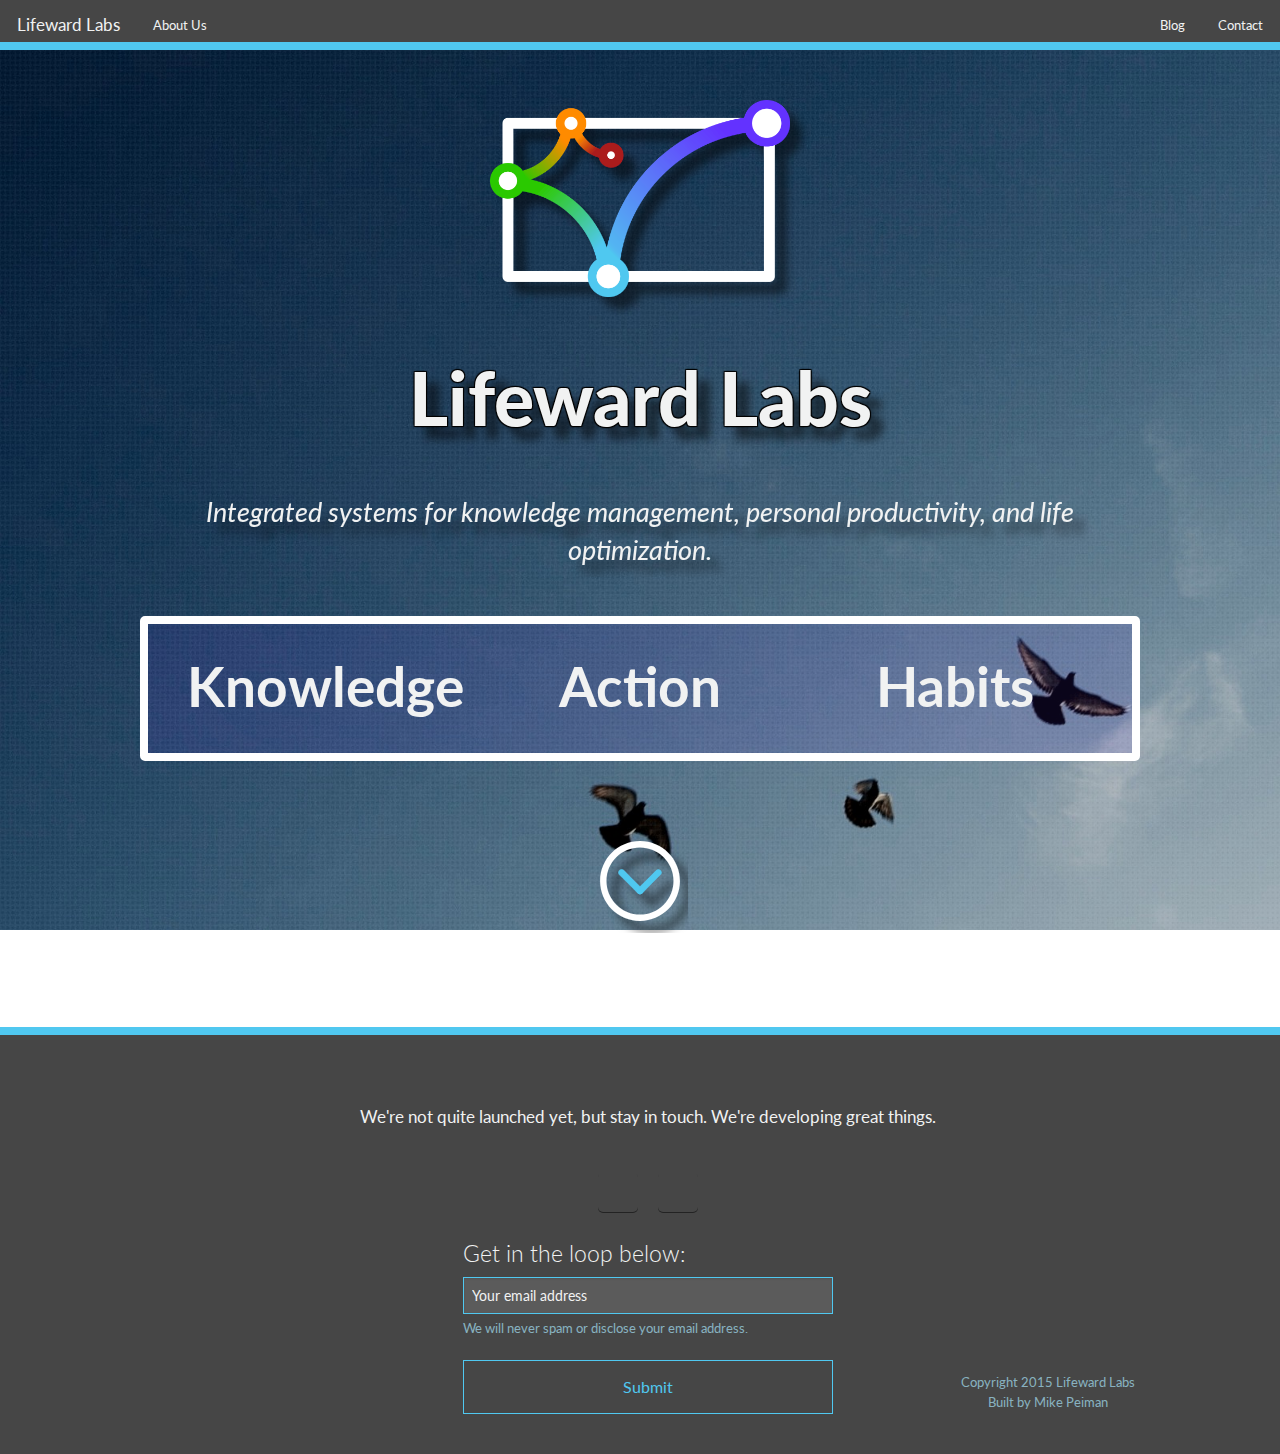
==== commit 43effd47: "layout tweak" ====
--- a/index.html
+++ b/index.html
@@ -99,8 +99,8 @@
   </label>
   <p class="text-center"><input type="submit" id="submitButton"  class="button ghost-blue fullwidth" name="submitButton" value="Send message"></p>
   </div>
-  <a class="close-reveal-modal" aria-label="Close">&#215;</a> 
   </form> -->
+    <a class="close-reveal-modal" aria-label="Close">&#215;</a> 
 </div>
 </div>
 </div> 
@@ -130,7 +130,7 @@
 
       <div class="row">
       
-          <p class="text-center logo shadowed-strong" style="margin-top: 50px;"><img src="images/lifewardlabs-logo-light-v3.2b.png" style="width:300px; height: auto;" /></p>
+          <p class="text-center shadowed-strong" style="margin-top: 100px;"><img src="images/lifewardlabs-logo-light-v3.2b.png" style="width:300px; height: auto;" /></p>
           <svg height="0" xmlns="http://www.w3.org/2000/svg">
         <filter id="drop-shadow">
         <feGaussianBlur in="SourceAlpha" stdDeviation="4"/>
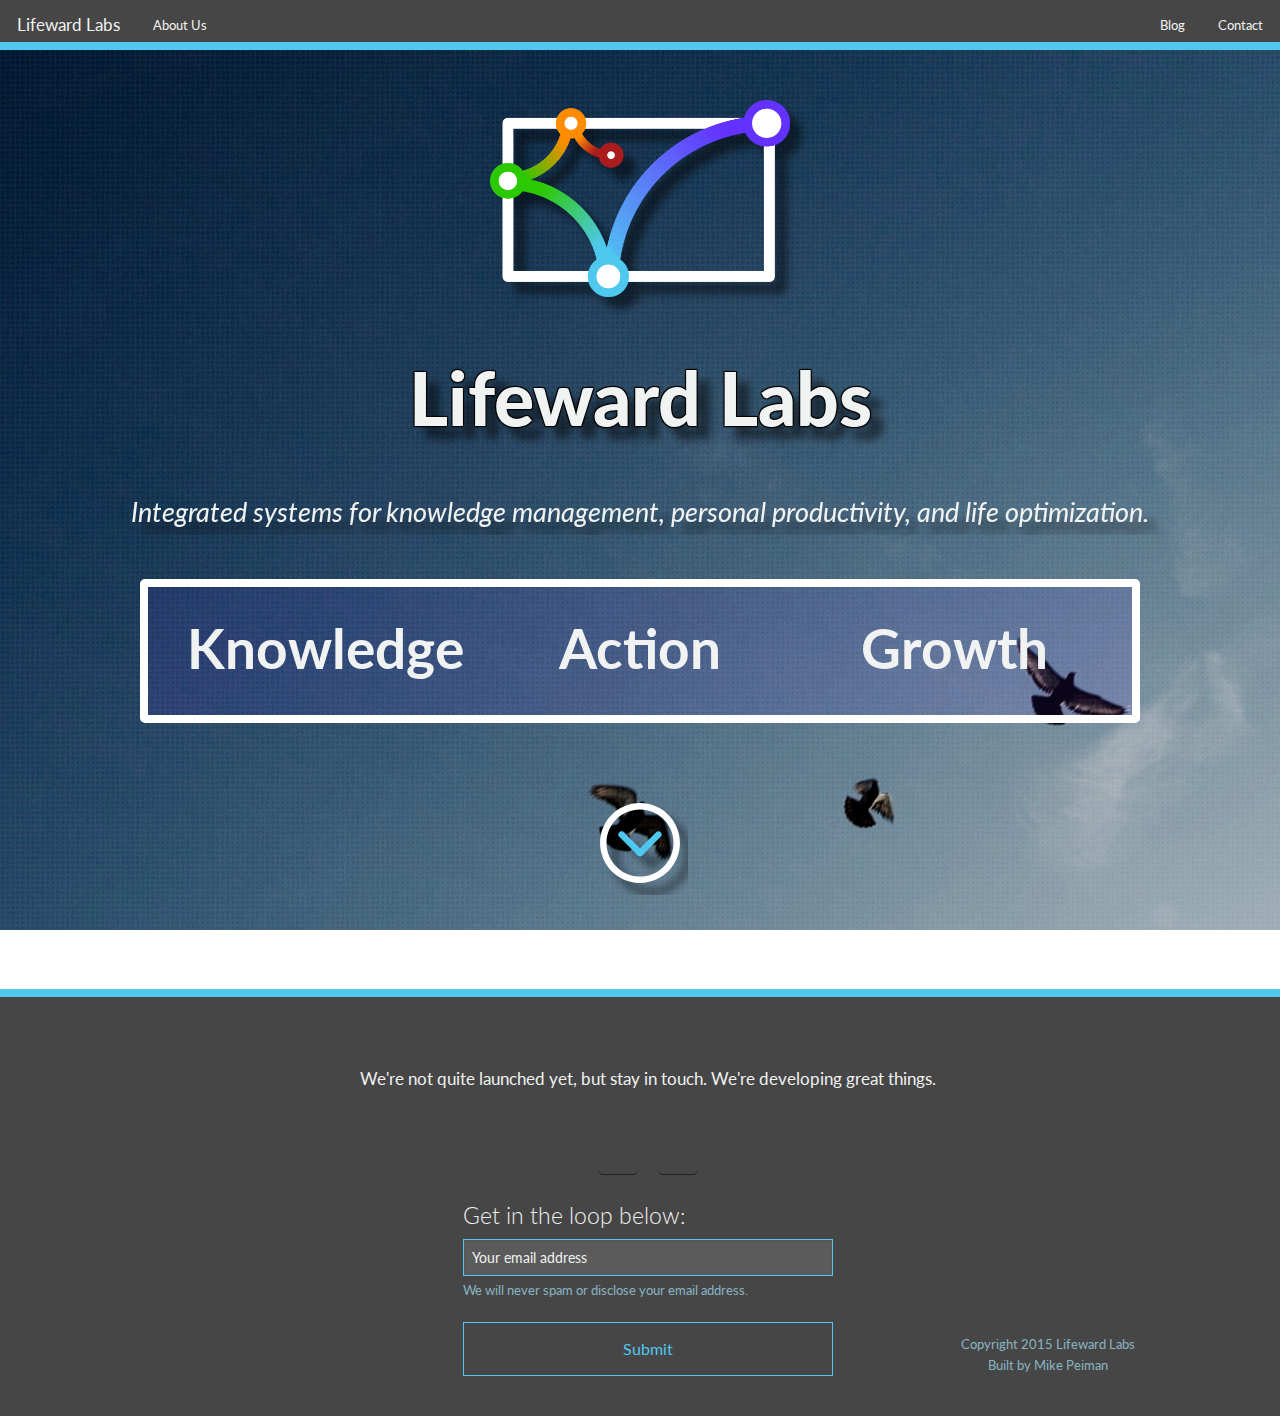
==== commit daf32256: "improved contact modal sans form" ====
--- a/index.html
+++ b/index.html
@@ -80,7 +80,11 @@
 <div class="large-8 medium-8 columns push-4 panel-footerstyle">
   <h2 id="modalTitle" class="text-center">Contact Us</h2> 
   <p class="text-center">Send us a message directly. Big ideas welcome.</p>
-  <p>mike@lifewardlabs.com</p>
+  <p class="text-center" style="color: #2cc900;"><a href="mailto:mike@lifewardlabs.com">mike@lifewardlabs.com</a></p>
+    <p class="text-center">
+        <a href="http://www.twitter.com/mikepeiman" style="margin-right: .5em"><img src="stylesheets/webicons/webicon-twitter.png" class="social-icon" /></a>
+        <a href="https://ca.linkedin.com/in/mikepeiman" style="margin-left: .5em"><img src="stylesheets/webicons/webicon-linkedin.png" class="social-icon" /></a>
+        </p> 
   <!--
   <form name="contactform" action="contact-form.php" method="post">
   <div class="large-6 columns">
@@ -110,7 +114,7 @@
 <div class="row">
 <div class="large-8 medium-8 columns push-2 columns panel-footerstyle">
   <h2 id="modalTitle" class="text-center">Get notified!</h2>
-  <p class="text-center">Blog launching fall 2015, app development commences 2016. Subscribe for updates to be notified! We'd love to keep you in the loop.</p>
+  <p class="text-center">Blog launching fall 2015, app development underway 2016. Subscribe for updates to be notified! We'd love to keep you in the loop.</p>
    <form action="http://getthefitness.us7.list-manage1.com/subscribe/post" method="POST">
         <input type="hidden" name="u" value="2e0789618f3335c1fdeae5f80">
         <input type="hidden" name="id" value="fa100a4a55">
@@ -155,7 +159,7 @@
          </svg>
          </div>
 
-          <div class="row margin-bot-med">            
+          <div class="row margin-bot-med fullwidth">            
               <h3 class="text-center shadowed-strong" style="color:#f1f2f2"><em>Integrated systems for knowledge management, personal productivity, and life optimization.</em></h3>
           </div> 
 
@@ -169,7 +173,7 @@
               <h1 class="text-center super backlight-green">Action</h1>
             </div>
             <div class="large-4 columns">
-              <h1 class="text-center super backlight-blue">Habits</h1>
+              <h1 class="text-center super backlight-blue">Growth</h1>
             </div>
         
          </div>
@@ -178,9 +182,7 @@
 
     <p class="text-center pad-big">    
     <a class="icon-circle icon-circle-click shadowed-med" href="#email-id">
-<?xml version="1.0" encoding="utf-8"?>
-<!-- Generator: Adobe Illustrator 16.0.0, SVG Export Plug-In . SVG Version: 6.00 Build 0)  -->
-<!DOCTYPE svg PUBLIC "-//W3C//DTD SVG 1.1//EN" "http://www.w3.org/Graphics/SVG/1.1/DTD/svg11.dtd">
+
 <svg class="icon-large" version="1.1" xmlns="http://www.w3.org/2000/svg" xmlns:xlink="http://www.w3.org/1999/xlink" x="0px" y="0px"  viewBox="0 0 501 501" enable-background="new 0 0 501 501" xml:space="preserve">
 <g id="Layer_1">
   <g class="icon-circle">
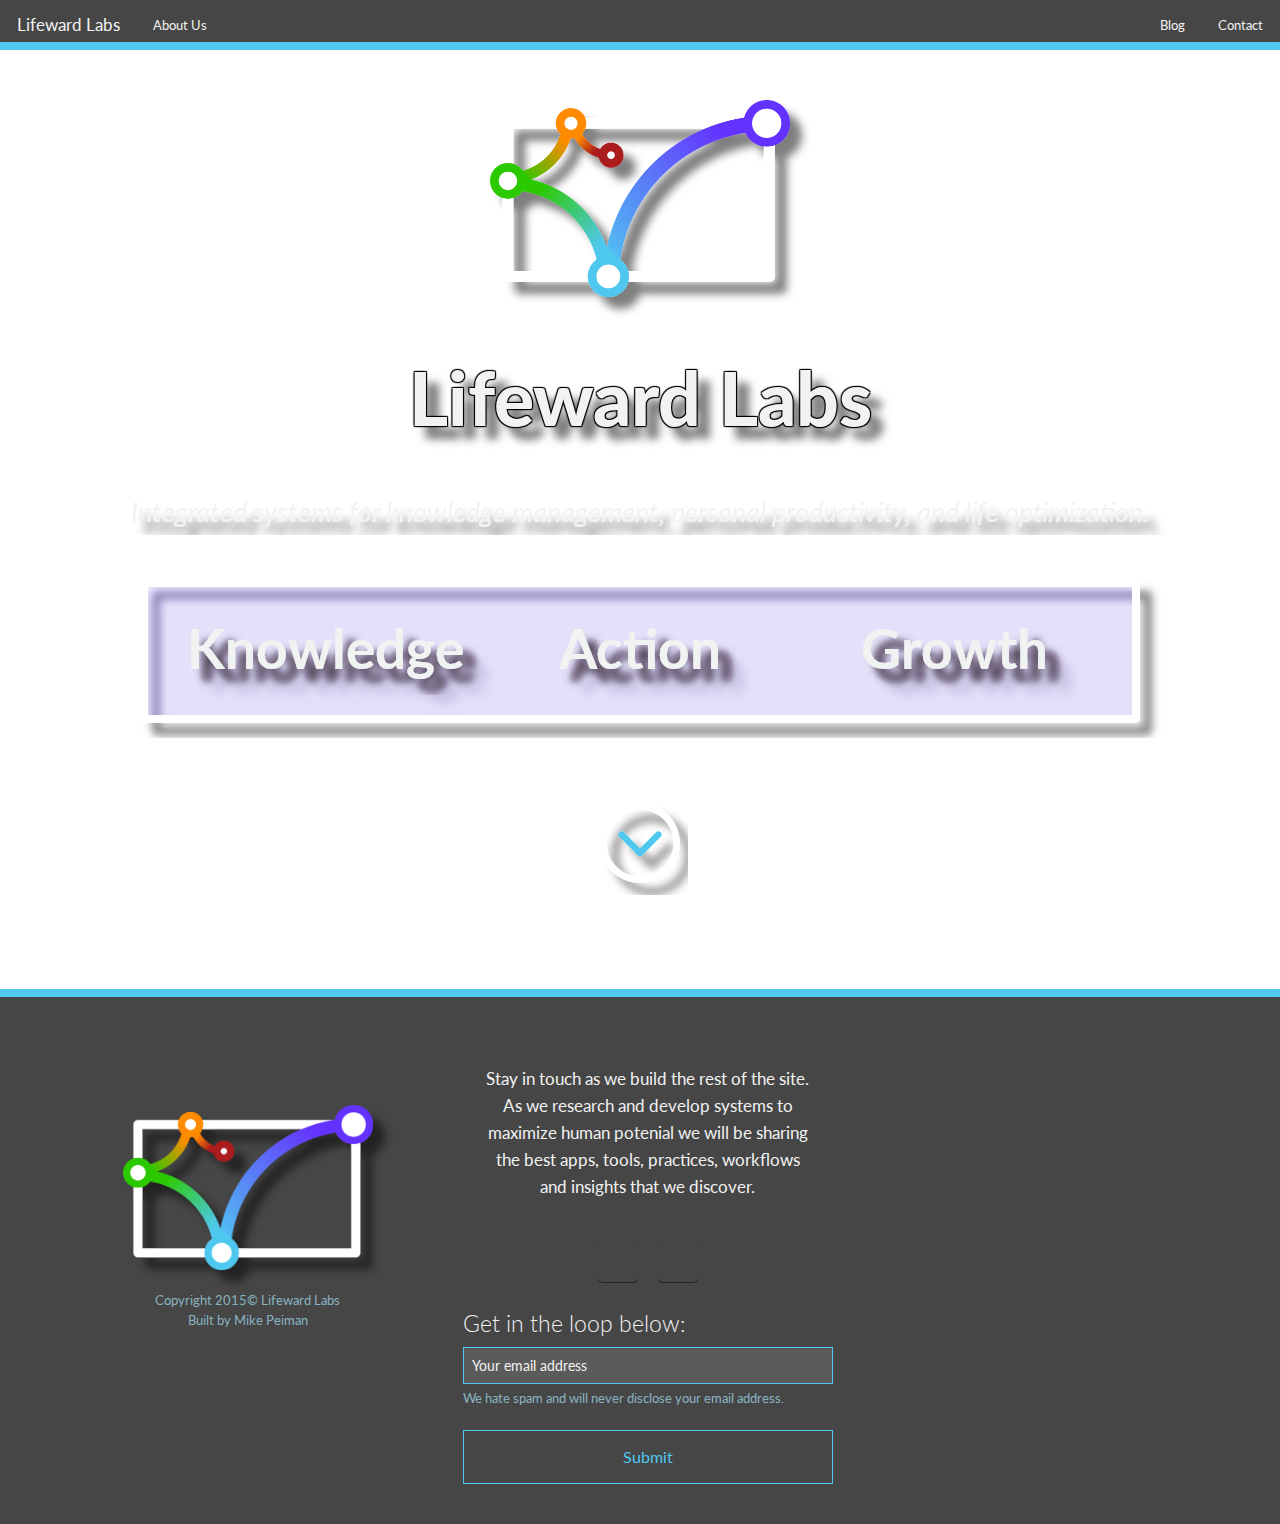
==== commit a4735af6: "changed landing page bg to the one i made for modals, much hotter now. and i can rework this image (" ====
--- a/index.html
+++ b/index.html
@@ -7,7 +7,7 @@
     <link rel="stylesheet" href="stylesheets/app.css" />
     <link rel="stylesheet" href="stylesheets/webicons.css" />
     <link rel="stylesheet" href="stylesheets/webicons.css" />
-    <link href='https://fonts.googleapis.com/css?family=Open+Sans:400|Lato:700,400,400italic,900,900italic,700italic|Old+Standard+TT:400,400italic,700|Josefin+Slab:400,600' rel='stylesheet' type='text/css'>
+    <link href='https://fonts.googleapis.com/css?family=Open+Sans:400|Lato:300,300italic,400,400italic,700,700italic,900,900italic|Old+Standard+TT:400,400italic,700|Josefin+Slab:400,600' rel='stylesheet' type='text/css'>
     <script src="bower_components/modernizr/modernizr.js"></script>
   </head>
   <body>
@@ -41,10 +41,10 @@
 </div>
 <div class="large-6 medium-6 columns panel-footerstyle shadowed">
   <h2>Hi, I'm Mike Peiman.</h2>
-  <p class="lead">I founded Lifeward Labs to blog about knowledge management, personal productivity, habits and lifehacking - and to create a solution of my own.</p>
-  <p class="lead">Lifeward Labs' mission is to create tools and resources which empower human creativity and help optimize human potential.</p>
-  <p class="lead">We are researching and developing products that marry personal productivity with knowledge management - in the context of purpose-driven living, and informed by the science of habits.</p>
-  <p class="lead"><a href="#" data-reveal-id="modal-comingsoon-contact">Get in touch</a> to support our mission, or <a href="#" data-reveal-id="modal-signup">sign up to our newsletter</a> to get notified of important updates and major milestones.</p> 
+  <p>I founded Lifeward Labs to research and develop solutions in knowledge management, personal productivity, habits and lifehacking. Many great apps over the past ten years have inspired my thinking on features and UX, but none have fully met my needs. What we need is a way to integrate the best features and functions of the best apps, practices and systems in these domains.</p>
+  <p class="lead">Lifeward Labs' mission is to create, and integrate, tools and resources which empower human creativity and help optimize human potential.</p>
+  <p>We are researching and developing products that marry personal productivity with knowledge management - in the context of vision, values and purpose, and informed by the science of habits.</p>
+  <p><a href="#" data-reveal-id="modal-comingsoon-contact">Get in touch</a> to support our mission, or <a href="#" data-reveal-id="modal-signup">sign up to our newsletter</a> to get notified of important updates and major milestones.</p> 
 
   <a class="close-reveal-modal" aria-label="Close">&#215;</a>
 </div>
@@ -209,21 +209,23 @@
 </svg>
     </a>
     </p>
-    </div>
-
-
-
-
-  
+    </div>  
       
         <div class="row footer">
-        <p class="text-center pad-small" style="color:#f1f2f2; font-size: 1.05em;">We're not quite launched yet, but stay in touch. We're developing great things.</p>
         <div class="large-4 medium-4 columns">
-        <p></p>
-
+            <p class="text-center shadowed-med">
+              <img src="images/lifewardlabs-logo-light-v3.2b.png" style="width:250px; height: auto; margin-top: 60px;" />
+            </p>
+            <p class="text-center footer-text">
+              Copyright 2015&#169 Lifeward Labs
+              <br>        
+              Built by Mike Peiman
+              <br>
+            </p>   
         </div>
         <div class="large-4 medium-4 columns">
-        <p class="text-center">
+         <p class="text-center pad-small" style="color:#f1f2f2; font-size: 1.05em;">Stay in touch as we build the rest of the site. As we research and develop systems to maximize human potenial we will be sharing the best apps, tools, practices, workflows and insights that we discover.</p>
+          <p class="text-center">
         <a href="http://www.twitter.com/mikepeiman" style="margin-right: .5em"><img src="stylesheets/webicons/webicon-twitter.png" class="social-icon" /></a>
         <a href="https://ca.linkedin.com/in/mikepeiman" style="margin-left: .5em"><img src="stylesheets/webicons/webicon-linkedin.png" class="social-icon" /></a>
         </p> 
@@ -235,7 +237,7 @@
             <form data-abide  action="http://getthefitness.us7.list-manage.com/subscribe/post?u=2e0789618f3335c1fdeae5f80&amp;id=fa100a4a55" method="post" id="mc-embedded-subscribe-form" name="mc-embedded-subscribe-form" class="validate" target="_blank" novalidate>
            <input type="email" id="email-id" name="MERGE0" id="MERGE0"  placeholder="Your email address" id="email-id" style="margin-bottom: 0px;" /> 
            <p>
-           <span class="footer-text">We will never spam or disclose your email address.</span>
+           <span class="footer-text">We hate spam and will never disclose your email address.</span>
            </p>
            <p class="text-center" style="margin-top: 15px"> 
            <input type="submit"  id="mc-embedded-subscribe" class="button ghost-blue fullwidth" onclick="submitForm()"></input>
@@ -244,12 +246,7 @@
         </div>
         
         <div class="large-4 medium-4 columns">
-       <p class="text-center footer-claim footer-text">
-           Copyright 2015 Lifeward Labs
-           <br>        
-           Built by Mike Peiman
-           <br>
-       </p>
+      
         </div>
       </div>
 
--- a/stylesheets/app.css
+++ b/stylesheets/app.css
@@ -70,7 +70,7 @@
 /* line 428, ../bower_components/foundation/scss/foundation/components/_global.scss */
 html {
   box-sizing: border-box;
-  background: url(../images/lifeward-birds-bg.jpg) no-repeat center center fixed;
+  background: url(../images/lifeward-vue-bg-2014-v1.5.jpg) no-repeat center center fixed;
   -webkit-background-size: cover;
   -moz-background-size: cover;
   -o-background-size: cover;
@@ -9611,28 +9611,29 @@
   width: 100%;
   margin-left: auto;
   margin-right: auto;
+  margin-bottom: -200px;
   max-width: initial;
   display: inline-block;
   border-top: 8px solid #50C8F0;
 }
 
-/* line 164, ../scss/app.scss */
+/* line 165, ../scss/app.scss */
 .footer-text {
   color: rgba(168, 227, 248, 0.7);
   font-size: .8em;
 }
 
-/* line 168, ../scss/app.scss */
+/* line 169, ../scss/app.scss */
 .reveal-modal > p {
   color: #FFFFFF;
 }
 
-/* line 171, ../scss/app.scss */
+/* line 172, ../scss/app.scss */
 .slogan {
   font-family: Cambria, "Old Standard TT", "Josefin Slab", Georgia, "Times New Roman", Times, serif;
 }
 
-/* line 174, ../scss/app.scss */
+/* line 175, ../scss/app.scss */
 .social-icon {
   display: inline-block;
   background-size: 100%;
@@ -9649,7 +9650,7 @@
   margin-bottom: 5px;
 }
 
-/* line 189, ../scss/app.scss */
+/* line 190, ../scss/app.scss */
 .social-icon:hover {
   margin: -1px 0 1px;
   -moz-box-shadow: 0px 0px 4px 2px rgba(255, 255, 255, 0.75);
@@ -9657,13 +9658,13 @@
   box-shadow: 0px 0px 4px 2px rgba(255, 255, 255, 0.75);
 }
 
-/* line 195, ../scss/app.scss */
+/* line 196, ../scss/app.scss */
 .footer-claim {
   position: relative;
   padding-top: 200px;
 }
 
-/* line 199, ../scss/app.scss */
+/* line 200, ../scss/app.scss */
 .shadowed {
   -webkit-filter: drop-shadow(0px 0px 1px black);
   filter: url(#drop-shadow);
@@ -9671,40 +9672,99 @@
   filter: "progid:DXImageTransform.Microsoft.Dropshadow(OffX=12, OffY=12, Color='#444')";
 }
 
-/* line 205, ../scss/app.scss */
-.shadowed-med {
-  -webkit-filter: drop-shadow(0px 0px 3px rgba(0, 0, 0, 0.7));
+/* line 206, ../scss/app.scss */
+.shadowed-weak {
+  -webkit-filter: drop-shadow(0px 0px 2px rgba(0, 0, 0, 0.5));
   filter: url(#drop-shadow);
   -ms-filter: "progid:DXImageTransform.Microsoft.Dropshadow(OffX=12, OffY=12, Color='#444')";
   filter: "progid:DXImageTransform.Microsoft.Dropshadow(OffX=12, OffY=12, Color='#444')";
 }
 
-/* line 211, ../scss/app.scss */
-.shadowed-strong {
-  -webkit-filter: drop-shadow(0px 0px 5px rgba(0, 0, 0, 0.9));
+/* line 212, ../scss/app.scss */
+.shadowed-med {
+  -webkit-filter: drop-shadow(0px 0px 5px rgba(0, 0, 0, 0.7));
   filter: url(#drop-shadow);
   -ms-filter: "progid:DXImageTransform.Microsoft.Dropshadow(OffX=12, OffY=12, Color='#444')";
   filter: "progid:DXImageTransform.Microsoft.Dropshadow(OffX=12, OffY=12, Color='#444')";
 }
 
-/* line 219, ../scss/app.scss */
-#modal-comingsoon-blog > p {
-  text-color: #333;
-}
-
-/* line 222, ../scss/app.scss */
+/* line 218, ../scss/app.scss */
+.shadowed-strong {
+  -webkit-filter: drop-shadow(0px 0px 5px black);
+  filter: url(#drop-shadow);
+  -ms-filter: "progid:DXImageTransform.Microsoft.Dropshadow(OffX=12, OffY=12, Color='#444')";
+  filter: "progid:DXImageTransform.Microsoft.Dropshadow(OffX=12, OffY=12, Color='#444')";
+}
+
+/* line 224, ../scss/app.scss */
+.backlight {
+  -webkit-filter: drop-shadow(0px 0px 1px white);
+  filter: url(#drop-shadow);
+  -ms-filter: "progid:DXImageTransform.Microsoft.Dropshadow(OffX=12, OffY=12, Color='#444')";
+  filter: "progid:DXImageTransform.Microsoft.Dropshadow(OffX=12, OffY=12, Color='#444')";
+}
+
+/* line 230, ../scss/app.scss */
+.backlight-weak {
+  -webkit-filter: drop-shadow(0px 0px 2px rgba(255, 255, 255, 0.5));
+  filter: url(#drop-shadow);
+  -ms-filter: "progid:DXImageTransform.Microsoft.Dropshadow(OffX=12, OffY=12, Color='#444')";
+  filter: "progid:DXImageTransform.Microsoft.Dropshadow(OffX=12, OffY=12, Color='#444')";
+}
+
+/* line 236, ../scss/app.scss */
+.backlight-med {
+  -webkit-filter: drop-shadow(0px 0px 5px rgba(255, 255, 255, 0.7));
+  filter: url(#drop-shadow);
+  -ms-filter: "progid:DXImageTransform.Microsoft.Dropshadow(OffX=12, OffY=12, Color='#444')";
+  filter: "progid:DXImageTransform.Microsoft.Dropshadow(OffX=12, OffY=12, Color='#444')";
+}
+
+/* line 242, ../scss/app.scss */
+.backlight-strong {
+  -webkit-filter: drop-shadow(0px 0px 5px white);
+  filter: url(#drop-shadow);
+  -ms-filter: "progid:DXImageTransform.Microsoft.Dropshadow(OffX=12, OffY=12, Color='#444')";
+  filter: "progid:DXImageTransform.Microsoft.Dropshadow(OffX=12, OffY=12, Color='#444')";
+}
+
+/* line 248, ../scss/app.scss */
+.backlight-blue {
+  -webkit-filter: drop-shadow(0px 0px 3px #50c8f0);
+  filter: url(#drop-shadow);
+  -ms-filter: "progid:DXImageTransform.Microsoft.Dropshadow(OffX=12, OffY=12, Color='#444')";
+  filter: "progid:DXImageTransform.Microsoft.Dropshadow(OffX=12, OffY=12, Color='#444')";
+}
+
+/* line 254, ../scss/app.scss */
+.backlight-green {
+  -webkit-filter: drop-shadow(0px 0px 3px #2cc900);
+  filter: url(#drop-shadow);
+  -ms-filter: "progid:DXImageTransform.Microsoft.Dropshadow(OffX=12, OffY=12, Color='#444')";
+  filter: "progid:DXImageTransform.Microsoft.Dropshadow(OffX=12, OffY=12, Color='#444')";
+}
+
+/* line 260, ../scss/app.scss */
+.backlight-orange {
+  -webkit-filter: drop-shadow(0px 0px 3px #ff8b00);
+  filter: url(#drop-shadow);
+  -ms-filter: "progid:DXImageTransform.Microsoft.Dropshadow(OffX=12, OffY=12, Color='#444')";
+  filter: "progid:DXImageTransform.Microsoft.Dropshadow(OffX=12, OffY=12, Color='#444')";
+}
+
+/* line 267, ../scss/app.scss */
 .text-shadow {
   text-shadow: 1px 1px 1px #000, -1px -1px 1px #000, -1px 1px 1px #000, 1px -1px 1px #000;
 }
 
-/* line 228, ../scss/app.scss */
+/* line 273, ../scss/app.scss */
 .mega {
   font-size: 4.6875rem;
   font-weight: 900;
   color: #f1f2f2;
 }
 
-/* line 234, ../scss/app.scss */
+/* line 279, ../scss/app.scss */
 .super {
   font-size: 3.4375rem;
   color: #f1f2f2;
@@ -9717,7 +9777,7 @@
   text-rendering: optimizeLegibility;
 }
 
-/* line 247, ../scss/app.scss */
+/* line 292, ../scss/app.scss */
 .arrow-border {
   width: 0;
   height: 0;
@@ -9726,7 +9786,7 @@
   border-right: 16px solid #7F7F7F;
 }
 
-/* line 255, ../scss/app.scss */
+/* line 300, ../scss/app.scss */
 .arrow {
   width: 0;
   height: 0;
@@ -9738,53 +9798,53 @@
   left: 4px;
 }
 
-/* line 265, ../scss/app.scss */
+/* line 310, ../scss/app.scss */
 .icon-large {
   width: 5em;
 }
 
-/* line 268, ../scss/app.scss */
+/* line 313, ../scss/app.scss */
 .icon-med {
   width: 2.5em;
 }
 
-/* line 271, ../scss/app.scss */
+/* line 316, ../scss/app.scss */
 .icon-small {
   width: 1em;
 }
 
-/* line 275, ../scss/app.scss */
+/* line 320, ../scss/app.scss */
 .icon-circle-fill {
   fill: rgba(128, 205, 230, 0);
 }
 
-/* line 278, ../scss/app.scss */
+/* line 323, ../scss/app.scss */
 .icon-circle-stroke {
   fill: white;
 }
 
-/* line 281, ../scss/app.scss */
+/* line 326, ../scss/app.scss */
 .icon-arrow {
   stroke: #50C8F0;
   stroke-width: 40px;
 }
 
-/* line 285, ../scss/app.scss */
+/* line 330, ../scss/app.scss */
 .icon-circle:hover .icon-circle-stroke {
   fill: #50C8F0;
 }
 
-/* line 288, ../scss/app.scss */
+/* line 333, ../scss/app.scss */
 .icon-circle:hover .icon-circle-fill {
   fill: #50C8F0;
 }
 
-/* line 291, ../scss/app.scss */
+/* line 336, ../scss/app.scss */
 .icon-circle:hover .icon-arrow {
   stroke: #f1f2f2;
 }
 
-/* line 294, ../scss/app.scss */
+/* line 339, ../scss/app.scss */
 .icon-circle:active {
   -webkit-transition-duration: 1s;
   -moz-transition-duration: 1s;
@@ -9796,20 +9856,37 @@
   transition-property: transform;
 }
 
-/* line 305, ../scss/app.scss */
+/* line 350, ../scss/app.scss */
 #modal-comingsoon-about {
+  background: #122334;
+}
+/* line 353, ../scss/app.scss */
+#modal-comingsoon-about p {
+  font-size: 1em;
+  font-weight: 300;
+}
+
+/* line 357, ../scss/app.scss */
+#modal-comingsoon-blog {
+  box-sizing: border-box;
+  background: url(../images/lifeward-vue-bg-2014-v1.5.jpg) no-repeat center center fixed;
+  text-color: #333;
+}
+
+/* line 362, ../scss/app.scss */
+#modal-signup {
+  box-sizing: border-box;
+  background: url(../images/lifeward-vue-bg-2014-v1.5.jpg) no-repeat center center fixed;
+}
+
+/* line 366, ../scss/app.scss */
+#modal-comingsoon-contact {
   box-sizing: border-box;
   background: url(../images/lifeward-about-mike-and-vancouver-v1.3.jpg) no-repeat center center fixed;
 }
 
-/* line 310, ../scss/app.scss */
-#modal-comingsoon-blog {
+/* line 370, ../scss/app.scss */
+#modal-about-photo {
   box-sizing: border-box;
-  background: url(../images/Geometric-triangles-in-red-yellow-and-blue_www.EpicWpp.com_.jpg) no-repeat center center fixed;
-}
-
-/* line 315, ../scss/app.scss */
-#modal-comingsoon-contact {
-  box-sizing: border-box;
-  background: url(../images/papers.co-mr94-tree-walk-street-nature-mountain-air-1920x1080.jpg) no-repeat center center fixed;
-}
+  background: url(../images/papers.co-mr94-tree-walk-street-nature-mountain-air-1920x1080-fx2.jpg) no-repeat center center fixed;
+}
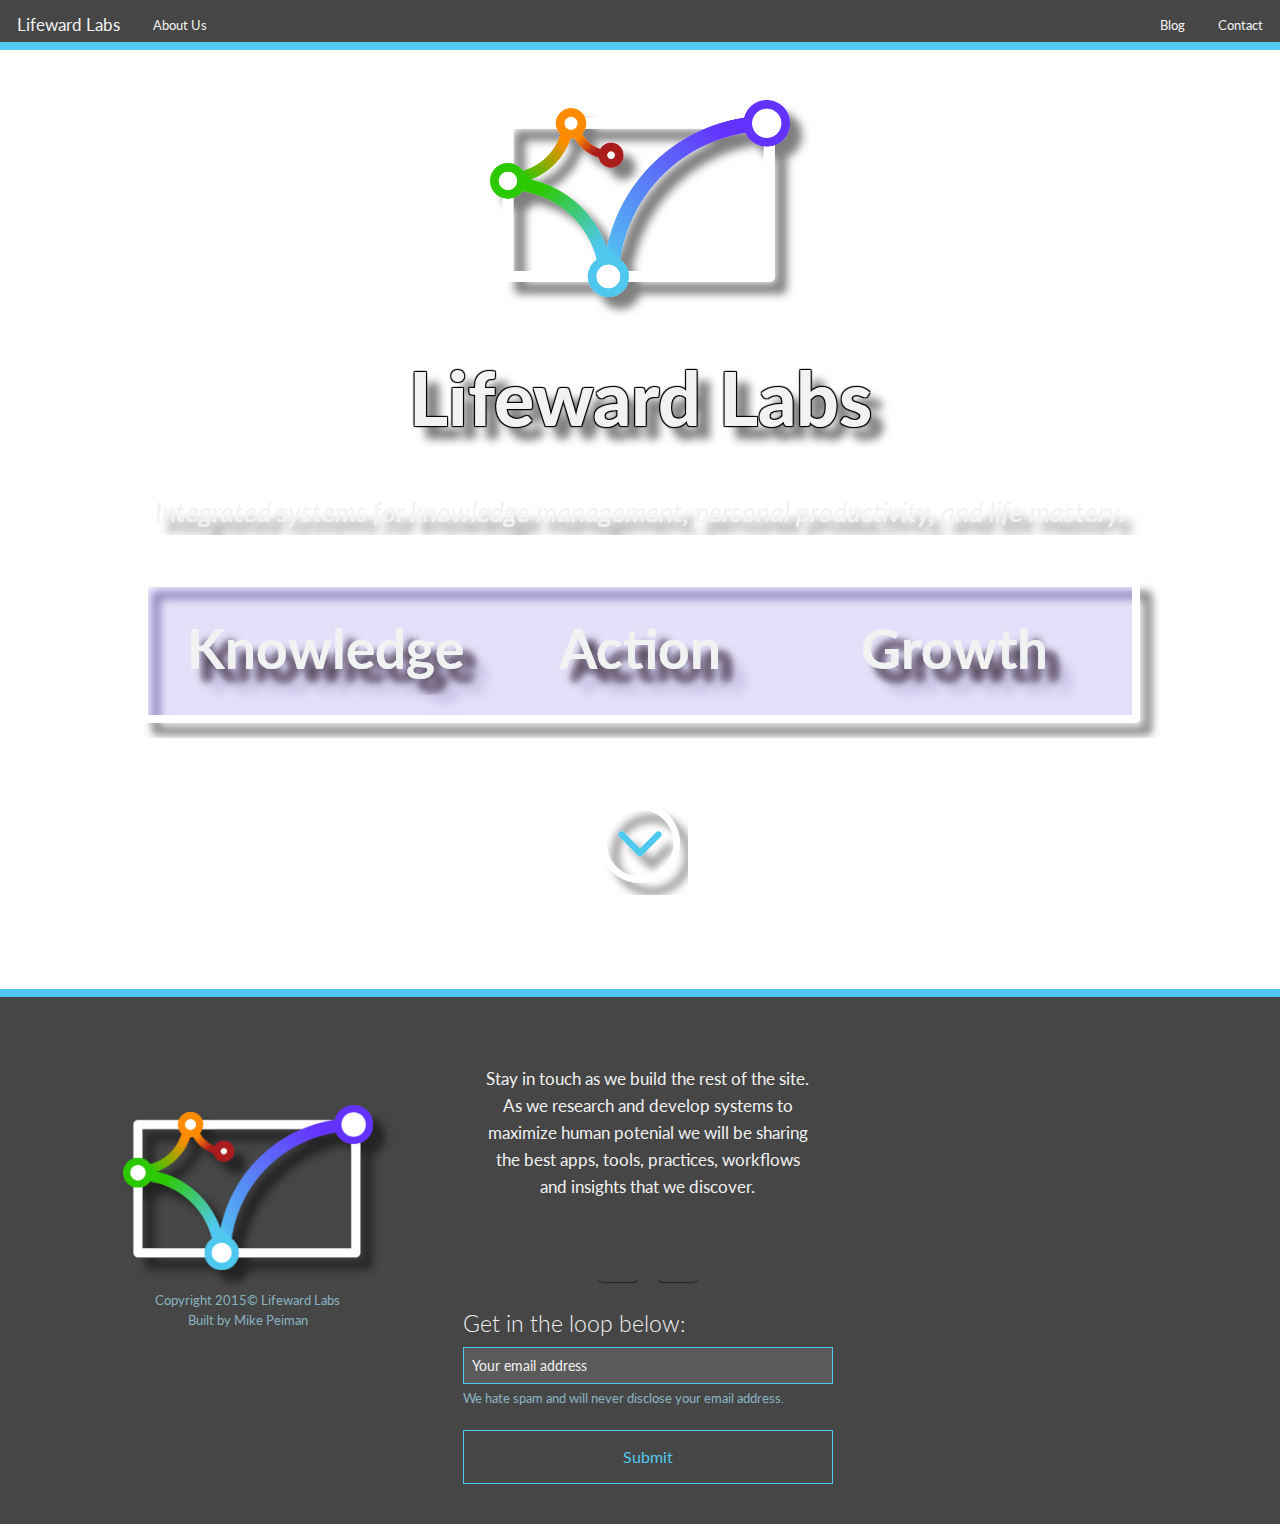
==== commit f001f174: "small copy changes" ====
--- a/index.html
+++ b/index.html
@@ -43,8 +43,8 @@
   <h2>Hi, I'm Mike Peiman.</h2>
   <p>I founded Lifeward Labs to research and develop solutions in knowledge management, personal productivity, habits and lifehacking. Many great apps over the past ten years have inspired my thinking on features and UX, but none have fully met my needs. What we need is a way to integrate the best features and functions of the best apps, practices and systems in these domains.</p>
   <p class="lead">Lifeward Labs' mission is to create, and integrate, tools and resources which empower human creativity and help optimize human potential.</p>
-  <p>We are researching and developing products that marry personal productivity with knowledge management - in the context of vision, values and purpose, and informed by the science of habits.</p>
-  <p><a href="#" data-reveal-id="modal-comingsoon-contact">Get in touch</a> to support our mission, or <a href="#" data-reveal-id="modal-signup">sign up to our newsletter</a> to get notified of important updates and major milestones.</p> 
+  <p>We are researching and developing products that marry personal productivity with knowledge management - in the context of purpose-driven living, and informed by the science of habits.</p>
+  <p><a href="#" data-reveal-id="modal-comingsoon-contact">Get in touch</a> to share ideas, ask a question, support our mission, or <a href="#" data-reveal-id="modal-signup">sign up to our newsletter</a> to get notified of important updates and major milestones.</p> 
 
   <a class="close-reveal-modal" aria-label="Close">&#215;</a>
 </div>
@@ -160,7 +160,7 @@
          </div>
 
           <div class="row margin-bot-med fullwidth">            
-              <h3 class="text-center shadowed-strong" style="color:#f1f2f2"><em>Integrated systems for knowledge management, personal productivity, and life optimization.</em></h3>
+              <h3 class="text-center shadowed-strong" style="color:#f1f2f2"><em>Integrated systems for knowledge management, personal productivity, and life mastery.</em></h3>
           </div> 
 
           
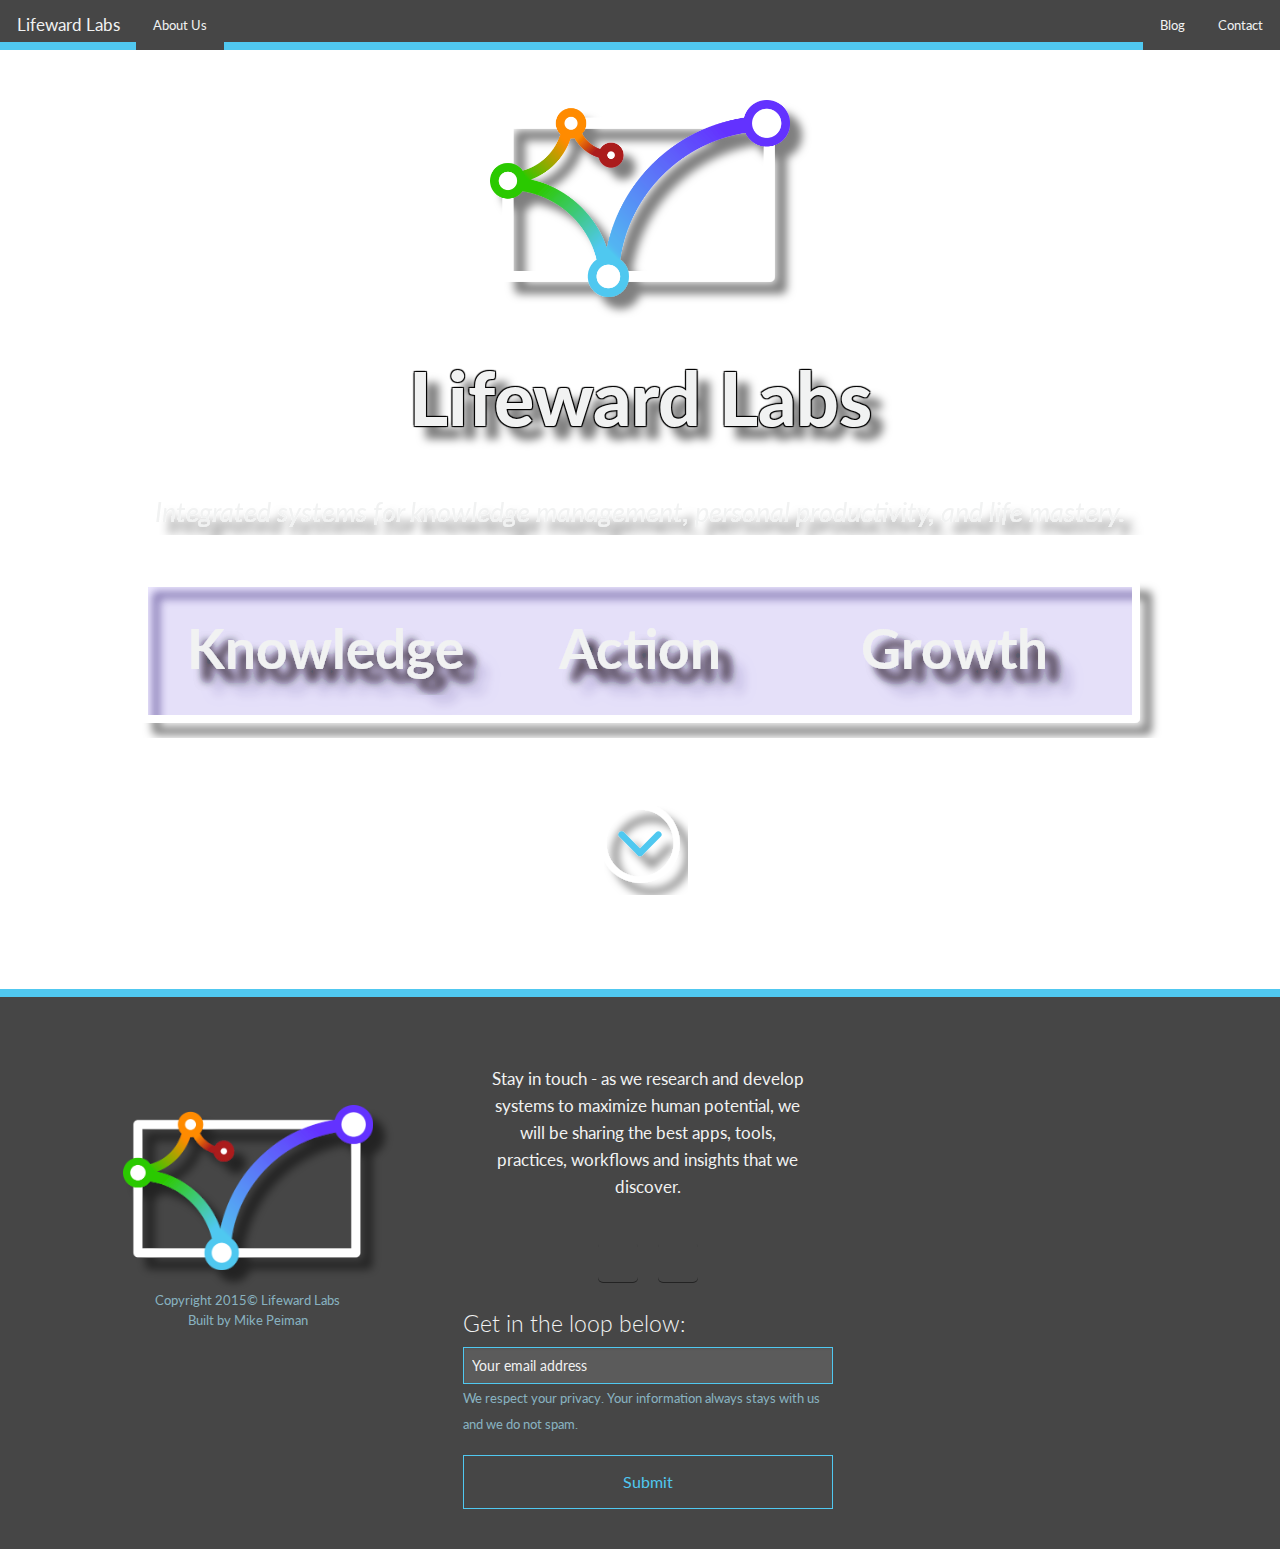
==== commit da2ae9c1: "changed twitter to proper lifewardlabs handle. argh. was on mikepeiman (personal) the whole time" ====
--- a/index.html
+++ b/index.html
@@ -14,7 +14,7 @@
 
 <!-- Main Nav Section -->
 <div class="fixed">
-<nav class="top-bar" data-topbar role="navigation">
+<nav class="top-bar" data-options="is_hover: false" data-topbar role="navigation">
   <ul class="title-area">
     <li class="name"><h1><a href="#">Lifeward Labs</a></h1></li>
     <li class="toggle-topbar menu-icon"><a href="#"><span>Menu</span></a></li>
@@ -224,9 +224,9 @@
             </p>   
         </div>
         <div class="large-4 medium-4 columns">
-         <p class="text-center pad-small" style="color:#f1f2f2; font-size: 1.05em;">Stay in touch as we build the rest of the site. As we research and develop systems to maximize human potenial we will be sharing the best apps, tools, practices, workflows and insights that we discover.</p>
+         <p class="text-center pad-small" style="color:#f1f2f2; font-size: 1.05em;">Stay in touch - as we research and develop systems to maximize human potential, we will be sharing the best apps, tools, practices, workflows and insights that we discover.</p>
           <p class="text-center">
-        <a href="http://www.twitter.com/mikepeiman" style="margin-right: .5em"><img src="stylesheets/webicons/webicon-twitter.png" class="social-icon" /></a>
+        <a href="http://www.twitter.com/lifewardlabs" style="margin-right: .5em"><img src="stylesheets/webicons/webicon-twitter.png" class="social-icon" /></a>
         <a href="https://ca.linkedin.com/in/mikepeiman" style="margin-left: .5em"><img src="stylesheets/webicons/webicon-linkedin.png" class="social-icon" /></a>
         </p> 
         <h4 style="font-weight: 300; color: #f1f2f2">Get in the loop below:</h4>
@@ -237,7 +237,7 @@
             <form data-abide  action="http://getthefitness.us7.list-manage.com/subscribe/post?u=2e0789618f3335c1fdeae5f80&amp;id=fa100a4a55" method="post" id="mc-embedded-subscribe-form" name="mc-embedded-subscribe-form" class="validate" target="_blank" novalidate>
            <input type="email" id="email-id" name="MERGE0" id="MERGE0"  placeholder="Your email address" id="email-id" style="margin-bottom: 0px;" /> 
            <p>
-           <span class="footer-text">We hate spam and will never disclose your email address.</span>
+           <span class="footer-text">We respect your privacy. Your information always stays with us and we do not spam.</span>
            </p>
            <p class="text-center" style="margin-top: 15px"> 
            <input type="submit"  id="mc-embedded-subscribe" class="button ghost-blue fullwidth" onclick="submitForm()"></input>
@@ -252,15 +252,19 @@
 
     
 
-    
     <script src="https://cdnjs.cloudflare.com/ajax/libs/foundation-essential/5.5.1/js/vendor/fastclick.js"></script>    
     <script src="https://ajax.googleapis.com/ajax/libs/jquery/2.1.4/jquery.min.js"></script>
     <script src="https://cdnjs.cloudflare.com/ajax/libs/foundation-essential/5.5.1/js/foundation.min.js"></script>
+    <script src="bower_components/foundation/js/foundation/foundation.topbar.js"></script>
+    <!--    
+    <script src="bower_components/foundation/js/foundation.min.js"></script>
+    <script src="bower_components/fastclick/lib/fastclick.js"></script>
+    <script src="bower_components/jquery/dist/jquery.min.js"></script> -->
     <script src="js/app.js"></script>
-    <script>
+  <script>
   $(document).foundation();
 </script>
-<!--
+
 <script>
   (function(i,s,o,g,r,a,m){i['GoogleAnalyticsObject']=r;i[r]=i[r]||function(){
   (i[r].q=i[r].q||[]).push(arguments)},i[r].l=1*new Date();a=s.createElement(o),
@@ -270,7 +274,7 @@
   ga('create', 'UA-67429280-1', 'auto');
   ga('send', 'pageview');
 
-</script> -->
+</script>
   </body>
 </html>
 
--- a/stylesheets/app.css
+++ b/stylesheets/app.css
@@ -7033,7 +7033,7 @@
 }
 /* line 332, ../bower_components/foundation/scss/foundation/components/_top-bar.scss */
 .top-bar-section ul li {
-  background: rgba(255, 140, 0, 0);
+  background: #464646;
 }
 /* line 335, ../bower_components/foundation/scss/foundation/components/_top-bar.scss */
 .top-bar-section ul li > a {
@@ -7513,7 +7513,7 @@
   }
   /* line 634, ../bower_components/foundation/scss/foundation/components/_top-bar.scss */
   .top-bar-section .dropdown li a {
-    background: rgba(255, 255, 255, 0);
+    background: #464646;
     color: #FFFFFF;
     line-height: 3.125rem;
     padding: 12px 1.04167rem;
@@ -7521,7 +7521,7 @@
   }
   /* line 643, ../bower_components/foundation/scss/foundation/components/_top-bar.scss */
   .top-bar-section .dropdown li:not(.has-form):not(.active) > a:not(.button) {
-    background: rgba(255, 255, 255, 0);
+    background: #464646;
     color: #FFFFFF;
   }
   /* line 648, ../bower_components/foundation/scss/foundation/components/_top-bar.scss */
@@ -9611,7 +9611,7 @@
   width: 100%;
   margin-left: auto;
   margin-right: auto;
-  margin-bottom: -200px;
+  margin-bottom: -20px;
   max-width: initial;
   display: inline-block;
   border-top: 8px solid #50C8F0;
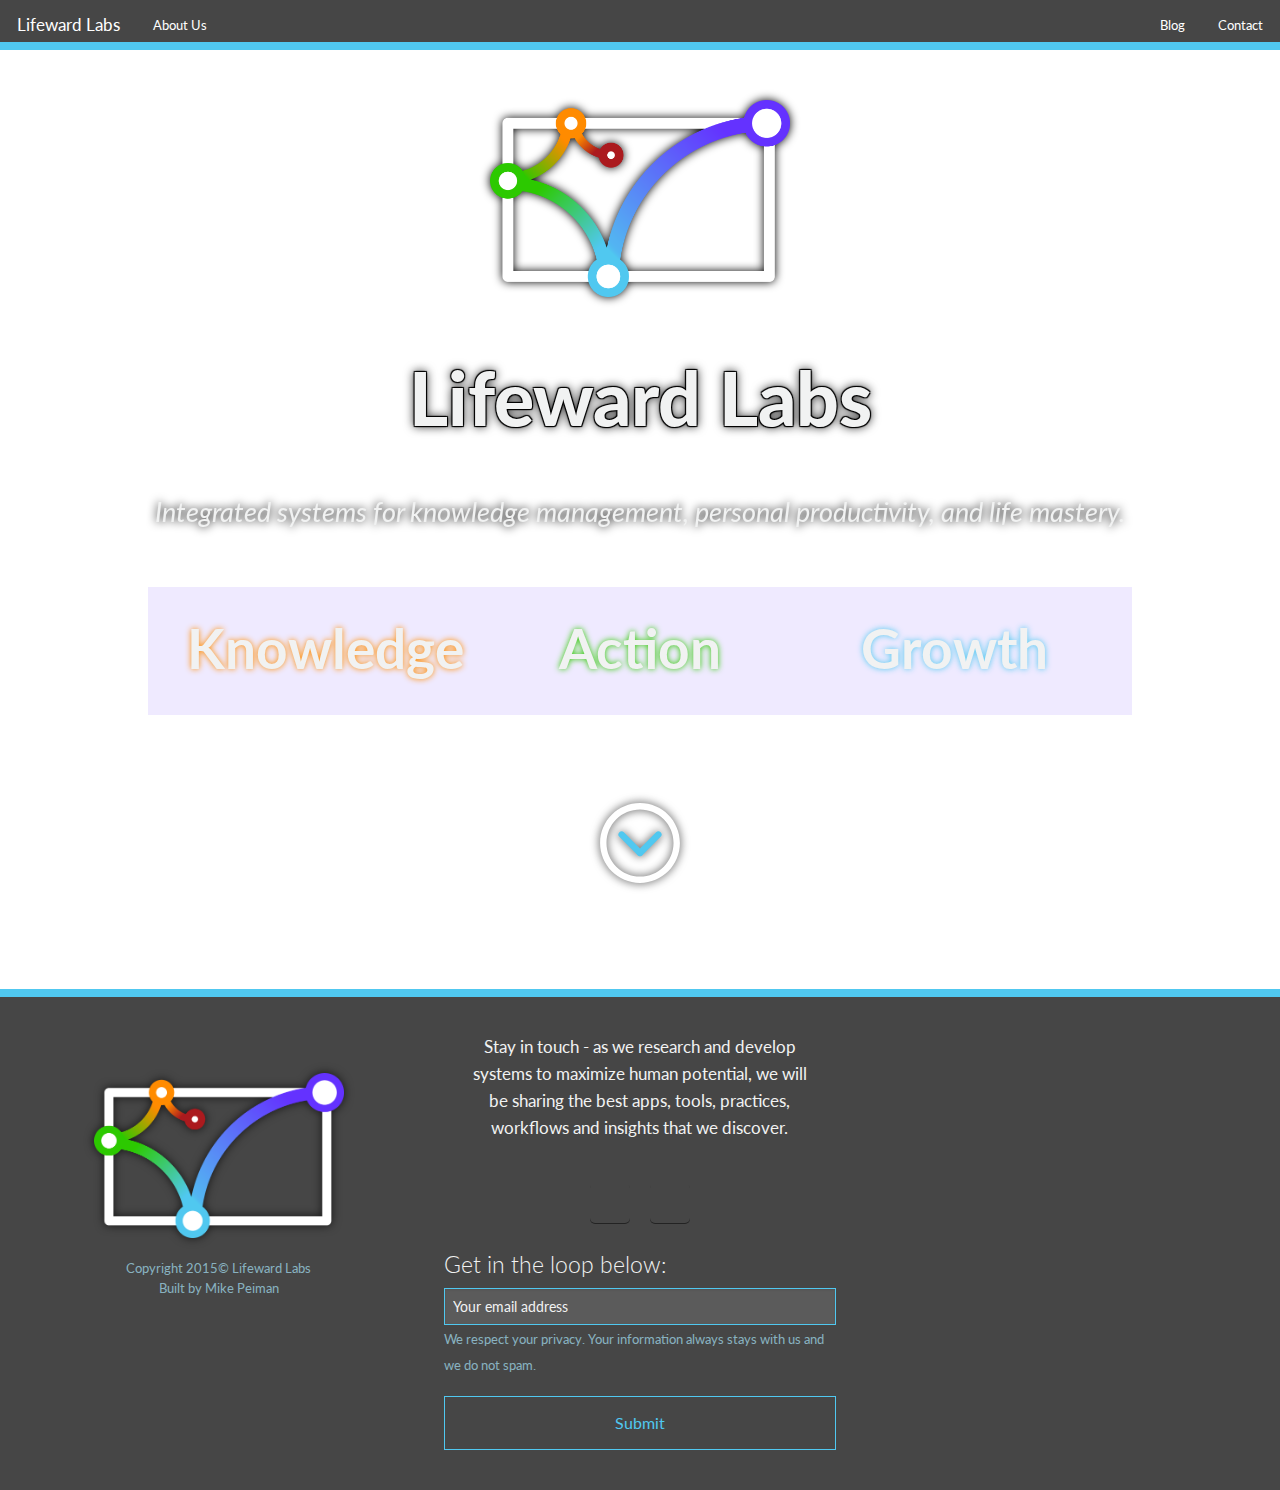
==== commit 4fed308d: "Fixed the missing content problem in firefox; deleted filter: url(#drop-shadow);" ====
--- a/index.html
+++ b/index.html
@@ -56,14 +56,14 @@
 <div class="row">
 <div class="large-8 medium-8 columns push-2 columns panel-footerstyle">
   <h2 id="modalTitle" class="text-center">Coming soon</h2>
-  <p class="text-center">Blog launching fall 2015, app development commences 2016. Subscribe for updates to be notified! We'd love to keep you in the loop.</p>
+  <p class="text-center">Blog coming in 2016; newsletter hopefully before then! Subscribe for updates to be notified, we'd love to keep you in the loop.</p>
    <form action="http://getthefitness.us7.list-manage1.com/subscribe/post" method="POST">
         <input type="hidden" name="u" value="2e0789618f3335c1fdeae5f80">
         <input type="hidden" name="id" value="fa100a4a55">
             <form data-abide  action="http://getthefitness.us7.list-manage.com/subscribe/post?u=2e0789618f3335c1fdeae5f80&amp;id=fa100a4a55" method="post" id="mc-embedded-subscribe-form" name="mc-embedded-subscribe-form" class="validate" target="_blank" novalidate>
            <input type="email"  name="MERGE0" id="MERGE0"  placeholder="Your email address" class="email-field" style="margin-bottom: 0px;" /> 
            <p>
-           <span class="footer-text">We will never spam or disclose your email address.</span>
+           <span class="footer-text">We honor your privacy and will not share your information.</span>
            </p>
            <p class="text-center" style="margin-top: 15px"> 
            <input type="submit"  id="mc-embedded-subscribe" class="button ghost-blue fullwidth" onclick="submitForm()"></input>
@@ -79,7 +79,7 @@
 <div class="row">
 <div class="large-8 medium-8 columns push-4 panel-footerstyle">
   <h2 id="modalTitle" class="text-center">Contact Us</h2> 
-  <p class="text-center">Send us a message directly. Big ideas welcome.</p>
+  <p class="text-center">What do you have in mind?</p>
   <p class="text-center" style="color: #2cc900;"><a href="mailto:mike@lifewardlabs.com">mike@lifewardlabs.com</a></p>
     <p class="text-center">
         <a href="http://www.twitter.com/mikepeiman" style="margin-right: .5em"><img src="stylesheets/webicons/webicon-twitter.png" class="social-icon" /></a>
@@ -114,7 +114,7 @@
 <div class="row">
 <div class="large-8 medium-8 columns push-2 columns panel-footerstyle">
   <h2 id="modalTitle" class="text-center">Get notified!</h2>
-  <p class="text-center">Blog launching fall 2015, app development underway 2016. Subscribe for updates to be notified! We'd love to keep you in the loop.</p>
+  <p class="text-center">Sign up to be notified when Lifeward Labs blog launches, and to receive occasional blog posts by email.</p>
    <form action="http://getthefitness.us7.list-manage1.com/subscribe/post" method="POST">
         <input type="hidden" name="u" value="2e0789618f3335c1fdeae5f80">
         <input type="hidden" name="id" value="fa100a4a55">
--- a/stylesheets/app.css
+++ b/stylesheets/app.css
@@ -6925,7 +6925,7 @@
 }
 /* line 220, ../bower_components/foundation/scss/foundation/components/_top-bar.scss */
 .top-bar .name h1 a, .top-bar .name h2 a, .top-bar .name h3 a, .top-bar .name h4 a, .top-bar .name p a, .top-bar .name span a {
-  color: #f1f2f2;
+  color: #FFFFFF;
   display: block;
   font-weight: normal;
   padding: 0 1.04167rem;
@@ -6939,7 +6939,7 @@
 }
 /* line 236, ../bower_components/foundation/scss/foundation/components/_top-bar.scss */
 .top-bar .toggle-topbar a {
-  color: #f1f2f2;
+  color: #FFFFFF;
   display: block;
   font-size: 0.8125rem;
   font-weight: bold;
@@ -7033,11 +7033,11 @@
 }
 /* line 332, ../bower_components/foundation/scss/foundation/components/_top-bar.scss */
 .top-bar-section ul li {
-  background: #464646;
+  background: none;
 }
 /* line 335, ../bower_components/foundation/scss/foundation/components/_top-bar.scss */
 .top-bar-section ul li > a {
-  color: #f1f2f2;
+  color: #FFFFFF;
   display: block;
   font-family: "Lato", "Open Sans", "Titillium Web", "Ubuntu", Arial, sans-serif;
   font-size: 0.8125rem;
@@ -7315,7 +7315,7 @@
 }
 /* line 459, ../bower_components/foundation/scss/foundation/components/_top-bar.scss */
 .top-bar-section .dropdown li.title h5 a, .top-bar-section .dropdown li.parent-link a {
-  color: #f1f2f2;
+  color: #FFFFFF;
   display: block;
 }
 /* line 463, ../bower_components/foundation/scss/foundation/components/_top-bar.scss */
@@ -9606,7 +9606,7 @@
 .footer {
   bottom: 0;
   height: auto;
-  padding: 3em 2em 0em 3em;
+  padding: 1em .5em 0em .5em;
   background: #464646;
   width: 100%;
   margin-left: auto;
@@ -9667,7 +9667,6 @@
 /* line 200, ../scss/app.scss */
 .shadowed {
   -webkit-filter: drop-shadow(0px 0px 1px black);
-  filter: url(#drop-shadow);
   -ms-filter: "progid:DXImageTransform.Microsoft.Dropshadow(OffX=12, OffY=12, Color='#444')";
   filter: "progid:DXImageTransform.Microsoft.Dropshadow(OffX=12, OffY=12, Color='#444')";
 }
@@ -9675,7 +9674,6 @@
 /* line 206, ../scss/app.scss */
 .shadowed-weak {
   -webkit-filter: drop-shadow(0px 0px 2px rgba(0, 0, 0, 0.5));
-  filter: url(#drop-shadow);
   -ms-filter: "progid:DXImageTransform.Microsoft.Dropshadow(OffX=12, OffY=12, Color='#444')";
   filter: "progid:DXImageTransform.Microsoft.Dropshadow(OffX=12, OffY=12, Color='#444')";
 }
@@ -9683,7 +9681,6 @@
 /* line 212, ../scss/app.scss */
 .shadowed-med {
   -webkit-filter: drop-shadow(0px 0px 5px rgba(0, 0, 0, 0.7));
-  filter: url(#drop-shadow);
   -ms-filter: "progid:DXImageTransform.Microsoft.Dropshadow(OffX=12, OffY=12, Color='#444')";
   filter: "progid:DXImageTransform.Microsoft.Dropshadow(OffX=12, OffY=12, Color='#444')";
 }
@@ -9691,80 +9688,72 @@
 /* line 218, ../scss/app.scss */
 .shadowed-strong {
   -webkit-filter: drop-shadow(0px 0px 5px black);
-  filter: url(#drop-shadow);
   -ms-filter: "progid:DXImageTransform.Microsoft.Dropshadow(OffX=12, OffY=12, Color='#444')";
   filter: "progid:DXImageTransform.Microsoft.Dropshadow(OffX=12, OffY=12, Color='#444')";
 }
 
-/* line 224, ../scss/app.scss */
+/* line 223, ../scss/app.scss */
 .backlight {
   -webkit-filter: drop-shadow(0px 0px 1px white);
-  filter: url(#drop-shadow);
   -ms-filter: "progid:DXImageTransform.Microsoft.Dropshadow(OffX=12, OffY=12, Color='#444')";
   filter: "progid:DXImageTransform.Microsoft.Dropshadow(OffX=12, OffY=12, Color='#444')";
 }
 
-/* line 230, ../scss/app.scss */
+/* line 229, ../scss/app.scss */
 .backlight-weak {
   -webkit-filter: drop-shadow(0px 0px 2px rgba(255, 255, 255, 0.5));
-  filter: url(#drop-shadow);
   -ms-filter: "progid:DXImageTransform.Microsoft.Dropshadow(OffX=12, OffY=12, Color='#444')";
   filter: "progid:DXImageTransform.Microsoft.Dropshadow(OffX=12, OffY=12, Color='#444')";
 }
 
-/* line 236, ../scss/app.scss */
+/* line 235, ../scss/app.scss */
 .backlight-med {
   -webkit-filter: drop-shadow(0px 0px 5px rgba(255, 255, 255, 0.7));
-  filter: url(#drop-shadow);
   -ms-filter: "progid:DXImageTransform.Microsoft.Dropshadow(OffX=12, OffY=12, Color='#444')";
   filter: "progid:DXImageTransform.Microsoft.Dropshadow(OffX=12, OffY=12, Color='#444')";
 }
 
-/* line 242, ../scss/app.scss */
+/* line 241, ../scss/app.scss */
 .backlight-strong {
   -webkit-filter: drop-shadow(0px 0px 5px white);
-  filter: url(#drop-shadow);
   -ms-filter: "progid:DXImageTransform.Microsoft.Dropshadow(OffX=12, OffY=12, Color='#444')";
   filter: "progid:DXImageTransform.Microsoft.Dropshadow(OffX=12, OffY=12, Color='#444')";
 }
 
-/* line 248, ../scss/app.scss */
+/* line 247, ../scss/app.scss */
 .backlight-blue {
   -webkit-filter: drop-shadow(0px 0px 3px #50c8f0);
-  filter: url(#drop-shadow);
   -ms-filter: "progid:DXImageTransform.Microsoft.Dropshadow(OffX=12, OffY=12, Color='#444')";
   filter: "progid:DXImageTransform.Microsoft.Dropshadow(OffX=12, OffY=12, Color='#444')";
 }
 
-/* line 254, ../scss/app.scss */
+/* line 253, ../scss/app.scss */
 .backlight-green {
   -webkit-filter: drop-shadow(0px 0px 3px #2cc900);
-  filter: url(#drop-shadow);
   -ms-filter: "progid:DXImageTransform.Microsoft.Dropshadow(OffX=12, OffY=12, Color='#444')";
   filter: "progid:DXImageTransform.Microsoft.Dropshadow(OffX=12, OffY=12, Color='#444')";
 }
 
-/* line 260, ../scss/app.scss */
+/* line 259, ../scss/app.scss */
 .backlight-orange {
   -webkit-filter: drop-shadow(0px 0px 3px #ff8b00);
-  filter: url(#drop-shadow);
   -ms-filter: "progid:DXImageTransform.Microsoft.Dropshadow(OffX=12, OffY=12, Color='#444')";
   filter: "progid:DXImageTransform.Microsoft.Dropshadow(OffX=12, OffY=12, Color='#444')";
 }
 
-/* line 267, ../scss/app.scss */
+/* line 266, ../scss/app.scss */
 .text-shadow {
   text-shadow: 1px 1px 1px #000, -1px -1px 1px #000, -1px 1px 1px #000, 1px -1px 1px #000;
 }
 
-/* line 273, ../scss/app.scss */
+/* line 272, ../scss/app.scss */
 .mega {
   font-size: 4.6875rem;
   font-weight: 900;
   color: #f1f2f2;
 }
 
-/* line 279, ../scss/app.scss */
+/* line 278, ../scss/app.scss */
 .super {
   font-size: 3.4375rem;
   color: #f1f2f2;
@@ -9777,7 +9766,7 @@
   text-rendering: optimizeLegibility;
 }
 
-/* line 292, ../scss/app.scss */
+/* line 291, ../scss/app.scss */
 .arrow-border {
   width: 0;
   height: 0;
@@ -9786,7 +9775,7 @@
   border-right: 16px solid #7F7F7F;
 }
 
-/* line 300, ../scss/app.scss */
+/* line 299, ../scss/app.scss */
 .arrow {
   width: 0;
   height: 0;
@@ -9798,53 +9787,53 @@
   left: 4px;
 }
 
-/* line 310, ../scss/app.scss */
+/* line 309, ../scss/app.scss */
 .icon-large {
   width: 5em;
 }
 
-/* line 313, ../scss/app.scss */
+/* line 312, ../scss/app.scss */
 .icon-med {
   width: 2.5em;
 }
 
-/* line 316, ../scss/app.scss */
+/* line 315, ../scss/app.scss */
 .icon-small {
   width: 1em;
 }
 
-/* line 320, ../scss/app.scss */
+/* line 319, ../scss/app.scss */
 .icon-circle-fill {
   fill: rgba(128, 205, 230, 0);
 }
 
-/* line 323, ../scss/app.scss */
+/* line 322, ../scss/app.scss */
 .icon-circle-stroke {
   fill: white;
 }
 
-/* line 326, ../scss/app.scss */
+/* line 325, ../scss/app.scss */
 .icon-arrow {
   stroke: #50C8F0;
   stroke-width: 40px;
 }
 
-/* line 330, ../scss/app.scss */
+/* line 329, ../scss/app.scss */
 .icon-circle:hover .icon-circle-stroke {
   fill: #50C8F0;
 }
 
-/* line 333, ../scss/app.scss */
+/* line 332, ../scss/app.scss */
 .icon-circle:hover .icon-circle-fill {
   fill: #50C8F0;
 }
 
-/* line 336, ../scss/app.scss */
+/* line 335, ../scss/app.scss */
 .icon-circle:hover .icon-arrow {
   stroke: #f1f2f2;
 }
 
-/* line 339, ../scss/app.scss */
+/* line 338, ../scss/app.scss */
 .icon-circle:active {
   -webkit-transition-duration: 1s;
   -moz-transition-duration: 1s;
@@ -9856,36 +9845,36 @@
   transition-property: transform;
 }
 
-/* line 350, ../scss/app.scss */
+/* line 349, ../scss/app.scss */
 #modal-comingsoon-about {
   background: #122334;
 }
-/* line 353, ../scss/app.scss */
+/* line 352, ../scss/app.scss */
 #modal-comingsoon-about p {
   font-size: 1em;
   font-weight: 300;
 }
 
-/* line 357, ../scss/app.scss */
+/* line 356, ../scss/app.scss */
 #modal-comingsoon-blog {
   box-sizing: border-box;
   background: url(../images/lifeward-vue-bg-2014-v1.5.jpg) no-repeat center center fixed;
   text-color: #333;
 }
 
-/* line 362, ../scss/app.scss */
+/* line 361, ../scss/app.scss */
 #modal-signup {
   box-sizing: border-box;
   background: url(../images/lifeward-vue-bg-2014-v1.5.jpg) no-repeat center center fixed;
 }
 
-/* line 366, ../scss/app.scss */
+/* line 365, ../scss/app.scss */
 #modal-comingsoon-contact {
   box-sizing: border-box;
   background: url(../images/lifeward-about-mike-and-vancouver-v1.3.jpg) no-repeat center center fixed;
 }
 
-/* line 370, ../scss/app.scss */
+/* line 369, ../scss/app.scss */
 #modal-about-photo {
   box-sizing: border-box;
   background: url(../images/papers.co-mr94-tree-walk-street-nature-mountain-air-1920x1080-fx2.jpg) no-repeat center center fixed;
